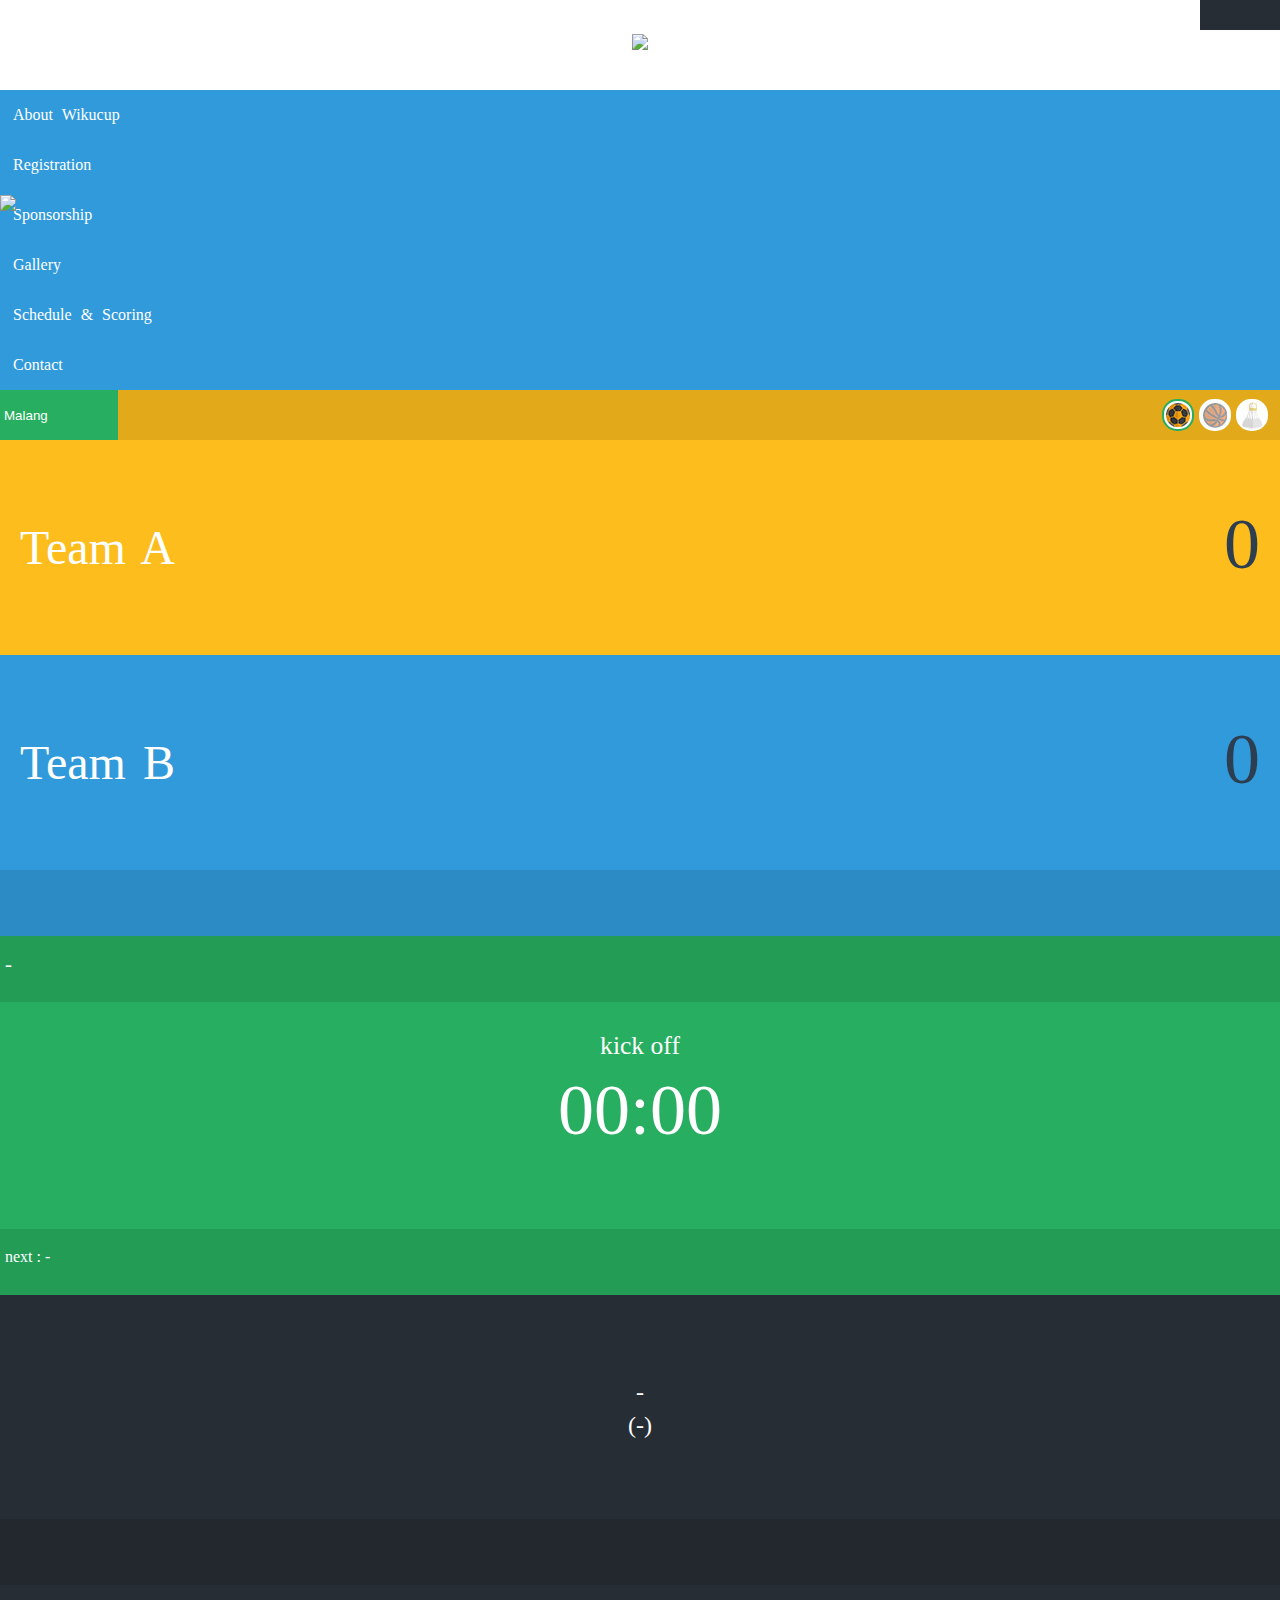
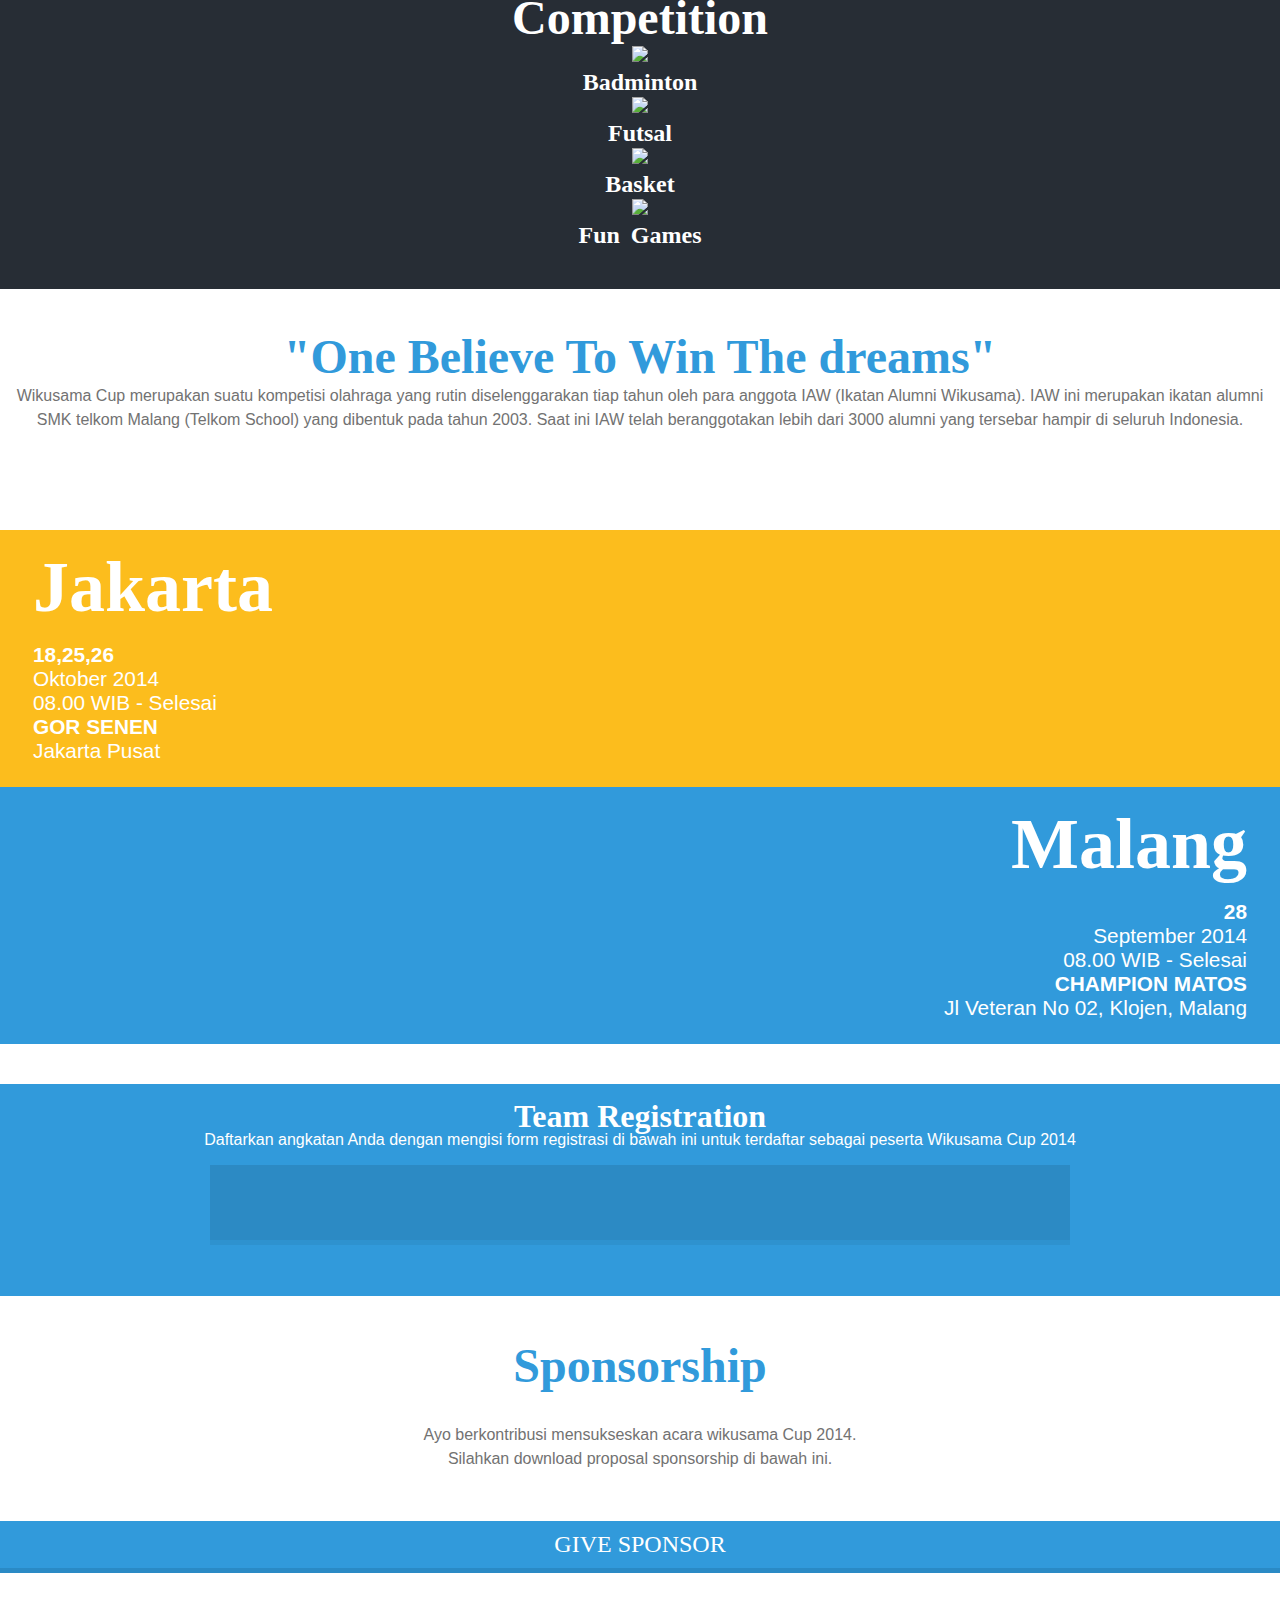
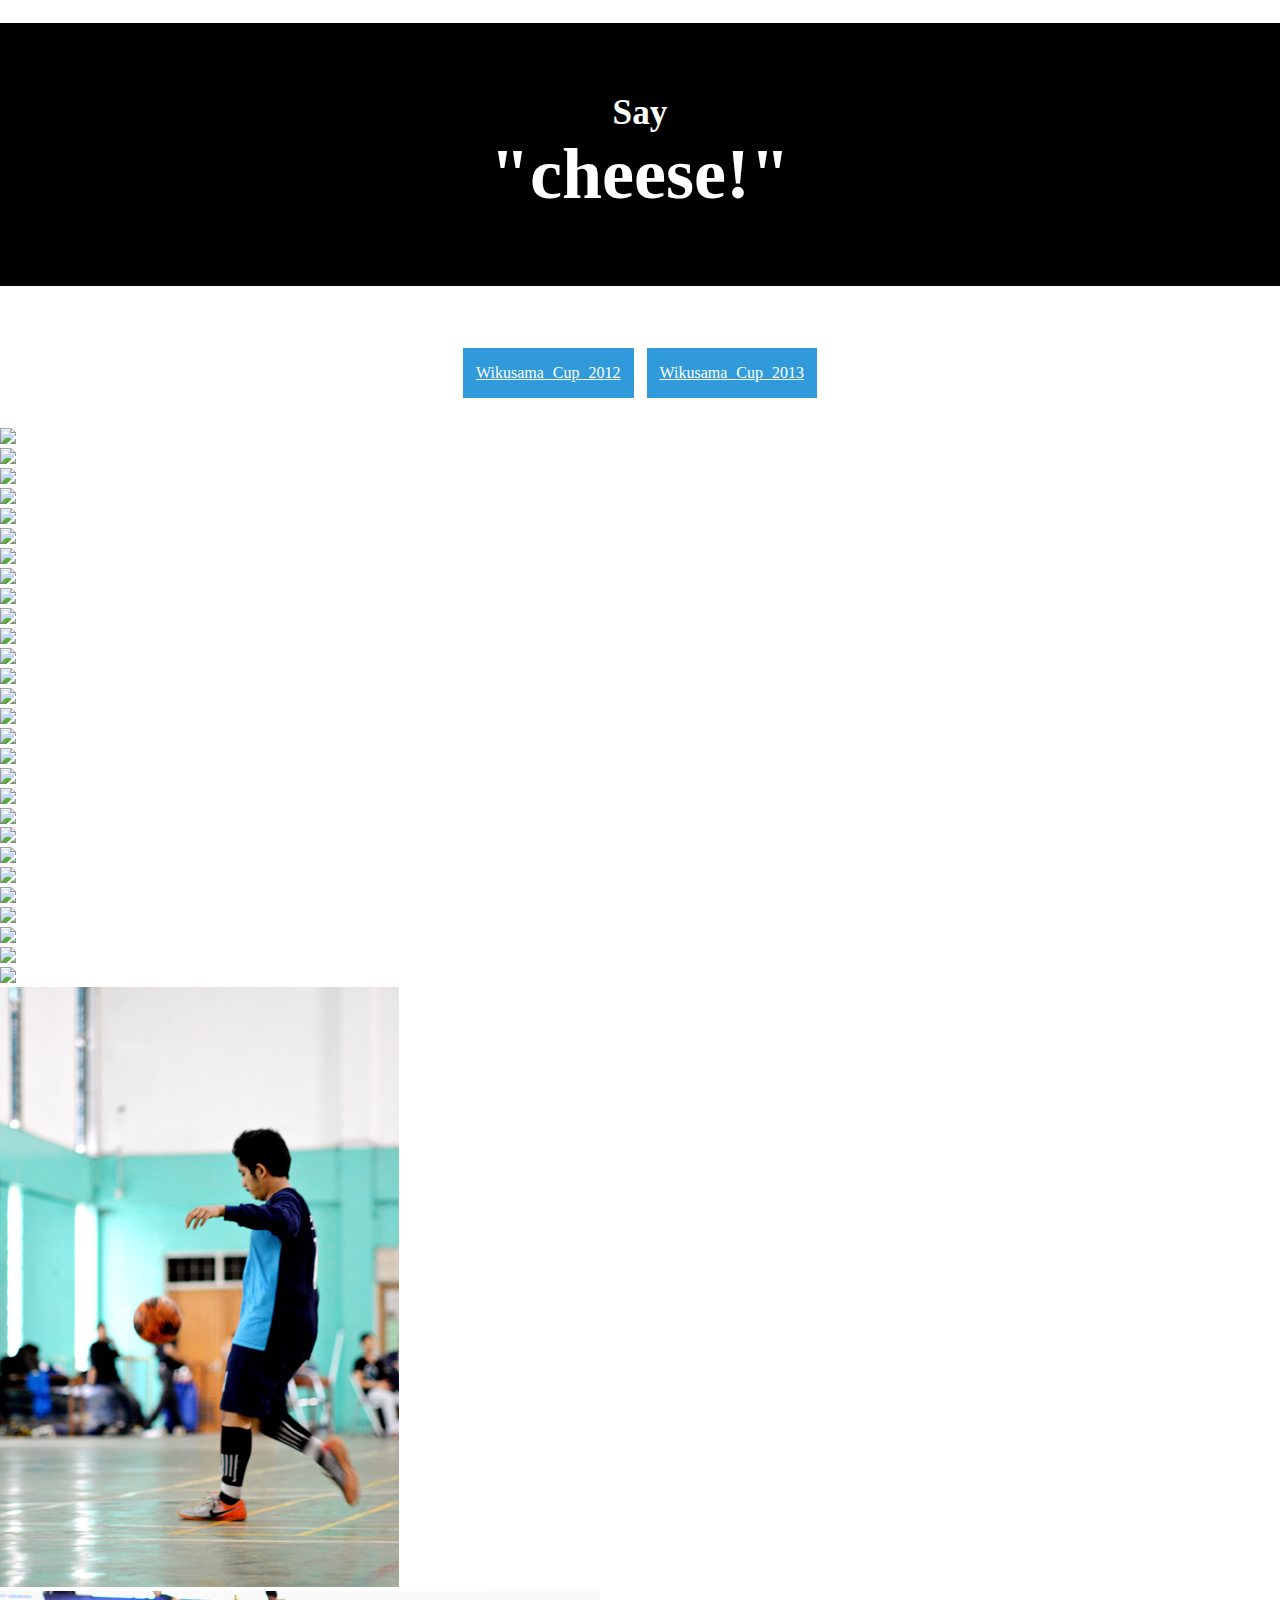
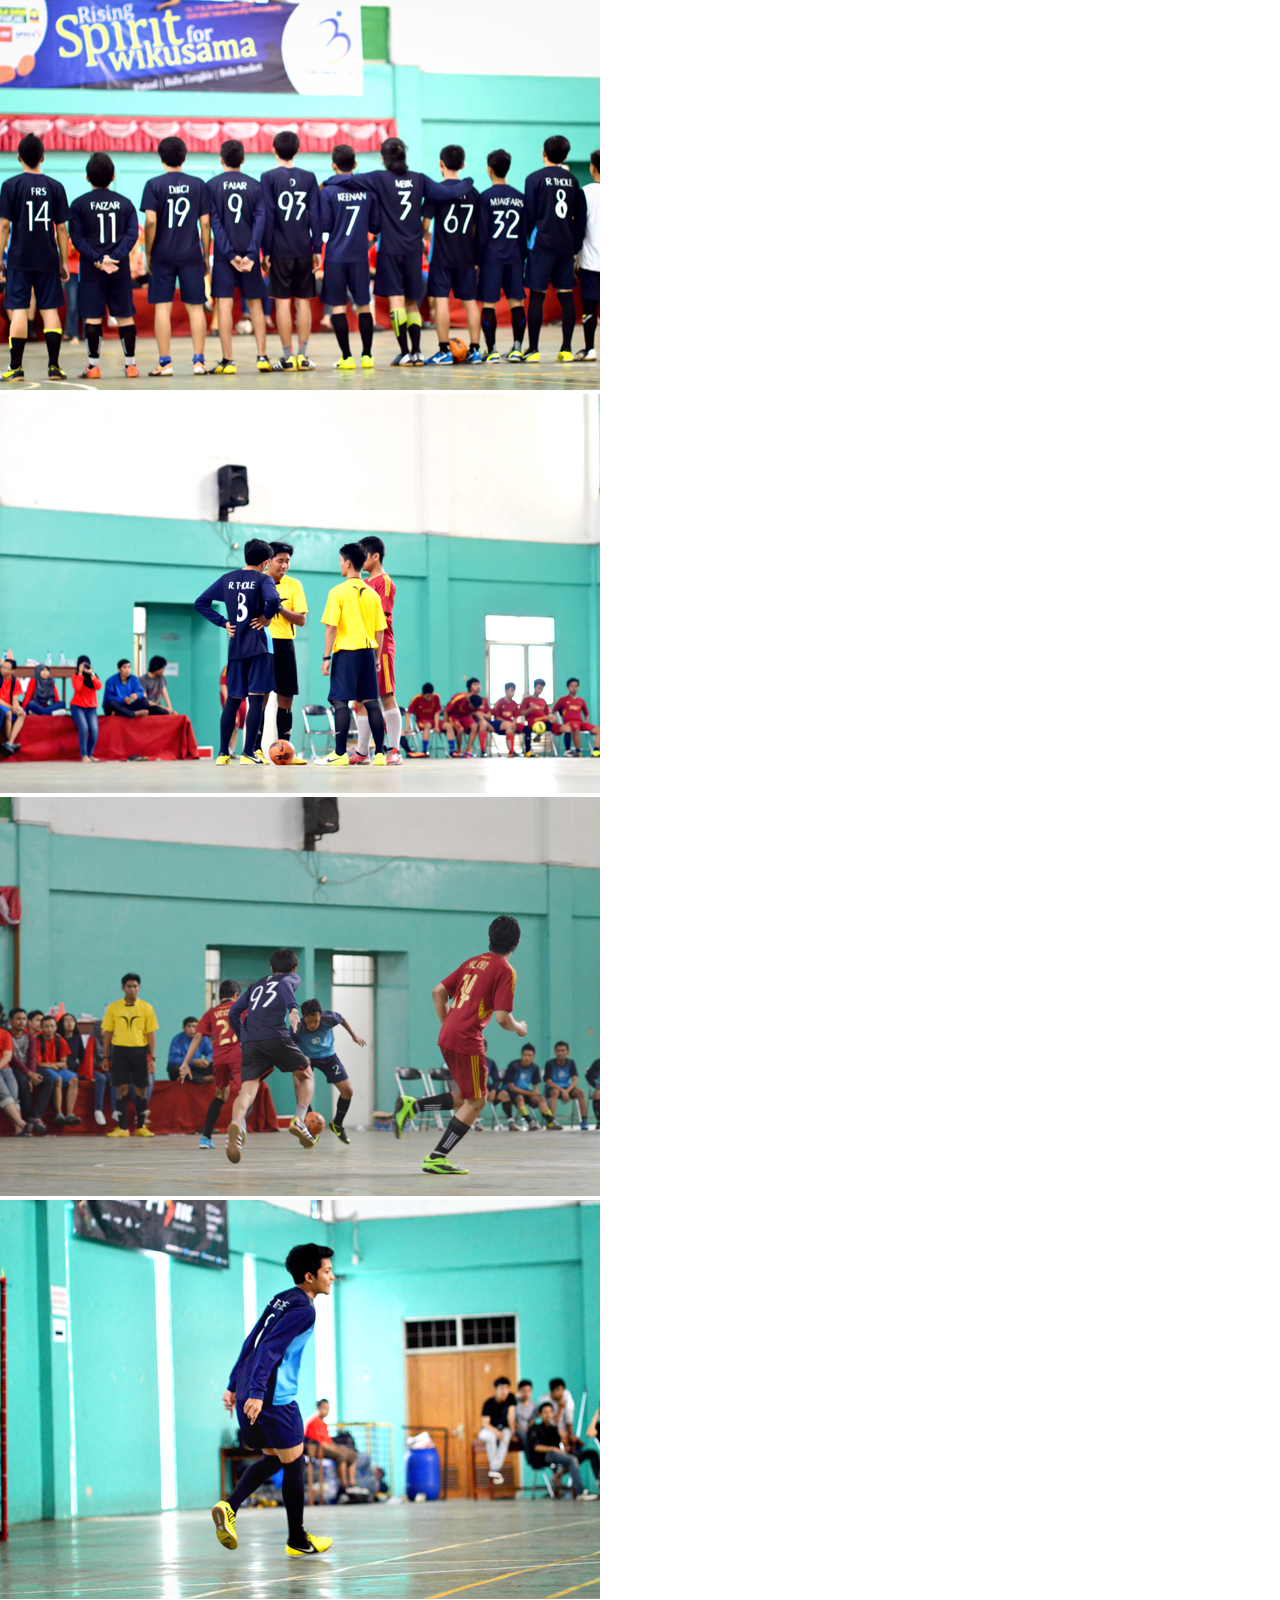
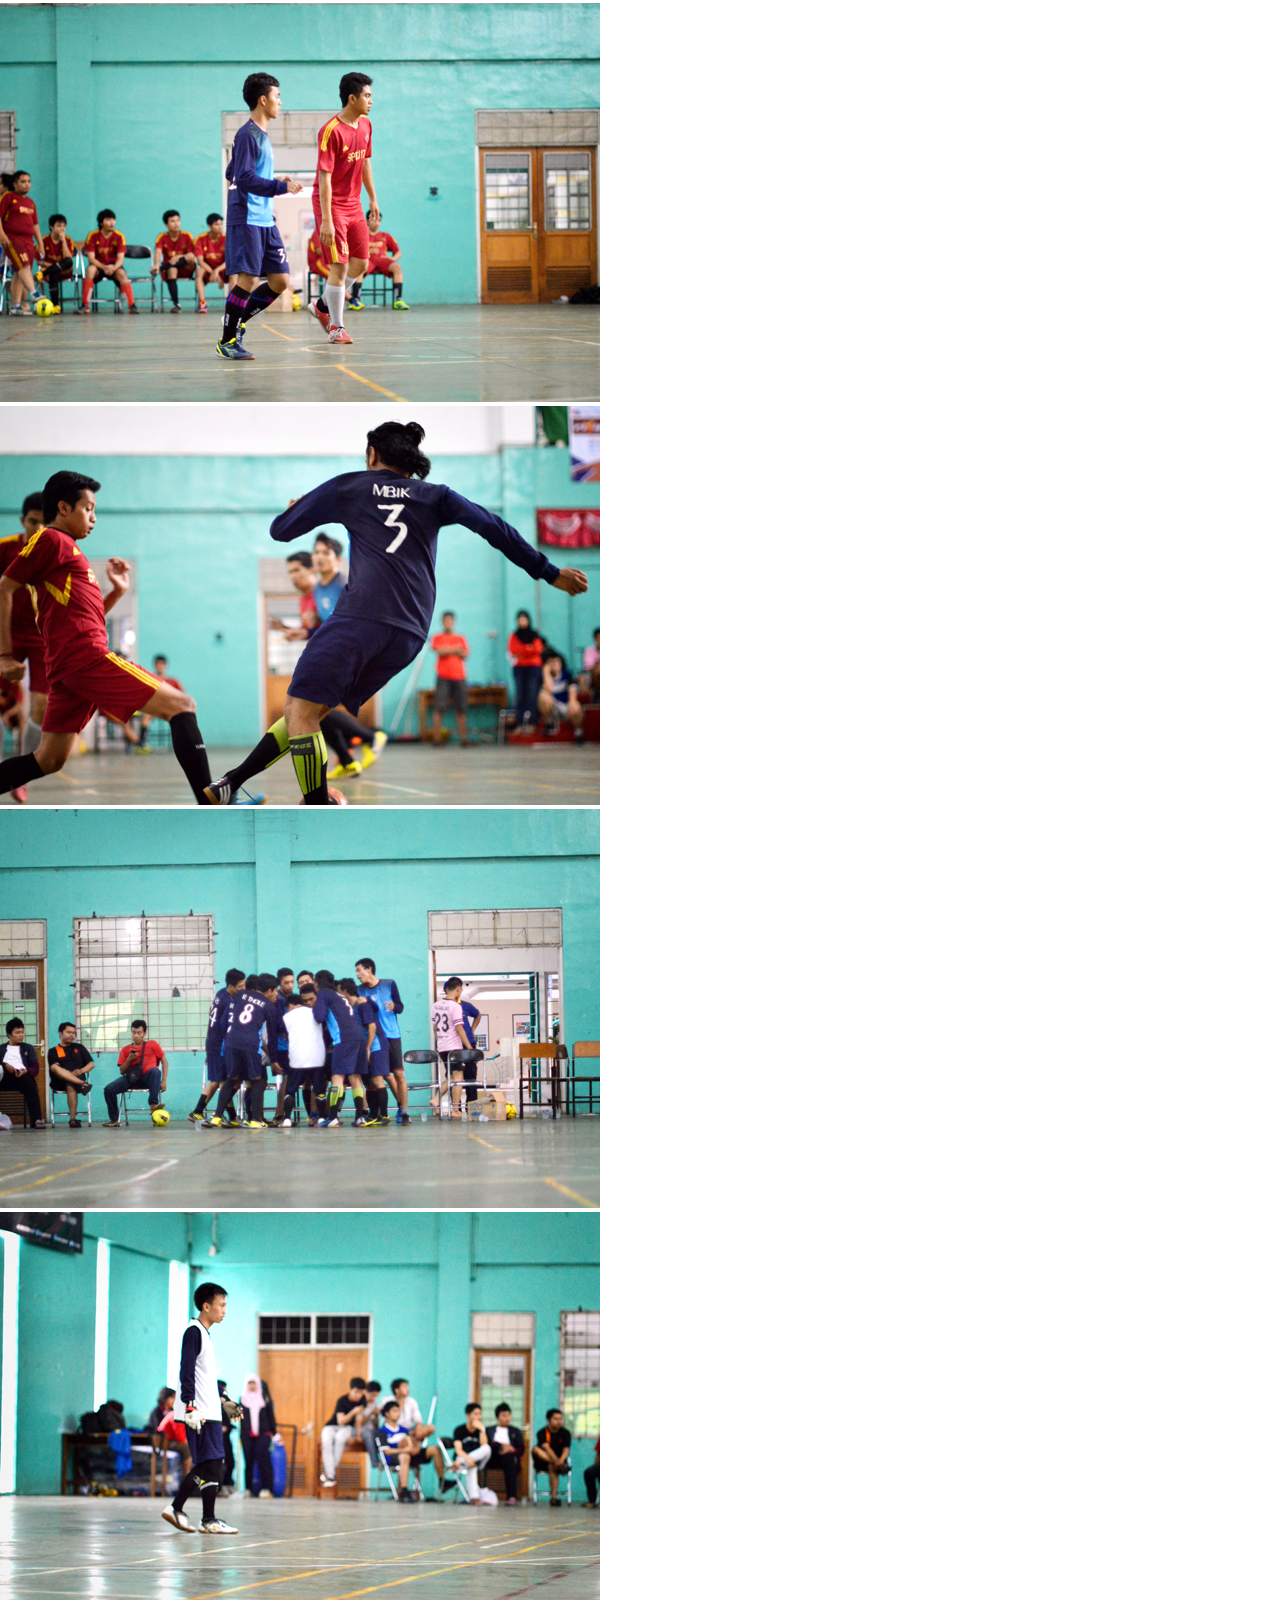
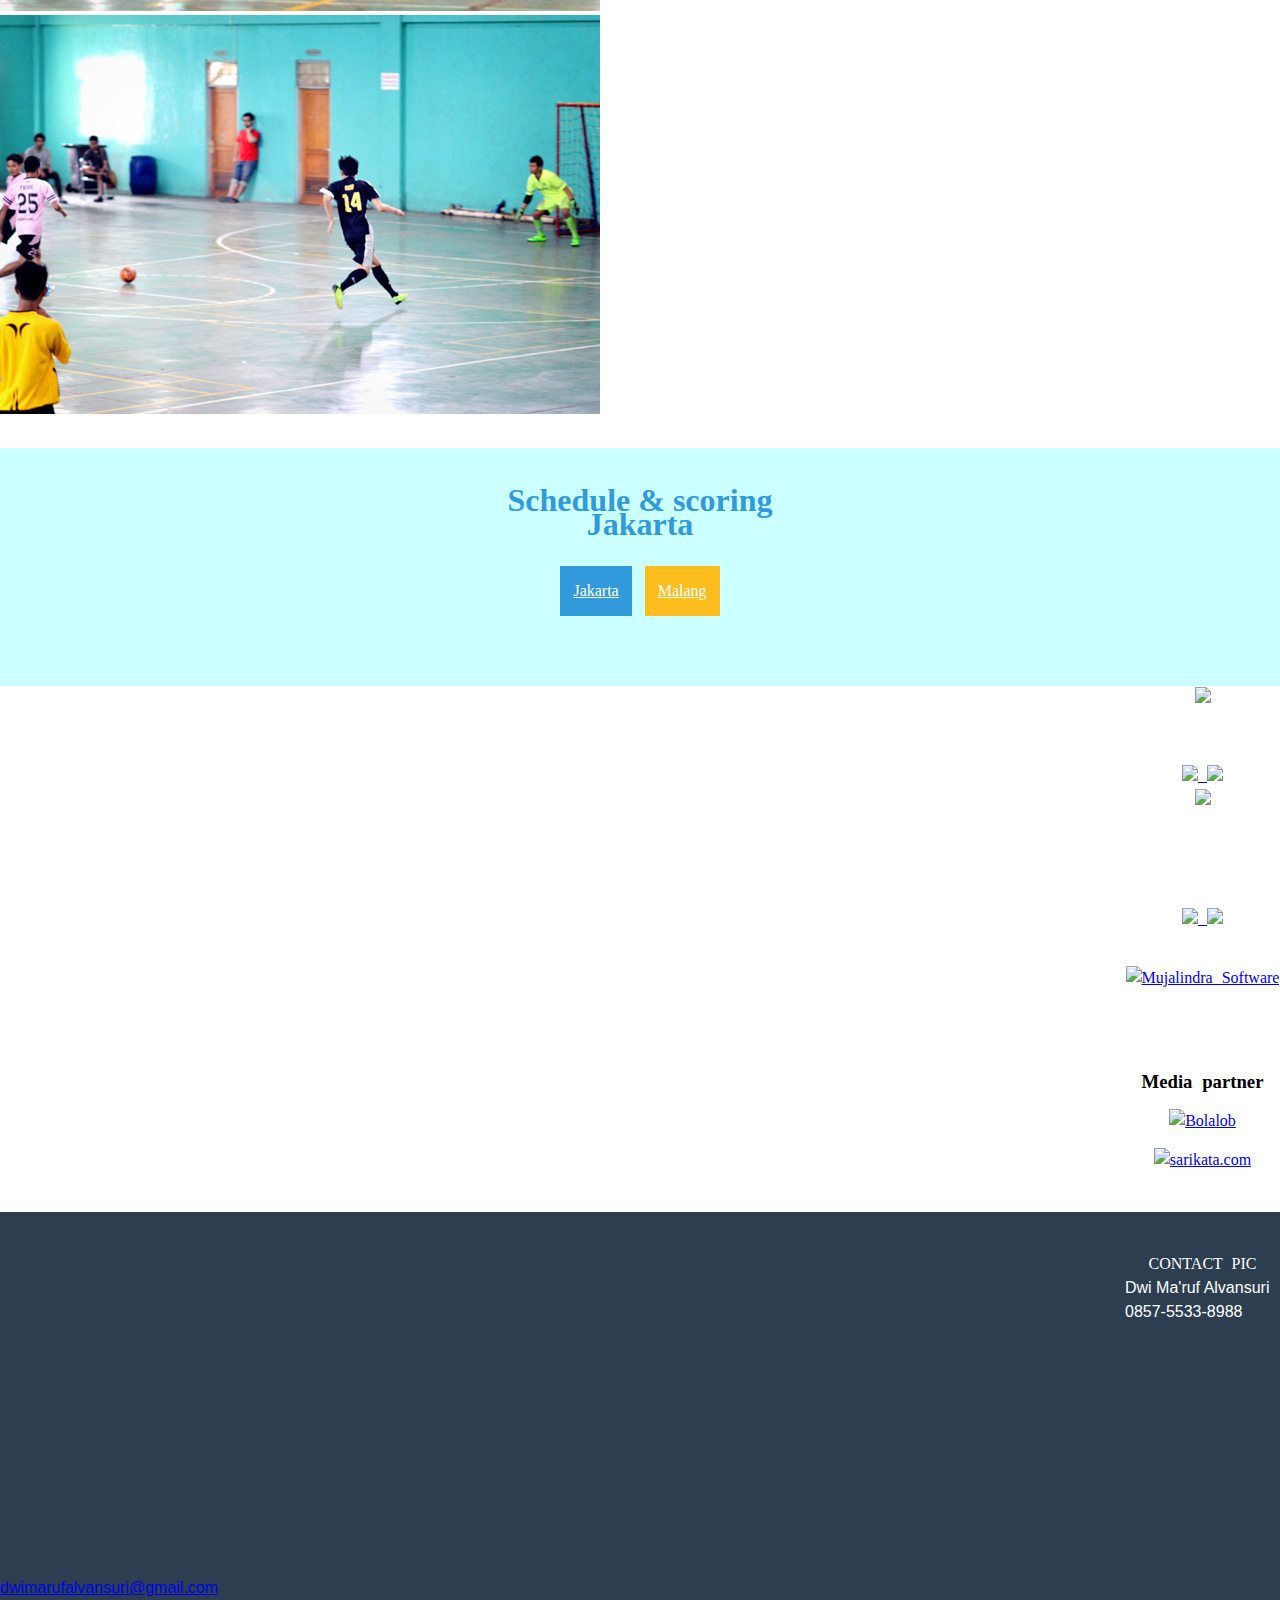
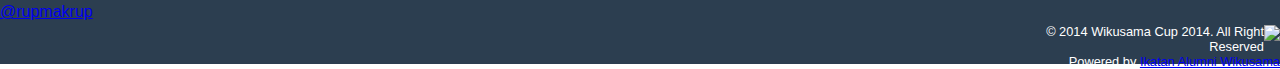
==== index.html @ 54e51600 "fix zise" ====
<!DOCTYPE html>
<html lang="en">
	<head>
		<meta charset="utf-8">
		<meta name="viewport" content="width=device-width, initial-scale=1.0">
		<meta name="description" content="">
		<meta name="author" content="">

		<title>Wikusama Cup 2014</title>

		<link rel="shortcut icon" href="../../assets/ico/favicon.png">

		<!-- Bootstrap core CSS -->
		<link href="plugins/bootstrap/css/bootstrap.css" rel="stylesheet">

		<!-- FullscreenOverlay -->
		<link rel="stylesheet" type="text/css" href="plugins/FullscreenOverlayStyles/css/style3.css" />

		<!-- Minimal Form -->
		<link rel="stylesheet" type="text/css" href="plugins/MinimalForm/MinimalForm/css/normalize.css"/>
		<link rel="stylesheet" type="text/css" href="plugins/MinimalForm/MinimalForm/css/component.css"/>
		<script src="plugins/MinimalForm/MinimalForm/js/modernizr.custom.js"></script>

		<!-- College photo -->
		<link rel="stylesheet" type="text/css" href="plugins/collage/support/examples.css" media="all"/>
		<link rel="stylesheet" type="text/css" href="plugins/collage/css/transitions.css" media="all"/>

		<!-- FancyBox -->
		<link rel="stylesheet" href="plugins/fancybox/jquery.fancybox.css?v=2.1.5" type="text/css" media="screen" />

		<!-- LiveScore -->
		<link rel="stylesheet" type="text/css" href="plugins/live-score/liveScore.css" media="all"/>

		<!-- Fontawesome -->
		<link href="//maxcdn.bootstrapcdn.com/font-awesome/4.2.0/css/font-awesome.min.css" rel="stylesheet">

		<!-- Custom styles for this template -->
		<link href="assets/css/font.css" rel="stylesheet" type="text/css">
		<link href="assets/css/style.css" rel="stylesheet" type="text/css">

		<!-- HTML5 shim and Respond.js IE8 support of HTML5 elements and media queries -->
		<!--[if lt IE 9]>
			<script src="plugins/bootstrap/js/html5shiv.js"></script>
			<script src="plugins/bootstrap/js/respond.min.js"></script>
		<![endif]-->
	</head>
	<body>
		<!-- wrapper full -->
		<div class="wrapper">
			<div class="btn-menu-box">
				<a id="trigger-overlay" href="#"><span class="glyphicon glyphicon-align-justify"></span></a>
			</div>
			<div class="bg-home">
				<div class="container" id="home">
					<!-- sidemenu -->
					<div id="sidemenu" class="col-md-3 hidden-xs hidden-sm">
						<div class="logo">
							<img src="assets/img/logo.png">
						</div>
						<ul class="menu">
							<a class="link" href="#about">
							<li><span class="glyphicon glyphicon-question-sign"></span> About Wikucup </li>
							</a><a class="link" href="#register">
							<li><span class="icon-register"></span> Registration </li>
							</a><a class="link" href="#sponsor">
							<li><span class="icon-sponsor"></span> Sponsorship </li>
							</a><a class="link" href="#gallery">
							<li><span class="icon-gallery"></span> Gallery </li>
							</a><a class="link" href="#schedule">
							<li><span class="icon-score"></span> Schedule & Scoring </li>
							</a><a class="link" href="#contact">
							<li><span class="icon-contact"></span> Contact </li>
							</a>
						</ul>
					</div>
					<!-- / side menu -->
					<!-- livescore -->
					<div id="livescore">
						<div class="col-md-6 col-sm-8 col-xs-12 left-box">
							<div class="col-md-12 bg-yellow">
								<div class="bg-trans-black text-xsmall pad-trbl0">
									<select class="pickcity">
										<option value="-1">Pick city</option>
										<option value="jakarta">Jakarta</option>
										<option value="malang" selected>Malang</option>
									</select>
									 <!-- &nbsp;Now playing : - -->
									<div class="category">
										<input type="button" data-category="futsal" class="futsal active"/>
										<input type="button" data-category="basket" class="basket"/>
										<input type="button" data-category="badminton" class="batminton"/>
									</div>
								</div>
								<div class="text-xlarge pad-tb80 pad-lr20" id="team-a">
									Team A<span class="text-xxlarge">0</span>
								</div>
							</div>
							<div class="col-md-12 bg-blue">
								<div class="text-xlarge pad-tb80 pad-lr20" id="team-b">
									Team B<span class="text-xxlarge">0</span>
								</div>
								<div class="bg-trans-black text-xsmall hidden-xs">
									<!-- next : - -->
								</div>
							</div>
						</div>
						<div class="col-md-3 col-sm-4 col-xs-12 right-box">
							<div class="col-md-12 col-sm-12 col-xs-6 bg-green">
								<div class="bg-trans-black text-xsmall hidden-xs" id="live-date">
									-
								</div>
								<div class="pad-tb29 pad-lr20">
									<div class="title text-medium" align="center">
										kick off
									</div>
									<div class="text-xxlarge" align="center" id="live-time">
										00:00
									</div>
									<div class="title text-medium" align="center">
										<!-- today --> &nbsp;
									</div>
								</div>
								<div class="bg-trans-black visible-xs">
									next : -
								</div>
							</div>
							<div class="col-md-12 col-sm-12 col-xs-6 bg-navy">
								<div class="pad-tb80 pad-lr20" style="padding:80px 0px !important">
									<div class="text-small" align="center" style="padding: 4px 0px 6px;" id="live-place">
										-
									</div>
									<div class="title text-small" align="center" id="live-city" >
										(-)
									</div>
								</div>
								<div class="bg-trans-black text-xsmall">
									 <!-- - -->
								</div>
							</div>
						</div>
					</div>
					<!-- / livescore -->
				</div>
			</div>
			<!-- competition -->
			<div class="bg-navy pad-tb40" style="padding-top: 5px;">
				<div class="container">
					<div class="col-md-12" align="center">
						<h1 class="title text-xlarge">Competition</h1>
						<div class="col-md-push-2 col-md-2 col-sm-6 col-xs-12">
							<img src="assets/img/badminton.png">
							<h4 class="text-small">Badminton</h4>
						</div>
						<div class="col-md-push-2 col-md-2 col-sm-6 col-xs-12">
							<img src="assets/img/futsal.png">
							<h4 class="text-small">Futsal</h4>
						</div>
						<div class="col-md-push-2 col-md-2 col-sm-6 col-xs-12">
							<img src="assets/img/basket.png">
							<h4 class="text-small">Basket</h4>
						</div>
						<div class="col-md-push-2 col-md-2 col-sm-6 col-xs-12">
							<img src="assets/img/games.png">
							<h4 class="text-small">Fun Games</h4>
						</div>
					</div>
				</div>
			</div>
			<!-- / competition -->
			<!-- about -->
			<div class="container pad-tb40" id="about">
				<div class="col-md-push-1 col-md-10 mar-bot50" align="center">
					<h1 class="title blue text-xlarge">"One Believe To Win The dreams"</h1>
					<p>
						Wikusama Cup merupakan suatu kompetisi olahraga yang rutin diselenggarakan tiap tahun oleh para anggota IAW (Ikatan Alumni Wikusama). IAW ini merupakan ikatan alumni SMK telkom Malang (Telkom School) yang dibentuk pada tahun 2003. Saat ini IAW telah beranggotakan lebih dari 3000 alumni yang tersebar hampir di seluruh Indonesia.
					</p>
				</div>
				<br/>
				<div class="col-md-12">
					<div class="battle col-md-push-3 col-md-6 col-sm-push-3 col-sm-6 col-xs-12 ">
						<img src="assets/img/battle.png">
					</div>
					<br/>
					<div class="col-md-6 col-sm-6 col-xs-12 bg-yellow box-center">
						<h1 class="text-xxlarge">Jakarta</h1>
						<p class="text-xsmall text-white">
							<strong>18,25,26</strong><br/>
							Oktober 2014
						</p>
						<p class="text-xsmall text-white">
							 08.00 WIB - Selesai
						</p>
						<p class="text-xsmall text-white">
							<strong>GOR SENEN</strong><br/>
							Jakarta Pusat
						</p>
					</div>
					<div class="col-md-6 col-sm-6 col-xs-12 bg-blue box-center" align="right">
						<h1 class="text-xxlarge">Malang</h1>
						<p class="text-xsmall text-white">
							<strong>28</strong><br/>
							September 2014
						</p>
						<p class="text-xsmall text-white">
							 08.00 WIB - Selesai
						</p>
						<p class="text-xsmall text-white">
							<strong>CHAMPION MATOS</strong><br/>
							Jl Veteran No 02, Klojen, Malang
						</p>
					</div>
				</div>
			</div>
			<!-- / about -->
			<!-- regitration -->
			<div class="bg-blue pad-tb40" id="register">
				<div class="container">
					<div class="col-md-12" align="center">
						<h1 class="title">Team Registration</h1>
						<p class="col-md-6 col-md-push-3 col-sm-12 col-xs-12 text-white">
							Daftarkan angkatan Anda dengan mengisi form registrasi di bawah ini untuk terdaftar sebagai peserta Wikusama Cup 2014
						</p>
					</div>
					<br class="clear"/>
					<div class="col-md-12">
						<section>
						<form id="theForm" class="simform" autocomplete="off">
							<div class="simform-inner">
								<ol class="questions">
									<li>
										<span>
											<label for="team_name">What's Your Team Name?</label>
										</span>
										<input id="What's " name="team_name" type="text"/>
									</li>
									<li>
										<span>
											<label for="region">Where is your region?</label>
										</span>
										<select name="region">
											<option value=""></option>
											<option value="malang">Malang</option>
											<option value="jakarta">Jakarta</option>
										</select>
									</li>
									<li>
										<span>
											<label for="generation">What's Generation?</label>
										</span>
										<input id="generation" name="generation" type="text"/>
									</li>
									<li>
										<span>
											<label for="pic">Who is the PIC?</label>
										</span>
										<input id="pic" name="pic" type="text"/>
									</li>
									<li>
										<span>
											<label for="phone">Your phone number please..</label>
										</span>
										<input id="phone" name="phone" type="text"/>
									</li>
									<li>
										<span>
											<label for="email">How 'bout e-mail?</label>
										</span>
										<input id="email" name="email" type="email"/>
									</li>
									<li>
										<span>
											<label for="sosmed">Is there any official account? <small>Twitter/Google/Facebook</small></label>
										</span>
										<input id="sosmed" name="sosmed" type="text"/>
									</li>
								</ol>
								<!-- /questions -->
								<button class="submit" type="submit">Send answers</button>
								<div class="controls">
									<button class="next"></button>
									<div class="progress">
									</div>
									<span class="number"><span class="number-current"></span><span class="number-total"></span></span><span class="error-message"></span>
								</div>
								<!-- / controls -->
							</div>
							<!-- /simform-inner -->
							<span class="final-message"></span>
						</form>
						<!-- /simform -->
						</section>
					</div>
				</div>
			</div>
			<!-- /registration -->
			<!-- sponshorship -->
			<div class="container pad-tb40" id="sponsor">
				<div class="col-md-12 " align="center">
					<h1 class="title blue text-xlarge">Sponsorship</h1>
					<p class="col-md-6 col-md-push-3 col-sm-12 col-xs-12 mar-bot50">
						Ayo berkontribusi mensukseskan acara wikusama Cup 2014.<br/>
						Silahkan download proposal sponsorship di bawah ini.
					</p>
				</div>
				<div class="clear">
				</div>
				<div class="col-md-4 col-md-push-4">
					<button class="btn-sponsor text-small">Give Sponsor</button>
				</div>
			</div>
			<!-- /sponshorship -->
			<!-- gallery -->
			<div class="bg-gallery" align="center">
				<h1 class="title text-white pad-tb70 margin-none"><span class="text-large">Say</span><br/>
				<span class="text-xxlarge">"cheese!"</span></h1>
			</div>
			<div class="grey" id="gallery">
				<div class="container">

					<!-- Nav tabs -->
					<ul class="filter nav nav-tabs" role="tablist">
						<li><a href="#2012" role="tab" data-toggle="tab">Wikusama Cup 2012</a></li>
						<li><a href="#2013" role="tab" data-toggle="tab">Wikusama Cup 2013</a></li>
					</ul>

					<!-- Tab panes -->
					 <div class="tab-content">
						<div class="tab-pane active" id="2012">
							<section class="Collage effect-parent">
								<div class="Image_Wrapper">
									<a href="https://lh5.googleusercontent.com/-g3lQsx3w5xM/UjajXCNeR4I/AAAAAAAAExI/brnW_rtibTQ/w1774-h1180-no/_DSC6707-SMILE.jpg" class="fancybox" rel="gallery2012">
										<img src="assets/img/2012/DSC6707-SMILE.jpg">
									</a>
								</div>
								<div class="Image_Wrapper">
									<a href="https://lh5.googleusercontent.com/-gQGZb7vCxtY/Ujajg7yXYnI/AAAAAAAAHHU/Lr-jW28Q4S8/w1774-h1180-no/_DSC6817-SMILE.jpg" class="fancybox" rel="gallery2012">
										<img src="assets/img/2012/DSC6817-SMILE.jpg">
									</a>
								</div>
								<div class="Image_Wrapper">
									<a href="https://lh4.googleusercontent.com/-VrvLbYip7tY/UjajjNFN-XI/AAAAAAAAHHQ/E8YUzj_AHNY/w1774-h1180-no/_DSC6821-SMILE.jpg" class="fancybox" rel="gallery2012"><img src="assets/img/2012/DSC6821-SMILE.jpg"></a>
								</div>
								<div class="Image_Wrapper">
									<a href="https://lh6.googleusercontent.com/-JO4vF0rg_SE/UjaLjoSlGkI/AAAAAAAAEIc/HQ_v0nmWD0I/w1774-h1180-no/_DSC6492.JPG" class="fancybox" rel="gallery2012">
										<img src="assets/img/2012/DSC6492.jpg">
									</a>
								</div>
								<div class="Image_Wrapper">
									<a href="https://lh4.googleusercontent.com/-730kZYXmsJw/UjaN8OdZsoI/AAAAAAAAEM8/rRPKAwjezlQ/w1774-h1180-no/_DSC6528.JPG" class="fancybox" rel="gallery2012">
										<img src="assets/img/2012/DSC6528.jpg">
									</a>
								</div>
								<div class="Image_Wrapper">
									<a href="https://lh6.googleusercontent.com/-dHlJ3p9uZ48/UjaQe2AE3OI/AAAAAAAAERE/Cs-JTJSkL3Q/w1774-h1180-no/_DSC6575.JPG" class="fancybox" rel="gallery2012">
										<img src="assets/img/2012/DSC6575.jpg">
									</a>
								</div>
								<div class="Image_Wrapper">
									<a href="https://lh3.googleusercontent.com/-fDpt7ytxlTg/UjaRHQlb4rI/AAAAAAAAESE/_CkYvQSfTUk/w1774-h1180-no/_DSC6585.JPG" class="fancybox" rel="gallery2012">
										<img src="assets/img/2012/DSC6585.jpg">
									</a>
								</div>
								<div class="Image_Wrapper">
									<a href="https://lh5.googleusercontent.com/-GYsQNr1-J_8/UjaRe01PBOI/AAAAAAAAHIs/LYCGlM8j34k/w1774-h1180-no/_DSC6591.JPG" class="fancybox" rel="gallery2012">
										<img src="assets/img/2012/DSC6591.jpg">
									</a>
								</div>
								<div class="Image_Wrapper">
									<a href="https://lh3.googleusercontent.com/-Ht7CWiYPH7Q/UjaR96kVYXI/AAAAAAAAETk/shM8j3oKF5U/w1774-h1180-no/_DSC6598.JPG" class="fancybox" rel="gallery2012">
										<img src="assets/img/2012/DSC6598.jpg">
									</a>
								</div>
								<div class="Image_Wrapper">
									<a href="https://lh5.googleusercontent.com/-72M6OdHghws/UjaSVf-h7gI/AAAAAAAAEUM/v4HKEskxmAg/w1774-h1180-no/_DSC6603.JPG" class="fancybox" rel="gallery2012">
										<img src="assets/img/2012/DSC6603.jpg">
									</a>
								</div>
								<div class="Image_Wrapper">
									<a href="https://lh6.googleusercontent.com/-FRJu5aXFZIQ/UjaTGDzP88I/AAAAAAAAEVc/BT6Q4Ra5iFY/w1774-h1180-no/_DSC6613.JPG" class="fancybox" rel="gallery2012">
										<img src="assets/img/2012/DSC6613.jpg">
									</a>
								</div>
								<div class="Image_Wrapper">
									<a href="https://lh4.googleusercontent.com/-Ena_zg_dkag/UjaVOaBojFI/AAAAAAAAEZE/AQY_S-qXbk0/w1774-h1180-no/_DSC6643.JPG" class="fancybox" rel="gallery2012">
										<img src="assets/img/2012/DSC6643.jpg">
									</a>
								</div>
								<div class="Image_Wrapper">
									<a href="https://lh5.googleusercontent.com/-COLESgcTbzc/UjaWyd2x6JI/AAAAAAAAEb8/s555FZezEqo/w1774-h1180-no/_DSC6670.JPG" class="fancybox" rel="gallery2012">
										<img src="assets/img/2012/DSC6670.jpg">
									</a>
								</div>
								<div class="Image_Wrapper">
									<a href="https://lh3.googleusercontent.com/-o4jKM8rPTvs/UjaW-3YZ2LI/AAAAAAAAEcU/E6c8Xighwo4/w1774-h1180-no/_DSC6673.JPG" class="fancybox" rel="gallery2012">
										<img src="assets/img/2012/DSC6673.jpg">
									</a>
								</div>
								<div class="Image_Wrapper">
									<a href="https://lh6.googleusercontent.com/-2qpfxrutu0c/UjaXR_FIYiI/AAAAAAAAEc0/HKbl_wX2EV4/w1774-h1180-no/_DSC6677.JPG" class="fancybox" rel="gallery2012">
										<img src="assets/img/2012/DSC6677.jpg">
									</a>
								</div>
								<div class="Image_Wrapper">
									<a href="https://lh6.googleusercontent.com/-kkl9pntQbCU/UjaYGSOChGI/AAAAAAAAEeU/dRVKZ_xAb7Y/w1774-h1180-no/_DSC6689.JPG" class="fancybox" rel="gallery2012">
										<img src="assets/img/2012/DSC6689.jpg">
									</a>
								</div>
								<div class="Image_Wrapper">
									<a href="https://lh5.googleusercontent.com/-24SSqpO99vM/UjaYvjcI9OI/AAAAAAAAEfc/aA67xBYIwEo/w1774-h1180-no/_DSC6698.JPG" class="fancybox" rel="gallery2012">
										<img src="assets/img/2012/DSC6698.jpg">
									</a>
								</div>
								<div class="Image_Wrapper">
									<a href="https://lh5.googleusercontent.com/-uSNkQne8gUA/UjaY7seAdNI/AAAAAAAAEf0/fUPkj0LQWj8/w1774-h1180-no/_DSC6701.JPG" class="fancybox" rel="gallery2012">
										<img src="assets/img/2012/DSC6701.jpg">
									</a>
								</div>
								<div class="Image_Wrapper">
									<a href="https://lh6.googleusercontent.com/-nQLAYnQTPsY/UjaajZLmuTI/AAAAAAAAEis/kJt1CJkI1KE/w1774-h1180-no/_DSC6724.JPG" class="fancybox" rel="gallery2012">
										<img src="assets/img/2012/DSC6724.jpg">
									</a>
								</div>
								<div class="Image_Wrapper">
									<a href="https://lh4.googleusercontent.com/-UWeq3d-W6Ko/UjaasrI3ZfI/AAAAAAAAHL0/S-b78cgtWGI/w1774-h1180-no/_DSC6726.JPG" class="fancybox" rel="gallery2012">
										<img src="assets/img/2012/DSC6726.jpg">
									</a>
								</div>
								<div class="Image_Wrapper">
									<a href="https://lh3.googleusercontent.com/-MC3-B0aQROk/UjabxUMj1UI/AAAAAAAAHMQ/apNnobWJj3A/w1774-h1180-no/_DSC6740.JPG" class="fancybox" rel="gallery2012">
										<img src="assets/img/2012/DSC6740.jpg">
									</a>
								</div>
								<div class="Image_Wrapper">
									<a href="https://lh5.googleusercontent.com/-rFHcgfMLuv8/UjadPoH8wxI/AAAAAAAAEm8/kuQzp_iOKZI/w1774-h1180-no/_DSC6758.JPG" class="fancybox" rel="gallery2012">
										<img src="assets/img/2012/DSC6758.jpg">
									</a>
								</div>
								<div class="Image_Wrapper">
									<a href="https://lh6.googleusercontent.com/-1GWsOuZUWG8/Ujad_g7t0kI/AAAAAAAAEoU/FcXq_HwUK5c/w1774-h1180-no/_DSC6769.JPG" class="fancybox" rel="gallery2012">
										<img src="assets/img/2012/DSC6769.jpg">
									</a>
								</div>
								<div class="Image_Wrapper">
									<a href="https://lh5.googleusercontent.com/-b6Noh1z09tI/UjafXcABxqI/AAAAAAAAEqs/pJZ13BXc7h0/w1774-h1180-no/_DSC6788.JPG" class="fancybox" rel="gallery2012">
										<img src="assets/img/2012/DSC6788.jpg">
									</a>
								</div>
								<div class="Image_Wrapper">
									<a href="https://lh3.googleusercontent.com/-kRDhF1QO2qU/Ujaf5hSio6I/AAAAAAAAErs/3spVO6EAVEg/w1774-h1180-no/_DSC6797.JPG" class="fancybox" rel="gallery2012">
										<img src="assets/img/2012/DSC6797.jpg">
									</a>
								</div>
								<div class="Image_Wrapper">
									<a href="https://lh6.googleusercontent.com/-1-2CKs-wkp8/UjagDwUcJkI/AAAAAAAAHNk/ShTFiYNNK_o/w1774-h1180-no/_DSC6799.JPG" class="fancybox" rel="gallery2012">
										<img src="assets/img/2012/DSC6799.jpg">
									</a>
								</div>
								<div class="Image_Wrapper">
									<a href="https://lh6.googleusercontent.com/-Fa3H6FmLUUI/UjagSWaa2cI/AAAAAAAAEsU/GHMTYuFB75Q/w1774-h1180-no/_DSC6802.JPG" class="fancybox" rel="gallery2012">
										<img src="assets/img/2012/DSC6802.jpg">
									</a>
								</div>
								<div class="Image_Wrapper">
									<a href="https://lh6.googleusercontent.com/-sgtbn4mMmCA/UjahIiRtCTI/AAAAAAAAEt0/to9HeZAgvaI/w1774-h1180-no/_DSC6814.JPG" class="fancybox" rel="gallery2012">
										<img src="assets/img/2012/DSC6814.jpg">
									</a>
								</div>
							</section>
						</div>
						<div class="tab-pane active" id="2013">
							<section class="Collage effect-parent">
								<div class="Image_Wrapper">
									<a class="fancybox" rel="gallery2013" href="https://farm4.staticflickr.com/3800/10958446204_864f98e676_o_d.jpg">
										<img src="assets/img/2013/10958446204_864f98e676_o_d.jpg">
									</a>
								</div>
								<div class="Image_Wrapper">
									<a class="fancybox" rel="gallery2013" href="https://farm6.staticflickr.com/5495/10958501363_fac07bbc78_o_d.jpg">
										<img src="assets/img/2013/10958501363_fac07bbc78_o_d.jpg">
									</a>
								</div>
								<div class="Image_Wrapper">
									<a class="fancybox" rel="gallery2013" href="https://farm4.staticflickr.com/3812/10958269235_d874a2a5e2_o_d.jpg">
										<img src="assets/img/2013/10958269235_d874a2a5e2_o_d.jpg">
									</a>
								</div>
								<div class="Image_Wrapper">
									<a class="fancybox" rel="gallery2013" href="https://farm4.staticflickr.com/3787/10958500523_b67bdece00_o_d.jpg">
										<img src="assets/img/2013/10958500523_b67bdece00_o_d.jpg"></a>
								</div>
								<div class="Image_Wrapper">
									<a class="fancybox" rel="gallery2013" href="https://farm6.staticflickr.com/5482/10958499403_9451017618_o_d.jpg">
										<img src="assets/img/2013/10958499403_9451017618_o_d.jpg"></a>
								</div>
								<div class="Image_Wrapper">
									<a class="fancybox" rel="gallery2013" href="https://farm4.staticflickr.com/3676/10958352876_94f6982f3a_o_d.jpg">
										<img src="assets/img/2013/10958352876_94f6982f3a_o_d.jpg"></a>
								</div>
								<div class="Image_Wrapper">
									<a class="fancybox" rel="gallery2013" href="https://farm4.staticflickr.com/3691/10958439474_f12c9b6871_o_d.jpg">
										<img src="assets/img/2013/10958439474_f12c9b6871_o_d.jpg"></a>
								</div>
								<div class="Image_Wrapper">
									<a class="fancybox" rel="gallery2013" href="https://farm8.staticflickr.com/7397/10958432514_125050410b_o_d.jpg">
										<img src="assets/img/2013/10958432514_125050410b_o_d.jpg"></a>
								</div>
								<div class="Image_Wrapper">
									<a class="fancybox" rel="gallery2013" href="https://farm8.staticflickr.com/7433/10958429384_d6a10711b6_o_d.jpg">
										<img src="assets/img/2013/10958429384_d6a10711b6_o_d.jpg"></a>
								</div>
								<div class="Image_Wrapper">
									<a class="fancybox" rel="gallery2013" href="https://farm4.staticflickr.com/3677/10958242305_7cd224b28d_o_d.jpg">
										<img src="assets/img/2013/10958242305_7cd224b28d_o_d.jpg"></a>
								</div>

							</section>
						</div>
					</div>
				</div>
			</div>
			<!-- /gallery -->
			<!-- schedule -->
			<div class="bg-bluesky" id="schedule">
				<div class="container pad-tb40" align="center">
					<h1 class="title blue margin-none">Schedule & scoring</h1>
					<h1 class="title blue margin-none">Jakarta</h1>

					<!-- Nav tabs -->
					<ul class="filter nav nav-tabs" role="tablist">
						<li><a href="#jakarta" role="tab" data-toggle="tab">Jakarta</a></li>
						<li class="active"><a href="#malang" role="tab" data-toggle="tab">Malang</a></li>
					</ul>

					<!-- Tab panes -->
					<div class="tab-content">
						<div class="tab-pane fade" id="jakarta">
							<div class="schedule" data-color='#e1735e' data-city="futsal"></div>
							<div class="schedule" data-color='#45db9b' data-city="basket"></div>
							<div class="schedule" data-color='#8d39ad' data-city="badminton"></div>
						</div>
						<div class="tab-pane fade in active" id="malang">
							<div class="schedule" data-color='#e1735e' data-city="futsal"></div>
							<div class="schedule" data-color='#45db9b' data-city="basket"></div>
							<div class="schedule" data-color='#8d39ad' data-city="badminton"></div>
						</div>
					</div>
				</div>
			</div>
			<!-- /schedule -->
			<!-- logo bottom-->
			<div class="container" align="center">
				<div class="col-md-12 col-sm-12 col-xs-12">
					<a href="http://www.edi-indonesia.co.id/index.php?act=about" target="_blank" class="col-md-3 pad-tb40">
						<img src="assets/img/supported/edii.png" height="100">
					</a>
					<div class="col-md-3 pad-tb40">
						<div class="row">
							<div class="col-md-6">
								<a href="http://www.adilaku.com" target="_blank">
									<img src="assets/img/supported/adila.png" width="105" style="margin-top: 15px;">
								</a>
								<a href="http://rajadurianmedan.com" target="_blank">
									<img src="assets/img/supported/rajadurian.png" width="105" style="margin-top: 10px;">
								</a>
							</div>
							<a href="http://www.apiquelaundry.com/" target="_blank" class="col-md-6" style="margin-top: 35px;">
								<img src="assets/img/supported/apique.png" width="105">
							</a>
						</div>
					</div>
					<div class="col-md-4 pad-tb40">
						<div class="row">
							<div class="col-md-6">
								<a href="http://www.beckzstore.com/" target="_blank">
									<img src="assets/img/supported/beckzstore.png" width="105" style="margin-top:16px">
								</a>
								<a href="https://www.facebook.com/ameerakhimar" target="_blank">
									<img src="assets/img/supported/ameera.png" width="105" style="margin-top:10px">
								</a>
							</div>
							<a href="http://software.munjalindra.com/" class="col-md-6" target="_blank">
								<img src="assets/img/supported/logo-munjalindra-software-3.gif" width="150" style="margin-top: 35px;" alt="Mujalindra Software" />
							</a>
						</div>
					</div>
					<div class="col-md-2 box-mediapartner pad-tb40" style="">
						<h3>Media partner</h3>
						<a href="http://www.bolalob.com/" target="_blank">
							<img src="assets/img/supported/bolalob.jpg" width="130" style="margin-top:15px;" alt="Bolalob" />
						</a>
						<a href="http://sarikata.com/" target="_blank">
							<img src="assets/img/supported/sarikata.png" width="130" style="margin-top:15px;" alt="sarikata.com" />
						</a>
					</div>
					<div class="clearfix"></div>
				</div>
			</div>
			<!-- /logo bottom-->
			<!-- footer -->
			<footer class="pad-tb40">
			<div class="container" id="contact">
				<div class="col-md-1 text-white" align="center">
					 CONTACT PIC
				</div>
				<div class="col-md-3">
					<p class="text-white">
						 Dwi Ma'ruf Alvansuri<br/>
						0857-5533-8988<br/>
						<a href="mailto:dwimarufalvansuri@gmail.com">dwimarufalvansuri@gmail.com</a><br/>
						<a href="https://twitter.com/rupmakrup" target="_blank">@rupmakrup</a>
					</p>
				</div>
				<div class="col-md-4 pull-right">
						<a href="http://wikusama.org/" target="_blank" class="pull-right">
							<img src="assets/img/wikusama.png">
						</a>
						<div class="clearfix"></div>
					<p class=" text-white text-micro" align="right">
						&copy; 2014 Wikusama Cup 2014. All Right Reserved<br/>
						Powered by <a href="http://wikusama.org/" target="_blank">Ikatan Alumni Wikusama</a>
					</p>
				</div>
			</div>
			</footer>
			<!-- /footer -->
		</div>
		<!-- / wrapper full -->

		<!-- Start : div FullscreenOverlay -->
		<div class="overlay overlay-slidedown">
			<button type="button" class="overlay-close">Close</button>
			<nav>
				<ul>
					<a class="overlay-about" href="#about">
						<li><span class="glyphicon glyphicon-question-sign"></span> About Wikucup </li>
					</a>
					<a class="overlay-register" href="#register">
						<li><span class="icon-register"></span> Registration </li>
					</a>
					<a class="overlay-sponsor" href="#sponsor">
						<li><span class="icon-sponsor"></span> Sponsorship </li>
					</a>
					<a class="overlay-gallery" href="#gallery">
						<li><span class="icon-gallery"></span> Gallery </li>
					</a>
					<a class="overlay-schedule" href="#schedule">
						<li><span class="icon-score"></span> Schedule & Scoring </li>
					</a>
					<a class="overlay-contact" href="#contact">
						<li><span class="icon-contact"></span> Contact </li>
					</a>
				</ul>
			</nav>
		</div>
		<!--  End : div FullscreenOverlay-->

		<script type="text/javascript" src="assets/js/jquery.js"></script>

		<!-- Bootstrap -->
		<script src="plugins/bootstrap/js/bootstrap.min.js"></script>

		<!-- Minimal Form -->
		<script src="plugins/MinimalForm/MinimalForm/js/classie.js"></script>
		<script src="plugins/MinimalForm/MinimalForm/js/stepsForm.js"></script>

		<!-- FullscreenOverlayStyles -->
		<script src="plugins/FullscreenOverlayStyles/js/demo1.js"></script>

		<!-- COLLAGE PHOTO -->
		<script src="plugins/collage/jquery.collagePlus.js"></script>
		<script src="plugins/collage/extras/jquery.removeWhitespace.js"></script>
		<script src="plugins/collage/extras/jquery.collageCaption.js"></script>

		<!-- FancyBox -->
		<script type="text/javascript" src="plugins/fancybox/jquery.fancybox.pack.js?v=2.1.5"></script>

		<!-- LiveScore -->
		<script src="plugins/live-score/liveScore.js"></script>

		<!-- app -->
		<script type="text/javascript" src="assets/js/app.js"></script>
	</body>
</html>
---- plugins/FullscreenOverlayStyles/css/style3.css ----
/* Overlay style */
.overlay {
	position: fixed;
	width: 100%;
	height: 100%;
	top: 0;
	left: 0;
	background: rgba(49, 154, 219,0.9);
	z-index: 1;
}

/* Overlay closing cross */
.overlay .overlay-close {
	width: 80px;
	height: 80px;
	position: absolute;
	right: 20px;
	top: 20px;
	overflow: hidden;
	border: none;
	background: url(../img/cross.png) no-repeat center center;
	text-indent: 200%;
	color: transparent;
	outline: none;
	z-index: 100;
}

/* Menu style */
.overlay nav {
	text-align: center;
	position: relative;
	top: 50%;
	height: 60%;
	-webkit-transform: translateY(-50%);
	transform: translateY(-50%);
}

.overlay ul {
	list-style: none;
	padding: 0;
	margin: 0 auto;
	display: inline-block;
	height: 100%;
	position: relative;
}

.overlay ul li {
	display: block;
	height: 20%;
	height: calc(100% / 5);
	min-height: 54px;
	color: #fff;
	-webkit-backface-visibility: hidden;
	backface-visibility: hidden;
}

.overlay ul li a {
	font-size: 54px;
	font-weight: 300;
	display: block;
	-webkit-transition: color 0.2s;
	transition: color 0.2s;
}
.overlay ul a:hover{
	text-decoration: none !important;
}
.overlay ul li a:hover,
.overlay ul li a:focus {
	color: #e3fcb1;
}

/* Effects */
.overlay-slidedown {
	visibility: hidden;
	-webkit-transform: translateY(-100%);
	transform: translateY(-100%);
	-webkit-transition: -webkit-transform 0.4s ease-in-out, visibility 0s 0.4s;
	transition: transform 0.4s ease-in-out, visibility 0s 0.4s;

}

.overlay-slidedown.open {
	visibility: visible;
	-webkit-transform: translateY(0%);
	transform: translateY(0%);
	-webkit-transition: -webkit-transform 0.4s ease-in-out;
	transition: transform 0.4s ease-in-out;
}

@media screen and (max-height: 30.5em) {
	.overlay nav {
		height: 70%;
		font-size: 34px;
	}
	.overlay ul li {
		min-height: 34px;
	}
}
---- plugins/MinimalForm/MinimalForm/css/component.css ----
@font-face {
	font-weight: normal;
	font-style: normal;
	font-family: 'icomoon';
	src:url('../fonts/icomoon/icomoon.eot?-9heso');
	src:url('../fonts/icomoon/icomoon.eot?#iefix-9heso') format('embedded-opentype'),
		url('../fonts/icomoon/icomoon.woff?-9heso') format('woff'),
		url('../fonts/icomoon/icomoon.ttf?-9heso') format('truetype'),
		url('../fonts/icomoon/icomoon.svg?-9heso#icomoon') format('svg');
}

.simform {
	position: relative;
	margin: 0 auto;
	padding: 2em 0;
	max-width: 860px;
	width: 100%;
	text-align: left;
	font-size: 2.5em;
}

.simform .submit {
	display: none;
}

/* Question list style */
.simform ol {
	margin: 0;
	padding: 0;
	list-style: none;
	position: relative;
	-webkit-transition: height 0.4s;
	transition: height 0.4s;
}

.simform ol:before {
	content: '';
	background-color: rgba(0,0,0,0.1);
	position: absolute;
	left: 0;
	bottom: 0;
	width: 100%;
	height: 2.35em;
}

.questions li {
	z-index: 100;
	position: relative;
	visibility: hidden;
	height: 0;
	-webkit-transition: visibility 0s 0.4s, height 0s 0.4s;
	transition: visibility 0s 0.4s, height 0s 0.4s;
}

.questions li.current,
.no-js .questions li {
	visibility: visible;
	height: auto;
	-webkit-transition: none;
	transition: none;
}

/* Labels */
.questions li > span {
	display: block;
	overflow: hidden;
}

.questions li > span label {
	display: block;
	-webkit-transition: -webkit-transform 0.4s;
	transition: transform 0.4s;
	-webkit-transform: translateY(-100%);
	transform: translateY(-100%);
}

.questions li.current > span label,
.no-js .questions li > span label {
	-webkit-transition: none;
	transition: none;
	-webkit-transform: translateY(0);
	transform: translateY(0);
}

.show-next .questions li.current > span label {
	-webkit-animation: moveUpFromDown 0.4s both;
	animation: moveUpFromDown 0.4s both;
}

@-webkit-keyframes moveUpFromDown {
	from { -webkit-transform: translateY(100%); }
	to { -webkit-transform: translateY(0); }
}

@keyframes moveUpFromDown {
	from { -webkit-transform: translateY(100%); transform: translateY(100%); }
	to { -webkit-transform: translateY(0); transform: translateY(0); }
}

/* Input field */
.questions input,
.questions select {
	display: block;
	margin: 0.3em 0 0 0;
	padding: 0.5em 1em 0.5em 0.7em;
	width: calc(100% - 2em);
	border: none;
	background: transparent;
	color: #FFF;
	font-size: 1em;
	line-height: 1;
	opacity: 0;
	-webkit-transition: opacity 0.3s;
	transition: opacity 0.3s;
}

.questions select{
	width: calc( 100% - 1em );
}
.questions select option{
	color: #000;
}

.questions .current input,
.questions .current select,
.no-js .questions input {
	opacity: 1;
}

.questions input:focus,
.questions select:focus,
.simform button:focus {
	outline: none;
}

/* Next question button */
.next {
	top: 50px;
	position: absolute;
	right: 0;
	bottom: 2.15em; /* padding-bottom of form plus progress bar height */
	display: block;
	padding: 0;
	width: 2em;
	height: 2em;
	border: none;
	background: none;
	color: rgba(0,0,0,0.4);
	text-align: center;
	opacity: 0;
	z-index: 100;
	cursor: pointer;
	-webkit-transition: -webkit-transform 0.3s, opacity 0.3s;
	transition: transform 0.3s, opacity 0.3s;
	-webkit-transform: translateX(-20%);
	transform: translateX(-20%);
	pointer-events: none;
	-webkit-tap-highlight-color: rgba(0, 0, 0, 0);
}

.next:hover {
	color: rgba(0,0,0,0.5);
}

.next::after {
	position: absolute;
	top: 0;
	left: 0;
	width: 100%;
	height: 100%;
	content: "\00BB";
	text-transform: none;
	font-weight: normal;
	font-style: normal;
	font-variant: normal;
	line-height: 2;
	speak: none;
	-webkit-font-smoothing: antialiased;
	-moz-osx-font-smoothing: grayscale;
}

.next.show {
	opacity: 1;
	-webkit-transform: translateX(0);
	transform: translateX(0);
	pointer-events: auto;
}

/* Progress bar */
.simform .progress {
	width: 0%;
	height: 0.15em;
	background: rgba(0,0,0,0.3);
	-webkit-transition: width 0.4s ease-in-out;
	transition: width 0.4s ease-in-out;
}

.simform .progress::before {
	position: absolute;
	top: auto;
	width: 100%;
	height: inherit;
	background: rgba(0,0,0,0.05);
	content: '';
}

/* Number indicator */
.simform .number {
	position: absolute;
	right: 0;
	overflow: hidden;
	margin: 0.4em 0;
	width: 3em;
	font-weight: 700;
	font-size: 0.4em;
}

.simform .number:after {
	position: absolute;
	left: 50%;
	content: '/';
	opacity: 0.4;
	-webkit-transform: translateX(-50%);
	transform: translateX(-50%);
}

.simform .number span {
	float: right;
	width: 40%;
	text-align: center;
}

.simform .number .number-current {
	float: left;
}

.simform .number-next {
	position: absolute;
	left: 0;
}

.simform.show-next .number-current {
	-webkit-transition: -webkit-transform 0.4s;
	transition: transform 0.4s;
	-webkit-transform: translateY(-100%);
	transform: translateY(-100%);
}

.simform.show-next .number-next {
	-webkit-animation: moveUpFromDown 0.4s both;
	animation: moveUpFromDown 0.4s both;
}

/* Error and final message */
.simform .error-message,
.simform .final-message {
	position: absolute;
	visibility: hidden;
	opacity: 0;
	-webkit-transition: opacity 0.4s;
	transition: opacity 0.4s;
}

.simform .error-message {
	padding: 0.4em 3.5em 0 0;
	width: 100%;
	color: rgba(0,0,0,0.7);
	font-style: italic;
	font-size: 0.4em;
}

.final-message {
	top: 50%;
	left: 0;
	padding: 0.5em;
	width: 100%;
	text-align: center;
	-webkit-transform: translateY(-50%);
	transform: translateY(-50%);
}

.error-message.show,
.final-message.show {
	visibility: visible;
	opacity: 1;
}

.final-message.show {
	-webkit-transition-delay: 0.5s;
	transition-delay: 0.5s;
}

/* Final hiding of form / showing message */
.simform-inner.hide {
	visibility: hidden;
	opacity: 0;
	-webkit-transition: opacity 0.3s, visibility 0s 0.3s;
	transition: opacity 0.3s, visibility 0s 0.3s;
}

/* No JS Fallback */
.no-js .simform {
	font-size: 1.75em;
}

.no-js .questions li {
	padding: 0 0 2em;
}

.no-js .simform .submit {
	display: block;
	float: right;
	padding: 10px 20px;
	border: none;
	background: rgba(0,0,0,0.3);
	color: rgba(0,0,0,0.4);
}

.no-js .simform .controls {
	display: none;
}

/* Remove IE clear cross */
input[type=text]::-ms-clear {
    display: none;
}

/* Adjust form for smaller screens */
@media screen and (max-width: 44.75em) {
	.simform {
		font-size: 1.8em;
	}
}

@media screen and (max-width: 33.5625em) {
	.simform {
		font-size: 1.2em;
	}
}
---- plugins/live-score/liveScore.css ----
.ls-container {
  background-color: #f1f1f1; }
  .ls-container, .ls-container:before, .ls-container:after, .ls-container *, .ls-container *:before, .ls-container *:after {
    box-sizing: border-box;
    font-family: "Bebas"; }
  .ls-container .clear {
    clear: both; }
  .ls-container .ls-header {
    background-color: #45db9b;
    height: 45px;
    padding-top: 8px;
    text-align: center; }
    .ls-container .ls-header h3 {
      margin: 0px;
      padding: 0px;
      color: white; }
  .ls-container .ls-content {
    padding-top: 25px; }
    .ls-container .ls-content .ls-row {
      position: relative;
      height: 90px; }
      .ls-container .ls-content .ls-row .ls-row-date {
        color: #95a6b0;
        font-size: 9px;
        position: absolute;
        left: 12px;
        top: 4px;
        width: 44px;
        text-align: center; }
      .ls-container .ls-content .ls-row .ls-row-time {
        text-align: center;
        position: absolute;
        color: #4aa3da;
        left: 12px;
        width: 44px;
        top: 15px; }
      .ls-container .ls-content .ls-row .ls-row-queue {
        height: 26px;
        width: 26px;
        position: absolute;
        left: 62px;
        background-color: #4aa3da;
        border-radius: 50%;
        color: white;
        padding: 3px 2px 1px 2px;
        border: 5px solid #b0dcf8;
        box-sizing: content-box;
        text-align: center; }
        .ls-container .ls-content .ls-row .ls-row-queue:after {
          content: " ";
          width: 8px;
          position: absolute;
          top: 31px;
          left: 11px;
          background-color: #b0dcf8;
          height: 55px; }
      .ls-container .ls-content .ls-row .ls-row-match {
        height: 69px;
        position: absolute;
        left: 120px;
        right: 44px;
        background-color: #3698db;
        border-radius: 5px;
        font-size: 17px;
        color: white;
        padding: 6px 16px; }
        .ls-container .ls-content .ls-row .ls-row-match:before {
          right: 100%;
          border: solid transparent;
          content: " ";
          height: 0;
          width: 0;
          position: absolute;
          pointer-events: none;
          border-right-color: #3698db;
          border-width: 10px;
          top: 10px; }
        .ls-container .ls-content .ls-row .ls-row-match:after {
          content: " ";
          position: absolute;
          background-color: inherit;
          right: 0px;
          top: 0px;
          bottom: 0px;
          width: 4px; }
        .ls-container .ls-content .ls-row .ls-row-match .ls-row-player {
          float: left;
          margin: 0px;
          padding: 0px;
          display: block; }
          .ls-container .ls-content .ls-row .ls-row-match .ls-row-player:after {
            content: " ";
            background-color: #fbbe20;
            width: 26px;
            height: 26px;
            position: absolute;
            border-radius: 50%;
            right: 23px;
            margin-top: -1px;
            z-index: 1; }
        .ls-container .ls-content .ls-row .ls-row-match .ls-row-score {
          float: right;
          margin: 0px;
          margin-right: 3px;
          text-align: center;
          width: 35px;
          padding: 0px;
          display: block;
          font-weight: lighter;
          position: relative;
          z-index: 2; }
        .ls-container .ls-content .ls-row .ls-row-match .ls-row-separator {
          padding: 4px 0px;
          position: relative; }
          .ls-container .ls-content .ls-row .ls-row-match .ls-row-separator:before {
            left: 0;
            right: 0;
            background-color: #b0dcf8;
            height: 1px;
            content: " ";
            position: absolute; }
      .ls-container .ls-content .ls-row .ls-row-twitter {
        height: 69px;
        position: absolute;
        width: 29px;
        right: 15px;
        background-color: #6fbeee;
        border: none;
        border-radius: 5px;
        font-size: 17px;
        color: white; }
        .ls-container .ls-content .ls-row .ls-row-twitter:before {
          content: " ";
          position: absolute;
          background-color: inherit;
          left: 0px;
          top: 0px;
          bottom: 0px;
          width: 4px; }
        .ls-container .ls-content .ls-row .ls-row-twitter:hover {
          background-color: #69b8e7; }
    .ls-container .ls-content .ls-row-last {
      height: 69px;
      overflow: hidden; }
    .ls-container .ls-content .ls-row-empty {
      top: 155px;
      font-size: 29px;
      opacity: 0.1; }
---- assets/css/style.css ----
html {
	font-size: 100%;
	-webkit-text-size-adjust: 100%;
	-ms-text-size-adjust: 100%;
}
html, body {
	width: 100%;
	height: 100%;
}
* {
	margin: 0;
	padding: 0;
}
body {
	font: 16px/24px "Bebas";
	word-spacing: 5px;
}
h1, h2, h3, h4, h5, h6 {
	font-family: "Bebas";
	word-spacing: 5px;
}
p {
	font-family: "Open Sans", "Helvetica", Arial;
	color: #727272;
	word-spacing: 0;
}
.clear {
	clear: both;
}
.left-box {
	padding-right: 0;
}
.right-box {
	padding-left: 0;
}
.pad-tb80 {
	padding-top: 80px;
	padding-bottom: 80px;
}
.pad-tb50 {
	padding-top: 50px;
	padding-bottom: 50px;
}
.pad-tb40 {
	padding-top: 40px;
	padding-bottom: 40px;
}
.pad-tb70 {
	padding-top: 70px;
	padding-bottom: 70px;
}
.pad-tb29 {
	padding-top: 29px;
	padding-bottom: 29px;
}
.pad-lr20 {
	padding-left: 20px !important;
	padding-right: 20px  !important;
}
.pad-trbl0 {
	padding-left: 0 !important;
	padding-top: 0 !important;
}
.mar-bot50 {
	margin-bottom: 50px;
}
.margin-none{
	margin:0;
}
.text-large, .text-medium, .text-micro, .text-small, .text-xlarge, .text-xsmall, .text-xxlarge {
	line-height: normal;
}
.title {
	font-family: 'Catatan Perjalanan';
	word-spacing: normal;
}
.title.blue {
	color: #319adb
}
.text-micro {
	font-size: 0.8rem;
}
.text-xsmall {
	font-size: 1.3rem;
}
.text-small {
	font-size: 1.5rem;
}
.text-medium {
	font-size: 1.6rem;
}
.text-large {
	font-size: 2.2rem;
}
.text-xlarge {
	font-size: 3.0rem;
}
.text-xxlarge {
	font-size: 4.5rem;
}
.text-white {
	color: #fff;
}
/*--- custom style ---*/
.wrapper {
	width: 100%;
	height: 100%;
	position: relative;
	margin: 0 auto;
	z-index: 1;
	overflow: visible;
}
.page {
	height: 100%;
	background: #fff;
	position: relative;
	overflow: hidden;
}
.bg-home {
	background: #414d5b url(../img/bg-home.jpg) fixed top center no-repeat;
	background-size: cover;
}
.bg-gallery{
	background:#000 url(../img/bg-gallery.jpg)  top center repeat-y;
	background-size: 100%;
}
.bg-yellow, .bg-green, .bg-blue, .bg-navy, .bg-trans-black {
	color: #fff;
}
.bg-yellow {
	background: #fcbd1d;
}
.bg-green {
	background: #27ae60;
}
.bg-blue {
	background: #319adb;
}
.bg-navy {
	background: #272d35;
}
.bg-bluesky{
	background: #CCFFFF;
}
.bg-trans-black {
	background-color: rgba(0,0,0,.1);
	margin: 0 -15px;
	font-family: "Catatan Perjalanan";
	word-spacing: 0;
	height: 50px;
	padding: 16px 0px 0px 20px;
}
.bg-navy img {
	width: 150px;
}
.logo {
	display: block;
	padding: 33px;
	background: #fff;
	text-align: center;
}
.logo img {
	height: 180px;
}
ul.menu {
	background: #319adb;
	margin: 0px;
}
ul.menu li, ul.filter li {
	background: #319adb;
	padding: 13px;
	color: #fff;
	list-style: none;
	text-decoration: none;
	cursor:pointer;
	-webkit-transition: .5s;
	-moz-transition: .5s;
	-ms-transition: .5s;
	transition: .5s;
}
ul.menu li {
	text-decoration: none;
}
ul.menu a {
	color: #fff;
	text-decoration: none;
}
ul.menu a li:hover {
	background: #FBBC25;
}

/*Filter tab*/
ul.filter.nav-tabs{
	border-bottom: none;
}

ul.filter.nav-tabs li{
	float: none;
	margin: 0 2px;
	display: inline-block;
}
ul.filter.nav-tabs li a,
ul.filter.nav-tabs li a:hover{
	color: #FFF;
	border:none;
	padding: 0px;
	background: none;
}

.tab-content .schedule {
	float: left;
	width: 365px;
	min-height: 435px;
	padding-bottom: 15px;
	display: inline-block;
	margin: 0px 5px 15px;
}

#livescore span {
	float: right;
	color: #2c3e50;
	margin-top: -17px;
}
select.pickcity {
	float: left;
	background: #27ae60;
	color: #fff;
	border: none;
	height: inherit;
	width: 133px;
	padding-left: 19px;
	-webkit-appearance: none;
	-webkit-border-radius: 0px;
}
select.pickcity option {
	padding: 10px;
}
.battle {
	z-index: 2;
	position: absolute;
	text-align: center;
	top: 194px;
}
.battle img {
	height: 339px;
}
#about .col-md-12 .box-center {
	padding: 14px 0px 24px;
}
#about .col-md-12 .box-center.bg-yellow {
	padding-left: 33px;
}
#about .col-md-12 .box-center.bg-blue {
	padding-right: 33px;
}
#about .col-md-12 .box-center h1 {
	margin: 2px 0px 14px;
}
#sponsor {
	padding-bottom: 50px;
}
#sponsor div h1 {
	margin-top: 2px;
	margin-bottom: 30px;
}
#register {
	padding-top: 20px;
}
#gallery {
	padding-top: 32px;
	padding-bottom: 30px;
}
.simform {
	padding-bottom: 11px !important;
}
section {
	color: rgba(0,0,0,0.45);
	font-size: 80%;
	line-height: 1.25;
	font-family: 'Lato', Arial, sans-serif;
}
.pad-tb29.pad-lr20 .text-xxlarge {
	padding: 8px 0px 18px;
}
@-moz-document url-prefix() {
	.battle {
	    top: 208px;
	}
	.battle img {
	    height: 347px;
	}
    .pad-tb29.pad-lr20 .title {
		height: 22px;
	}
	.pad-tb80.pad-lr20 .title.text-small {
		height: 23px;
	}
	.pad-tb29.pad-lr20 .text-xxlarge {
		padding: 13px 0px 13px;
	}
	.col-md-12.col-sm-12.col-xs-6.bg-navy .pad-tb80.pad-lr20 {
		padding-bottom: 79px;
	}
	.bg-trans-black {
		padding: 14px 0px 0px 20px;
	}
	.pickcity {
	    padding-top: 2px;
	}
	.logo {
		padding: 34px;
	}
	.bg-navy .container .col-md-12 .title.text-xlarge {
		height: 42px;
	}
}
.progress {
	margin-bottom: 0
}
.btn-sponsor {
	width: 100%;
	background: #319adb;
	padding: 10px;
	color: #fff;
	border: none;
	border-bottom: 5px #2a8ac5 solid;
	-webkit-transition: .5s;
	-moz-transition: .5s;
	-ms-transition: .5s;
	transition: .5s;
	font-family: "Open sans";
	text-transform: uppercase;
}
.btn-sponsor:hover {
	background: #fcbd1d;
	border-bottom: solid 5px #e6ac17;
}
ul.filter{margin:30px 0; text-align:center}
ul.filter li{
	display:inline;
}
ul.filter li:hover, ul.filter li.active{
	background:#fcbd1d;
}
footer{
	background:#2c3e50 url(../img/top-border.png) top left repeat-x;
}
footer .col-md-3 p {
	margin-bottom: 0px;
}

.btn-menu-box{
	position:fixed;
	width:50px;
	top:0;
	right:0;
	background:#272D35;
	padding:15px;
	z-index: 1;
}
.btn-menu-box span{
	font-size: 22px;
	color: #FFF;
}

.category{
	float: right;
	height: inherit;
	width: 133px;
	padding:9px 0 0 19px;
}
.category input{
	border:none;
	border-radius:15px;
	display: inline-block;
	width: 32px;
	height: 32px;
	border: 2px solid #FFF;
}
.category input.active{
	border: 2px solid #27ae60;
}
.category .futsal{
	background: url('../img/ico-foot.jpg') -1px 0px no-repeat;
}
.category .basket{
	background: url('../img/ico-basket.jpg') -1px -1px no-repeat;
}
.category .batminton{
	background: url('../img/ico-batminton.jpg') no-repeat;
}

/** jQuery liveScore hack */
.ls-container .ls-content .ls-row .ls-row-date {
	top: -2px !important;
}

.ls-container .ls-content .ls-row .ls-row-queue {
	padding: 2px !important;
}


/* ------------- RESPONSIVE  ----------- */
@media (max-width: 767px) {
.container {
	width: 100%;
	padding-left: 0;
	padding-right: 0;
}
.left-box, .right-box {
	padding: 0
}
html {
	font-size: 80%
}
.bg-home {
	background: none;
	height: auto !important;
}
#home {
	padding: 0 !important;
	height: auto !important;
}
#about .col-md-push-1.col-md-10.mar-bot50 {
	margin-bottom: 0px;
}
.battle {
	position: relative;
	top: 0;
	margin-bottom: 13px;
}
.battle img {
	width: 381px;
	height: auto;
}
#about .col-md-12 .box-center.bg-yellow {
	padding-left: 0px;
}
#about .col-md-12 .box-center.bg-blue {
	padding-right: 0px;
}
.box-center {
	text-align: center;
	padding-top: 10px;
	padding-bottom: 10px;
}
section {
	font-size: 100%;
}
.pad-tb29.pad-lr20 {
	padding-top: 37px;
	padding-bottom: 38px;
}
.bg-trans-black {
	padding: 19px 0px 0px 20px;
}
.bg-trans-black.visible-xs {
	padding: 14px 0px 0px 20px;
}
.simform {
	padding-top: 0px !important;
}
@-moz-document url-prefix() {
	.col-md-12.col-sm-12.col-xs-6.bg-navy .pad-tb80.pad-lr20 {
		padding-bottom: 83px;
	}
	.bg-trans-black {
		padding: 17px 0px 0px 20px;
	}
}
}
@media (min-width: 768px) and (max-width: 991px) {
.container {
	width: 100%;
	padding-left: 0;
	padding-right: 0;
}
.bg-home {
	background: none;
	height: auto !important;
}
.left-box, .right-box {
	padding: 0
}
#home {
	padding: 0 !important;
	height: auto !important;
}
#about .col-md-push-1.col-md-10.mar-bot50 {
	margin-bottom: 0px;
}
.battle {
	top: 85px;
}
.battle img {
	height: 220px;
}
@-moz-document url-prefix() {
	.battle {
	    top: 90px;
	}
}
#about .col-md-12 .box-center h1 {
	font-size: 3.3rem;
	margin: 0px 0px 14px;
}
#about .col-md-12 .box-center {
	padding: 14px 0px 13px;
}
.simform {
	padding-top: 0px !important;
}
}
@media (min-width: 992px) and (max-width: 1199px) {
.battle {
	top: 218px;
}
.battle img {
	height: 302px;
}
.bg-navy img {
	width: 100%;
}
@-moz-document url-prefix() {
	.battle {
	    top: 239px;
	}
}
#about .col-md-12 .box-center h1 {
	font-size: 3.3rem;
	margin: 0px 0px 14px;
}
#about .col-md-12 .box-center.bg-yellow {
	padding-left: 30px;
}
#about .col-md-12 .box-center.bg-blue {
	padding-right: 30px;
}
#about .col-md-12 .box-center {
	padding: 14px 0px 14px;
}
@media (min-width: 1200px) {
}
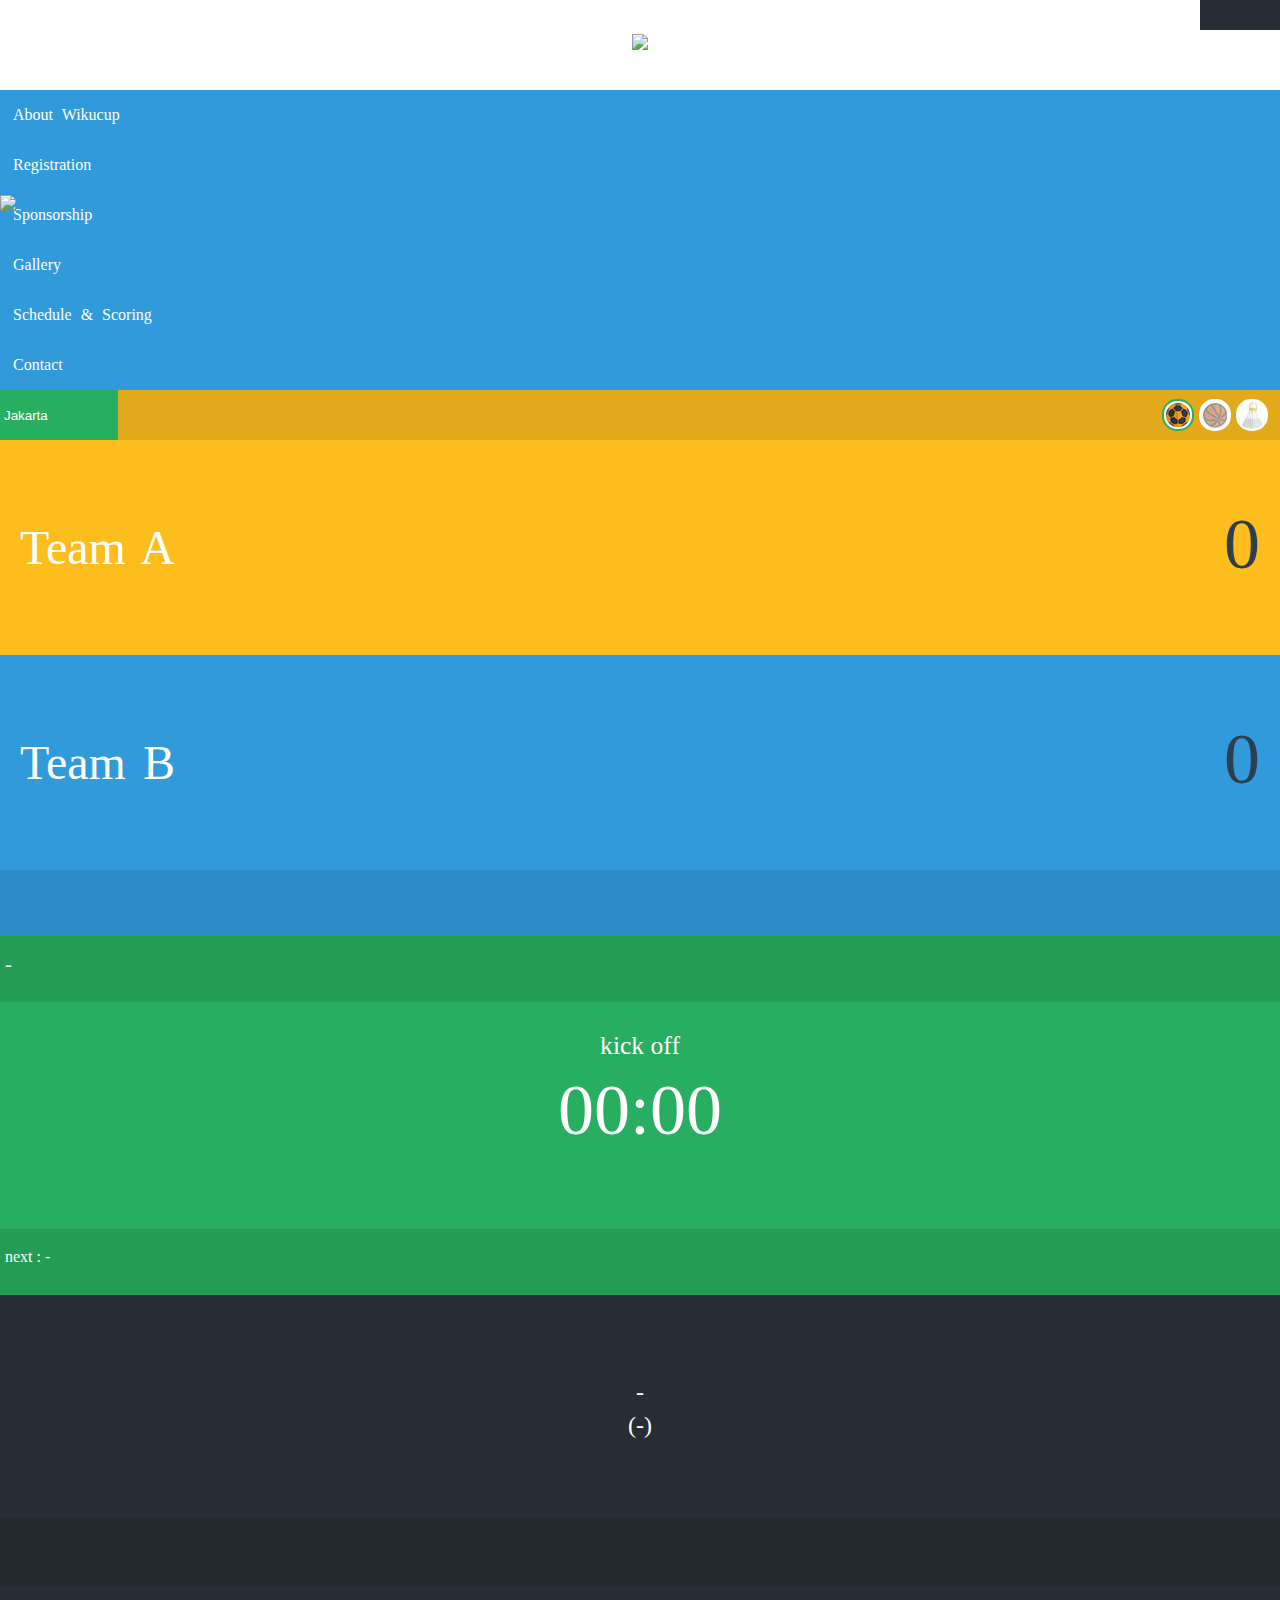
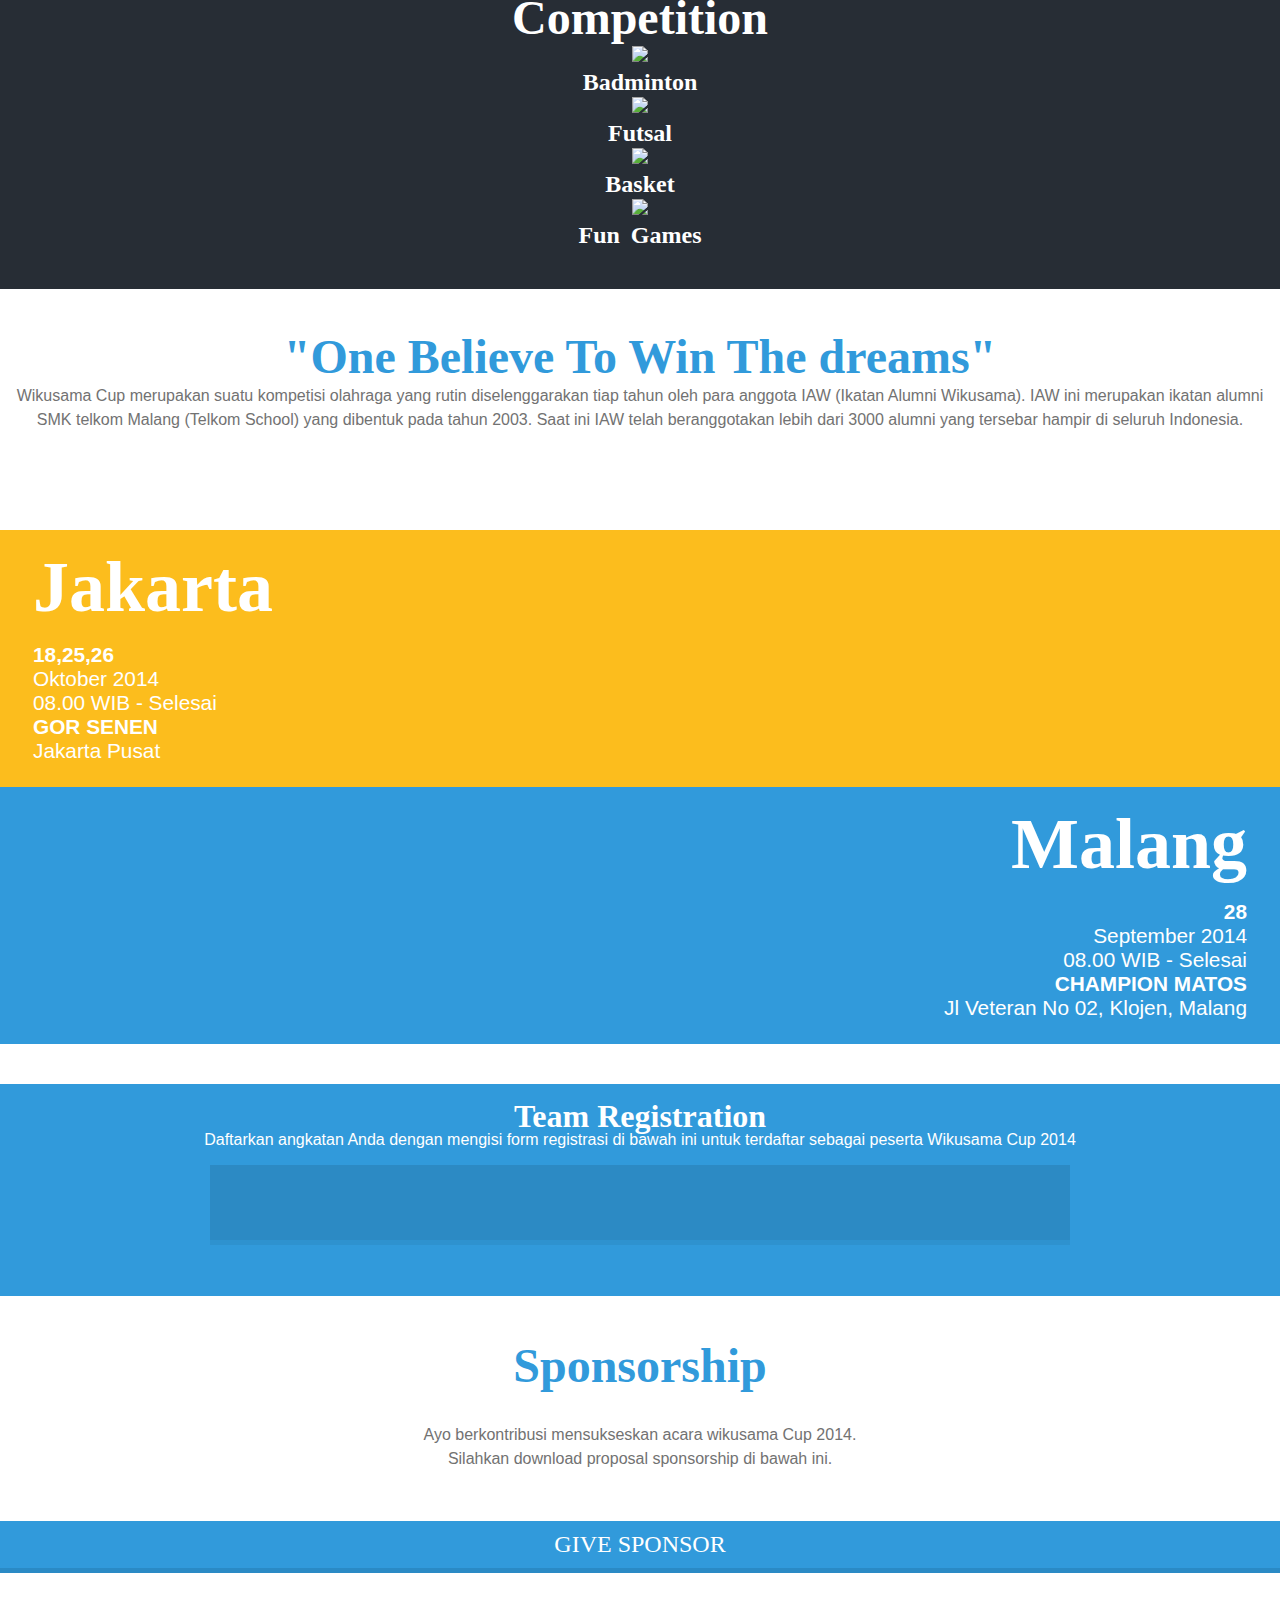
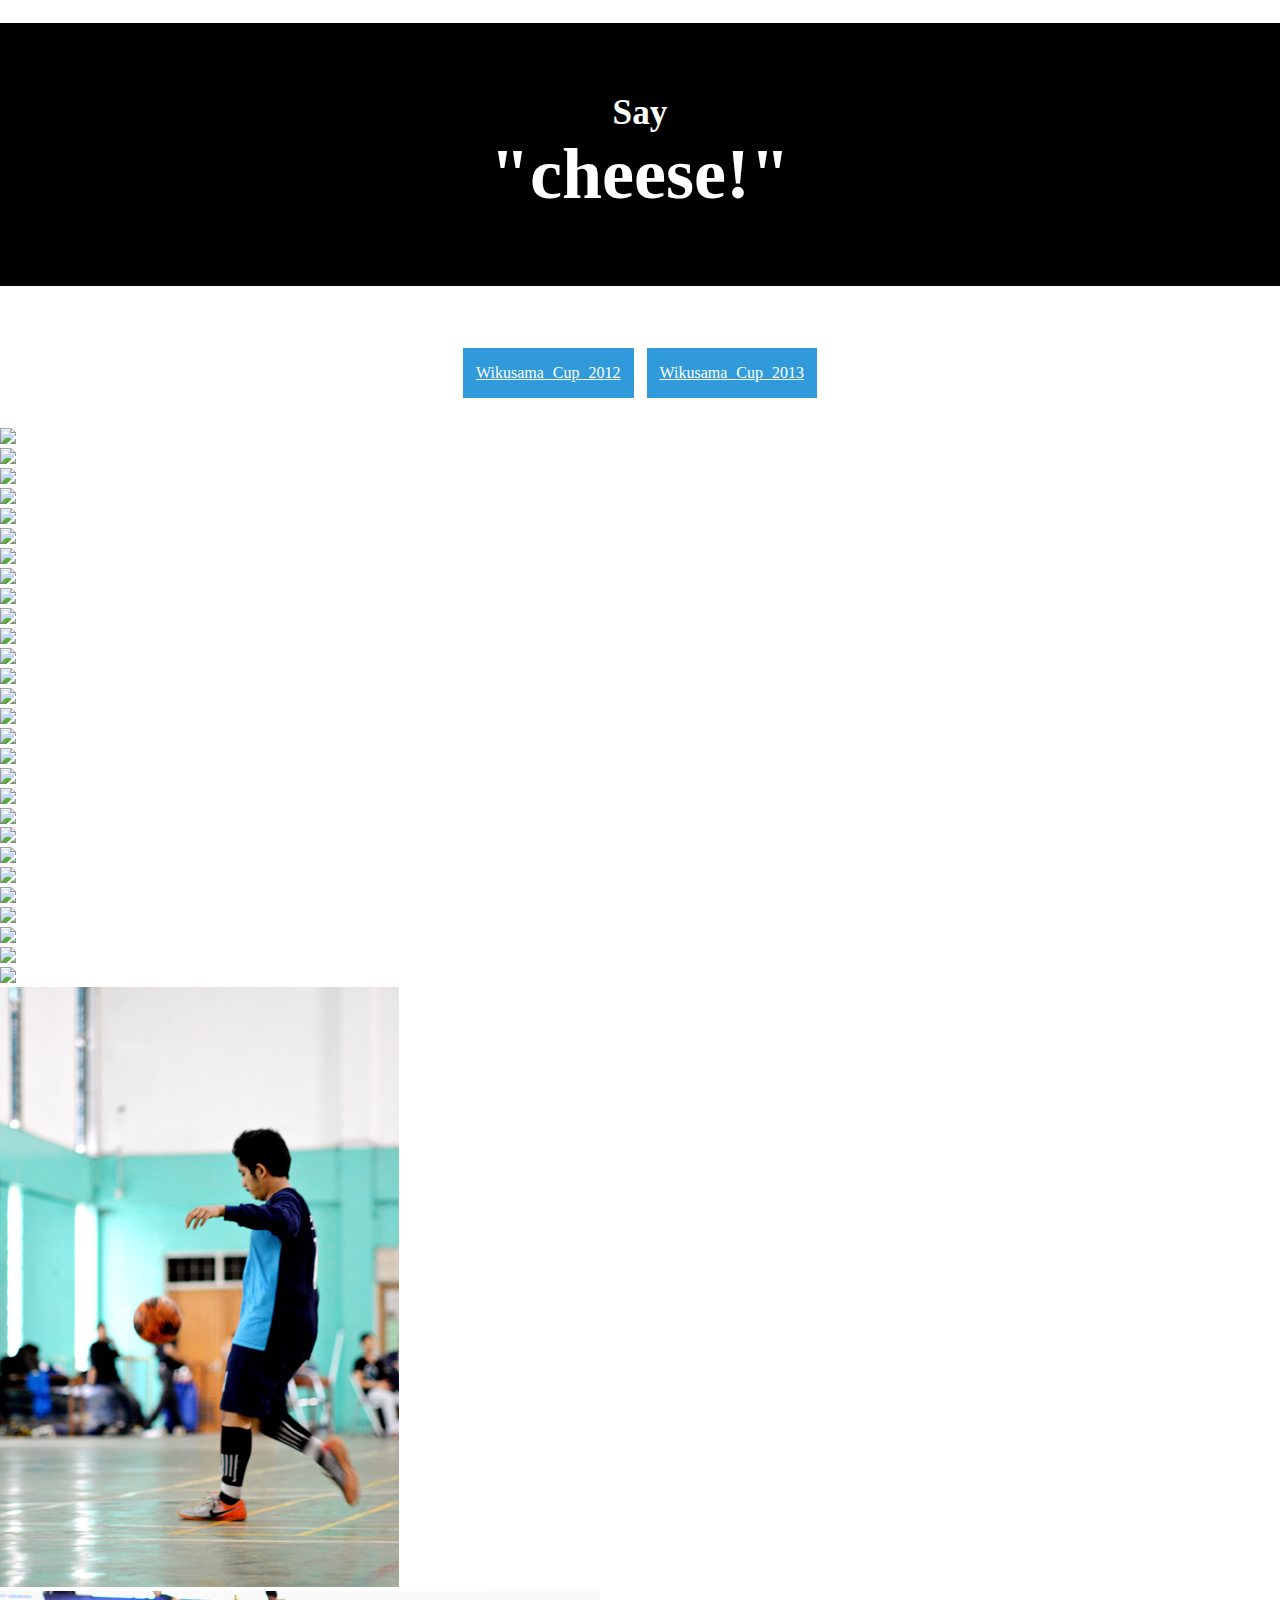
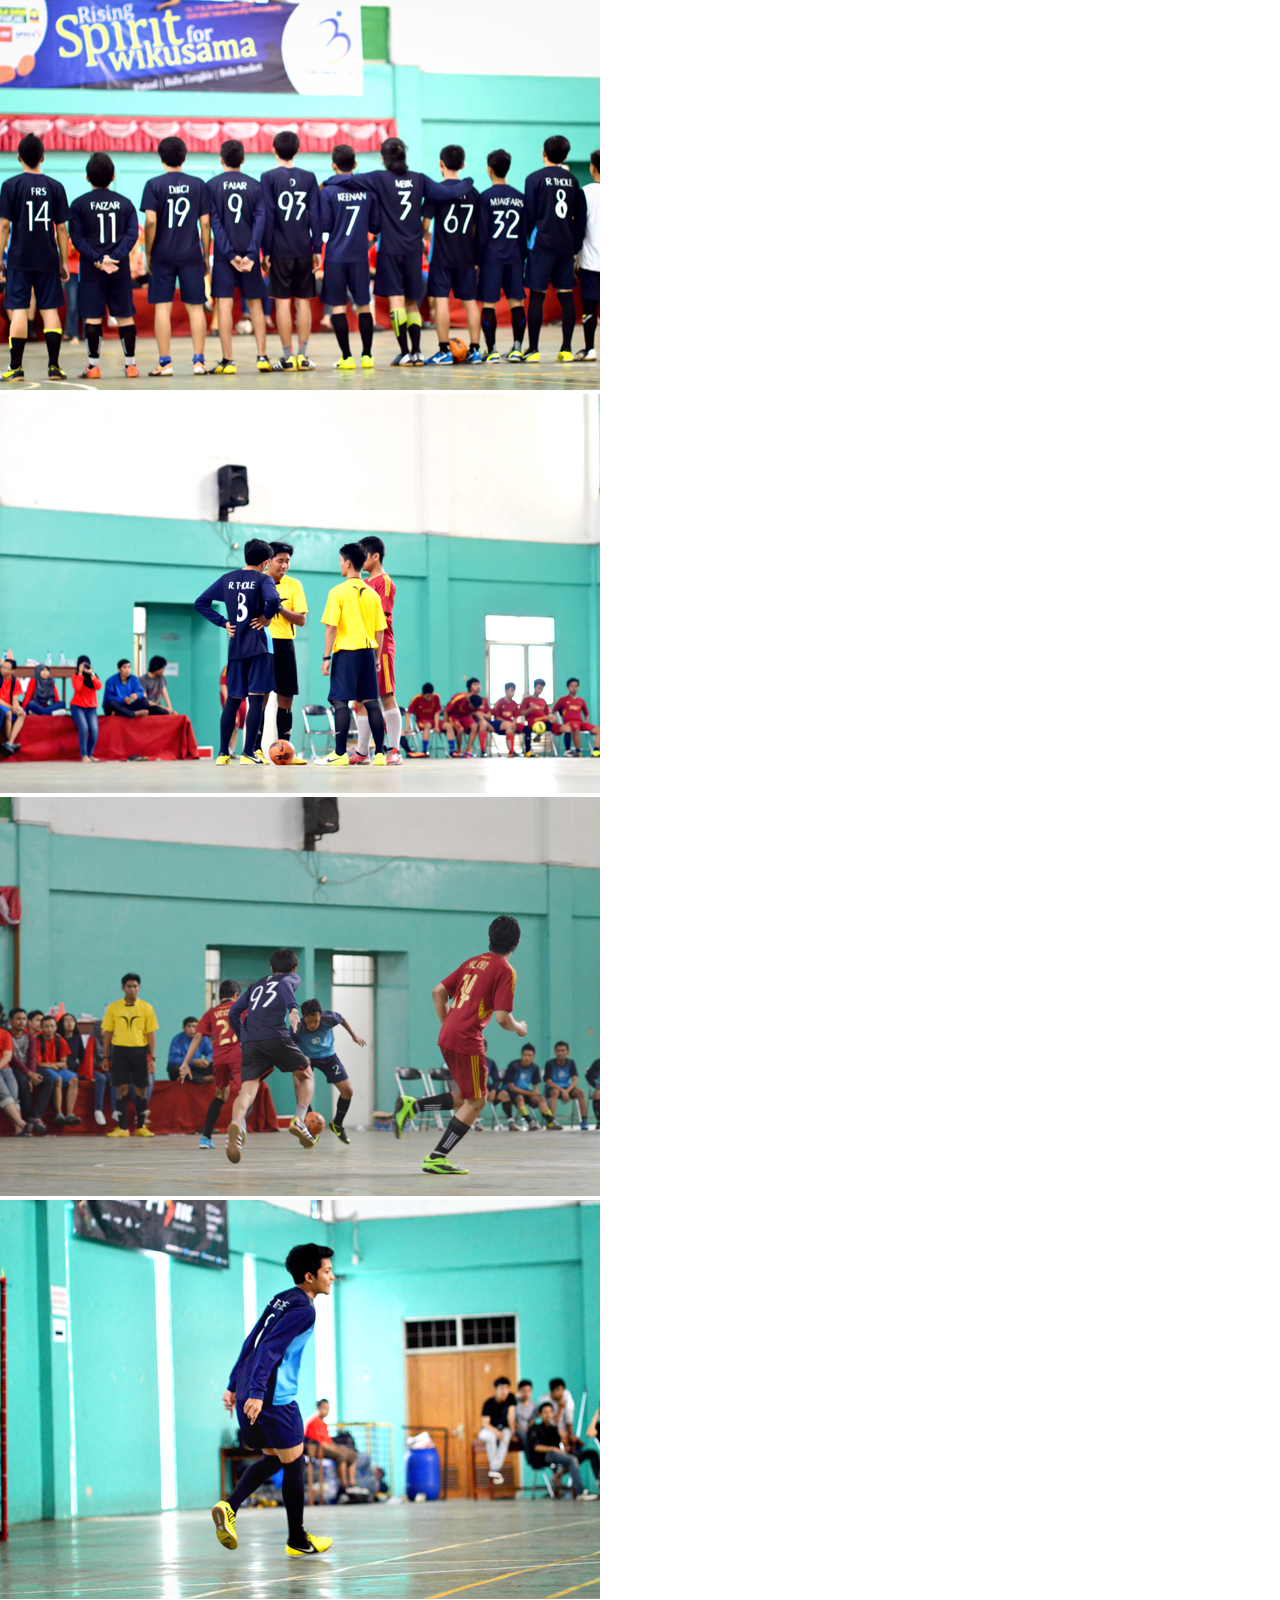
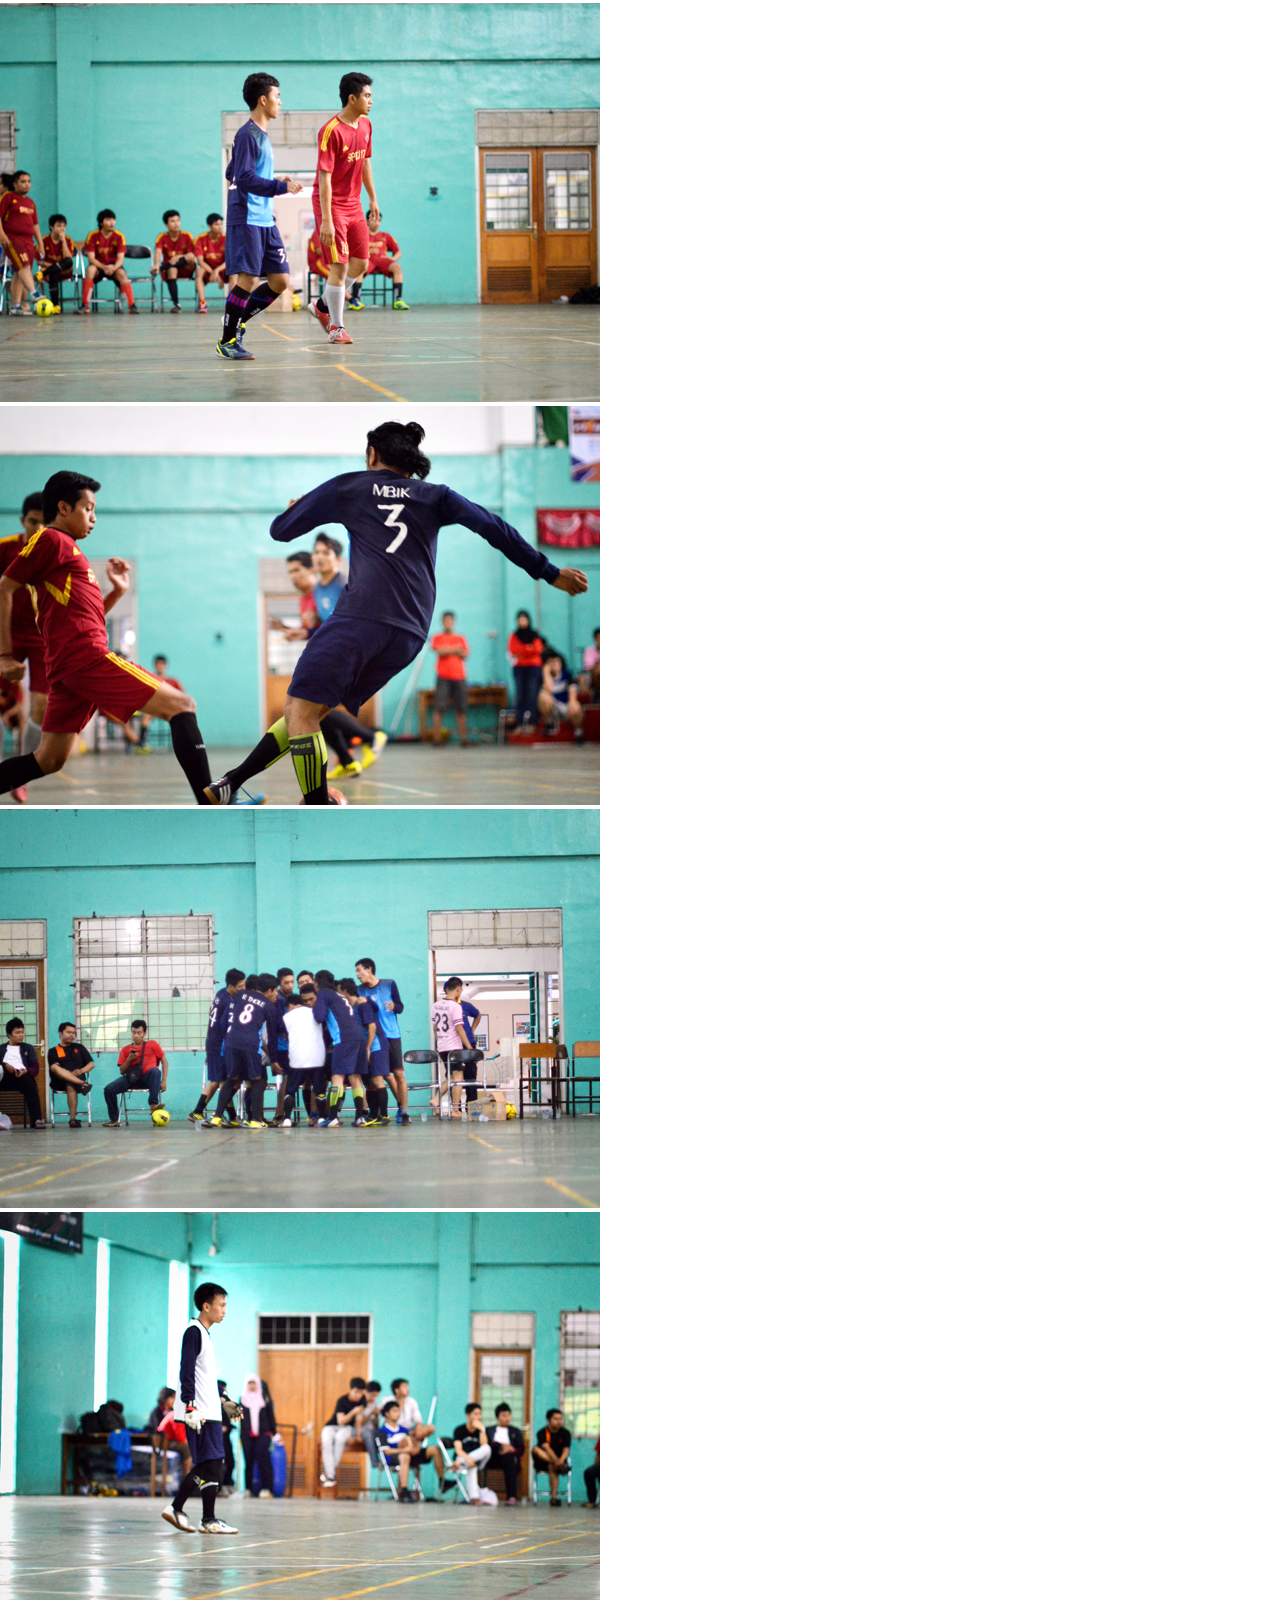
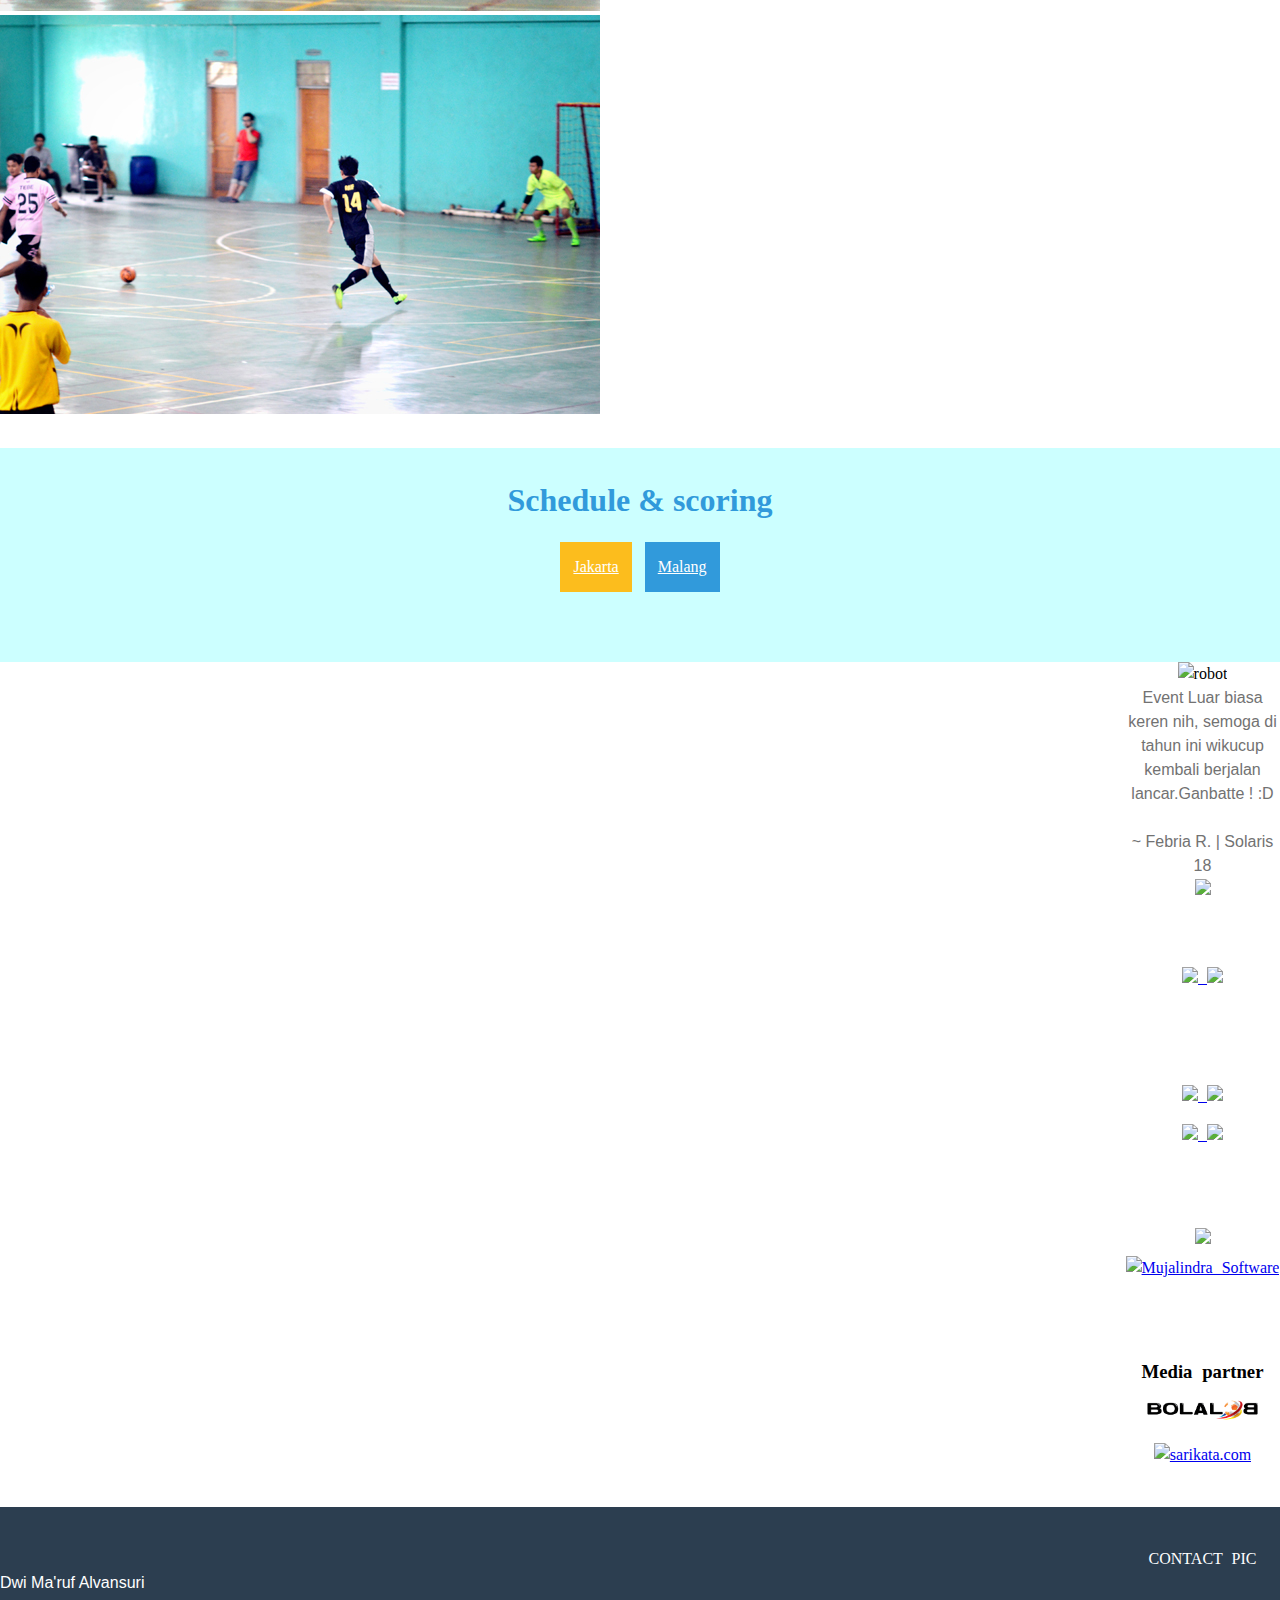
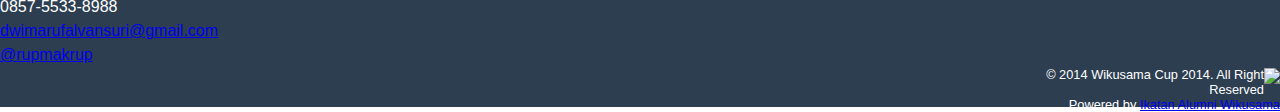
==== commit b0de23df: "fix bolalob logo" ====
--- a/index.html
+++ b/index.html
@@ -8,7 +8,24 @@
 
 		<title>Wikusama Cup 2014</title>
 
-		<link rel="shortcut icon" href="../../assets/ico/favicon.png">
+		<link rel="shortcut icon" href="assets/img/favicon/favicon.ico">
+		<link rel="apple-touch-icon" sizes="57x57" href="assets/img/favicon/apple-touch-icon-57x57.png">
+		<link rel="apple-touch-icon" sizes="114x114" href="assets/img/favicon/apple-touch-icon-114x114.png">
+		<link rel="apple-touch-icon" sizes="72x72" href="assets/img/favicon/apple-touch-icon-72x72.png">
+		<link rel="apple-touch-icon" sizes="144x144" href="assets/img/favicon/apple-touch-icon-144x144.png">
+		<link rel="apple-touch-icon" sizes="60x60" href="assets/img/favicon/apple-touch-icon-60x60.png">
+		<link rel="apple-touch-icon" sizes="120x120" href="assets/img/favicon/apple-touch-icon-120x120.png">
+		<link rel="apple-touch-icon" sizes="76x76" href="assets/img/favicon/apple-touch-icon-76x76.png">
+		<link rel="apple-touch-icon" sizes="152x152" href="assets/img/favicon/apple-touch-icon-152x152.png">
+		<link rel="apple-touch-icon" sizes="180x180" href="assets/img/favicon/apple-touch-icon-180x180.png">
+		<link rel="icon" type="image/png" href="assets/img/favicon/favicon-192x192.png" sizes="192x192">
+		<link rel="icon" type="image/png" href="assets/img/favicon/favicon-160x160.png" sizes="160x160">
+		<link rel="icon" type="image/png" href="assets/img/favicon/favicon-96x96.png" sizes="96x96">
+		<link rel="icon" type="image/png" href="assets/img/favicon/favicon-16x16.png" sizes="16x16">
+		<link rel="icon" type="image/png" href="assets/img/favicon/favicon-32x32.png" sizes="32x32">
+		<meta name="msapplication-TileColor" content="#ffffff">
+		<meta name="msapplication-TileImage" content="assets/img/favicon/mstile-144x144.png">
+		<meta name="msapplication-config" content="assets/img/favicon/browserconfig.xml">
 
 		<!-- Bootstrap core CSS -->
 		<link href="plugins/bootstrap/css/bootstrap.css" rel="stylesheet">
@@ -81,8 +98,8 @@
 								<div class="bg-trans-black text-xsmall pad-trbl0">
 									<select class="pickcity">
 										<option value="-1">Pick city</option>
-										<option value="jakarta">Jakarta</option>
-										<option value="malang" selected>Malang</option>
+										<option value="jakarta" selected>Jakarta</option>
+										<option value="malang" >Malang</option>
 									</select>
 									 <!-- &nbsp;Now playing : - -->
 									<div class="category">
@@ -523,26 +540,43 @@
 			<div class="bg-bluesky" id="schedule">
 				<div class="container pad-tb40" align="center">
 					<h1 class="title blue margin-none">Schedule & scoring</h1>
-					<h1 class="title blue margin-none">Jakarta</h1>
 
 					<!-- Nav tabs -->
 					<ul class="filter nav nav-tabs" role="tablist">
-						<li><a href="#jakarta" role="tab" data-toggle="tab">Jakarta</a></li>
-						<li class="active"><a href="#malang" role="tab" data-toggle="tab">Malang</a></li>
+						<li class="active"><a href="#jakarta" role="tab" data-toggle="tab">Jakarta</a></li>
+						<li><a href="#malang" role="tab" data-toggle="tab">Malang</a></li>
 					</ul>
 
 					<!-- Tab panes -->
 					<div class="tab-content">
-						<div class="tab-pane fade" id="jakarta">
+						<div class="tab-pane fade in active" id="jakarta">
 							<div class="schedule" data-color='#e1735e' data-city="futsal"></div>
 							<div class="schedule" data-color='#45db9b' data-city="basket"></div>
 							<div class="schedule" data-color='#8d39ad' data-city="badminton"></div>
 						</div>
-						<div class="tab-pane fade in active" id="malang">
+						<div class="tab-pane fade" id="malang">
 							<div class="schedule" data-color='#e1735e' data-city="futsal"></div>
 							<div class="schedule" data-color='#45db9b' data-city="basket"></div>
 							<div class="schedule" data-color='#8d39ad' data-city="badminton"></div>
 						</div>
+					</div>
+				</div>
+			</div>
+			<!-- /schedule -->
+			<!-- schedule -->
+			<div class="bg-biru" id="schedule">
+				<div class="container" align="center">
+					<img src="assets/img/robot.jpg" alt="robot" class="col-md-6" />
+					<div class="col-md-6 buble">
+						<blockquote class="oval-quotes">
+			        <p>
+								Event Luar biasa keren nih, semoga di tahun ini wikucup kembali berjalan lancar.Ganbatte ! :D
+								<br>
+								<br>
+								<span class="author">~ Febria R.</span>
+								<span class="grade">| Solaris 18</span>
+							</p>
+			      </blockquote>
 					</div>
 				</div>
 			</div>
@@ -550,9 +584,19 @@
 			<!-- logo bottom-->
 			<div class="container" align="center">
 				<div class="col-md-12 col-sm-12 col-xs-12">
-					<a href="http://www.edi-indonesia.co.id/index.php?act=about" target="_blank" class="col-md-3 pad-tb40">
-						<img src="assets/img/supported/edii.png" height="100">
+					<a href="http://medkommandiri.com/" target="_blank" class="col-md-2 pad-tb40">
+						<img src="assets/img/supported/mtm.png" width="155">
 					</a>
+					<div class="col-md-3 pad-tb40">
+						<div class="row">
+							<a href="http://www.finnet-indonesia.com/home/" target="_blank">
+								<img src="assets/img/supported/finnet.jpg" width="130" style="margin-top: 25px;">
+							</a>
+							<a href="http://www.edi-indonesia.co.id/index.php?act=about" target="_blank">
+								<img src="assets/img/supported/edii.png" width="130">
+							</a>
+						</div>
+					</div>
 					<div class="col-md-3 pad-tb40">
 						<div class="row">
 							<div class="col-md-6">
@@ -563,13 +607,6 @@
 									<img src="assets/img/supported/rajadurian.png" width="105" style="margin-top: 10px;">
 								</a>
 							</div>
-							<a href="http://www.apiquelaundry.com/" target="_blank" class="col-md-6" style="margin-top: 35px;">
-								<img src="assets/img/supported/apique.png" width="105">
-							</a>
-						</div>
-					</div>
-					<div class="col-md-4 pad-tb40">
-						<div class="row">
 							<div class="col-md-6">
 								<a href="http://www.beckzstore.com/" target="_blank">
 									<img src="assets/img/supported/beckzstore.png" width="105" style="margin-top:16px">
@@ -578,18 +615,23 @@
 									<img src="assets/img/supported/ameera.png" width="105" style="margin-top:10px">
 								</a>
 							</div>
-							<a href="http://software.munjalindra.com/" class="col-md-6" target="_blank">
-								<img src="assets/img/supported/logo-munjalindra-software-3.gif" width="150" style="margin-top: 35px;" alt="Mujalindra Software" />
+						</div>
+					</div>
+					<div class="col-md-2 pad-tb40">
+							<a href="http://www.apiquelaundry.com/" target="_blank">
+								<img src="assets/img/supported/apique.png" width="130">
 							</a>
-						</div>
+							<a href="http://software.munjalindra.com/" target="_blank">
+								<img src="assets/img/supported/logo-munjalindra-software-3.gif" width="130" style="margin-top: 5px;" alt="Mujalindra Software" />
+							</a>
 					</div>
 					<div class="col-md-2 box-mediapartner pad-tb40" style="">
 						<h3>Media partner</h3>
 						<a href="http://www.bolalob.com/" target="_blank">
-							<img src="assets/img/supported/bolalob.jpg" width="130" style="margin-top:15px;" alt="Bolalob" />
+							<img src="assets/img/supported/bolalob.png" width="115" style="margin-top:15px;" alt="Bolalob" />
 						</a>
 						<a href="http://sarikata.com/" target="_blank">
-							<img src="assets/img/supported/sarikata.png" width="130" style="margin-top:15px;" alt="sarikata.com" />
+							<img src="assets/img/supported/sarikata.png" width="115" style="margin-top:15px;" alt="sarikata.com" />
 						</a>
 					</div>
 					<div class="clearfix"></div>
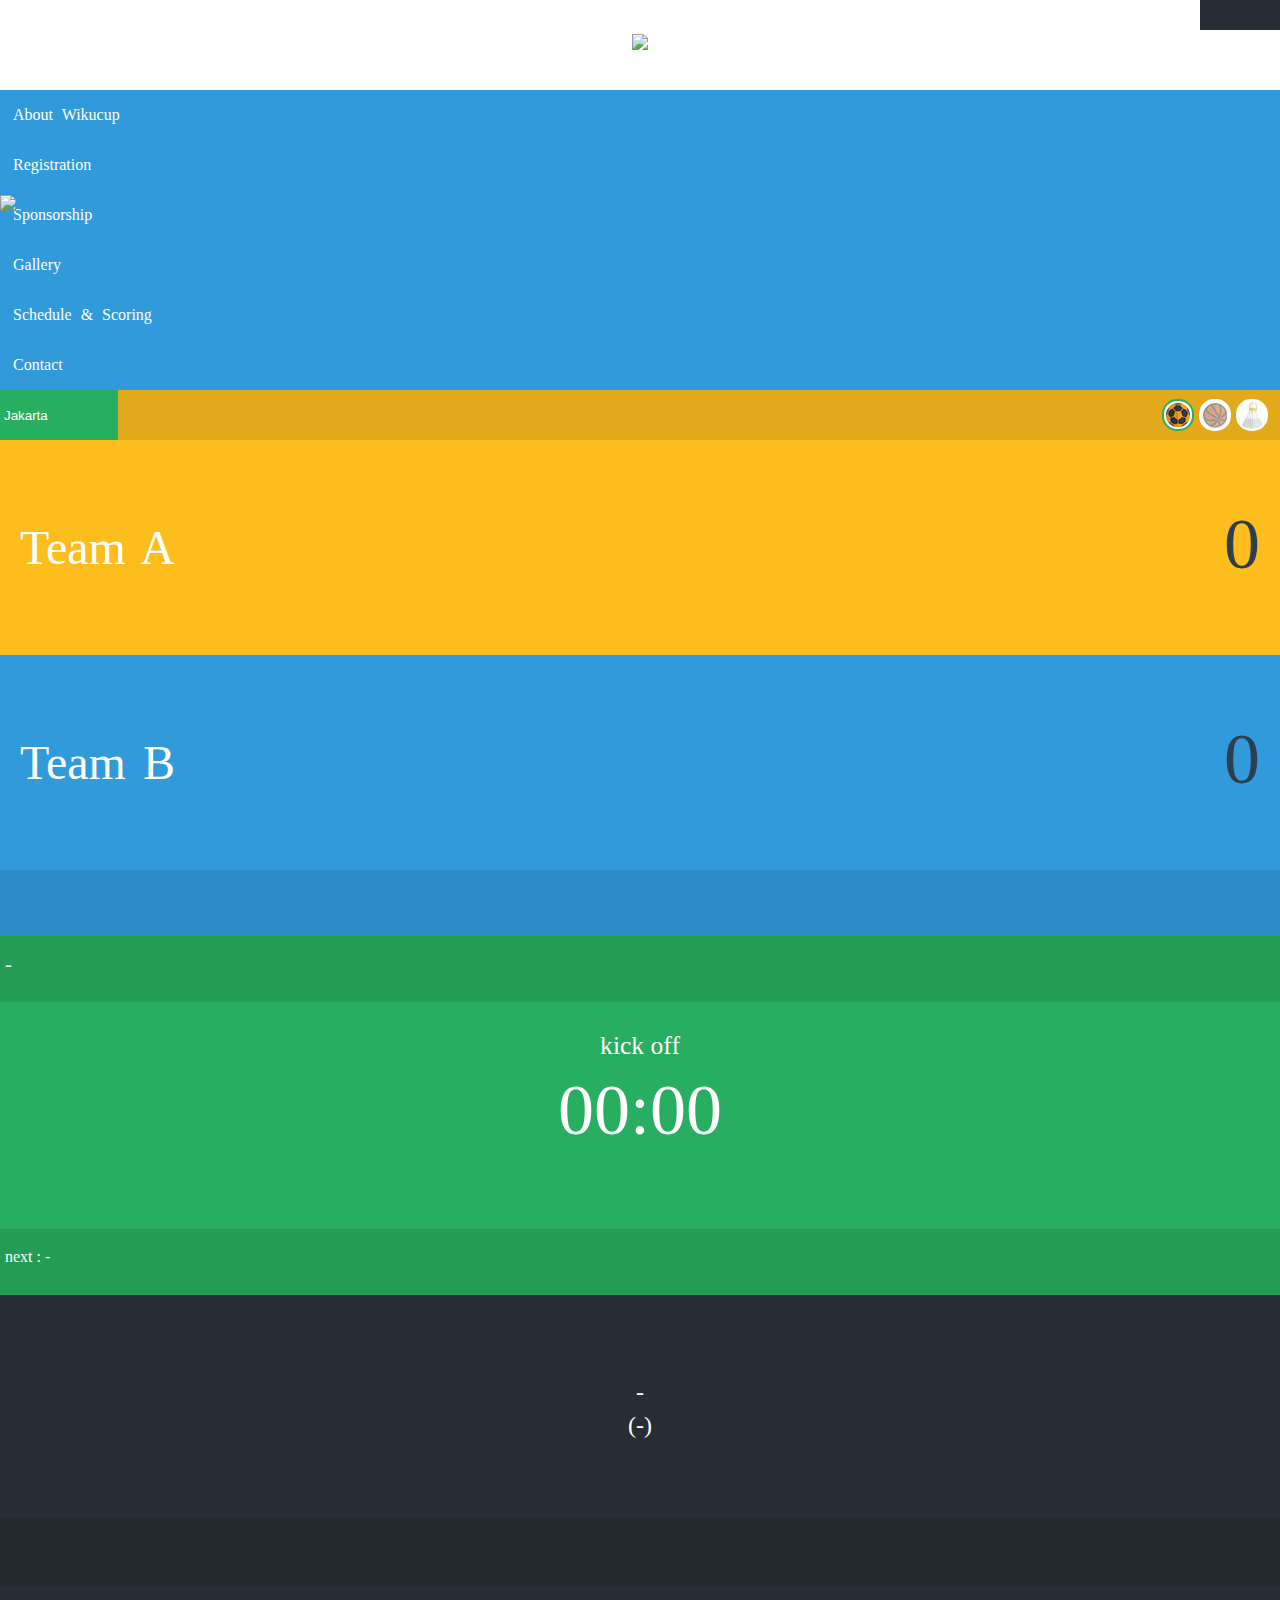
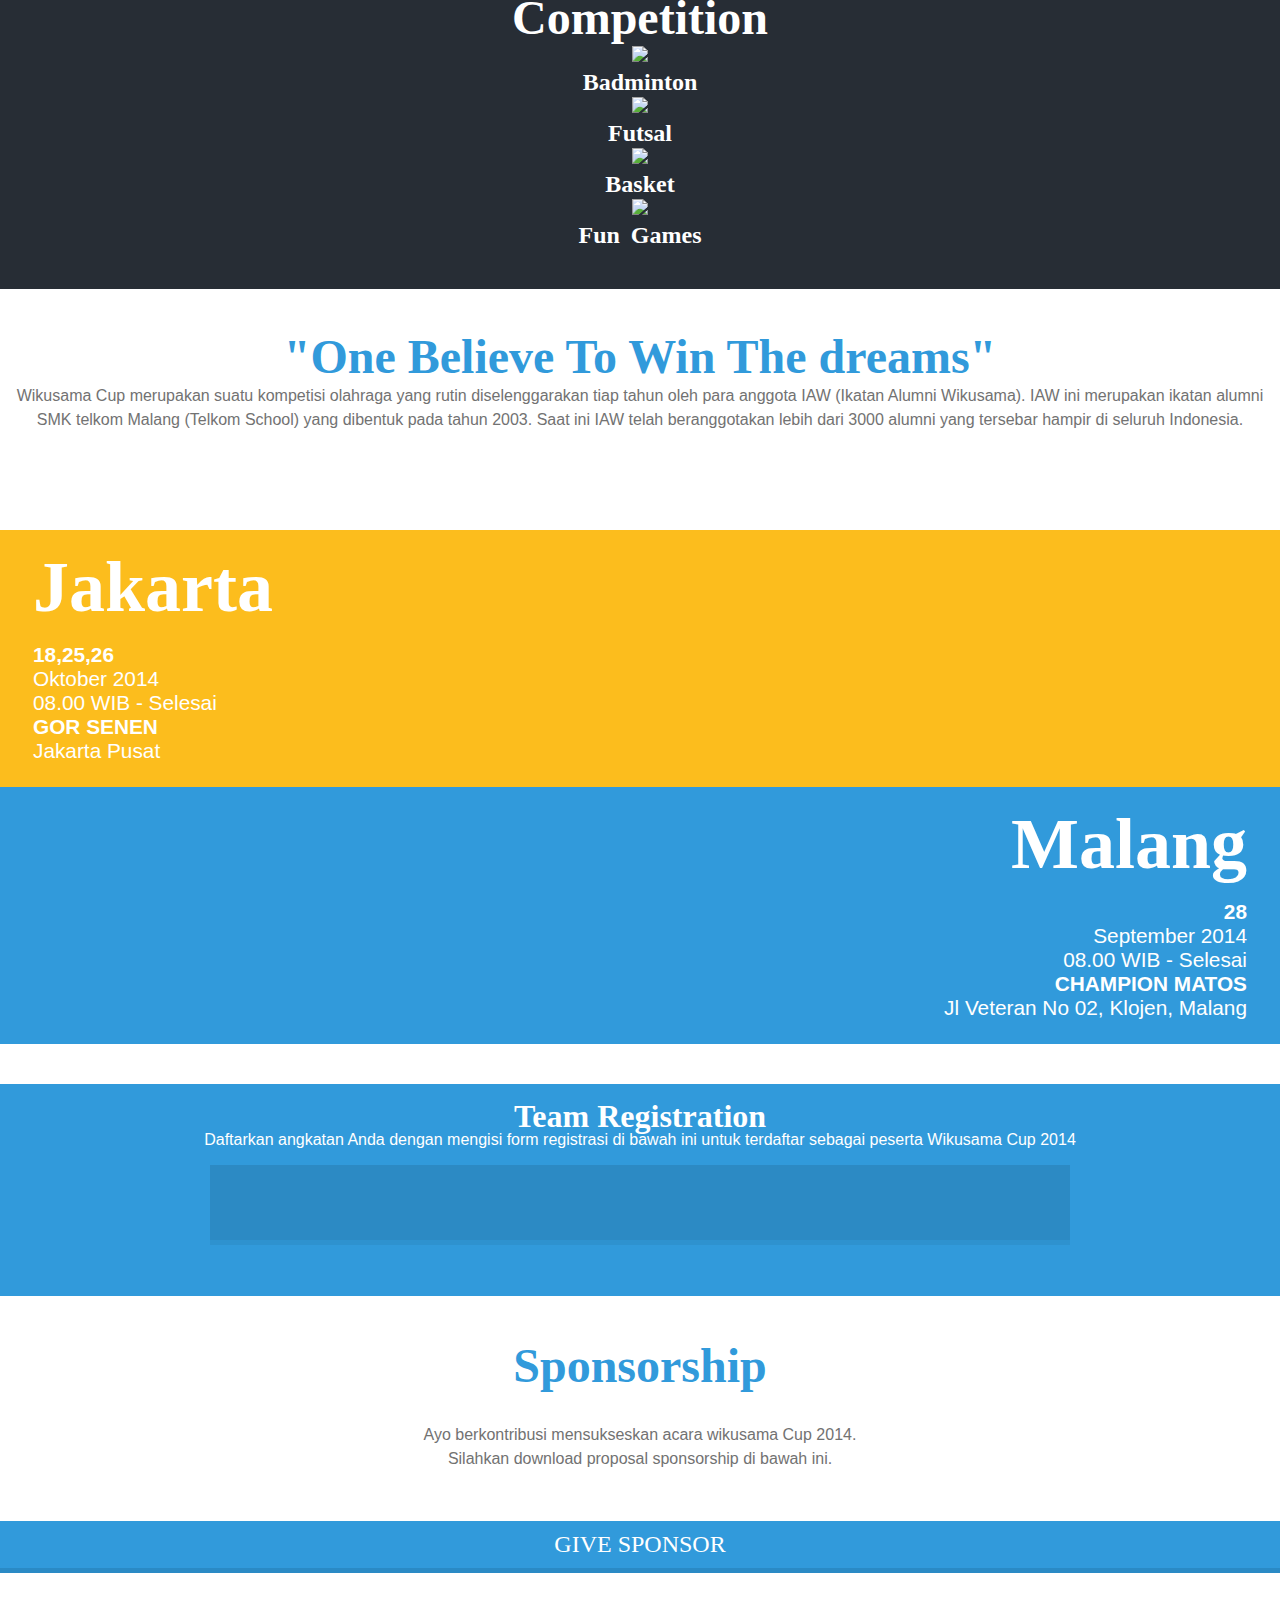
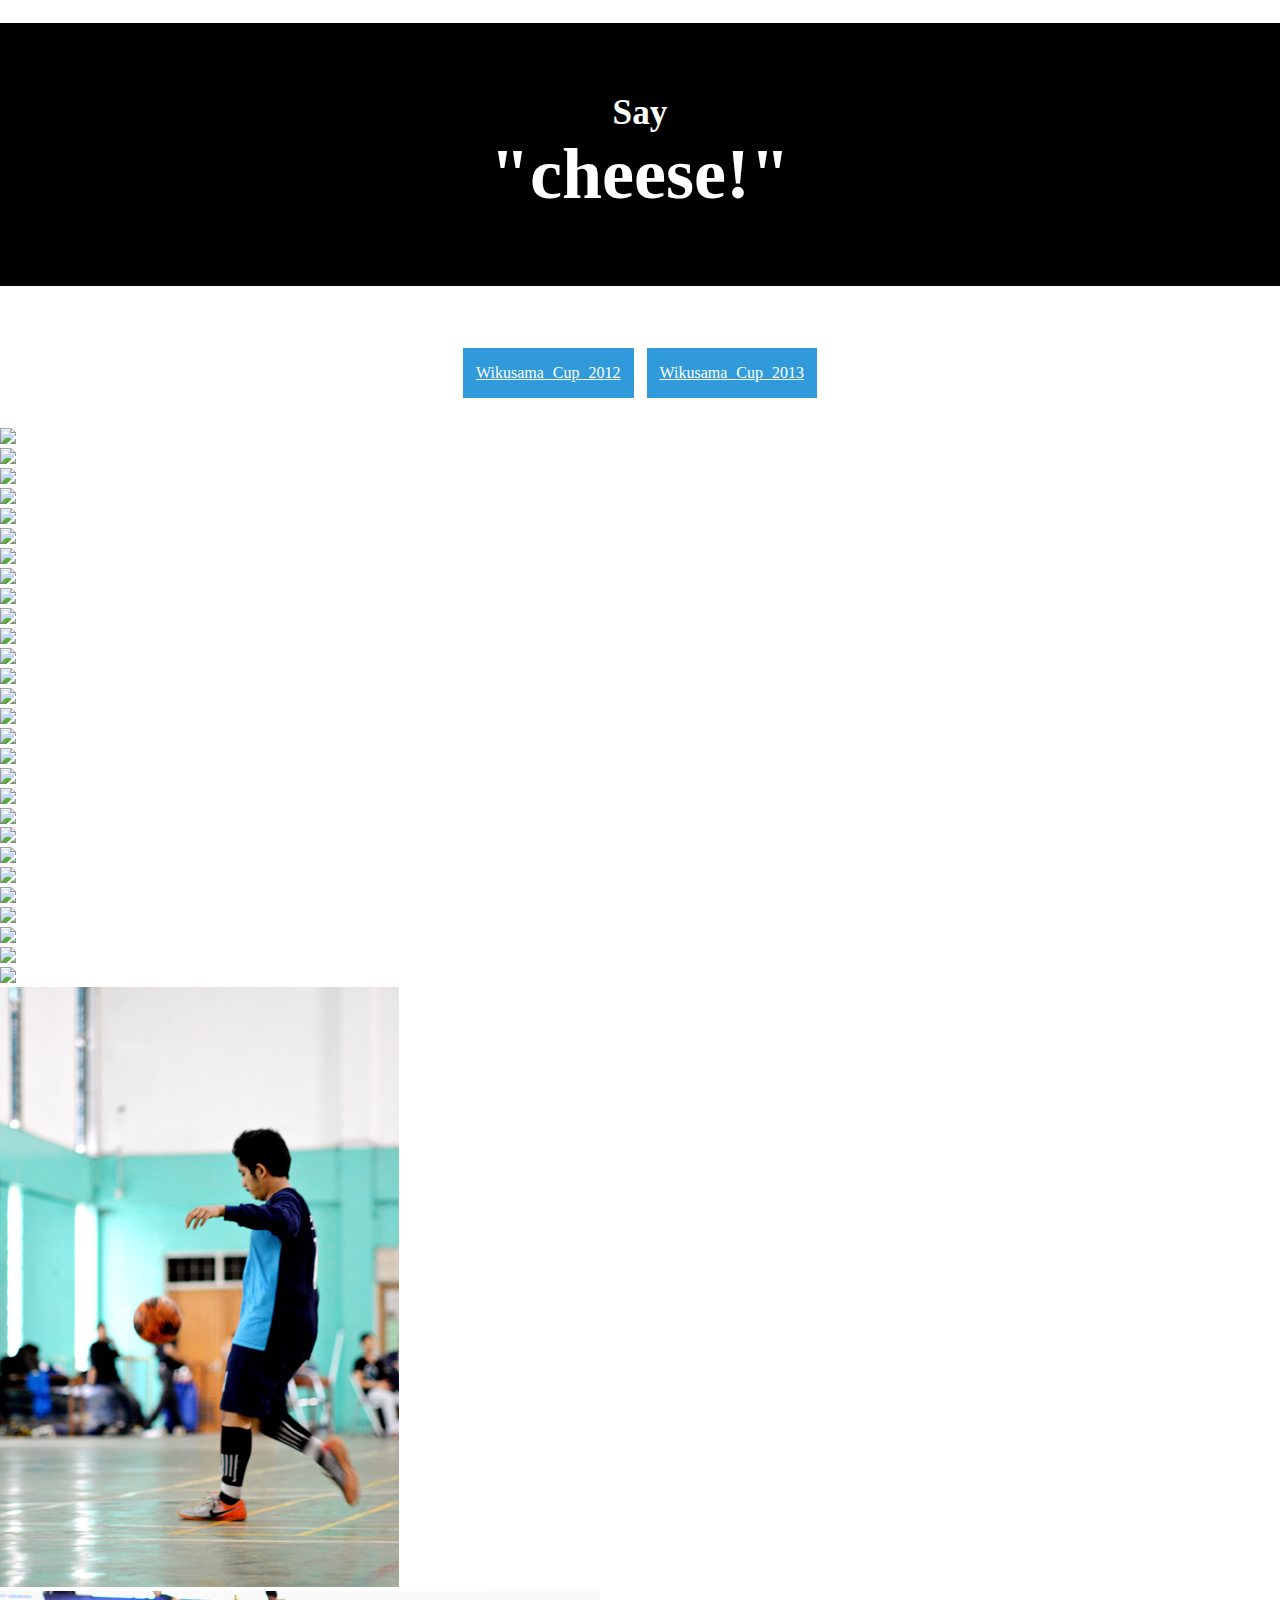
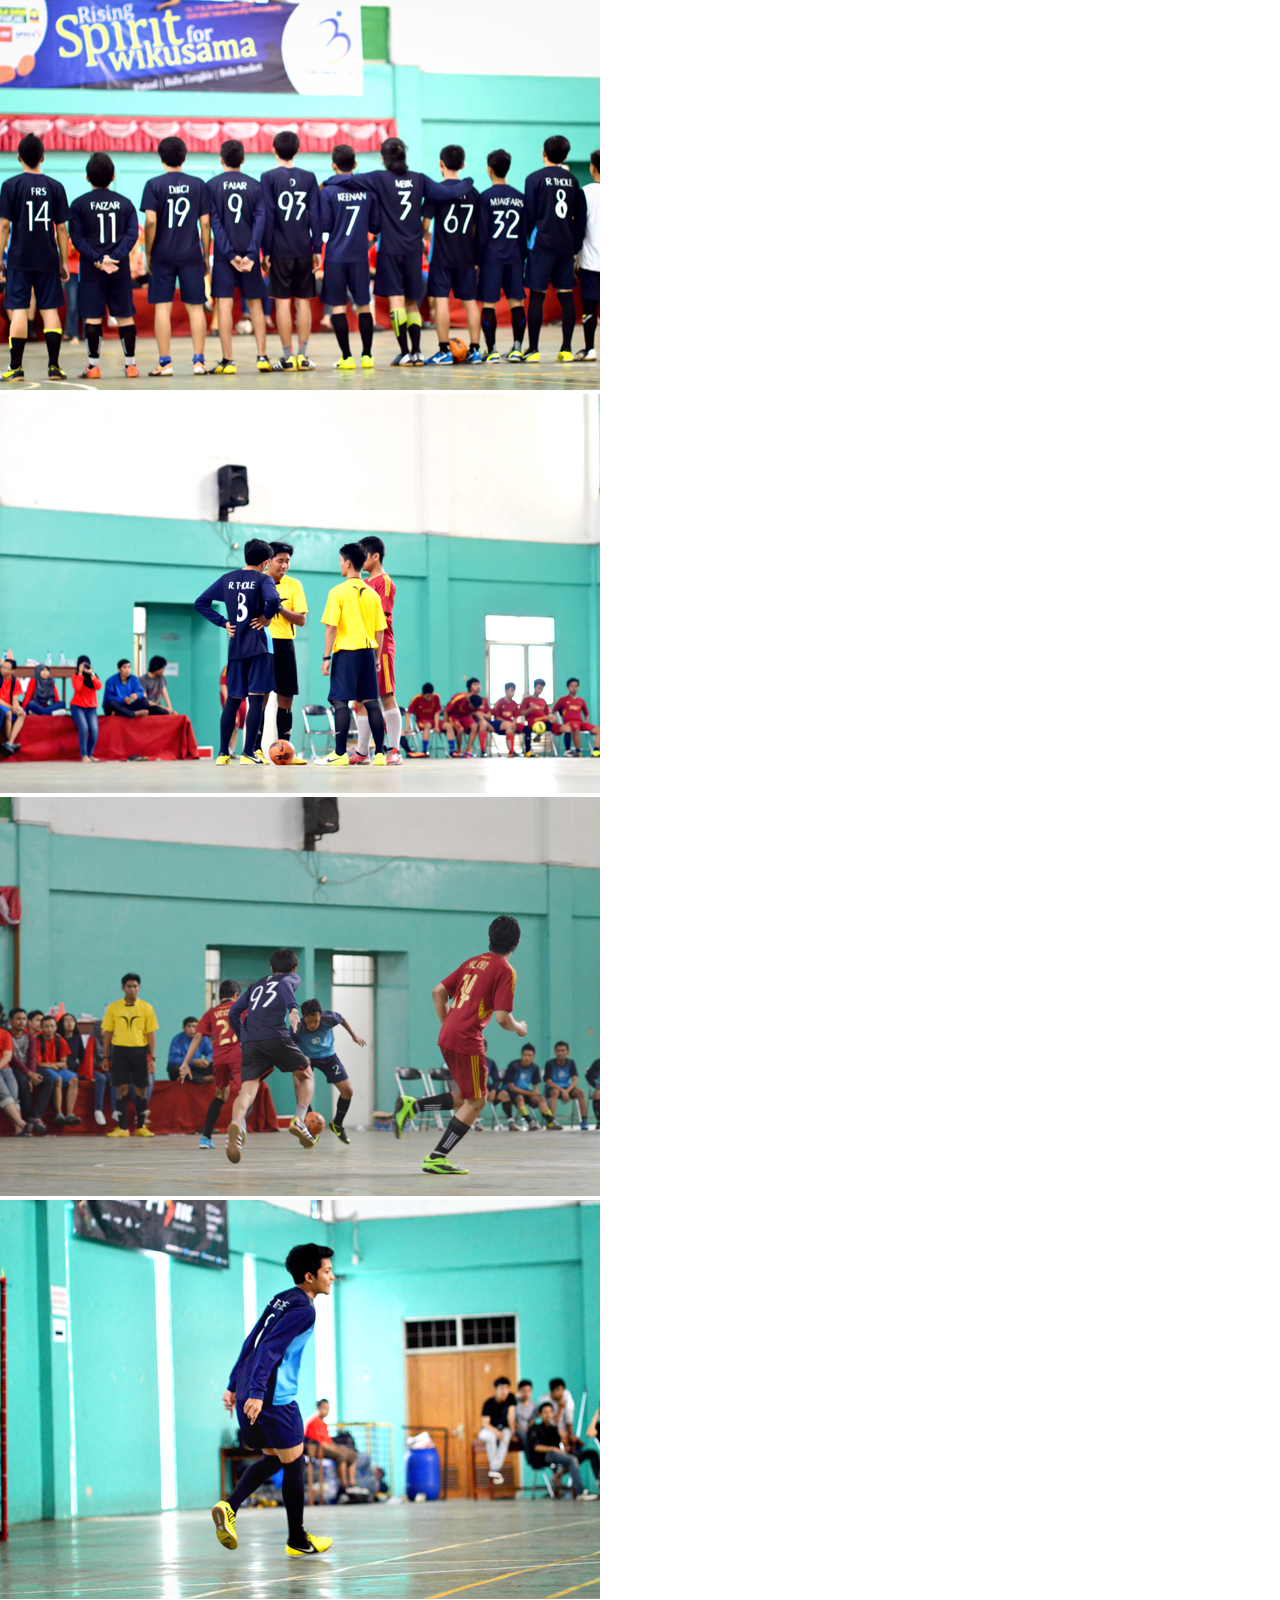
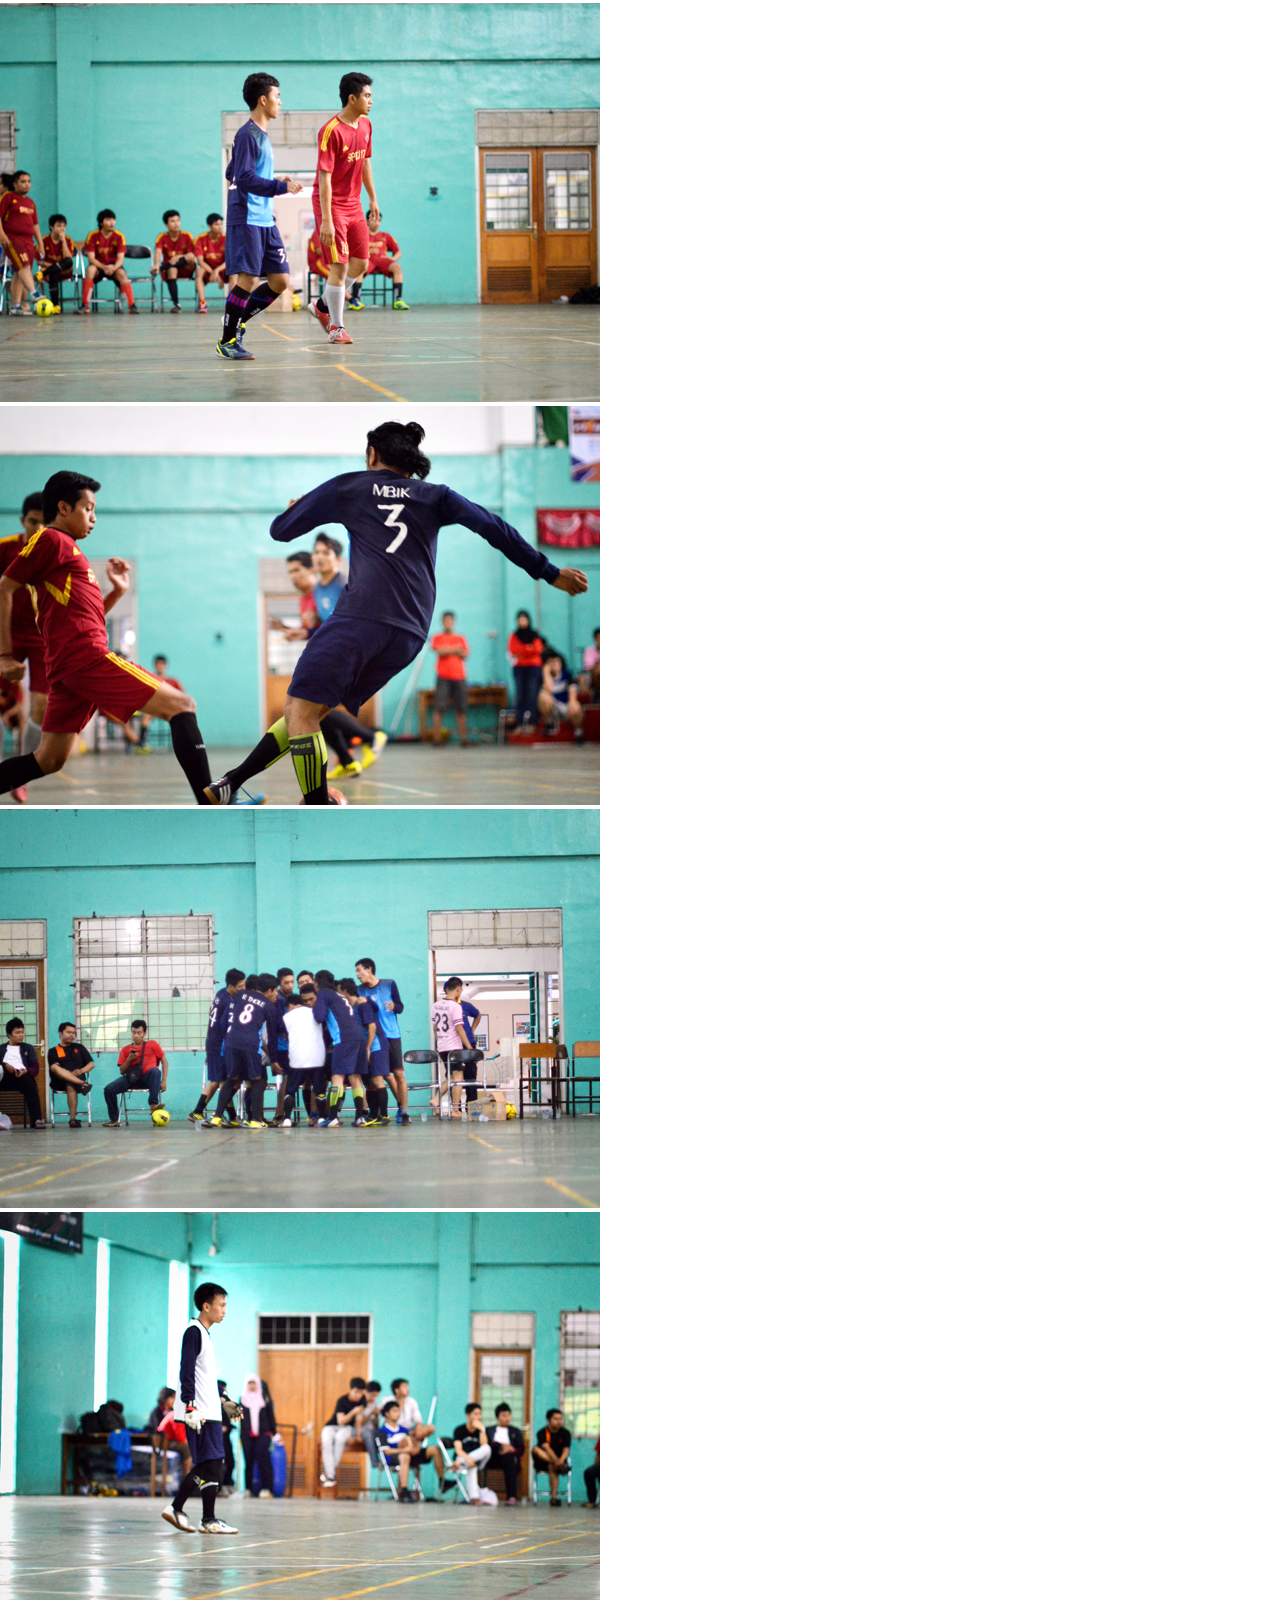
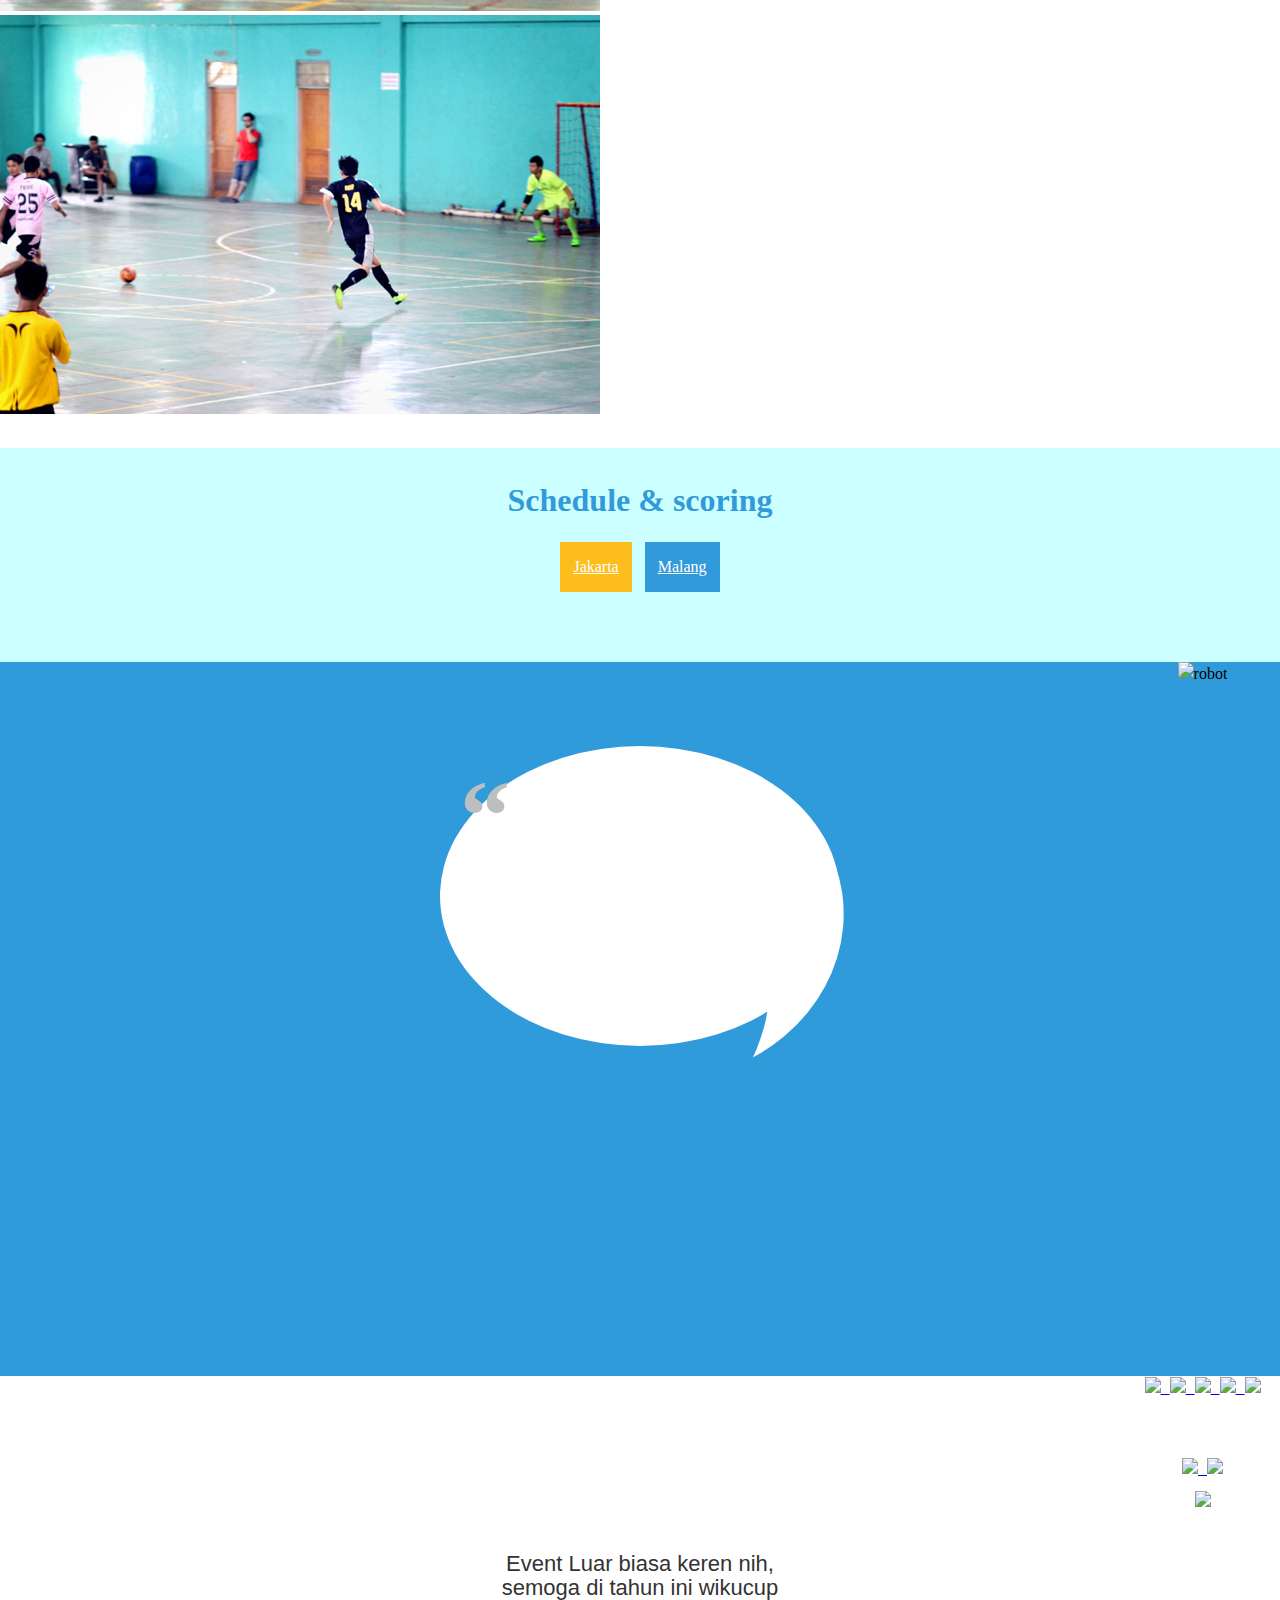
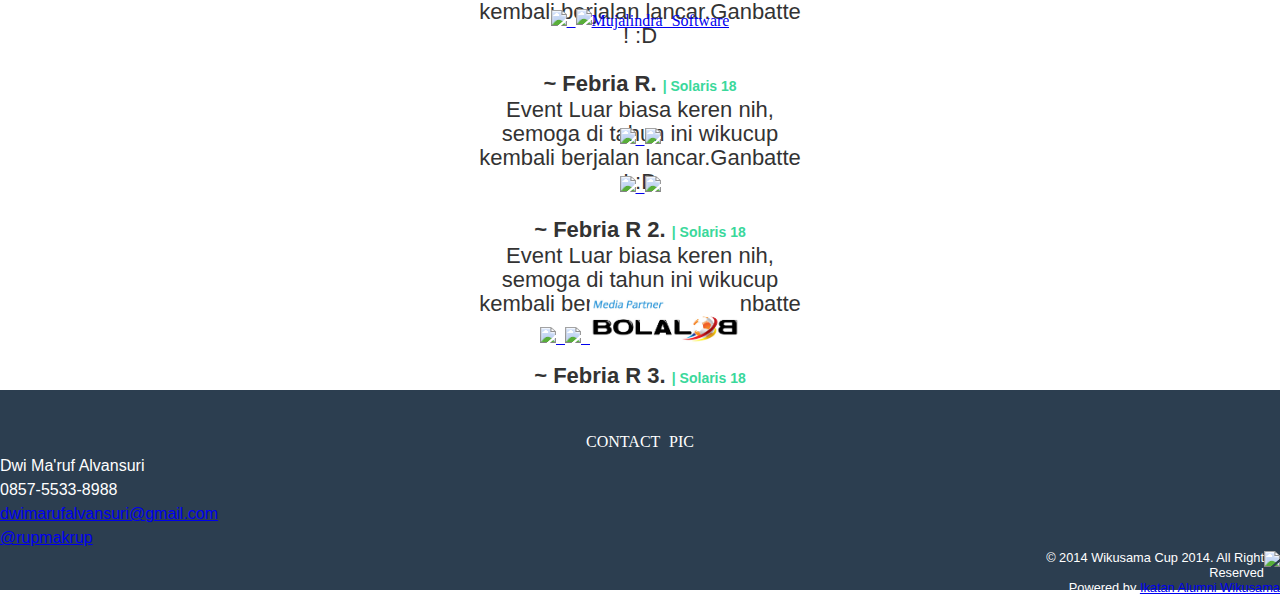
==== commit a7fe0078: "add slider" ====
--- a/index.html
+++ b/index.html
@@ -569,13 +569,40 @@
 					<img src="assets/img/robot.jpg" alt="robot" class="col-md-6" />
 					<div class="col-md-6 buble">
 						<blockquote class="oval-quotes">
-			        <p>
-								Event Luar biasa keren nih, semoga di tahun ini wikucup kembali berjalan lancar.Ganbatte ! :D
-								<br>
-								<br>
-								<span class="author">~ Febria R.</span>
-								<span class="grade">| Solaris 18</span>
-							</p>
+										<div class="wrap">
+							<div id="carousel-example-generic" class="carousel slide" data-ride="carousel">
+								<!-- Wrapper for slides -->
+								<div class="carousel-inner">
+									<div class="item active">
+											<p>
+												Event Luar biasa keren nih, semoga di tahun ini wikucup kembali berjalan lancar.Ganbatte ! :D
+												<br>
+												<br>
+												<span class="author">~ Febria R.</span>
+												<span class="grade">| Solaris 18</span>
+											</p>
+									</div>
+									<div class="item">
+											<p>
+												Event Luar biasa keren nih, semoga di tahun ini wikucup kembali berjalan lancar.Ganbatte ! :D
+												<br>
+												<br>
+												<span class="author">~ Febria R 2.</span>
+												<span class="grade">| Solaris 18</span>
+											</p>
+									</div>
+									<div class="item">
+											<p>
+												Event Luar biasa keren nih, semoga di tahun ini wikucup kembali berjalan lancar.Ganbatte ! :D
+												<br>
+												<br>
+												<span class="author">~ Febria R 3.</span>
+												<span class="grade">| Solaris 18</span>
+											</p>
+									</div>
+								</div>
+							</div>
+										</div>
 			      </blockquote>
 					</div>
 				</div>
@@ -583,59 +610,84 @@
 			<!-- /schedule -->
 			<!-- logo bottom-->
 			<div class="container" align="center">
-				<div class="col-md-12 col-sm-12 col-xs-12">
-					<a href="http://medkommandiri.com/" target="_blank" class="col-md-2 pad-tb40">
-						<img src="assets/img/supported/mtm.png" width="155">
-					</a>
-					<div class="col-md-3 pad-tb40">
-						<div class="row">
-							<a href="http://www.finnet-indonesia.com/home/" target="_blank">
-								<img src="assets/img/supported/finnet.jpg" width="130" style="margin-top: 25px;">
-							</a>
-							<a href="http://www.edi-indonesia.co.id/index.php?act=about" target="_blank">
-								<img src="assets/img/supported/edii.png" width="130">
-							</a>
-						</div>
-					</div>
+				<div class="row wrap-support">
+					<a href="http://www.finnet-indonesia.com/home/" target="_blank" class="col-md-2 pad-tb40" style="padding-top:170px;">
+						<img src="assets/img/supported/finnet.jpg" width="165">
+					</a>
+					<a href="http://www.edi-indonesia.co.id/index.php?act=about" target="_blank" class="col-md-2 pad-tb40" style="padding-top:164px">
+						<img src="assets/img/supported/edii.png" width="165">
+					</a>
+					<a href="http://medkommandiri.com/" target="_blank" class="col-md-4 pad-tb40">
+						<img src="assets/img/supported/mtm.png" width="360">
+					</a>
+					<a href="http://www.telkomsel.com/" target="_blank" class="col-md-2 pad-tb40" style="padding-top:147px;">
+						<img src="assets/img/supported/telkomsel.jpg" width="165">
+					</a>
+					<a href="http://www.anabatic.com/" target="_blank" class="col-md-2 pad-tb40" style="padding-top:168px;">
+						<img src="assets/img/supported/wikusama-anabatic.jpg" width="165">
+					</a>
+				</div>
+				<div class="row wrap-support">
 					<div class="col-md-3 pad-tb40">
 						<div class="row">
 							<div class="col-md-6">
 								<a href="http://www.adilaku.com" target="_blank">
-									<img src="assets/img/supported/adila.png" width="105" style="margin-top: 15px;">
+									<img src="assets/img/supported/adila.png" width="115" style="margin-top: 15px;">
 								</a>
-								<a href="http://rajadurianmedan.com" target="_blank">
-									<img src="assets/img/supported/rajadurian.png" width="105" style="margin-top: 10px;">
+								<a href="http://www.apiquelaundry.com/" target="_blank">
+									<img src="assets/img/supported/apique.png" width="115" style="margin-top: 18px">
 								</a>
 							</div>
+							<a href="#" target="_blank" class="col-md-6">
+								<img src="assets/img/supported/bau.jpg" width="115" style="margin-top: 10px;">
+							</a>
+						</div>
+					</div>
+					<div class="col-md-2 pad-tb40">
+						<div class="row">
+							<a href="http://www.beckzstore.com/" target="_blank">
+								<img src="assets/img/supported/beckzstore.png" width="165" style="margin-top:16px">
+							</a>
+							<a href="http://software.munjalindra.com/" target="_blank">
+								<img src="assets/img/supported/logo-munjalindra-software-3.gif" width="165" style="margin-top: 11px;" alt="Mujalindra Software" />
+							</a>
+						</div>
+					</div>
+					<div class="col-md-3 pad-tb40">
+						<div class="row">
 							<div class="col-md-6">
-								<a href="http://www.beckzstore.com/" target="_blank">
-									<img src="assets/img/supported/beckzstore.png" width="105" style="margin-top:16px">
+								<a href="http://www.appleberry.com" target="_blank">
+									<img src="assets/img/supported/appleberry.png" width="115" style="margin-top: 15px;">
+								</a>
+								<a href="http://www.rajadurian.com/" target="_blank">
+									<img src="assets/img/supported/rajadurian.png" width="115" style="margin-top: 4px;">
+								</a>
+							</div>
+							<div class="col-md-6">
+								<a href="http://www.sarikata.com" target="_blank">
+									<img src="assets/img/supported/sarikata.png" width="115" style="margin-top: 25px;">
 								</a>
 								<a href="https://www.facebook.com/ameerakhimar" target="_blank">
-									<img src="assets/img/supported/ameera.png" width="105" style="margin-top:10px">
+									<img src="assets/img/supported/ameera.png" width="115" style="margin-top: 15px;">
 								</a>
 							</div>
 						</div>
 					</div>
-					<div class="col-md-2 pad-tb40">
-							<a href="http://www.apiquelaundry.com/" target="_blank">
-								<img src="assets/img/supported/apique.png" width="130">
+					<div class="col-md-4 pad-tb40">
+						<div class="row">
+							<a href="http://printsoak.com/" target="_blank">
+								<img src="assets/img/supported/printsoak.png" width="100" style="margin-top: 10px;">
 							</a>
-							<a href="http://software.munjalindra.com/" target="_blank">
-								<img src="assets/img/supported/logo-munjalindra-software-3.gif" width="130" style="margin-top: 5px;" alt="Mujalindra Software" />
+							<a href="#" target="_blank">
+								<img src="assets/img/supported/tags.png" width="100" style="margin-top: 10px;">
 							</a>
-					</div>
-					<div class="col-md-2 box-mediapartner pad-tb40" style="">
-						<h3>Media partner</h3>
-						<a href="http://www.bolalob.com/" target="_blank">
-							<img src="assets/img/supported/bolalob.png" width="115" style="margin-top:15px;" alt="Bolalob" />
-						</a>
-						<a href="http://sarikata.com/" target="_blank">
-							<img src="assets/img/supported/sarikata.png" width="115" style="margin-top:15px;" alt="sarikata.com" />
-						</a>
-					</div>
-					<div class="clearfix"></div>
-				</div>
+							<a href="http://www.bolalob.com/" target="_blank">
+								<img src="assets/img/supported/bolalob.jpg" width="150" style="margin-top: 10px;">
+							</a>
+						</div>
+					</div>
+				</div>
+				<div class="clearfix"></div>
 			</div>
 			<!-- /logo bottom-->
 			<!-- footer -->
@@ -721,5 +773,15 @@
 
 		<!-- app -->
 		<script type="text/javascript" src="assets/js/app.js"></script>
+		<script>
+		  (function(i,s,o,g,r,a,m){i['GoogleAnalyticsObject']=r;i[r]=i[r]||function(){
+		  (i[r].q=i[r].q||[]).push(arguments)},i[r].l=1*new Date();a=s.createElement(o),
+		  m=s.getElementsByTagName(o)[0];a.async=1;a.src=g;m.parentNode.insertBefore(a,m)
+		  })(window,document,'script','//www.google-analytics.com/analytics.js','ga');
+
+		  ga('create', 'UA-55806993-1', 'auto');
+		  ga('send', 'pageview');
+
+		</script>
 	</body>
 </html>
--- a/assets/css/style.css
+++ b/assets/css/style.css
@@ -141,6 +141,11 @@
 }
 .bg-bluesky{
 	background: #CCFFFF;
+}
+.bg-biru{
+	position: relative;
+	z-index: -10;
+	background: #309bdb;
 }
 .bg-trans-black {
 	background-color: rgba(0,0,0,.1);
@@ -376,6 +381,7 @@
 	width: 32px;
 	height: 32px;
 	border: 2px solid #FFF;
+	outline:none !important;
 }
 .category input.active{
 	border: 2px solid #27ae60;
@@ -390,6 +396,12 @@
 	background: url('../img/ico-batminton.jpg') no-repeat;
 }
 
+.box-mediapartner{
+	background-color: #ededed;padding-top:0;padding-bottom:50px;
+}
+.box-mediapartner h3{
+	font-family: 'Open Sans', Helvetica, Arial;font-style:italic;text-align: left;font-size: 18px;font-weight: bold;
+}
 /** jQuery liveScore hack */
 .ls-container .ls-content .ls-row .ls-row-date {
 	top: -2px !important;
@@ -397,6 +409,126 @@
 
 .ls-container .ls-content .ls-row .ls-row-queue {
 	padding: 2px !important;
+}
+/* ============================================================================================================================
+== OVAL SPEECH BUBBLE WITH QUOTATION MARKS (more CSS3)
+** ============================================================================================================================ */
+.buble{
+	height: 630px;
+	z-index :-10;
+	background: url( '../img/bubble.jpg' ) no-repeat right bottom;
+}
+.oval-quotes {
+	border:none;
+  position:relative;
+  width:400px;
+  height:300px;
+  margin:60px auto 10px;
+  color:#000;
+  background:#FFF;
+  /* css3 */
+  /*
+  NOTES:
+  -webkit-border-radius:Apx Bpx; // produces oval in safari 4 and chrome 4
+  -webkit-border-radius:Apx / Bpx; // produces oval in chrome 4 (again!) but not supported in safari 4
+  Not correct application of the current spec, therefore, using longhand to avoid future problems with webkit corrects this
+  */
+  -webkit-border-top-left-radius:400px 300px;
+  -webkit-border-top-right-radius:400px 300px;
+  -webkit-border-bottom-right-radius:400px 300px;
+  -webkit-border-bottom-left-radius:400px 300px;
+  -moz-border-radius:400px / 300px;
+  border-radius:400px / 300px;
+}
+
+/* creates opening quotation mark */
+.oval-quotes:before {
+  content:"\201C";
+  position:absolute;
+  z-index:1;
+  top:20px;
+  left:20px;
+  font:100px/1 Georgia, serif;
+	font-weight:bolder;
+  color:#bcbfbf;
+}
+
+.oval-quotes .wrap {
+	width:325px;
+	height:250px;
+	padding:50px 0 0;
+	margin:0 auto;
+}
+.oval-quotes .wrap p{
+	text-align: center;
+	font-size: 22px;
+	color: #333333;
+}
+.oval-quotes .wrap .author {
+	font-weight:bold;
+	font-size:22px;
+	color:#333333;
+}
+
+.oval-quotes .wrap .grade {
+	font-weight: bold;
+	font-size: 14px;
+	color: #3ad89b;
+}
+
+/* creates smaller curve */
+.oval-quotes .wrap:before {
+  content:"";
+  position:absolute;
+  z-index:-1;
+  bottom:-93px;
+  right:8%;
+  width:340px; /* wider than necessary to make it look a bit better in IE8 */
+  height:171px;
+  background:#309bdb; /* need this for webkit - bug in handling of border-radius */
+  /* css3 */
+  -webkit-border-bottom-right-radius:130px 168px;
+  -moz-border-radius-bottomright:130px 168px;
+  border-bottom-right-radius:130px 168px;
+  /* using translate to avoid undesired appearance in CSS2.1-capabable but CSS3-incapable browsers */
+  -webkit-transform:translate(-30px, -2px) rotate(-5deg );
+  -moz-transform:translate(-30px, -2px) rotate(-5deg );
+  -ms-transform:translate(-30px, -2px) rotate(-5deg );
+  -o-transform:translate(-30px, -2px) rotate(-5deg );
+  transform:translate(-30px, -2px) rotate(-5deg );
+}
+
+/* creates larger curve */
+.oval-quotes .wrap:after {
+  content:"";
+  position:absolute;
+  z-index:-2;
+  bottom:-39px;
+  right:-8%;
+  height:155px;
+  /* border-right:200px solid #FFF; */
+  background:#FFF; /* need this for webkit - bug in handling of border-radius */
+  /* css3 */
+  -webkit-border-bottom-right-radius:429px 395px;
+  -moz-border-radius-bottomright:429px 395px;
+  border-bottom-right-radius:429px 395px;
+  /* using translate to avoid undesired appearance in CSS2.1-capabable but CSS3-incapable browsers */
+  -webkit-transform:translate(0, -2px) rotate( -19deg );
+  -moz-transform:translate(0, -2px) rotate( -19deg );
+  -ms-transform:translate(0, -2px) rotate( -19deg );
+  -o-transform:translate(0, -2px) rotate( -19deg );
+  transform:translate(0, -2px) rotate( -19deg );
+  /* reduce the damage in FF3.0 */
+  display:block;
+  width:400px;
+}
+
+.oval-quotes + .wrap {
+  position:relative; /* part of the IE8 width compromise */
+  width:150px;
+  margin:0 0 2em;
+  font-size:18px;
+  font-weight:bold;
 }
 
 
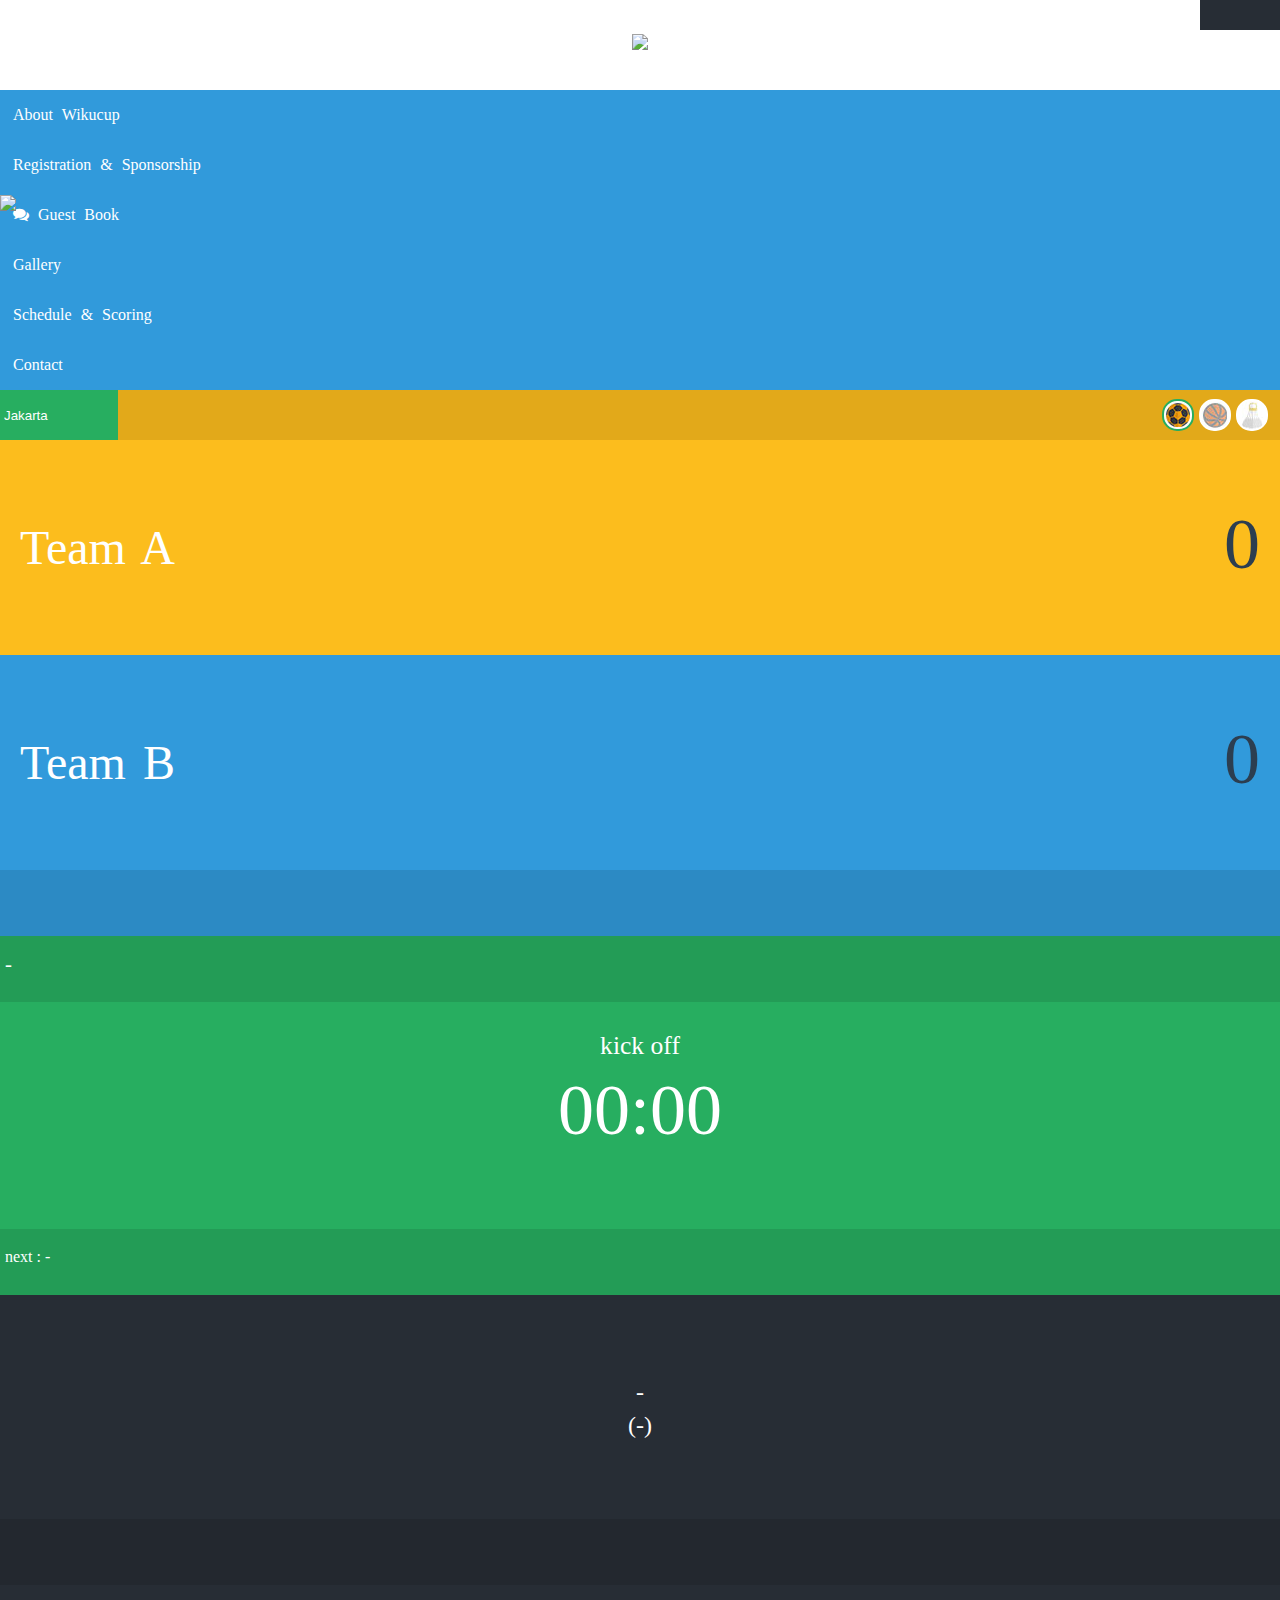
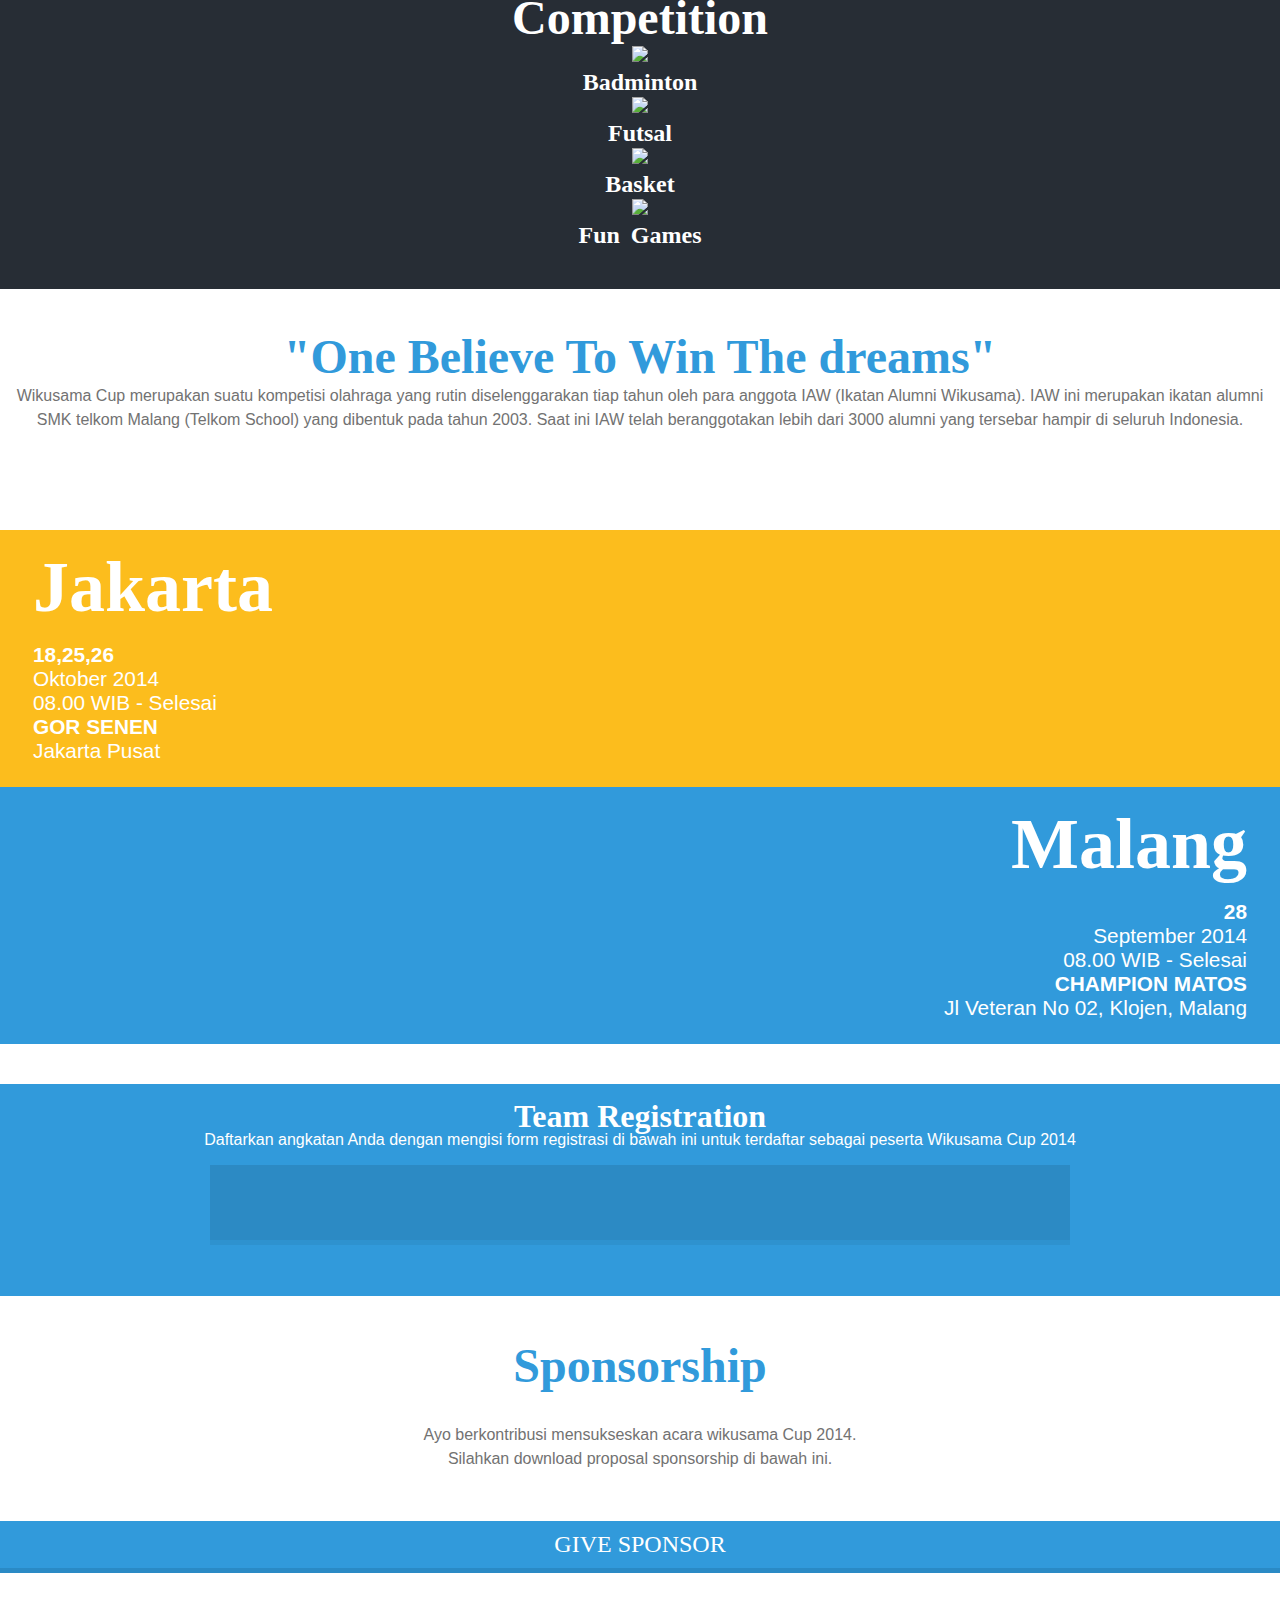
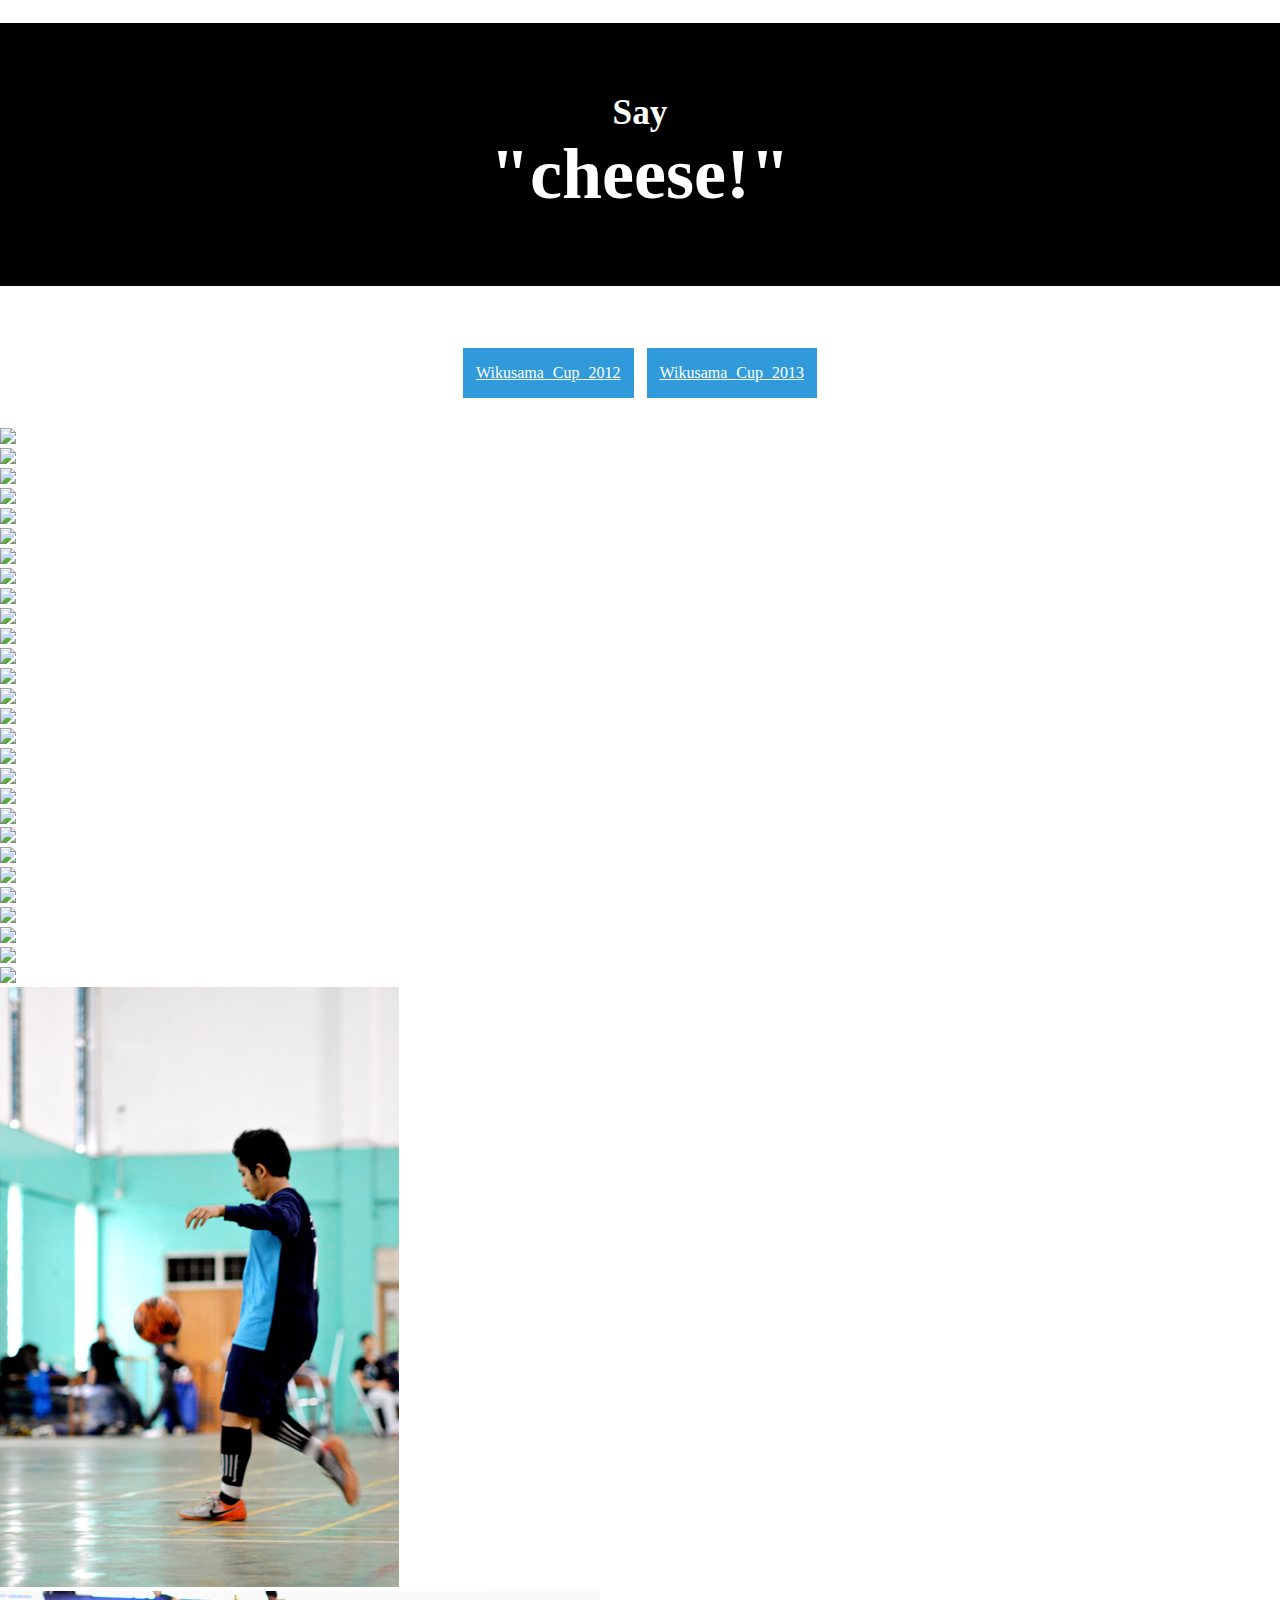
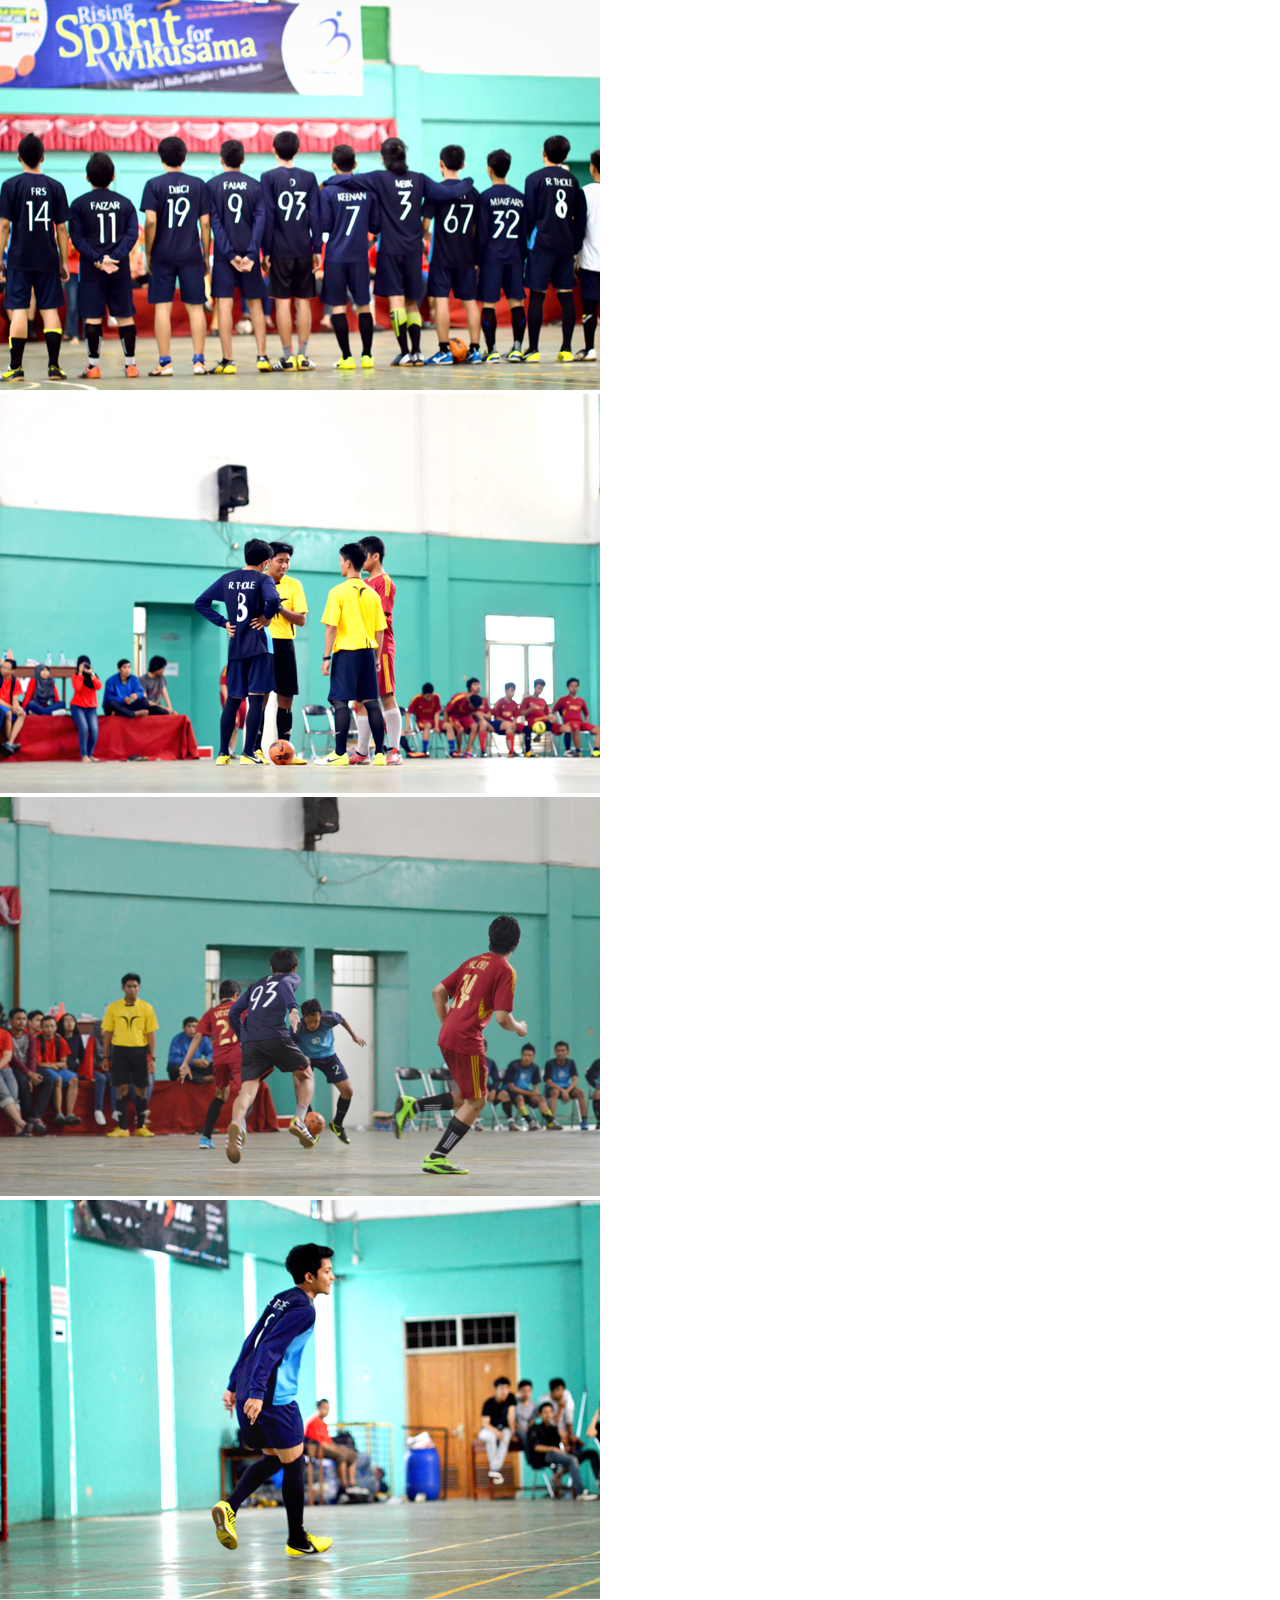
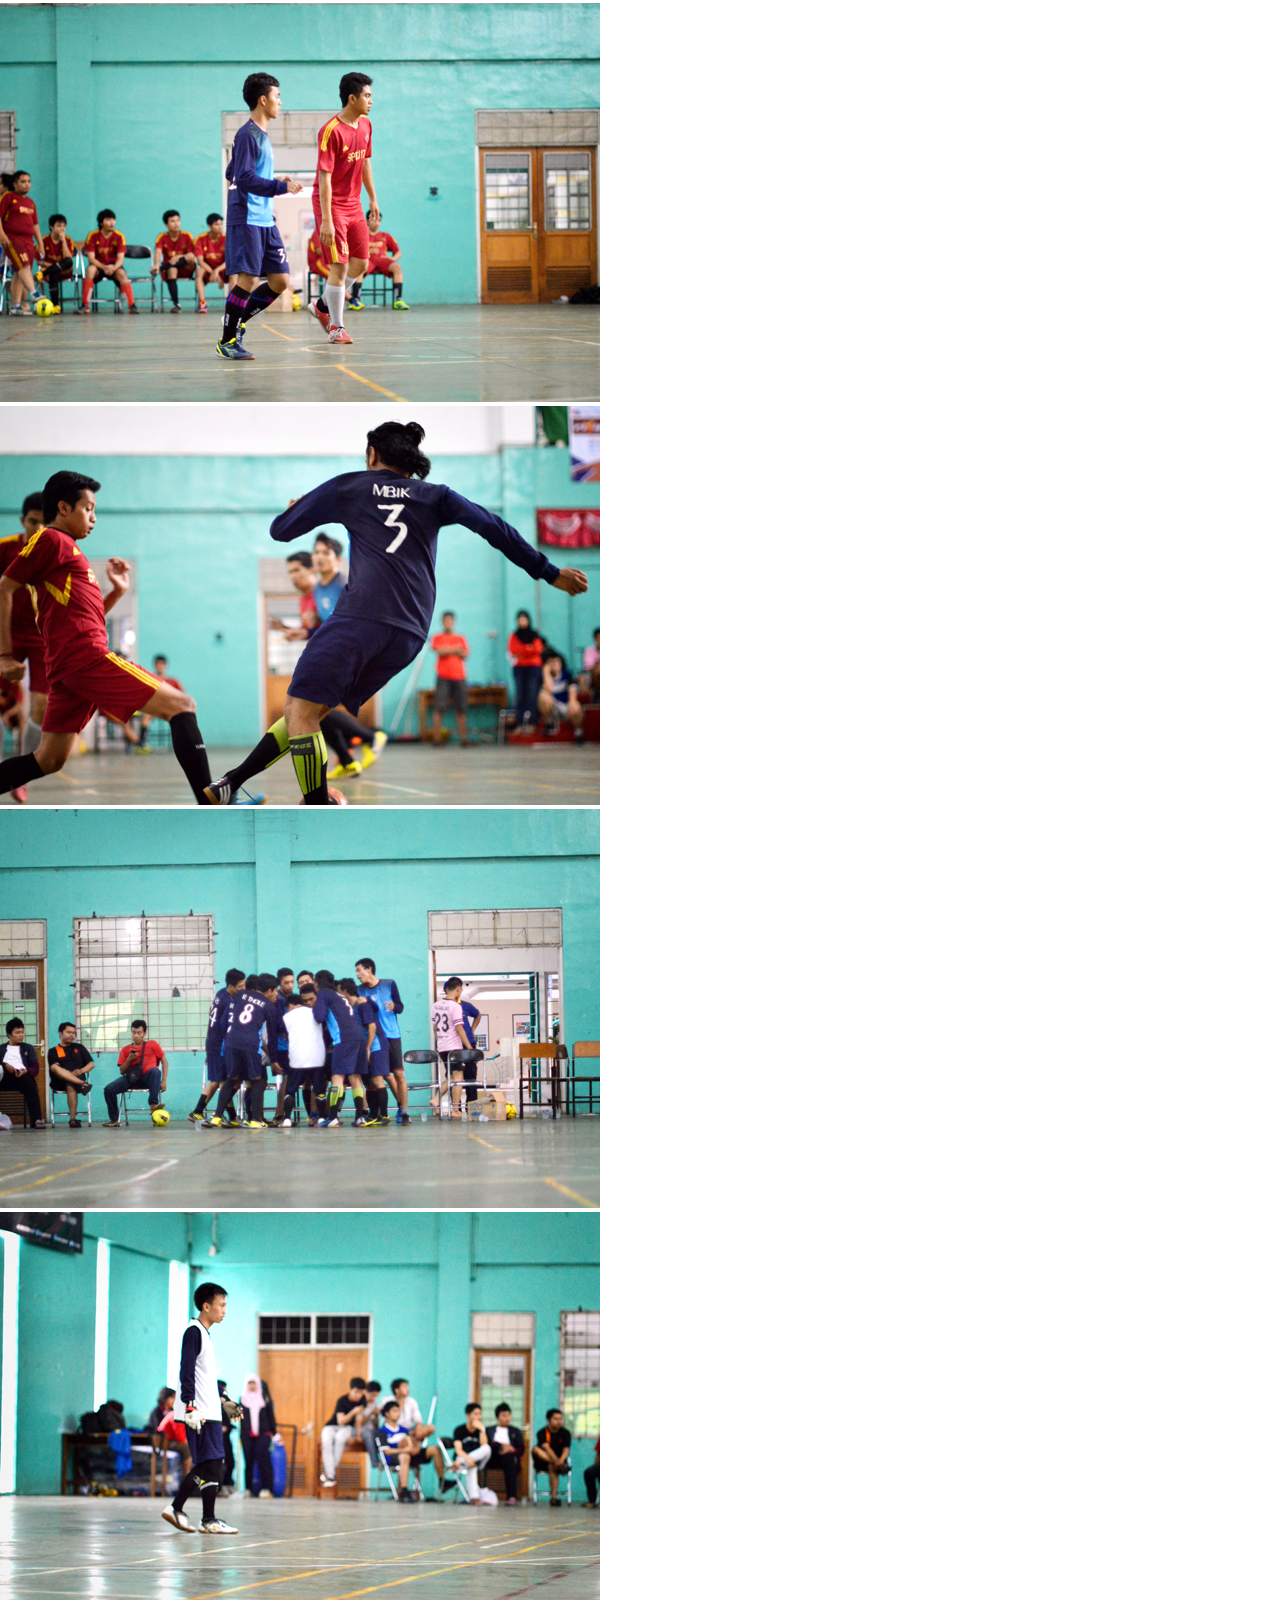
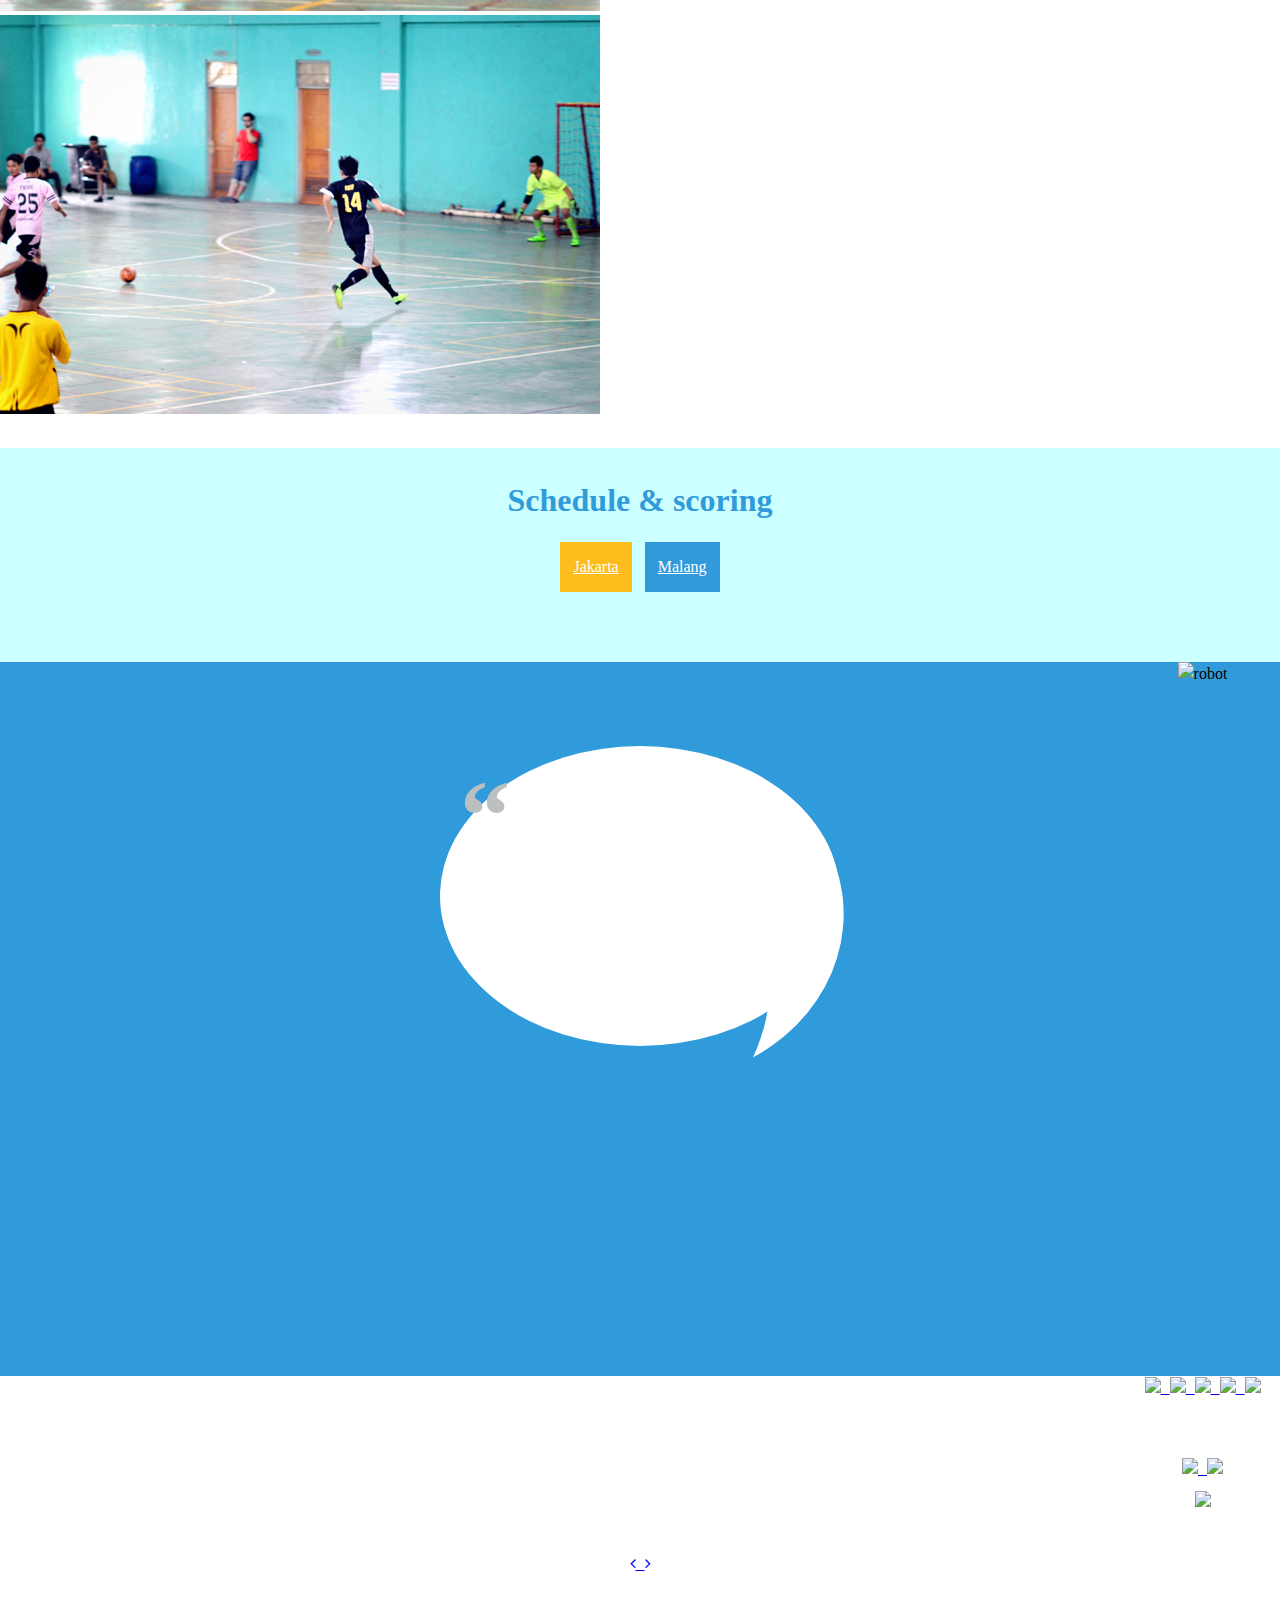
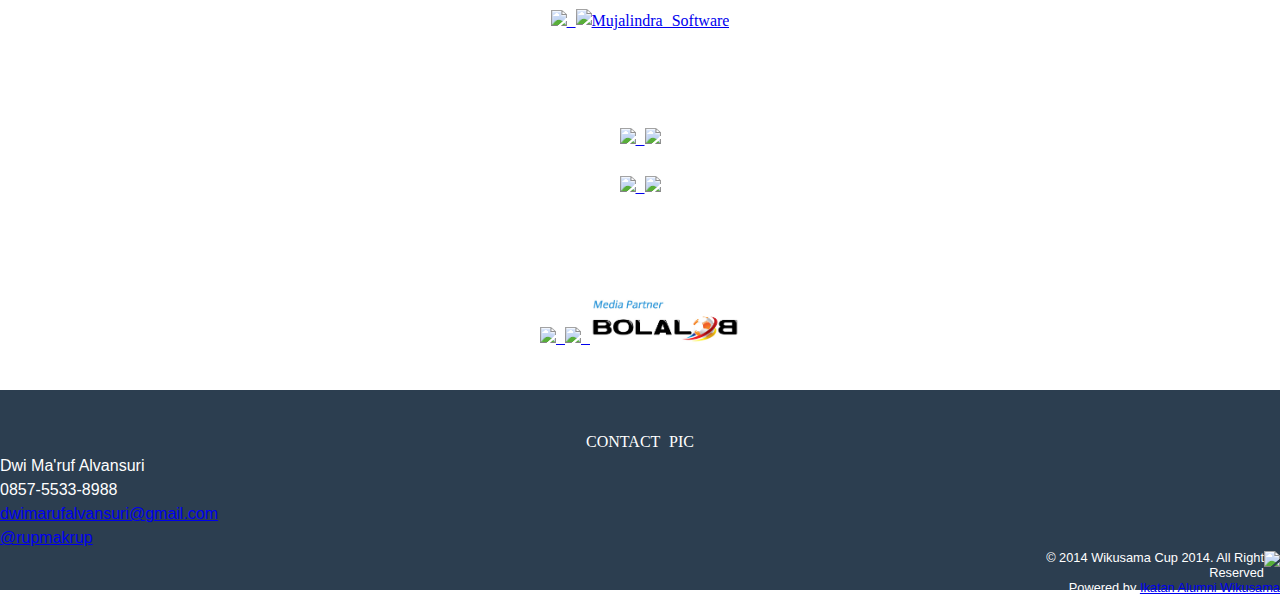
==== commit 603d34aa: "fix appleberry" ====
--- a/index.html
+++ b/index.html
@@ -78,9 +78,9 @@
 							<a class="link" href="#about">
 							<li><span class="glyphicon glyphicon-question-sign"></span> About Wikucup </li>
 							</a><a class="link" href="#register">
-							<li><span class="icon-register"></span> Registration </li>
-							</a><a class="link" href="#sponsor">
-							<li><span class="icon-sponsor"></span> Sponsorship </li>
+							<li><span class="icon-register"></span> Registration & Sponsorship</li>
+							</a><a class="link" href="#guestbook">
+							<li><span class="fa fa-comments"></span> Guest Book </li>
 							</a><a class="link" href="#gallery">
 							<li><span class="icon-gallery"></span> Gallery </li>
 							</a><a class="link" href="#schedule">
@@ -322,7 +322,9 @@
 				<div class="clear">
 				</div>
 				<div class="col-md-4 col-md-push-4">
-					<button class="btn-sponsor text-small">Give Sponsor</button>
+					<form id="form_id" action="assets/proposal-wikusamacup2014.pdf" method="get" target="_blank">
+						<button type="submit" class="btn-sponsor text-small" >Give Sponsor</button>
+					</form>
 				</div>
 			</div>
 			<!-- /sponshorship -->
@@ -564,45 +566,25 @@
 			</div>
 			<!-- /schedule -->
 			<!-- schedule -->
-			<div class="bg-biru" id="schedule">
+			<div class="bg-biru" id="guestbook">
 				<div class="container" align="center">
 					<img src="assets/img/robot.jpg" alt="robot" class="col-md-6" />
 					<div class="col-md-6 buble">
 						<blockquote class="oval-quotes">
-										<div class="wrap">
-							<div id="carousel-example-generic" class="carousel slide" data-ride="carousel">
-								<!-- Wrapper for slides -->
-								<div class="carousel-inner">
-									<div class="item active">
-											<p>
-												Event Luar biasa keren nih, semoga di tahun ini wikucup kembali berjalan lancar.Ganbatte ! :D
-												<br>
-												<br>
-												<span class="author">~ Febria R.</span>
-												<span class="grade">| Solaris 18</span>
-											</p>
+							<div class="wrap">
+								<div id="carousel-example-generic" class="carousel slide" data-ride="carousel">
+									<!-- Wrapper for slides -->
+									<div class="carousel-inner">
 									</div>
-									<div class="item">
-											<p>
-												Event Luar biasa keren nih, semoga di tahun ini wikucup kembali berjalan lancar.Ganbatte ! :D
-												<br>
-												<br>
-												<span class="author">~ Febria R 2.</span>
-												<span class="grade">| Solaris 18</span>
-											</p>
-									</div>
-									<div class="item">
-											<p>
-												Event Luar biasa keren nih, semoga di tahun ini wikucup kembali berjalan lancar.Ganbatte ! :D
-												<br>
-												<br>
-												<span class="author">~ Febria R 3.</span>
-												<span class="grade">| Solaris 18</span>
-											</p>
-									</div>
-								</div>
-							</div>
-										</div>
+								  <!-- Controls -->
+								  <a class="left carousel-control" href="#carousel-example-generic" role="button" data-slide="prev">
+								    <i class="fa fa-angle-left"></i>
+								  </a>
+								  <a class="right carousel-control" href="#carousel-example-generic" role="button" data-slide="next">
+								    <i class="fa fa-angle-right"></i>
+								  </a>
+								</div>
+							</div>
 			      </blockquote>
 					</div>
 				</div>
@@ -656,7 +638,7 @@
 					<div class="col-md-3 pad-tb40">
 						<div class="row">
 							<div class="col-md-6">
-								<a href="http://www.appleberry.com" target="_blank">
+								<a href="http://www.helloappleberry.com" target="_blank">
 									<img src="assets/img/supported/appleberry.png" width="115" style="margin-top: 15px;">
 								</a>
 								<a href="http://www.rajadurian.com/" target="_blank">
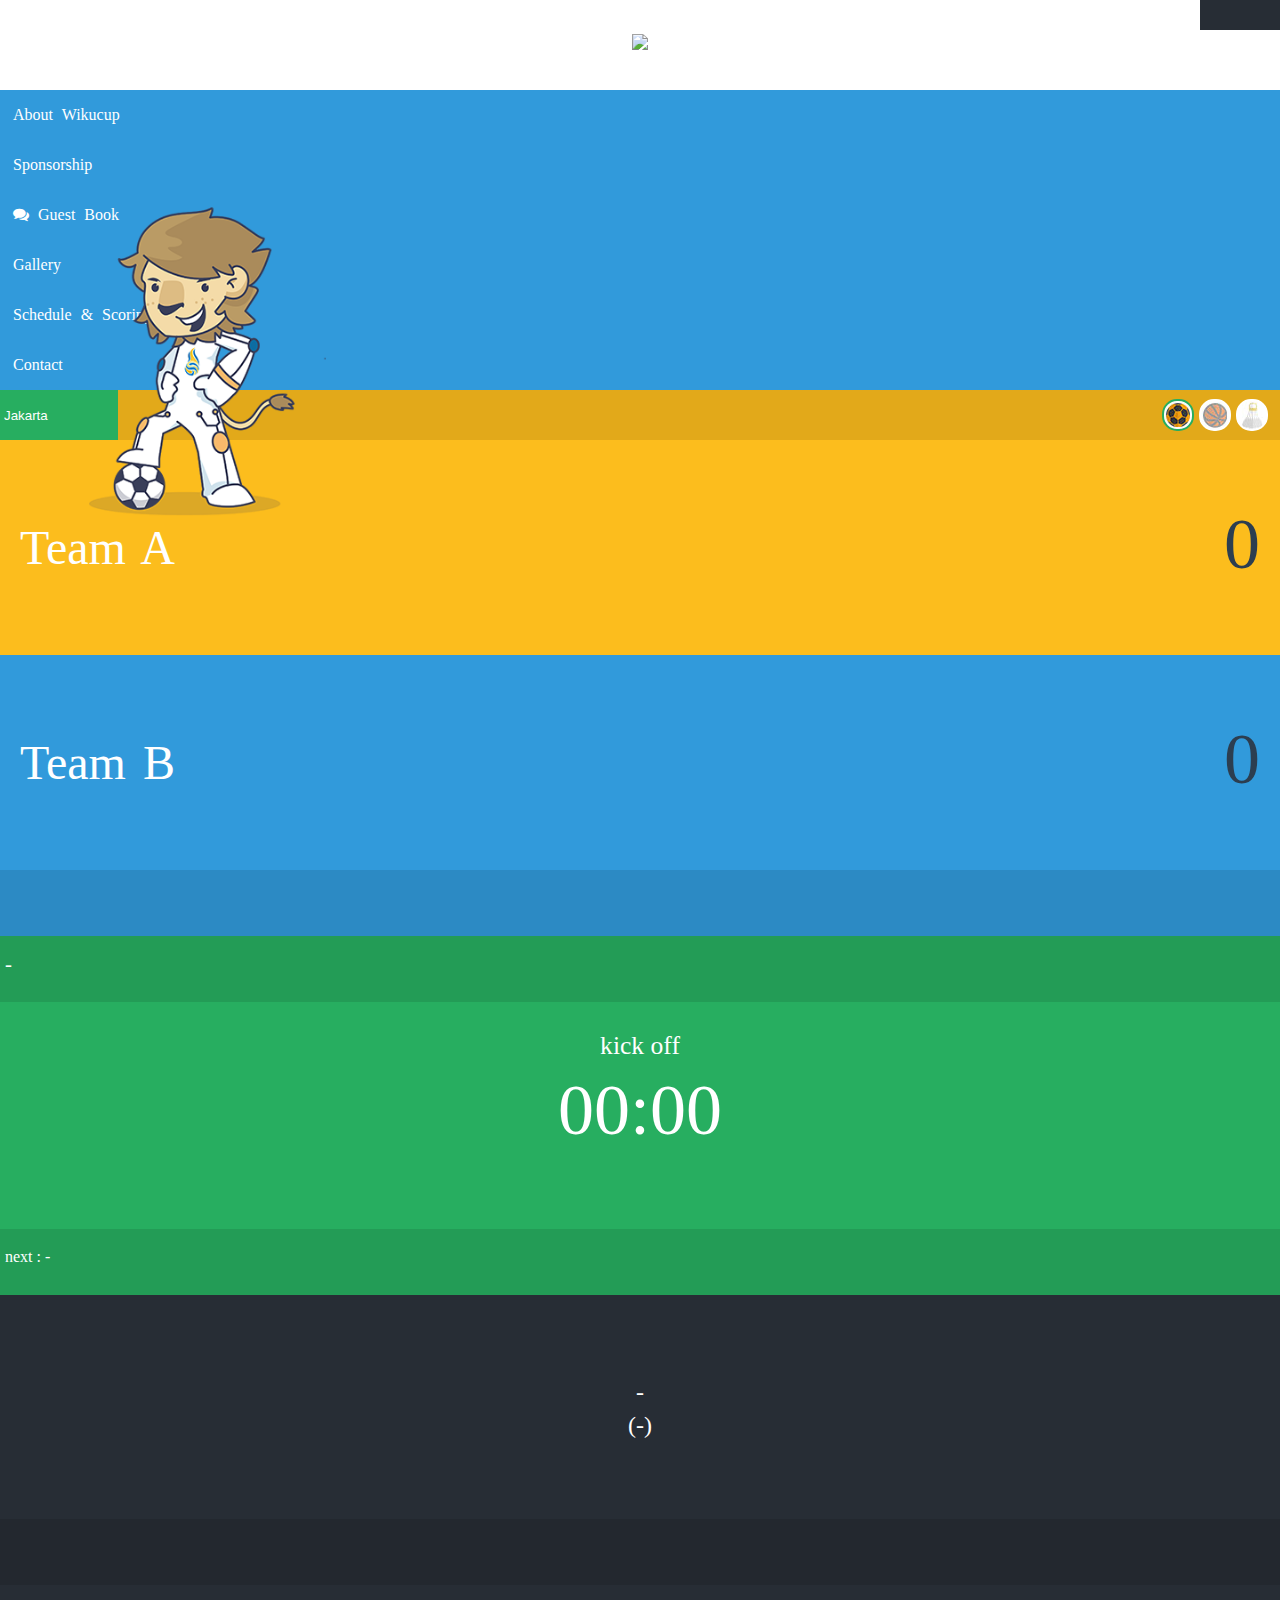
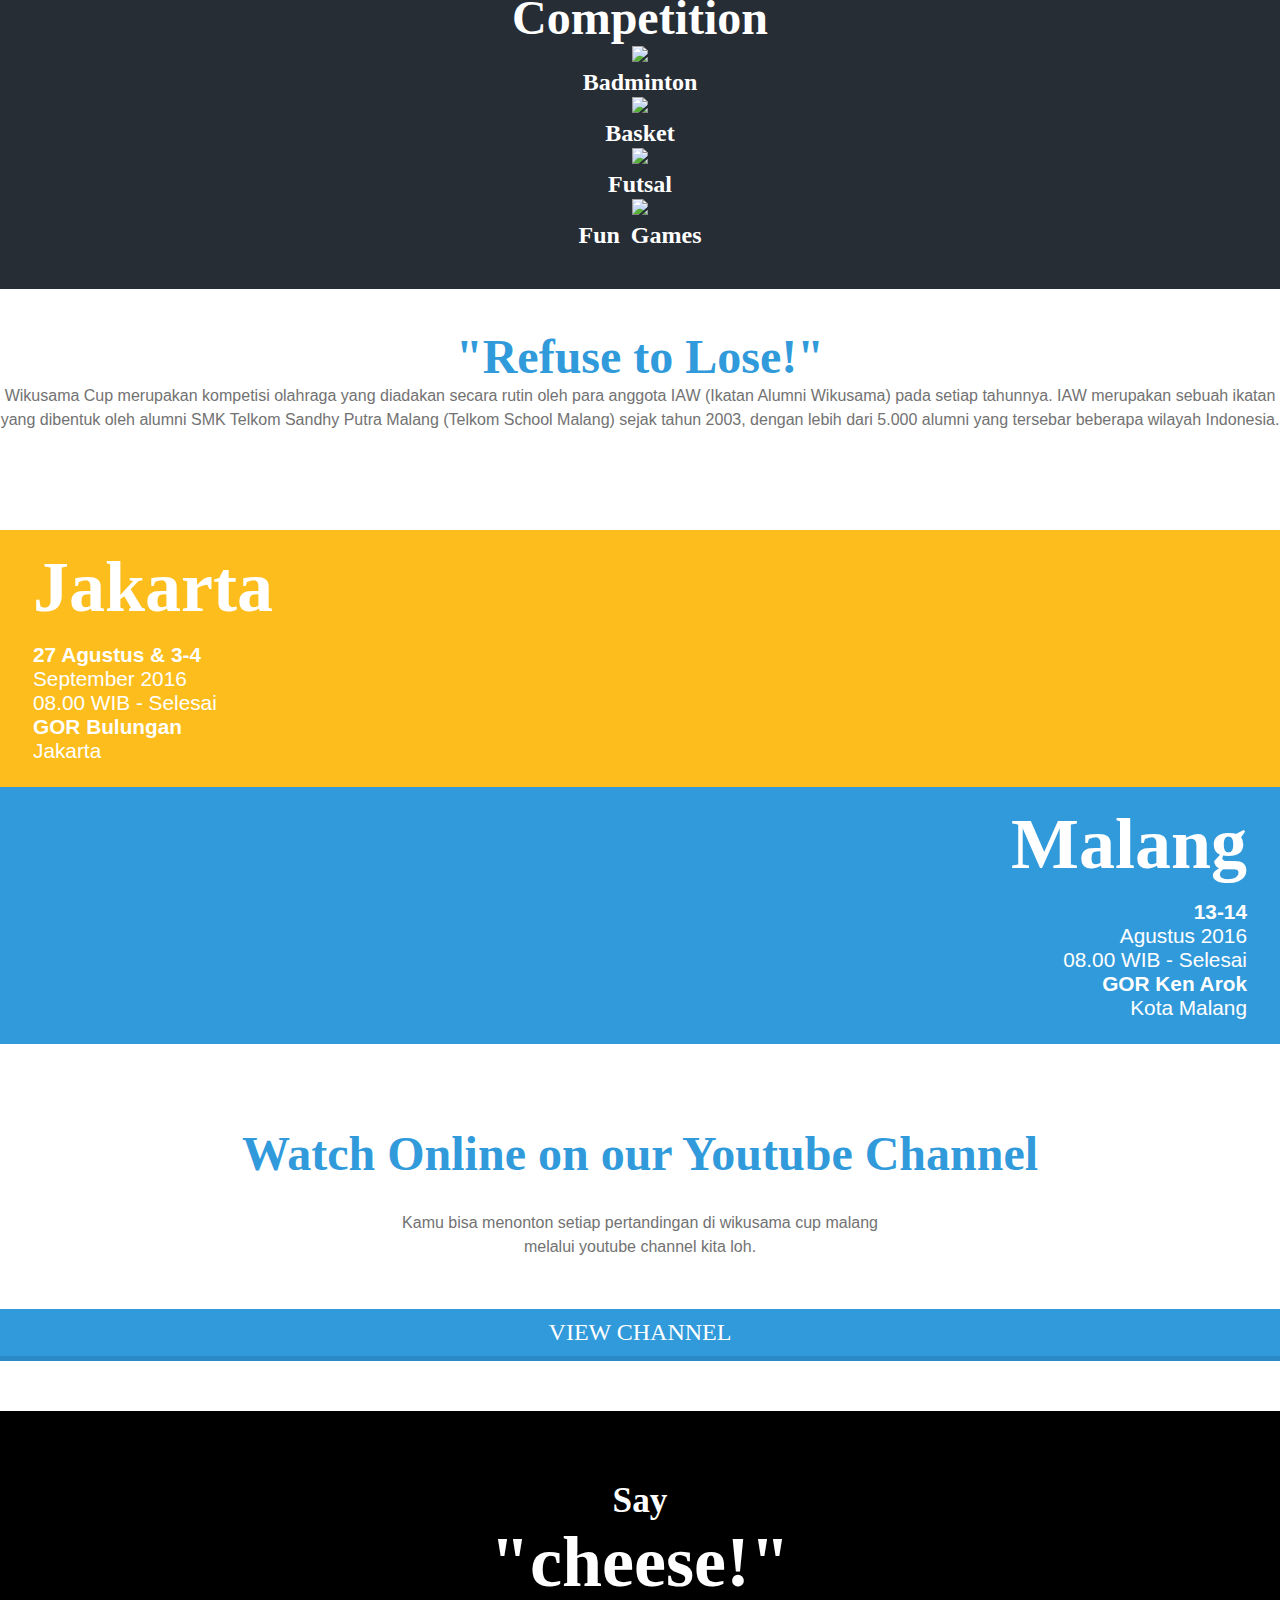
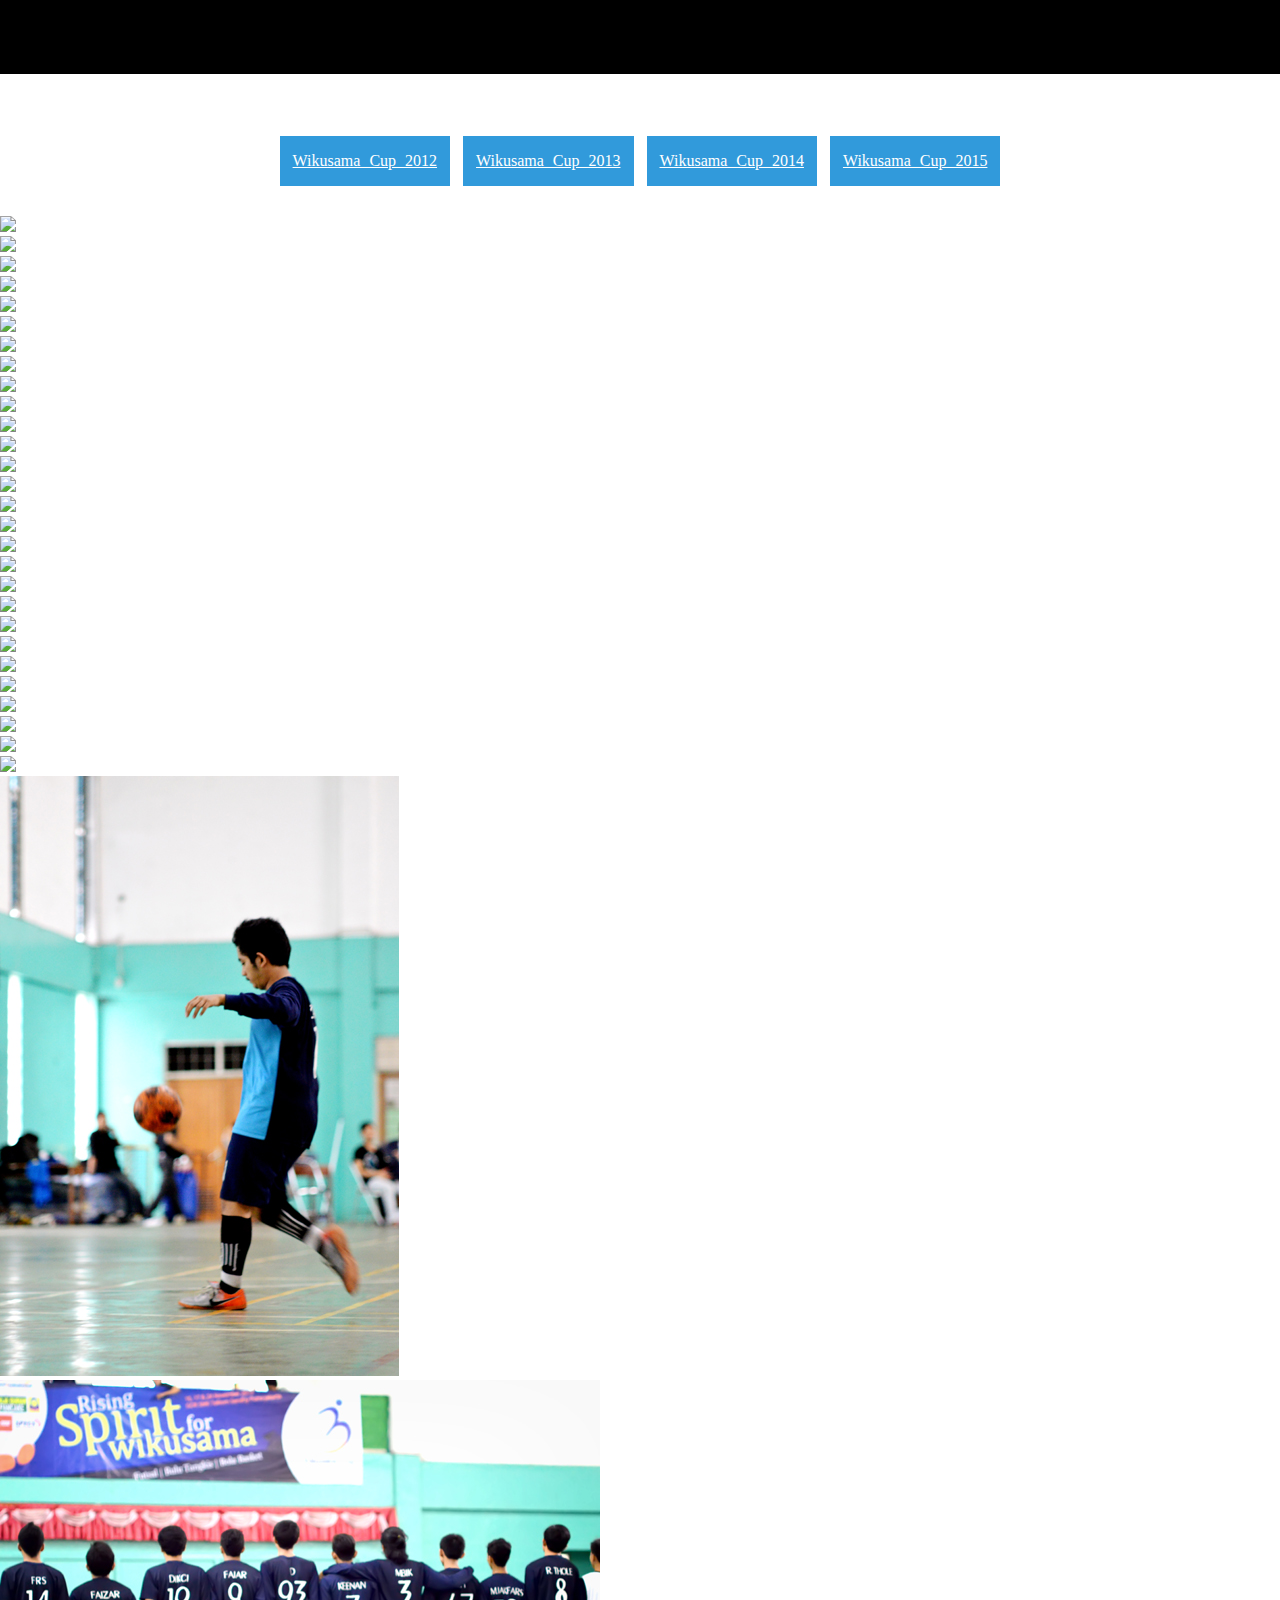
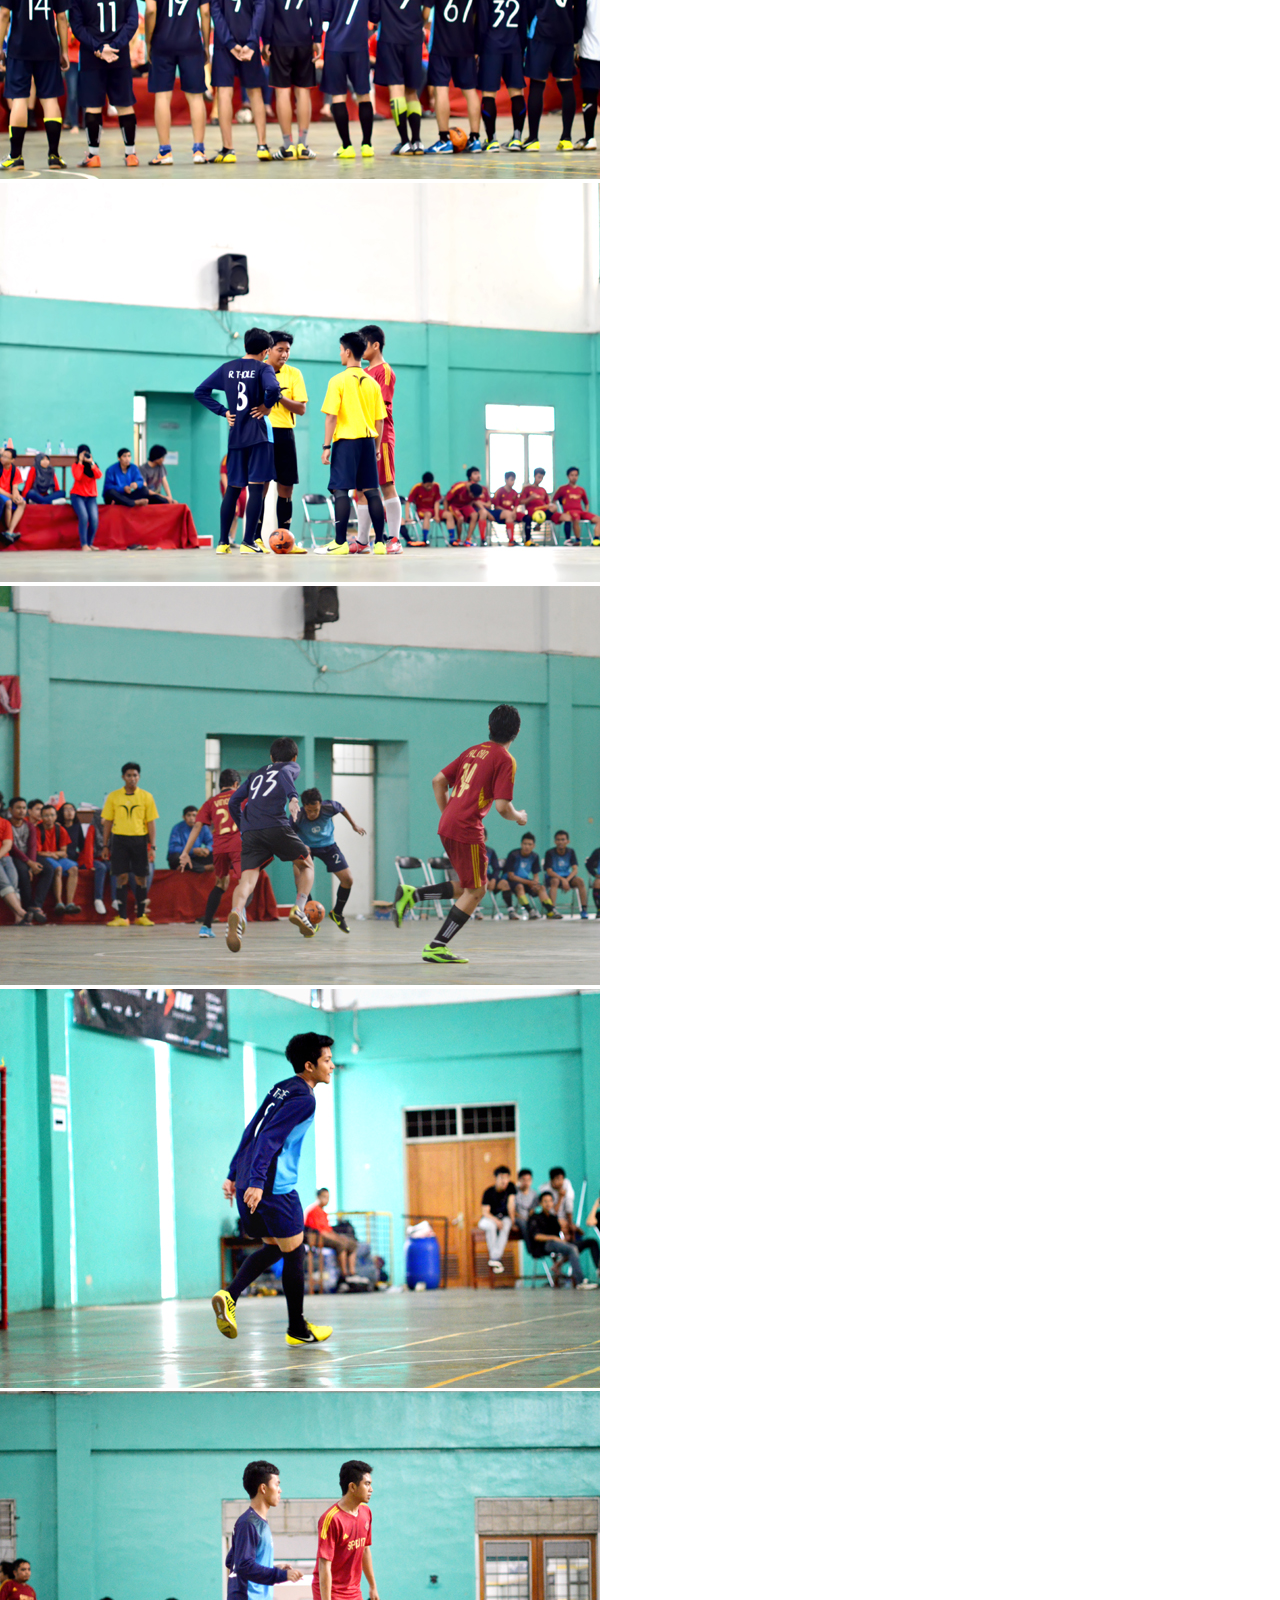
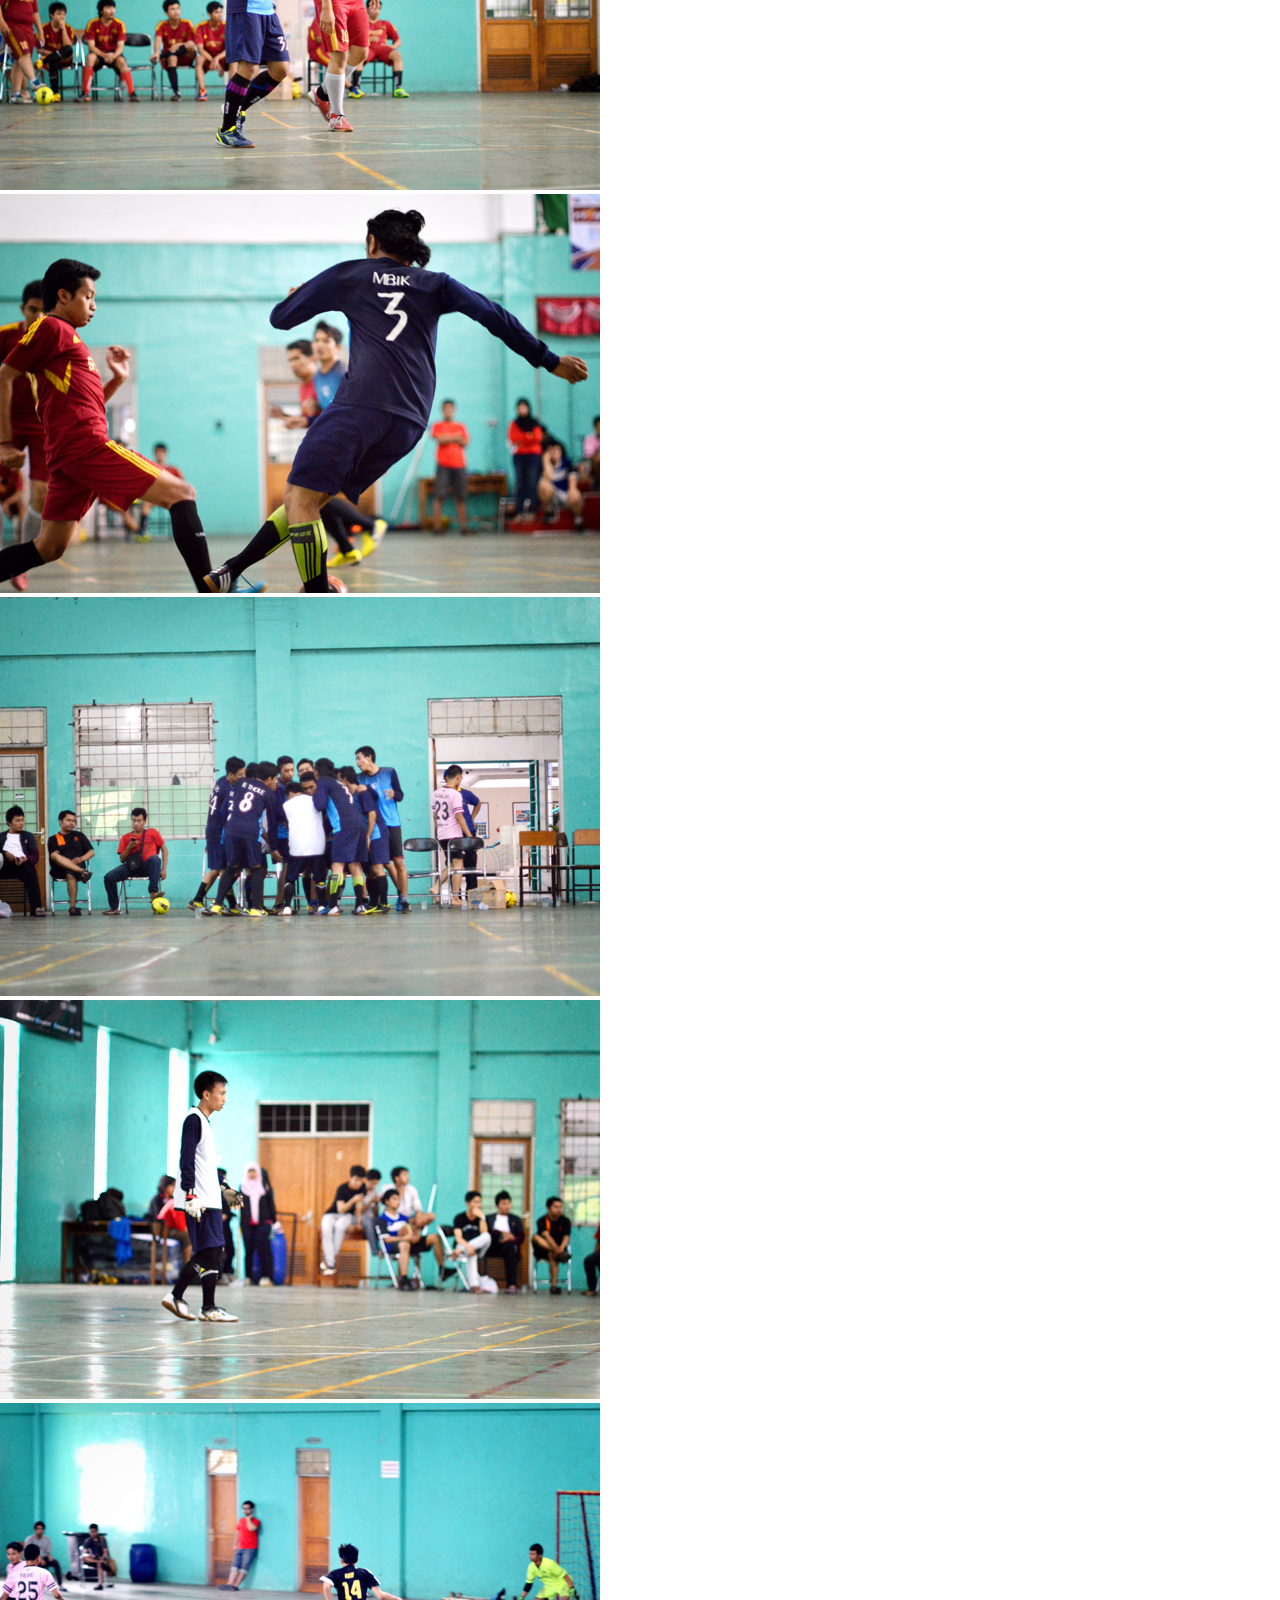
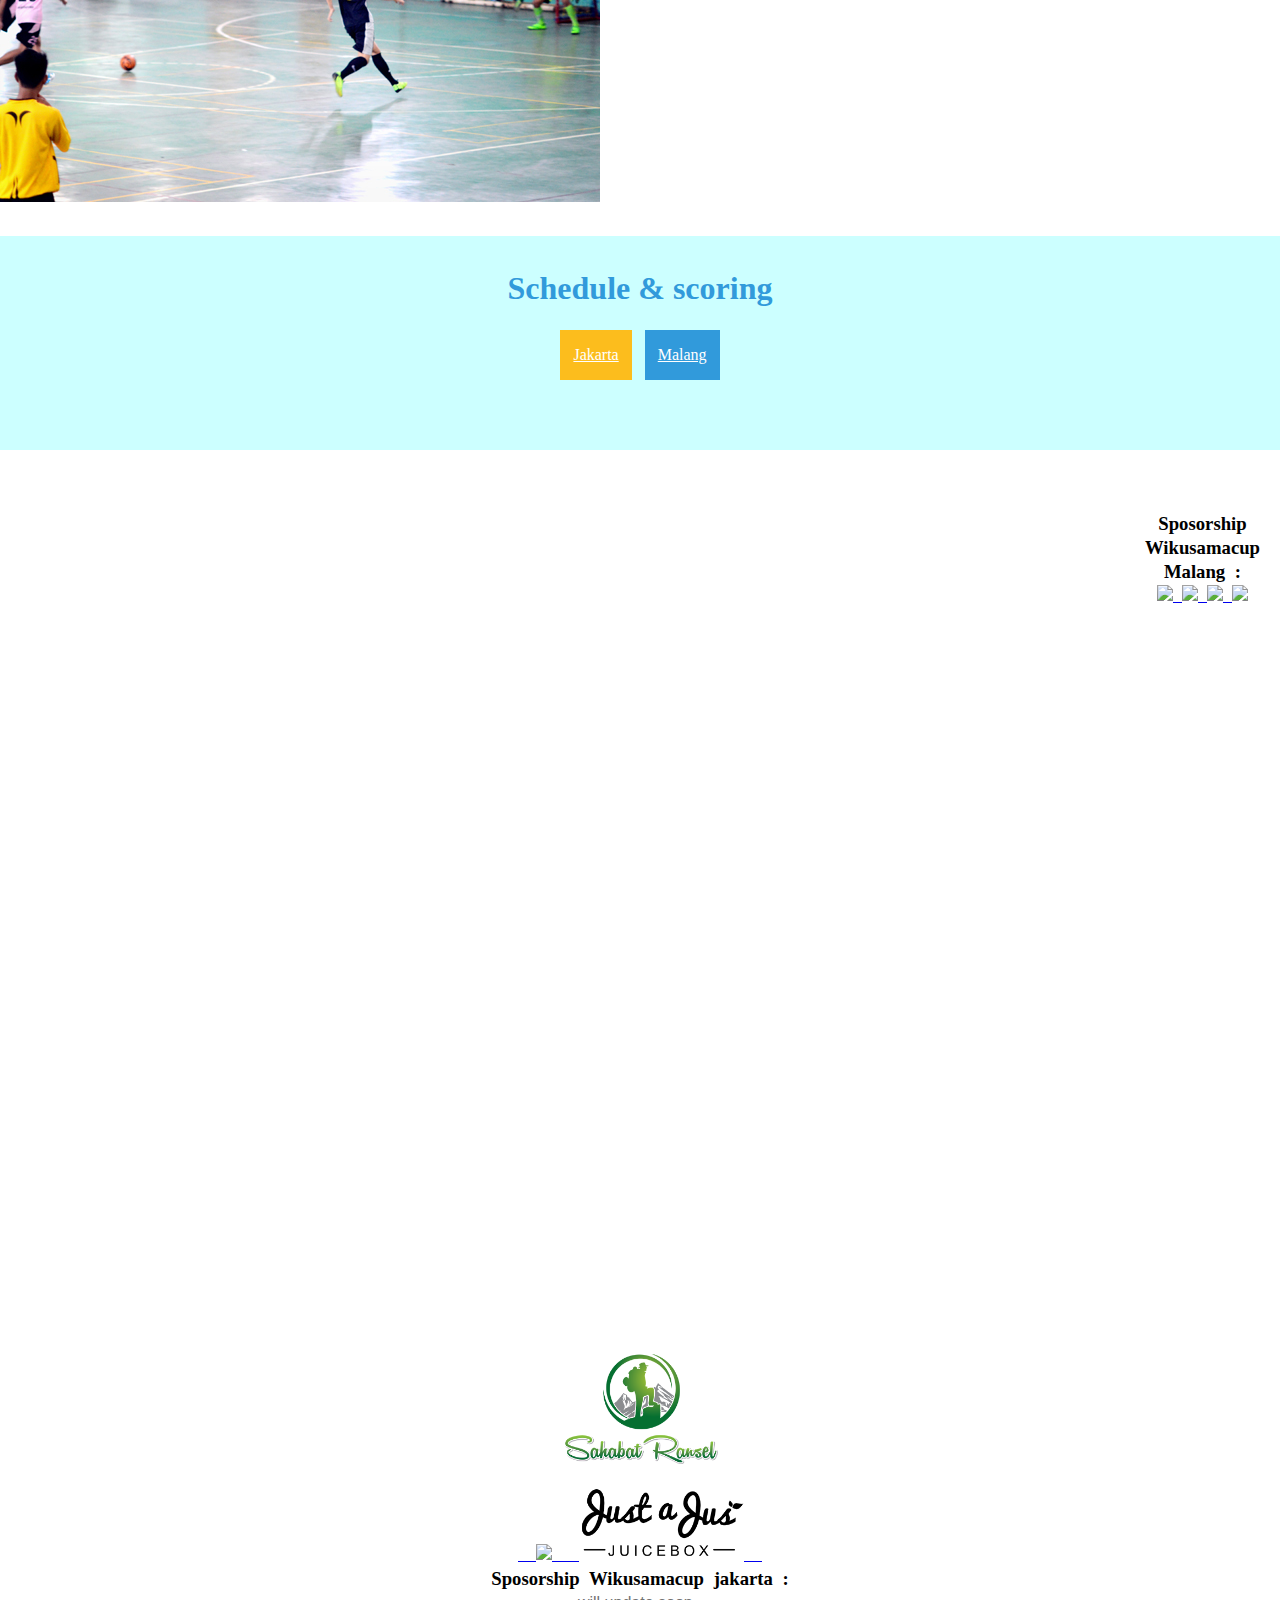
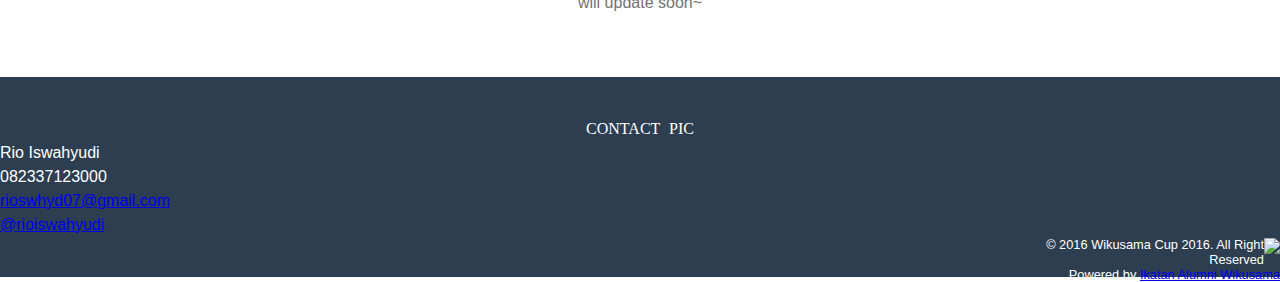
==== commit ebc72c88: "update aji" ====
--- a/index.html
+++ b/index.html
@@ -6,7 +6,7 @@
 		<meta name="description" content="">
 		<meta name="author" content="">
 
-		<title>Wikusama Cup 2014</title>
+		<title>Wikusama Cup 2016 - Refuse to lose!</title>
 
 		<link rel="shortcut icon" href="assets/img/favicon/favicon.ico">
 		<link rel="apple-touch-icon" sizes="57x57" href="assets/img/favicon/apple-touch-icon-57x57.png">
@@ -77,8 +77,8 @@
 						<ul class="menu">
 							<a class="link" href="#about">
 							<li><span class="glyphicon glyphicon-question-sign"></span> About Wikucup </li>
-							</a><a class="link" href="#register">
-							<li><span class="icon-register"></span> Registration & Sponsorship</li>
+							</a><a class="link" href="#sponsor">
+							<li><span class="icon-register"></span> Sponsorship</li>
 							</a><a class="link" href="#guestbook">
 							<li><span class="fa fa-comments"></span> Guest Book </li>
 							</a><a class="link" href="#gallery">
@@ -169,12 +169,12 @@
 							<h4 class="text-small">Badminton</h4>
 						</div>
 						<div class="col-md-push-2 col-md-2 col-sm-6 col-xs-12">
+							<img src="assets/img/basket.png">
+							<h4 class="text-small">Basket</h4>
+						</div>
+						<div class="col-md-push-2 col-md-2 col-sm-6 col-xs-12">
 							<img src="assets/img/futsal.png">
 							<h4 class="text-small">Futsal</h4>
-						</div>
-						<div class="col-md-push-2 col-md-2 col-sm-6 col-xs-12">
-							<img src="assets/img/basket.png">
-							<h4 class="text-small">Basket</h4>
 						</div>
 						<div class="col-md-push-2 col-md-2 col-sm-6 col-xs-12">
 							<img src="assets/img/games.png">
@@ -187,9 +187,9 @@
 			<!-- about -->
 			<div class="container pad-tb40" id="about">
 				<div class="col-md-push-1 col-md-10 mar-bot50" align="center">
-					<h1 class="title blue text-xlarge">"One Believe To Win The dreams"</h1>
+					<h1 class="title blue text-xlarge">"Refuse to Lose!"</h1>
 					<p>
-						Wikusama Cup merupakan suatu kompetisi olahraga yang rutin diselenggarakan tiap tahun oleh para anggota IAW (Ikatan Alumni Wikusama). IAW ini merupakan ikatan alumni SMK telkom Malang (Telkom School) yang dibentuk pada tahun 2003. Saat ini IAW telah beranggotakan lebih dari 3000 alumni yang tersebar hampir di seluruh Indonesia.
+						Wikusama Cup merupakan  kompetisi olahraga yang diadakan secara rutin oleh para anggota IAW (Ikatan Alumni Wikusama) pada setiap tahunnya. IAW merupakan sebuah ikatan yang dibentuk oleh alumni SMK Telkom Sandhy Putra Malang (Telkom School Malang) sejak tahun 2003, dengan lebih dari 5.000 alumni yang tersebar beberapa wilayah Indonesia.
 					</p>
 				</div>
 				<br/>
@@ -201,35 +201,35 @@
 					<div class="col-md-6 col-sm-6 col-xs-12 bg-yellow box-center">
 						<h1 class="text-xxlarge">Jakarta</h1>
 						<p class="text-xsmall text-white">
-							<strong>18,25,26</strong><br/>
-							Oktober 2014
+							<strong>27 Agustus & 3-4</strong><br/>
+							September 2016
 						</p>
 						<p class="text-xsmall text-white">
 							 08.00 WIB - Selesai
 						</p>
 						<p class="text-xsmall text-white">
-							<strong>GOR SENEN</strong><br/>
-							Jakarta Pusat
+							<strong>GOR Bulungan</strong><br/>
+							Jakarta 
 						</p>
 					</div>
 					<div class="col-md-6 col-sm-6 col-xs-12 bg-blue box-center" align="right">
 						<h1 class="text-xxlarge">Malang</h1>
 						<p class="text-xsmall text-white">
-							<strong>28</strong><br/>
-							September 2014
+							<strong>13-14</strong><br/>
+							Agustus 2016
 						</p>
 						<p class="text-xsmall text-white">
 							 08.00 WIB - Selesai
 						</p>
 						<p class="text-xsmall text-white">
-							<strong>CHAMPION MATOS</strong><br/>
-							Jl Veteran No 02, Klojen, Malang
+							<strong>GOR Ken Arok</strong><br/>
+							Kota Malang
 						</p>
 					</div>
 				</div>
 			</div>
 			<!-- / about -->
-			<!-- regitration -->
+			<!-- regitration 
 			<div class="bg-blue pad-tb40" id="register">
 				<div class="container">
 					<div class="col-md-12" align="center">
@@ -291,7 +291,7 @@
 										<input id="sosmed" name="sosmed" type="text"/>
 									</li>
 								</ol>
-								<!-- /questions -->
+								<!-- /questions 
 								<button class="submit" type="submit">Send answers</button>
 								<div class="controls">
 									<button class="next"></button>
@@ -299,31 +299,32 @@
 									</div>
 									<span class="number"><span class="number-current"></span><span class="number-total"></span></span><span class="error-message"></span>
 								</div>
-								<!-- / controls -->
-							</div>
-							<!-- /simform-inner -->
+								<!-- / controls 
+							</div>
+							<!-- /simform-inner 
 							<span class="final-message"></span>
 						</form>
-						<!-- /simform -->
+						<!-- /simform 
 						</section>
 					</div>
 				</div>
 			</div>
-			<!-- /registration -->
+			<!-- /registration
 			<!-- sponshorship -->
 			<div class="container pad-tb40" id="sponsor">
 				<div class="col-md-12 " align="center">
-					<h1 class="title blue text-xlarge">Sponsorship</h1>
+					<h1 class="title blue text-xlarge">Watch Online on our Youtube Channel</h1>
 					<p class="col-md-6 col-md-push-3 col-sm-12 col-xs-12 mar-bot50">
-						Ayo berkontribusi mensukseskan acara wikusama Cup 2014.<br/>
-						Silahkan download proposal sponsorship di bawah ini.
+						Kamu bisa menonton setiap pertandingan di wikusama cup malang<br>
+						melalui youtube channel kita loh. 
 					</p>
 				</div>
 				<div class="clear">
 				</div>
 				<div class="col-md-4 col-md-push-4">
-					<form id="form_id" action="assets/proposal-wikusamacup2014.pdf" method="get" target="_blank">
-						<button type="submit" class="btn-sponsor text-small" >Give Sponsor</button>
+					<!-- assets/proposal-wikusamacup2014.pdf -->
+					<form id="form_id" action="#" method="get">
+						<button type="submit" class="btn-sponsor text-small" >View Channel</button>
 					</form>
 				</div>
 			</div>
@@ -340,6 +341,8 @@
 					<ul class="filter nav nav-tabs" role="tablist">
 						<li><a href="#2012" role="tab" data-toggle="tab">Wikusama Cup 2012</a></li>
 						<li><a href="#2013" role="tab" data-toggle="tab">Wikusama Cup 2013</a></li>
+						<li><a href="#2013" role="tab" data-toggle="tab">Wikusama Cup 2014</a></li>
+						<li><a href="#2013" role="tab" data-toggle="tab">Wikusama Cup 2015</a></li>
 					</ul>
 
 					<!-- Tab panes -->
@@ -565,7 +568,7 @@
 				</div>
 			</div>
 			<!-- /schedule -->
-			<!-- schedule -->
+			<!-- schedule 
 			<div class="bg-biru" id="guestbook">
 				<div class="container" align="center">
 					<img src="assets/img/robot.jpg" alt="robot" class="col-md-6" />
@@ -573,10 +576,10 @@
 						<blockquote class="oval-quotes">
 							<div class="wrap">
 								<div id="carousel-example-generic" class="carousel slide" data-ride="carousel">
-									<!-- Wrapper for slides -->
+									<!-- Wrapper for slides 
 									<div class="carousel-inner">
 									</div>
-								  <!-- Controls -->
+								  <!-- Controls
 								  <a class="left carousel-control" href="#carousel-example-generic" role="button" data-slide="prev">
 								    <i class="fa fa-angle-left"></i>
 								  </a>
@@ -589,27 +592,49 @@
 					</div>
 				</div>
 			</div>
-			<!-- /schedule -->
+			<!-- /schedule 
 			<!-- logo bottom-->
 			<div class="container" align="center">
+				<div class="row wrap-support" style="margin-top:62px;">
+					<h3>Sposorship Wikusamacup Malang :</h3>
+					<a href="#" target="_blank" class="col-md-2 pad-tb40" style="padding-top:100px;">
+						<img src="assets/img/supported/bitingsek.png" width="165">
+					</a>
+					<a href="#" target="_blank" class="col-md-2 pad-tb40" style="padding-top:100px">
+						<img src="assets/img/supported/im3.png" width="165">
+					</a>
+					<a href="#" target="_blank" class="col-md-4 pad-tb40" >
+						<img src="assets/img/supported/eaciit.png" width="360">
+					</a>
+					<a href="#" target="_blank" class="col-md-2 pad-tb40" style="padding-top:100px;">
+						<img src="assets/img/supported/metro.png" width="165">
+					</a>
+					<a href="#" target="_blank" class="col-md-2 pad-tb40" style="padding-top:60px;">
+						<img src="assets/img/supported/sahabatransel.png" width="165">
+					</a>
+				</div>
 				<div class="row wrap-support">
-					<a href="http://www.finnet-indonesia.com/home/" target="_blank" class="col-md-2 pad-tb40" style="padding-top:170px;">
-						<img src="assets/img/supported/finnet.jpg" width="165">
-					</a>
-					<a href="http://www.edi-indonesia.co.id/index.php?act=about" target="_blank" class="col-md-2 pad-tb40" style="padding-top:164px">
-						<img src="assets/img/supported/edii.png" width="165">
-					</a>
-					<a href="http://medkommandiri.com/" target="_blank" class="col-md-4 pad-tb40">
-						<img src="assets/img/supported/mtm.png" width="360">
-					</a>
-					<a href="http://www.telkomsel.com/" target="_blank" class="col-md-2 pad-tb40" style="padding-top:147px;">
-						<img src="assets/img/supported/telkomsel.jpg" width="165">
-					</a>
-					<a href="http://www.anabatic.com/" target="_blank" class="col-md-2 pad-tb40" style="padding-top:168px;">
-						<img src="assets/img/supported/wikusama-anabatic.jpg" width="165">
-					</a>
-				</div>
-				<div class="row wrap-support">
+					<a href="#" target="_blank" class="col-md-2 pad-tb40" style="padding-top:0px;">
+						&nbsp;
+					</a>
+					<a href="#" target="_blank" class="col-md-2 pad-tb40" style="padding-top:0px">
+						<img src="assets/img/supported/solaris.png" width="165">
+					</a>
+					<a href="#" target="_blank" class="col-md-4 pad-tb40">
+						&nbsp;
+					</a>
+					<a href="#" target="_blank" class="col-md-2 pad-tb40" style="padding-top:0px;">
+						<img src="assets/img/supported/justajus.png" width="165">
+					</a>
+					<a href="#" target="_blank" class="col-md-2 pad-tb40" style="padding-top:0px;">
+						&nbsp;
+					</a>
+				</div>
+				<div class="row wrap-support" style="margin-bottom:62px;">
+					<h3>Sposorship Wikusamacup jakarta :</h3>
+					<p>will update soon~</p>
+				</div>
+				<!--<div class="row wrap-support">
 					<div class="col-md-3 pad-tb40">
 						<div class="row">
 							<div class="col-md-6">
@@ -668,8 +693,8 @@
 							</a>
 						</div>
 					</div>
-				</div>
-				<div class="clearfix"></div>
+				</div> -->
+				<div class="clearfix" class="margin-bottom:50px;"></div>
 			</div>
 			<!-- /logo bottom-->
 			<!-- footer -->
@@ -680,10 +705,10 @@
 				</div>
 				<div class="col-md-3">
 					<p class="text-white">
-						 Dwi Ma'ruf Alvansuri<br/>
-						0857-5533-8988<br/>
-						<a href="mailto:dwimarufalvansuri@gmail.com">dwimarufalvansuri@gmail.com</a><br/>
-						<a href="https://twitter.com/rupmakrup" target="_blank">@rupmakrup</a>
+						 Rio Iswahyudi<br/>
+						082337123000<br/>
+						<a href="mailto:rioswhyd07@gmail.com">rioswhyd07@gmail.com</a><br/>
+						<a href="https://instagram.com/rioiswahyudi" target="_blank">@rioiswahyudi</a>
 					</p>
 				</div>
 				<div class="col-md-4 pull-right">
@@ -692,7 +717,7 @@
 						</a>
 						<div class="clearfix"></div>
 					<p class=" text-white text-micro" align="right">
-						&copy; 2014 Wikusama Cup 2014. All Right Reserved<br/>
+						&copy; 2016 Wikusama Cup 2016. All Right Reserved<br/>
 						Powered by <a href="http://wikusama.org/" target="_blank">Ikatan Alumni Wikusama</a>
 					</p>
 				</div>
@@ -710,9 +735,9 @@
 					<a class="overlay-about" href="#about">
 						<li><span class="glyphicon glyphicon-question-sign"></span> About Wikucup </li>
 					</a>
-					<a class="overlay-register" href="#register">
+					<!--<a class="overlay-register" href="#register">
 						<li><span class="icon-register"></span> Registration </li>
-					</a>
+					</a> -->
 					<a class="overlay-sponsor" href="#sponsor">
 						<li><span class="icon-sponsor"></span> Sponsorship </li>
 					</a>
--- a/plugins/live-score/liveScore.css
+++ b/plugins/live-score/liveScore.css
@@ -1,6 +1,6 @@
 .ls-container {
   background-color: #f1f1f1; }
-  .ls-container, .ls-container:before, .ls-container:after, .ls-container *, .ls-container *:before, .ls-container *:after {
+  .ls-container, .ls-container:before, .ls-container:after, .ls-container *, .ls-container *:after {
     box-sizing: border-box;
     font-family: "Bebas"; }
   .ls-container .clear {
@@ -61,9 +61,9 @@
         right: 44px;
         background-color: #3698db;
         border-radius: 5px;
-        font-size: 17px;
+        font-size: 16px;
         color: white;
-        padding: 6px 16px; }
+        padding: 6px 15px; }
         .ls-container .ls-content .ls-row .ls-row-match:before {
           right: 100%;
           border: solid transparent;
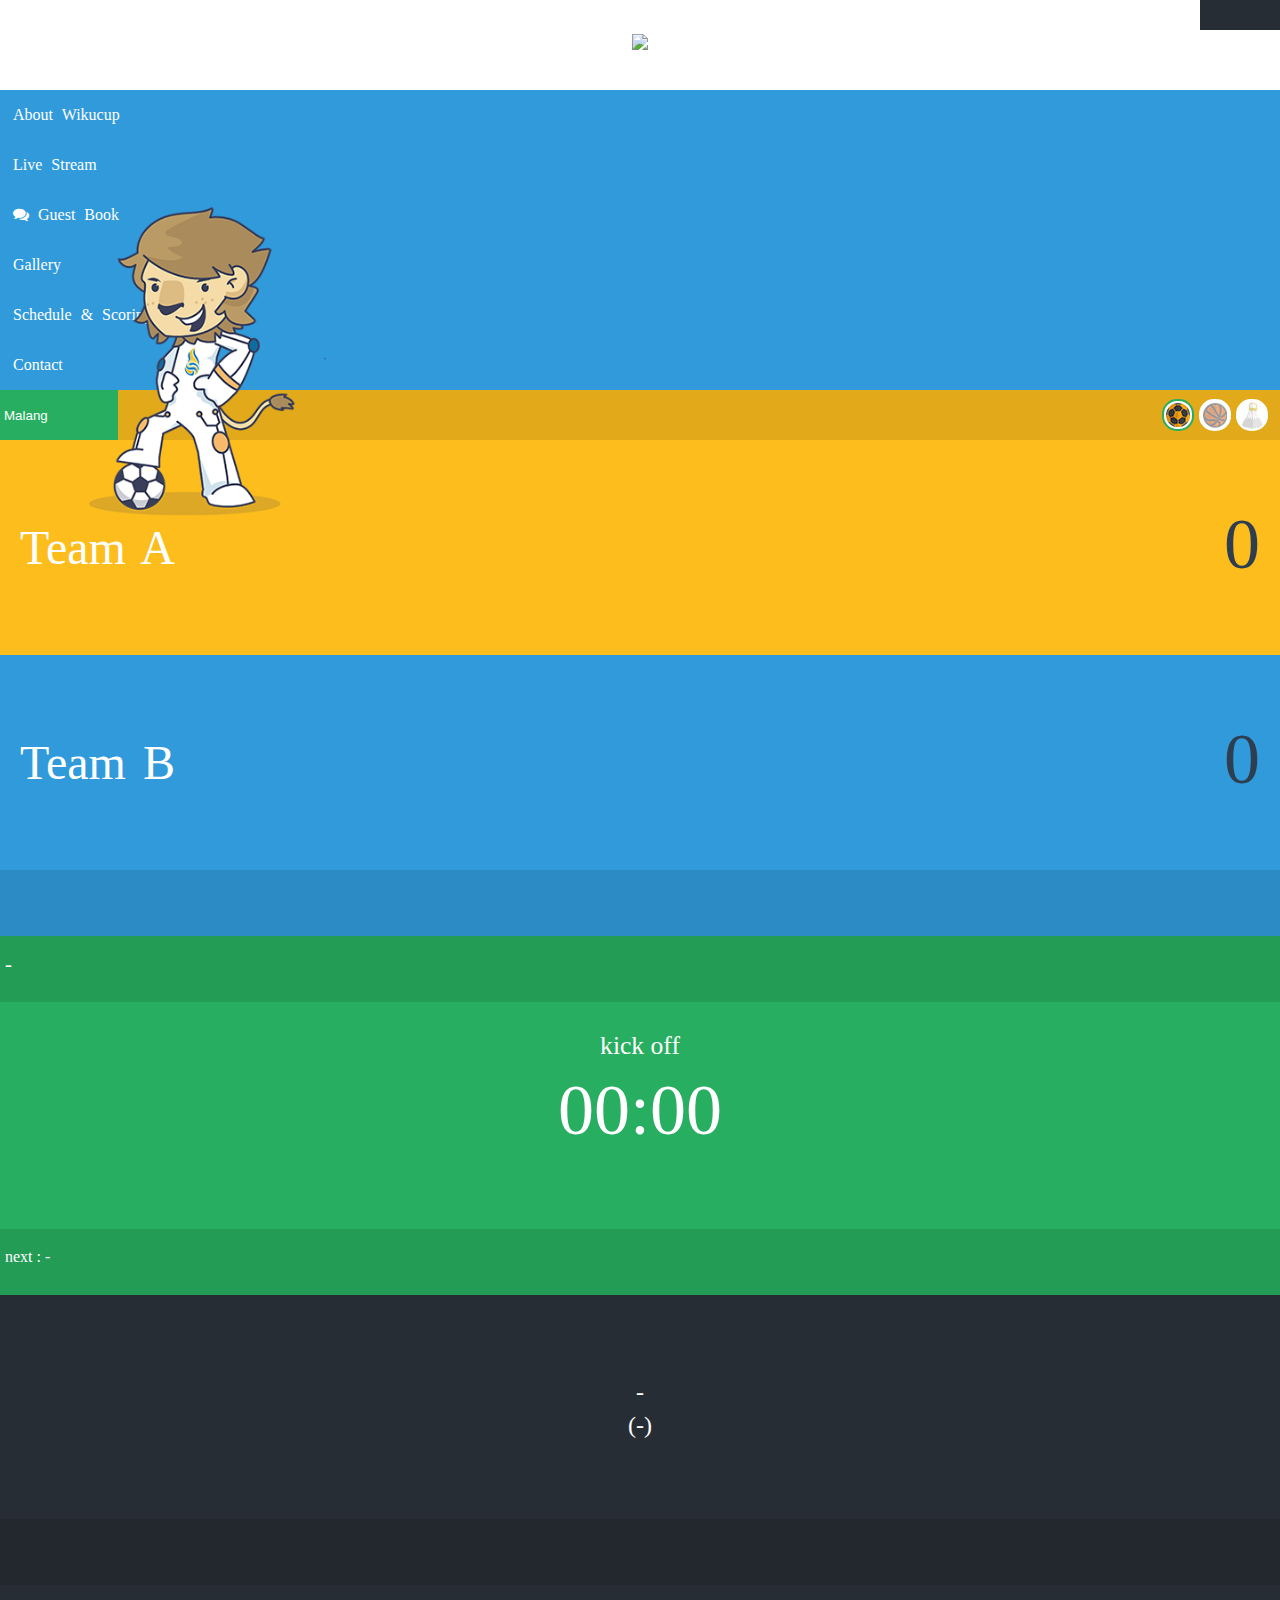
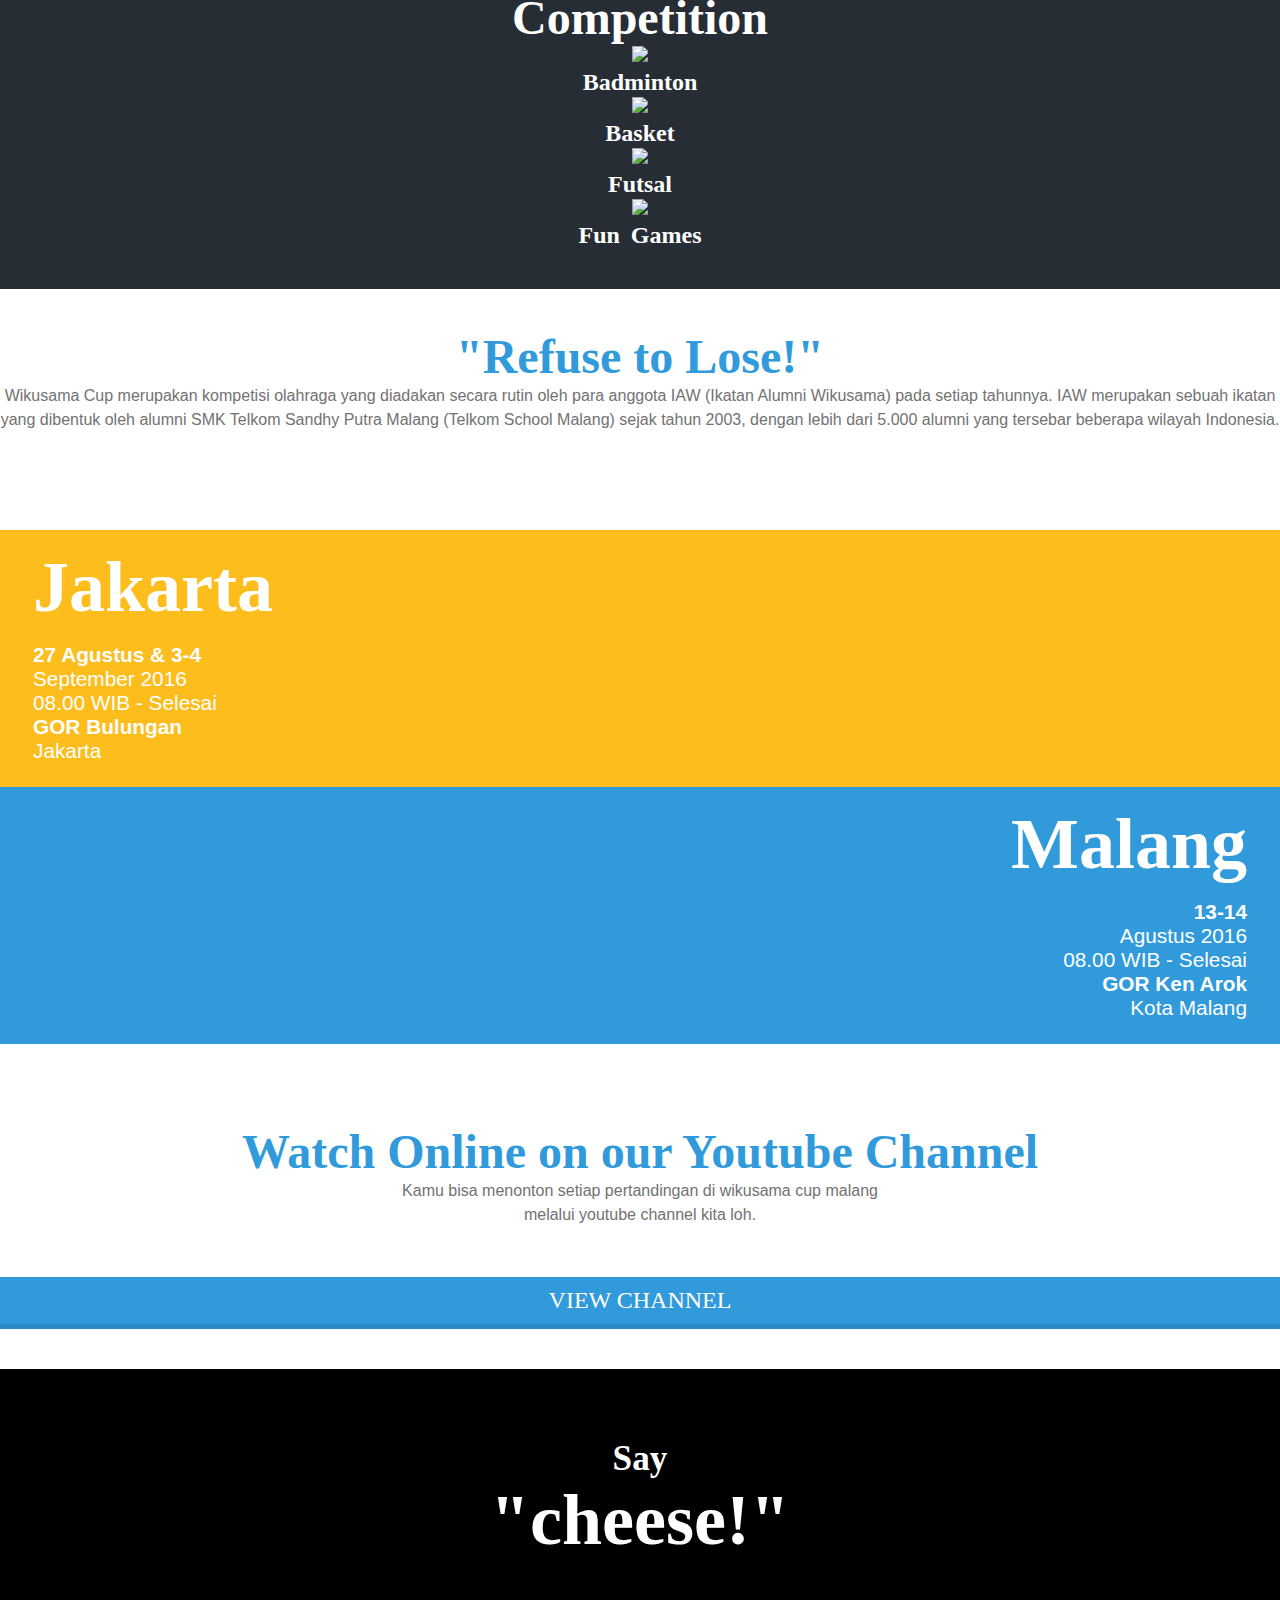
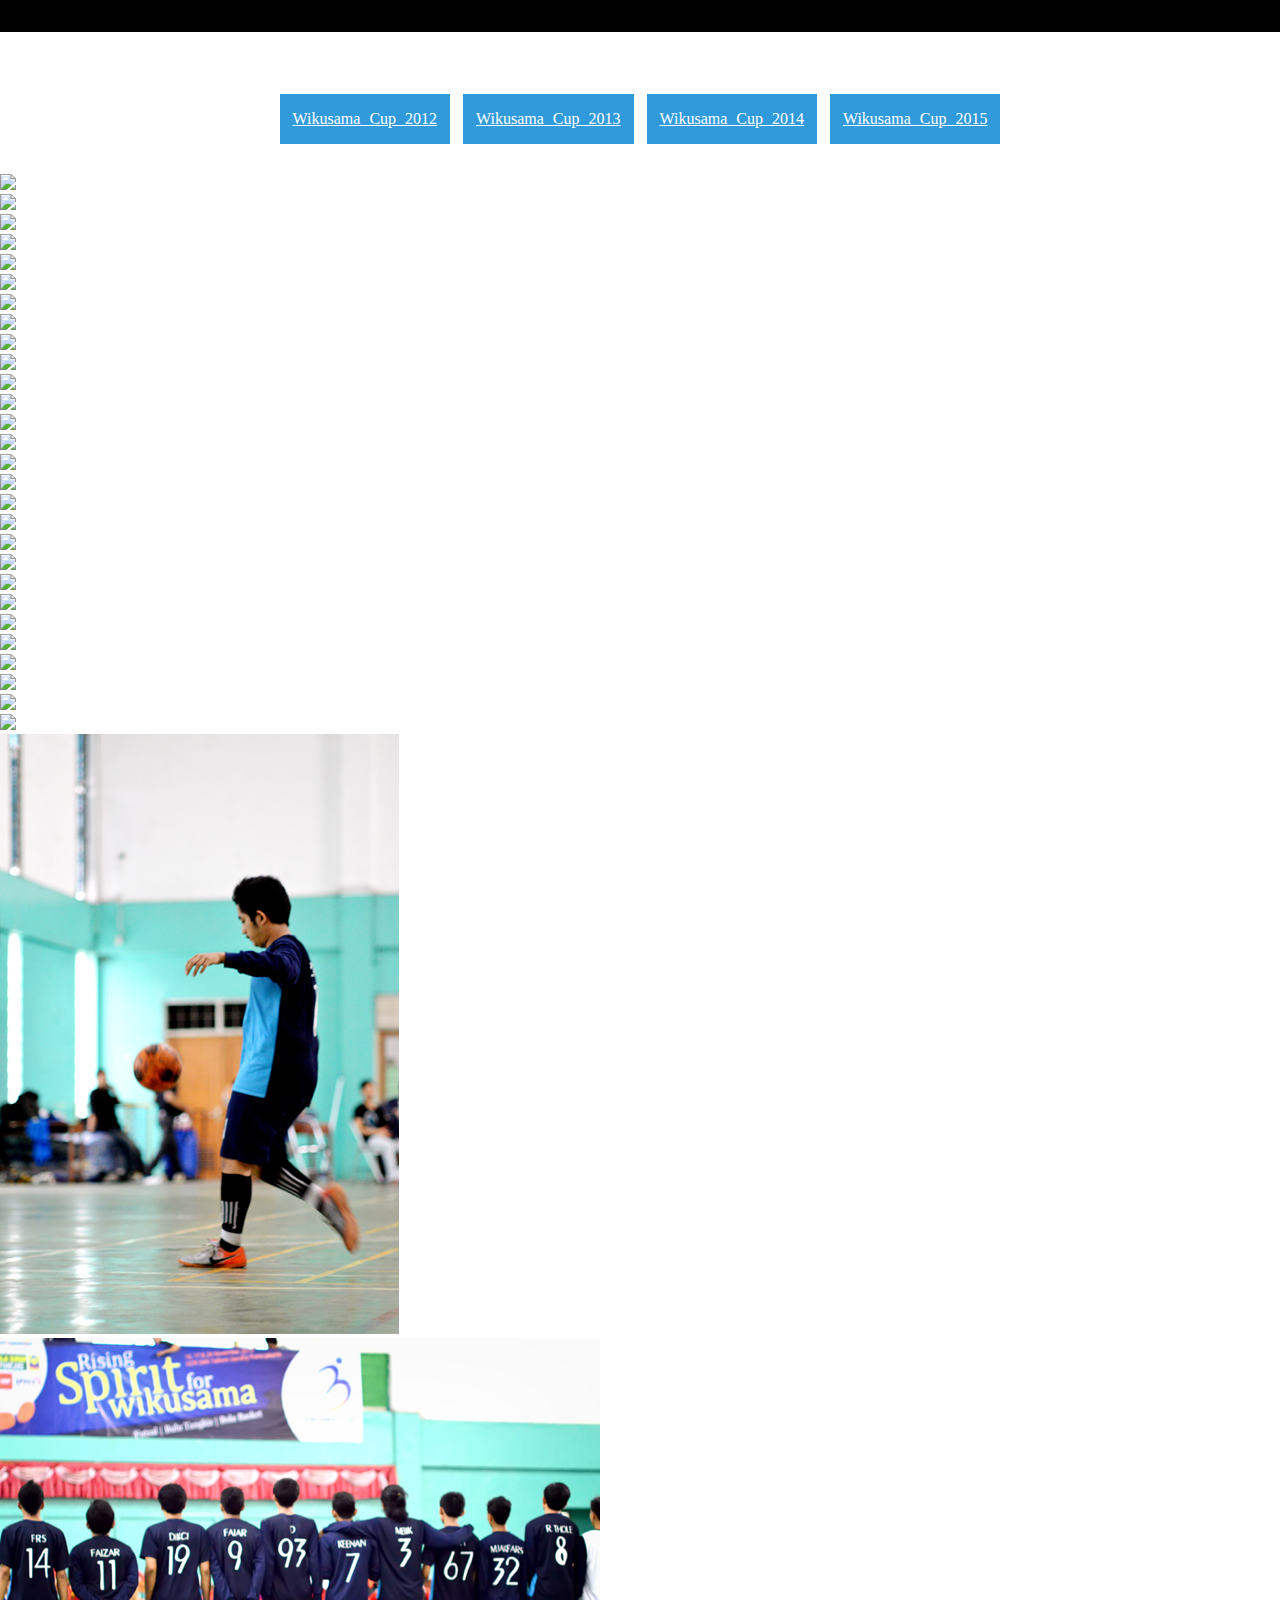
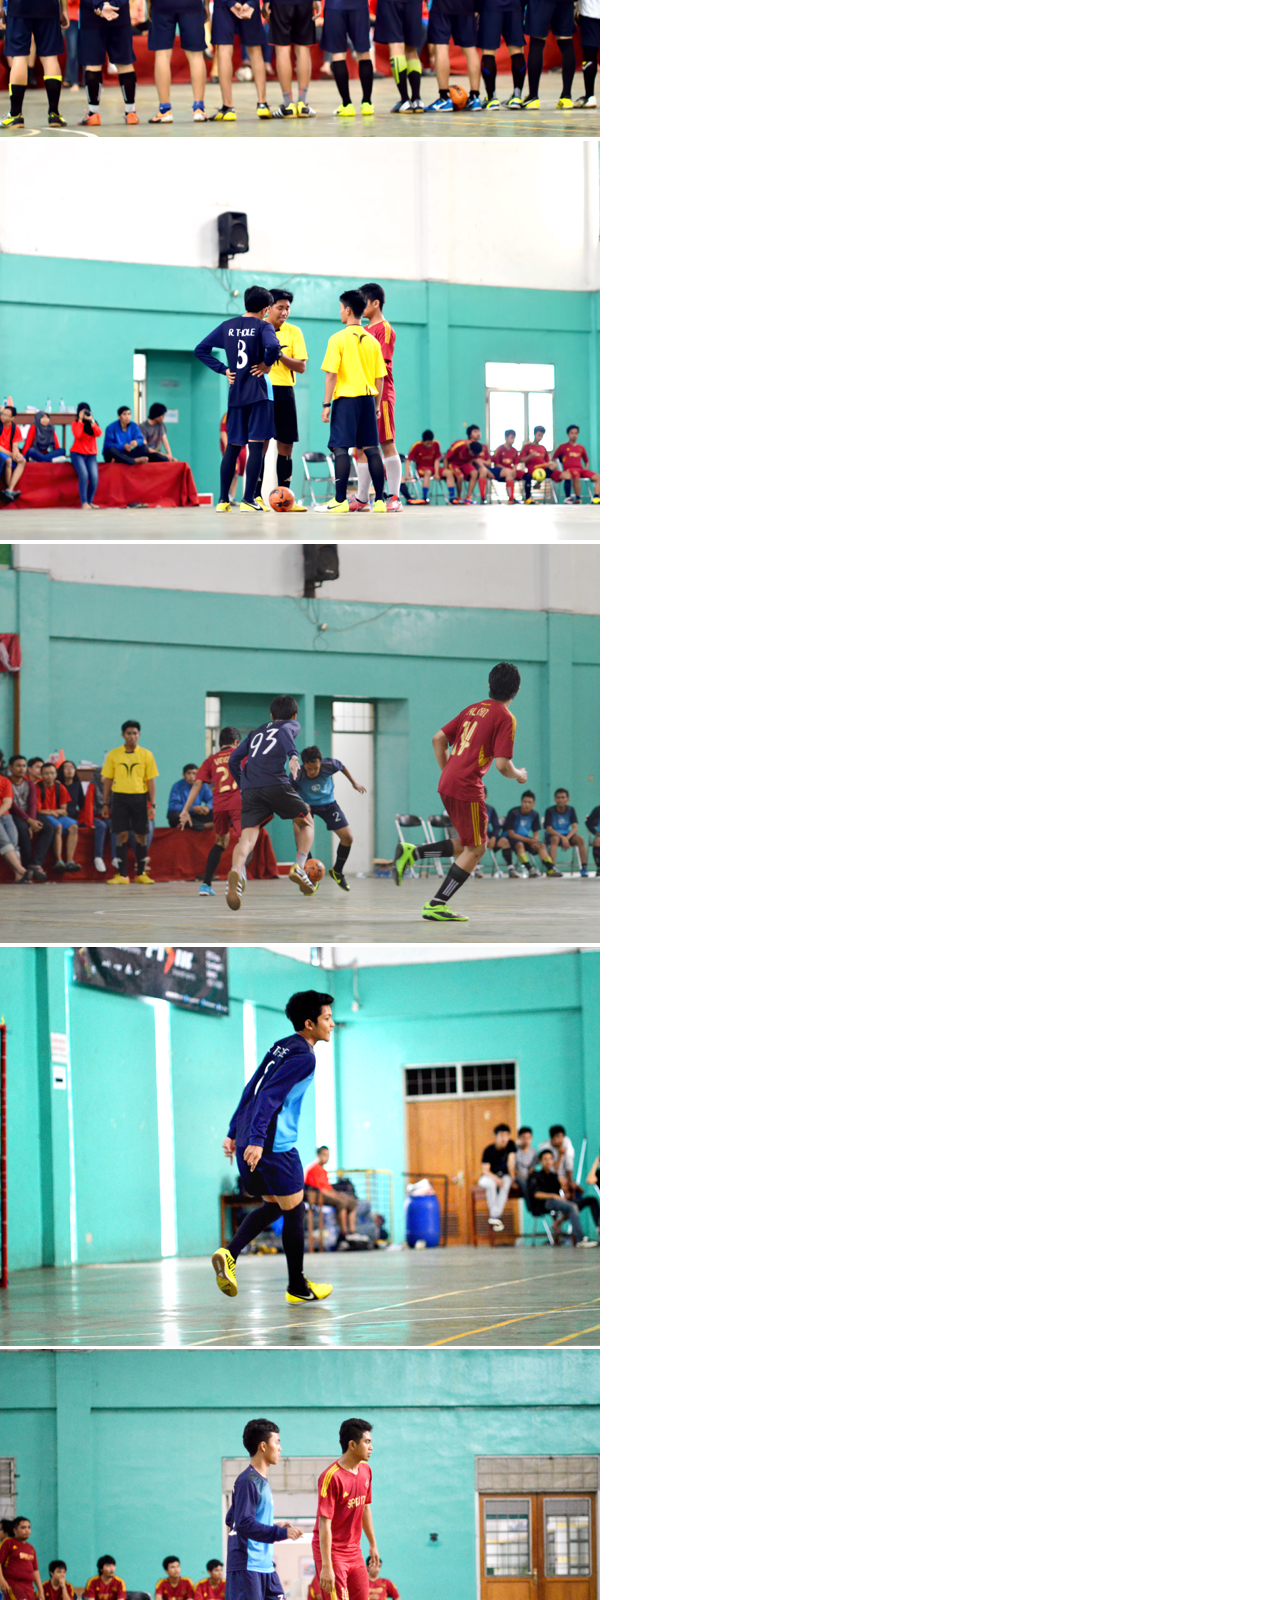
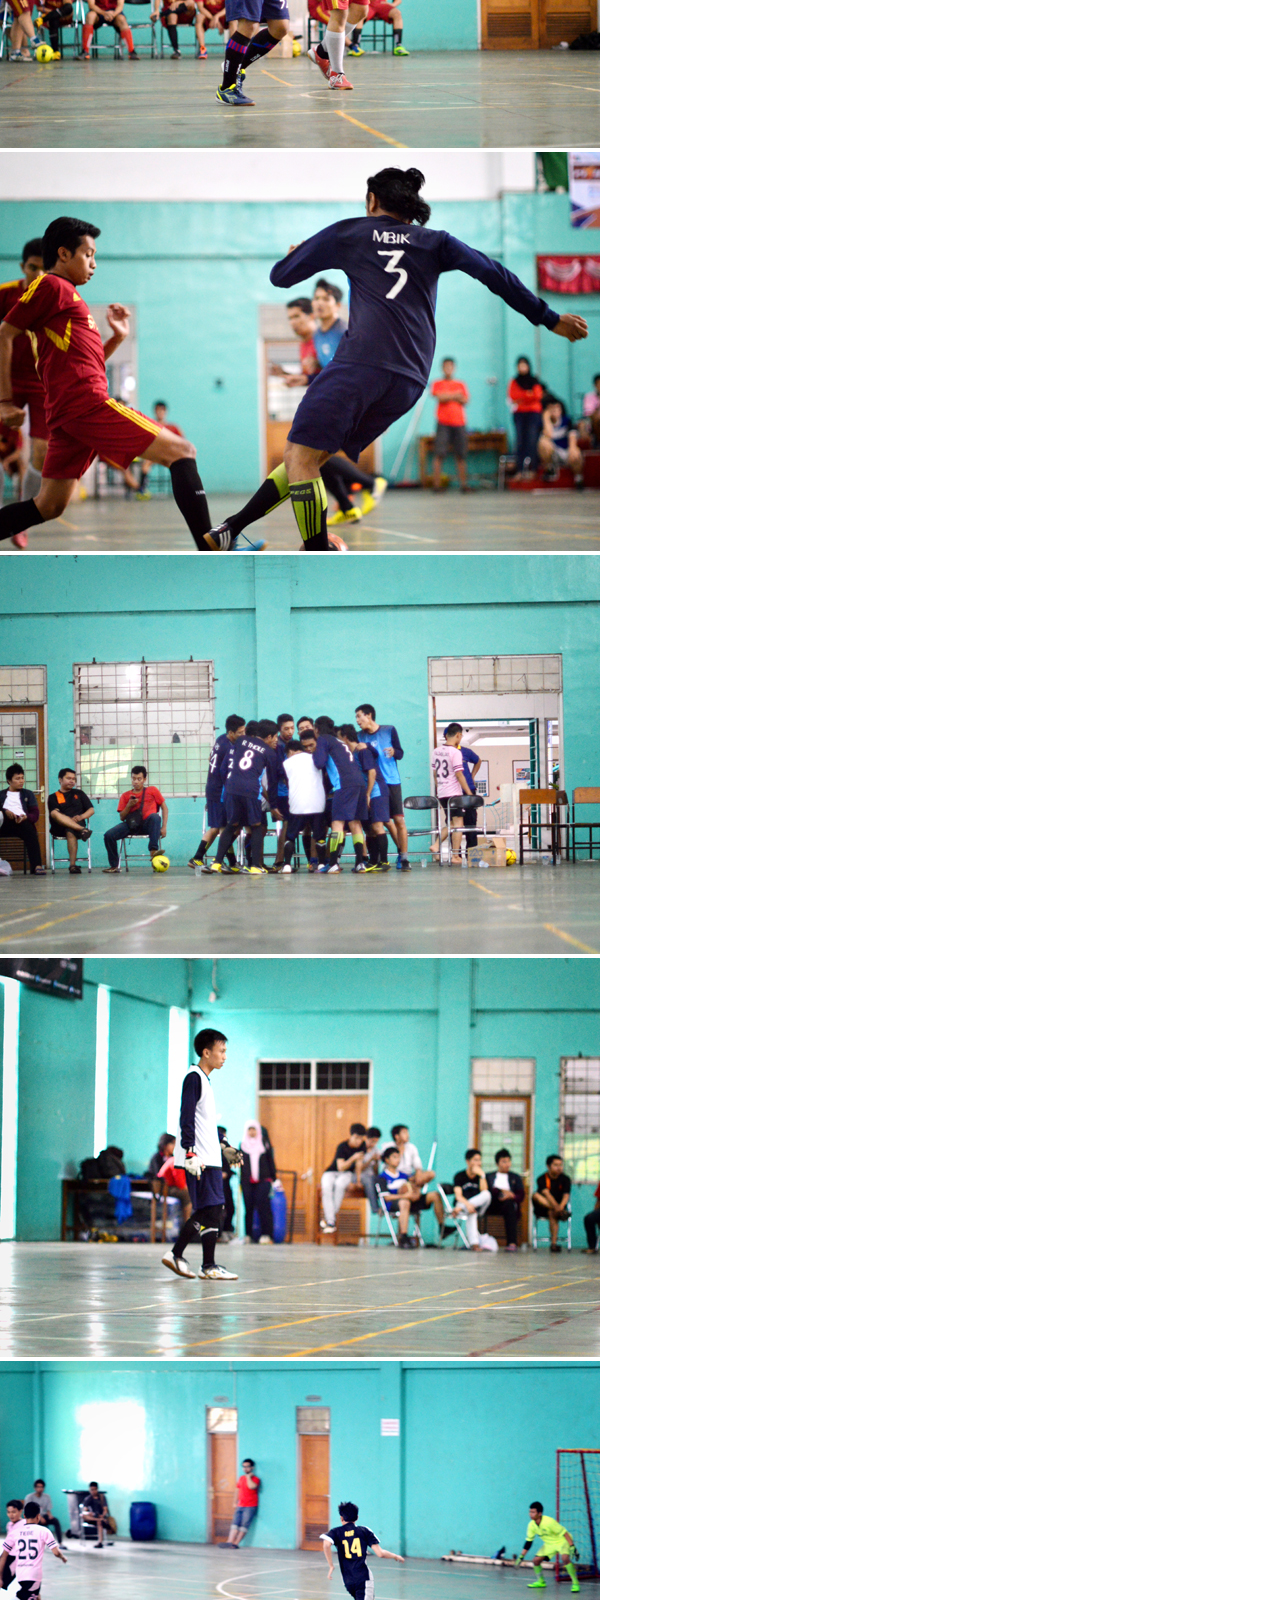
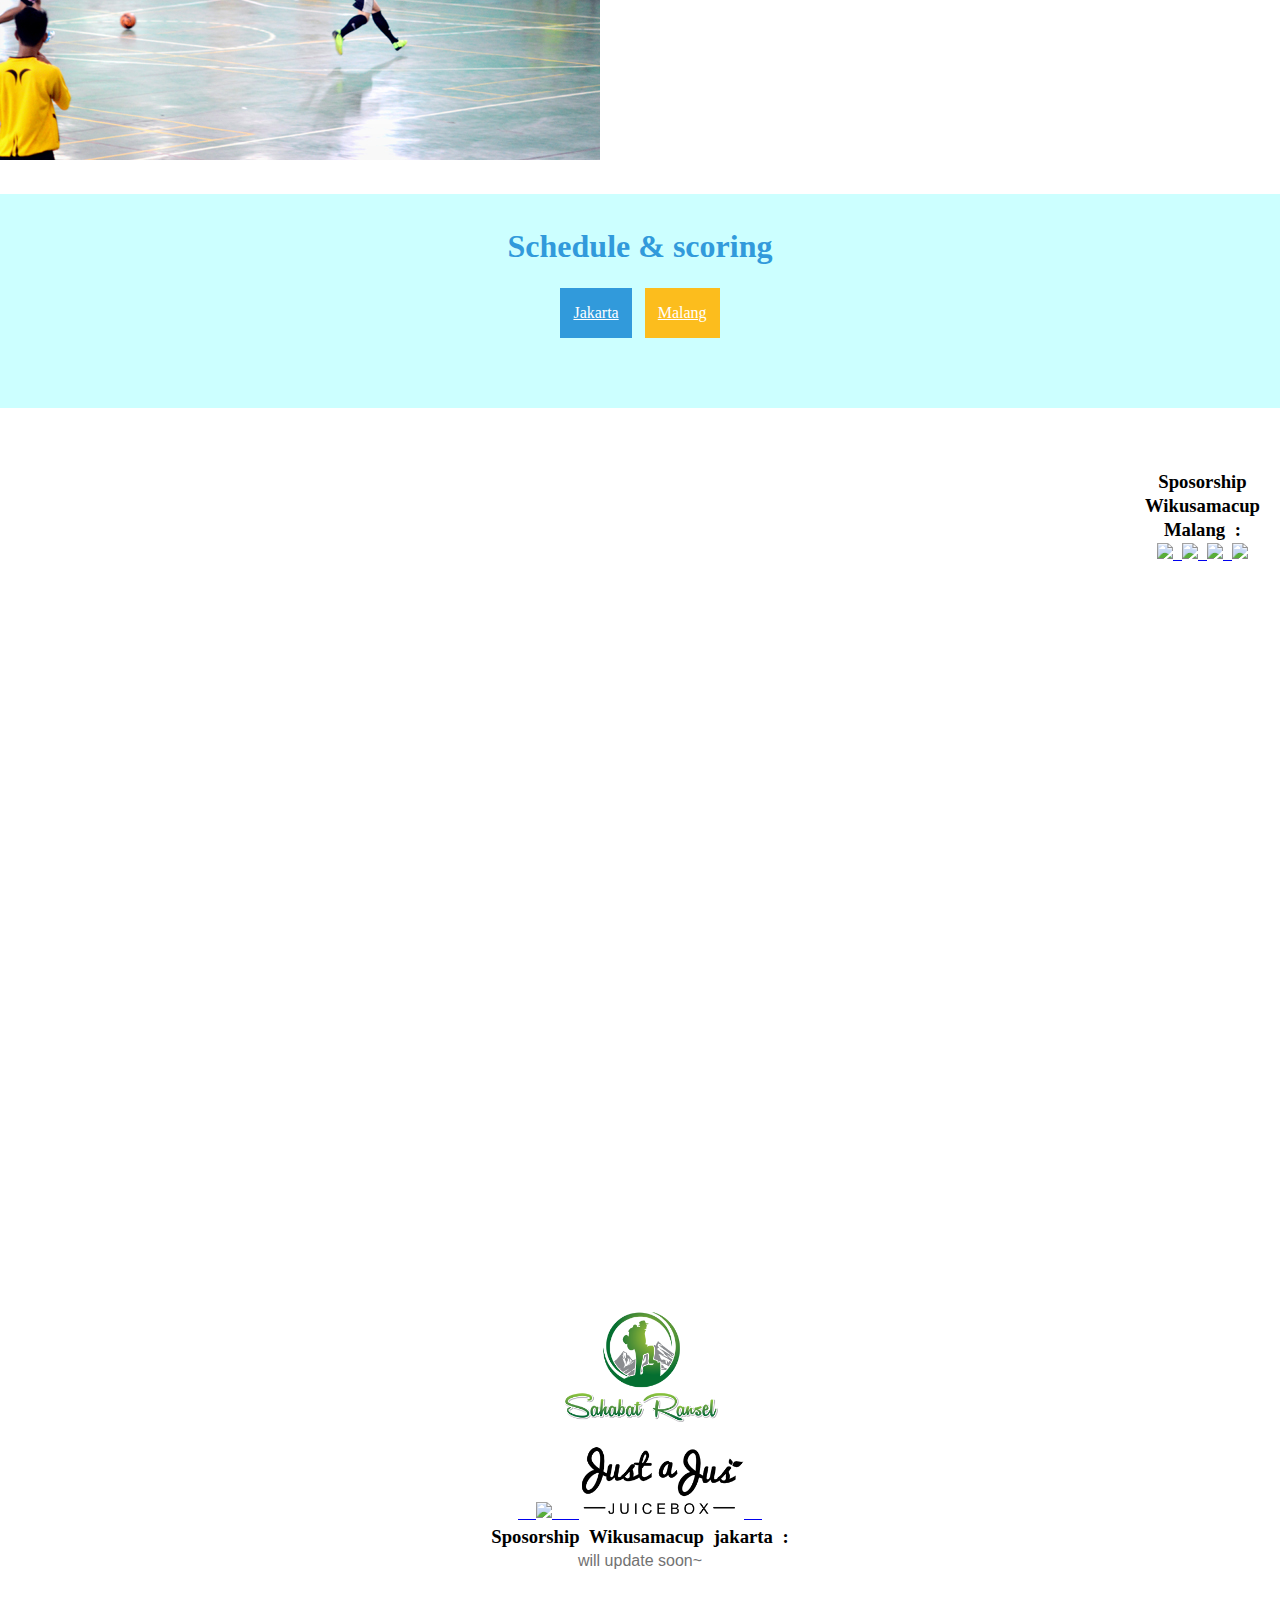
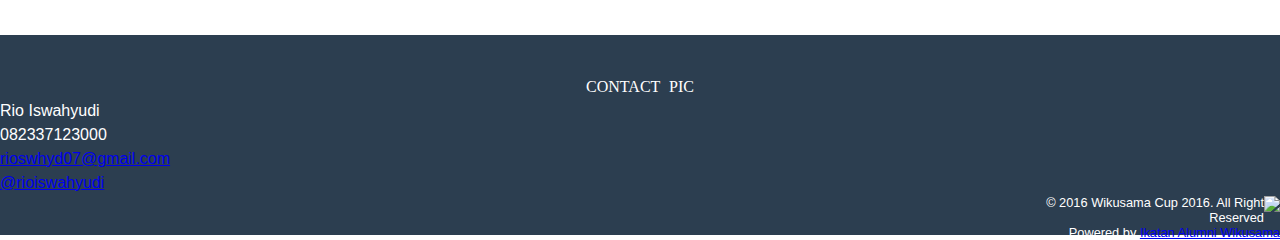
==== commit 10a40ee4: "fix scedule ans scoring to malang" ====
--- a/index.html
+++ b/index.html
@@ -77,8 +77,8 @@
 						<ul class="menu">
 							<a class="link" href="#about">
 							<li><span class="glyphicon glyphicon-question-sign"></span> About Wikucup </li>
-							</a><a class="link" href="#sponsor">
-							<li><span class="icon-register"></span> Sponsorship</li>
+						</a><a class="link" href="#live">
+							<li><span class="icon-register"></span> Live Stream</li>
 							</a><a class="link" href="#guestbook">
 							<li><span class="fa fa-comments"></span> Guest Book </li>
 							</a><a class="link" href="#gallery">
@@ -98,8 +98,8 @@
 								<div class="bg-trans-black text-xsmall pad-trbl0">
 									<select class="pickcity">
 										<option value="-1">Pick city</option>
-										<option value="jakarta" selected>Jakarta</option>
-										<option value="malang" >Malang</option>
+										<option value="jakarta" >Jakarta</option>
+										<option value="malang" selected>Malang</option>
 									</select>
 									 <!-- &nbsp;Now playing : - -->
 									<div class="category">
@@ -209,7 +209,7 @@
 						</p>
 						<p class="text-xsmall text-white">
 							<strong>GOR Bulungan</strong><br/>
-							Jakarta 
+							Jakarta
 						</p>
 					</div>
 					<div class="col-md-6 col-sm-6 col-xs-12 bg-blue box-center" align="right">
@@ -229,7 +229,7 @@
 				</div>
 			</div>
 			<!-- / about -->
-			<!-- regitration 
+			<!-- regitration
 			<div class="bg-blue pad-tb40" id="register">
 				<div class="container">
 					<div class="col-md-12" align="center">
@@ -291,7 +291,7 @@
 										<input id="sosmed" name="sosmed" type="text"/>
 									</li>
 								</ol>
-								<!-- /questions 
+								<!-- /questions
 								<button class="submit" type="submit">Send answers</button>
 								<div class="controls">
 									<button class="next"></button>
@@ -299,24 +299,24 @@
 									</div>
 									<span class="number"><span class="number-current"></span><span class="number-total"></span></span><span class="error-message"></span>
 								</div>
-								<!-- / controls 
-							</div>
-							<!-- /simform-inner 
+								<!-- / controls
+							</div>
+							<!-- /simform-inner
 							<span class="final-message"></span>
 						</form>
-						<!-- /simform 
+						<!-- /simform
 						</section>
 					</div>
 				</div>
 			</div>
 			<!-- /registration
 			<!-- sponshorship -->
-			<div class="container pad-tb40" id="sponsor">
+			<div class="container pad-tb40" id="live">
 				<div class="col-md-12 " align="center">
 					<h1 class="title blue text-xlarge">Watch Online on our Youtube Channel</h1>
 					<p class="col-md-6 col-md-push-3 col-sm-12 col-xs-12 mar-bot50">
 						Kamu bisa menonton setiap pertandingan di wikusama cup malang<br>
-						melalui youtube channel kita loh. 
+						melalui youtube channel kita loh.
 					</p>
 				</div>
 				<div class="clear">
@@ -548,18 +548,18 @@
 
 					<!-- Nav tabs -->
 					<ul class="filter nav nav-tabs" role="tablist">
-						<li class="active"><a href="#jakarta" role="tab" data-toggle="tab">Jakarta</a></li>
-						<li><a href="#malang" role="tab" data-toggle="tab">Malang</a></li>
+						<li><a href="#jakarta" role="tab" data-toggle="tab">Jakarta</a></li>
+						<li class="active"><a href="#malang" role="tab" data-toggle="tab">Malang</a></li>
 					</ul>
 
 					<!-- Tab panes -->
 					<div class="tab-content">
-						<div class="tab-pane fade in active" id="jakarta">
+						<div class="tab-pane fade" id="jakarta">
 							<div class="schedule" data-color='#e1735e' data-city="futsal"></div>
 							<div class="schedule" data-color='#45db9b' data-city="basket"></div>
 							<div class="schedule" data-color='#8d39ad' data-city="badminton"></div>
 						</div>
-						<div class="tab-pane fade" id="malang">
+						<div class="tab-pane fade in active" id="malang">
 							<div class="schedule" data-color='#e1735e' data-city="futsal"></div>
 							<div class="schedule" data-color='#45db9b' data-city="basket"></div>
 							<div class="schedule" data-color='#8d39ad' data-city="badminton"></div>
@@ -568,7 +568,7 @@
 				</div>
 			</div>
 			<!-- /schedule -->
-			<!-- schedule 
+			<!-- schedule
 			<div class="bg-biru" id="guestbook">
 				<div class="container" align="center">
 					<img src="assets/img/robot.jpg" alt="robot" class="col-md-6" />
@@ -576,7 +576,7 @@
 						<blockquote class="oval-quotes">
 							<div class="wrap">
 								<div id="carousel-example-generic" class="carousel slide" data-ride="carousel">
-									<!-- Wrapper for slides 
+									<!-- Wrapper for slides
 									<div class="carousel-inner">
 									</div>
 								  <!-- Controls
@@ -592,7 +592,7 @@
 					</div>
 				</div>
 			</div>
-			<!-- /schedule 
+			<!-- /schedule
 			<!-- logo bottom-->
 			<div class="container" align="center">
 				<div class="row wrap-support" style="margin-top:62px;">
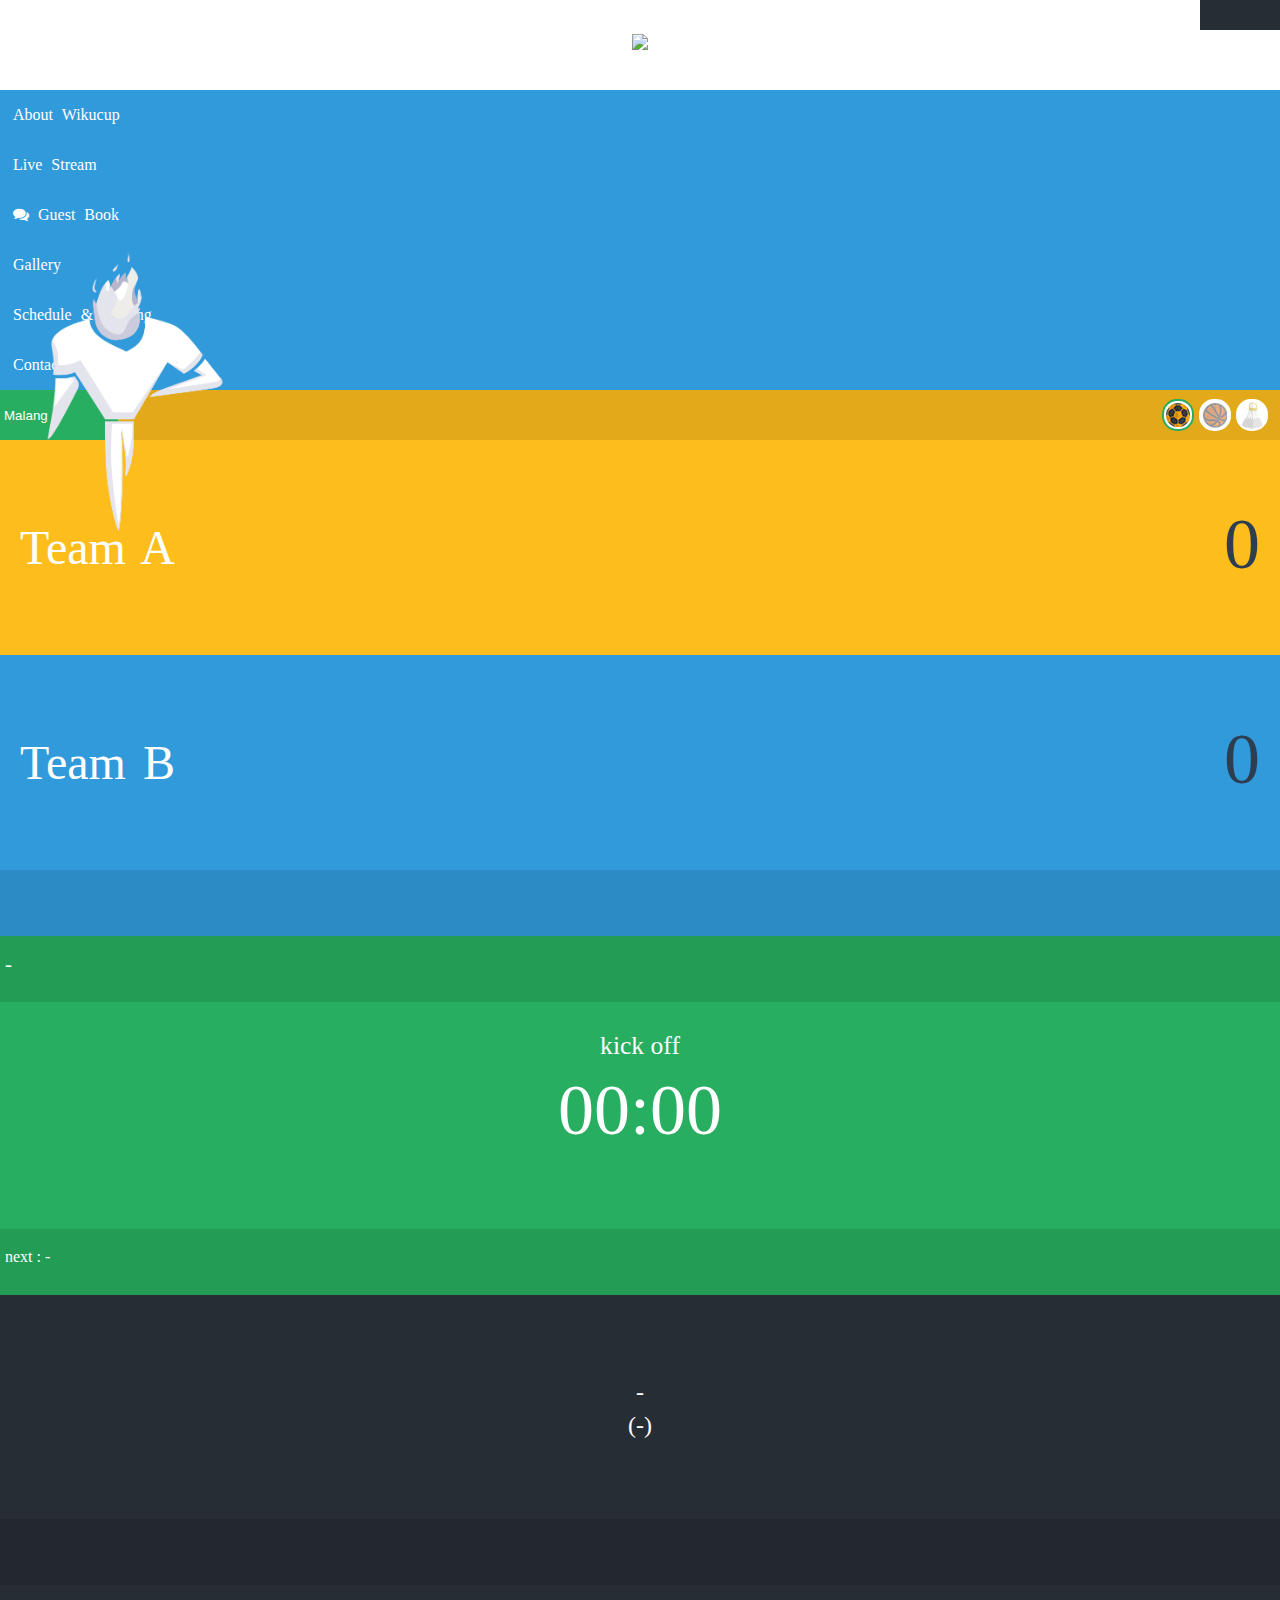
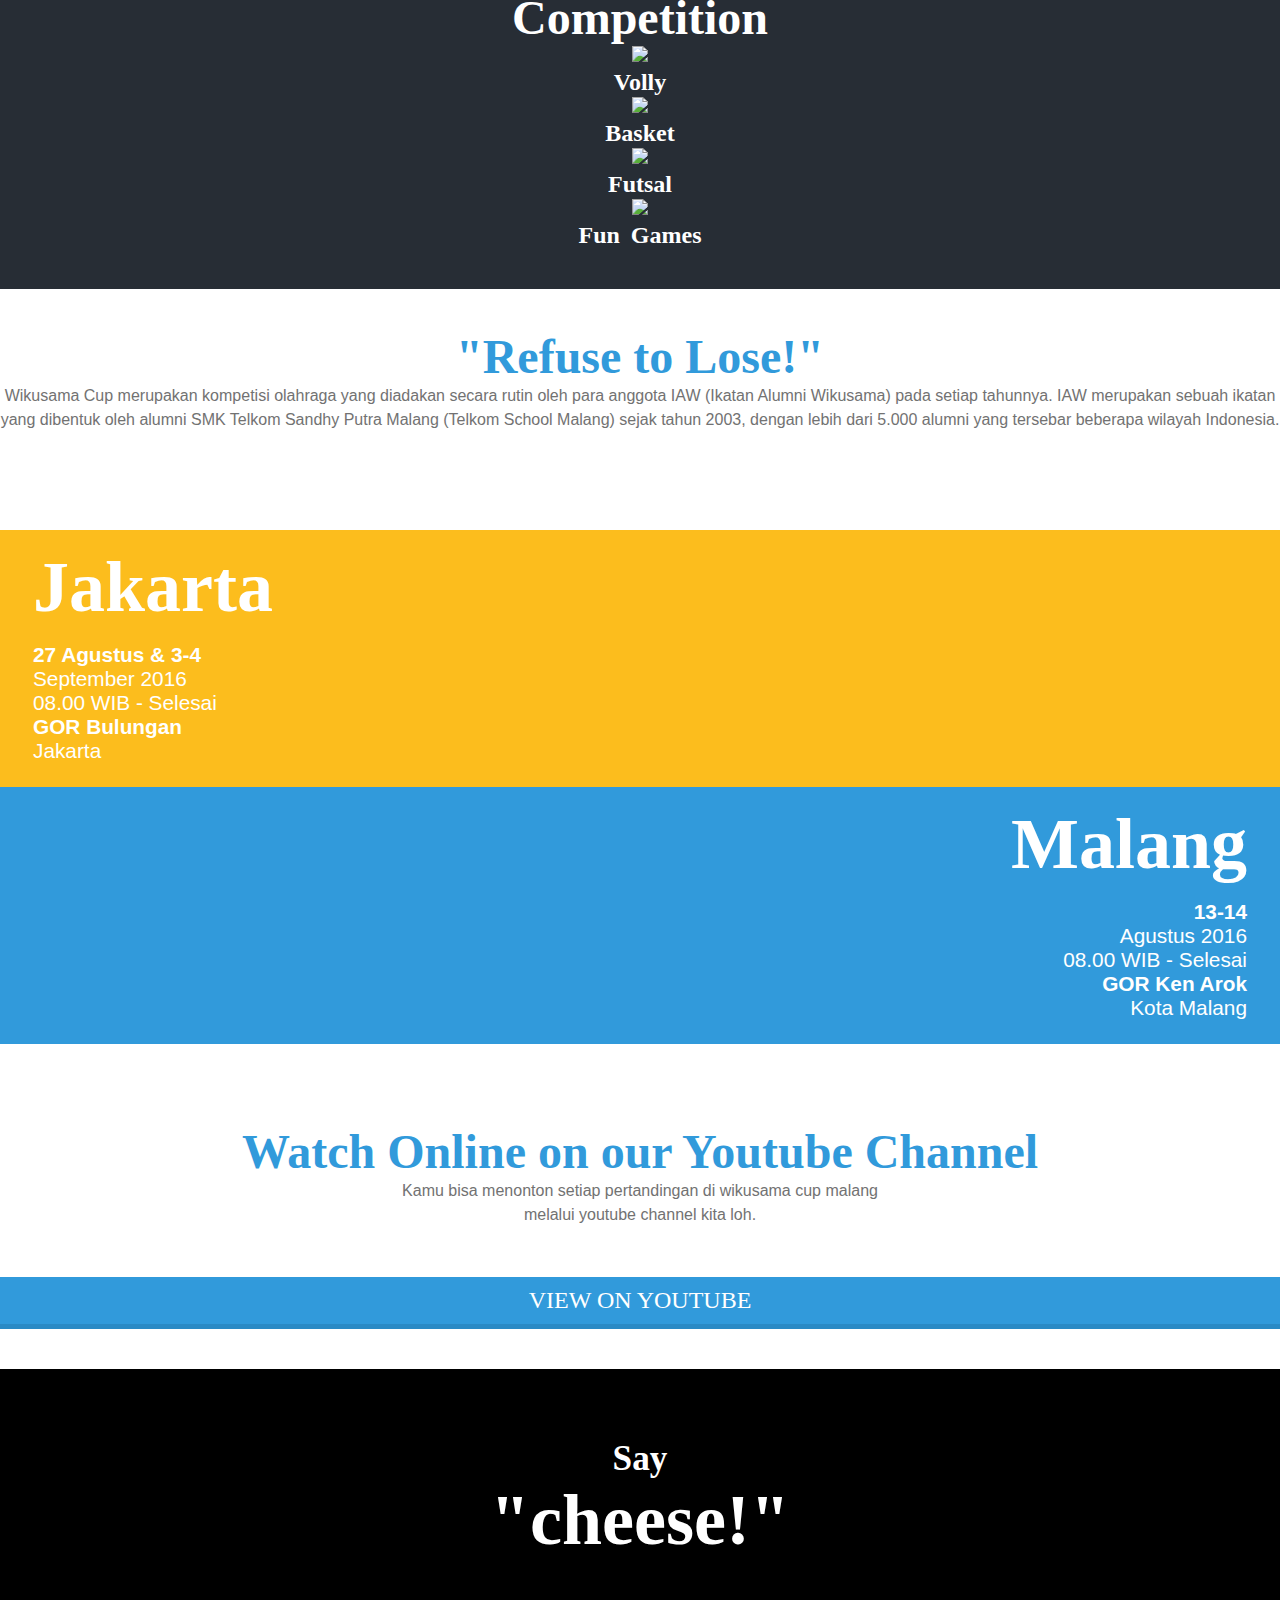
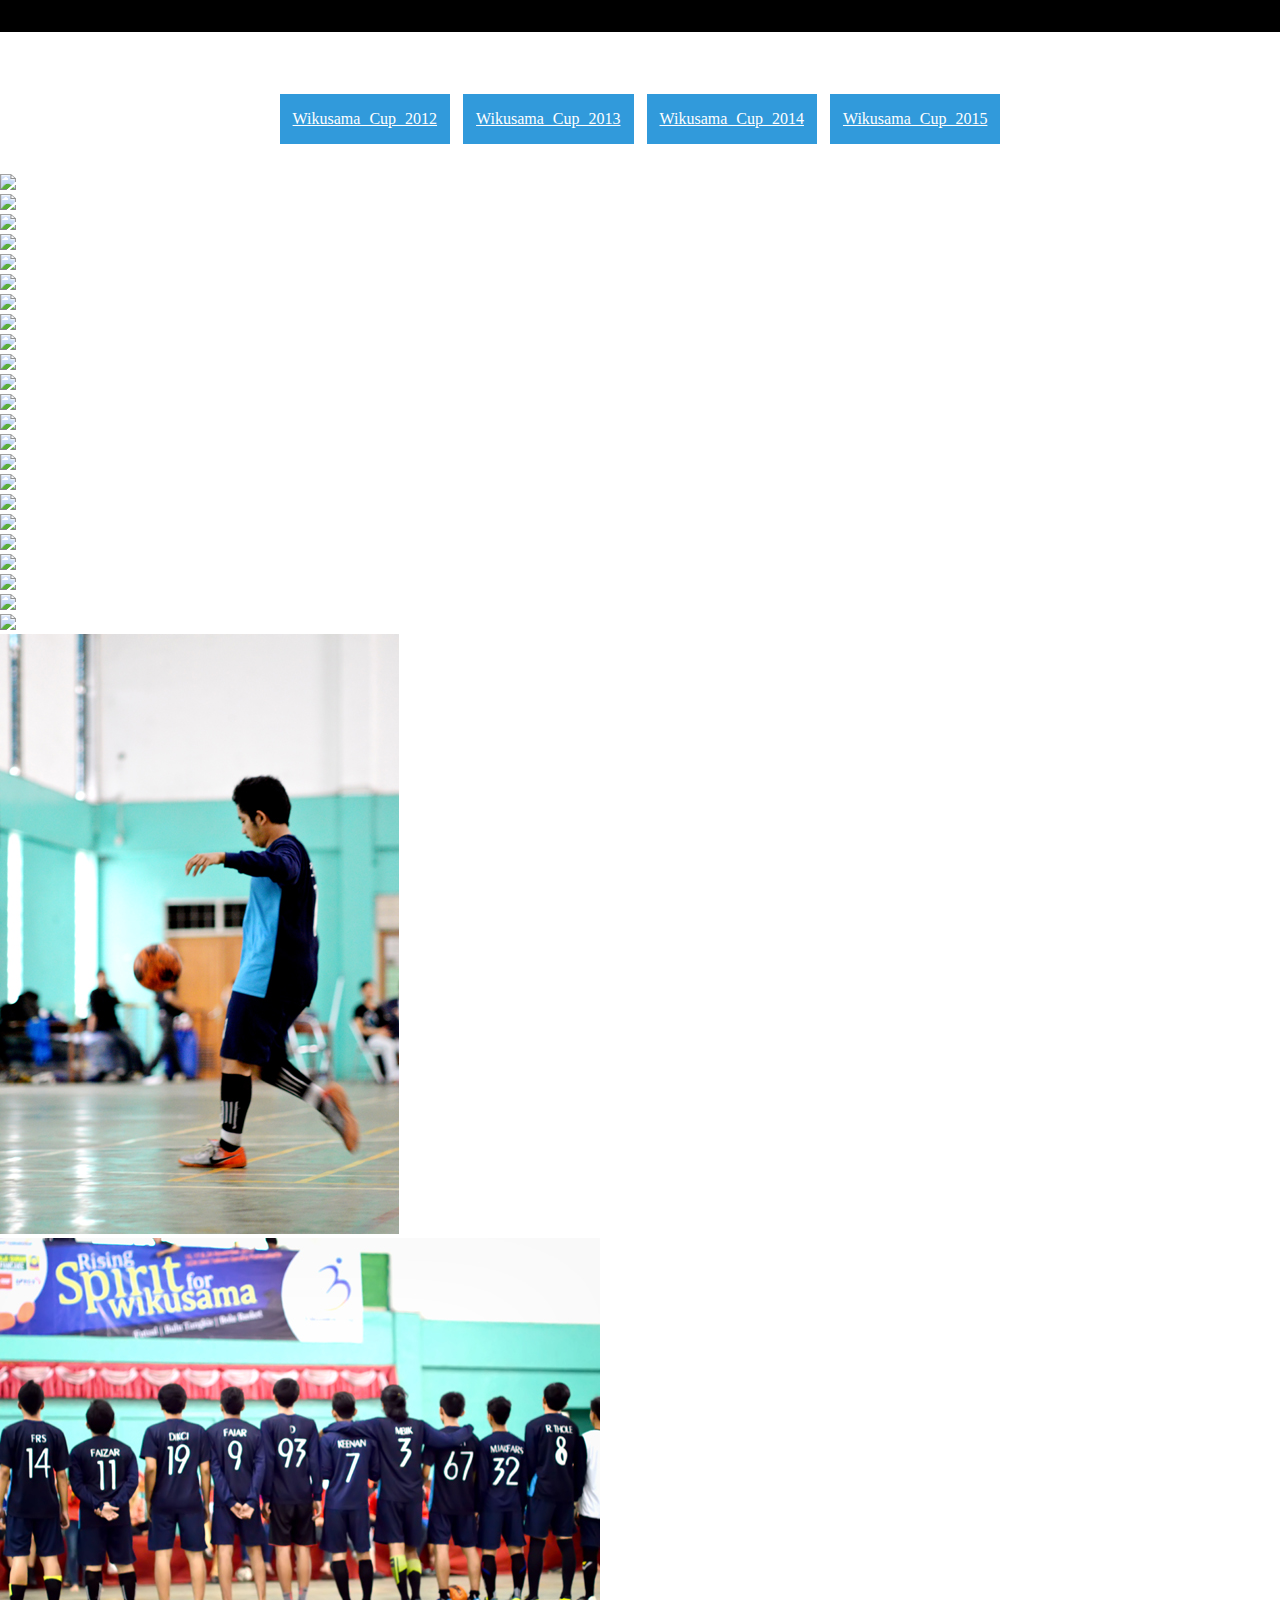
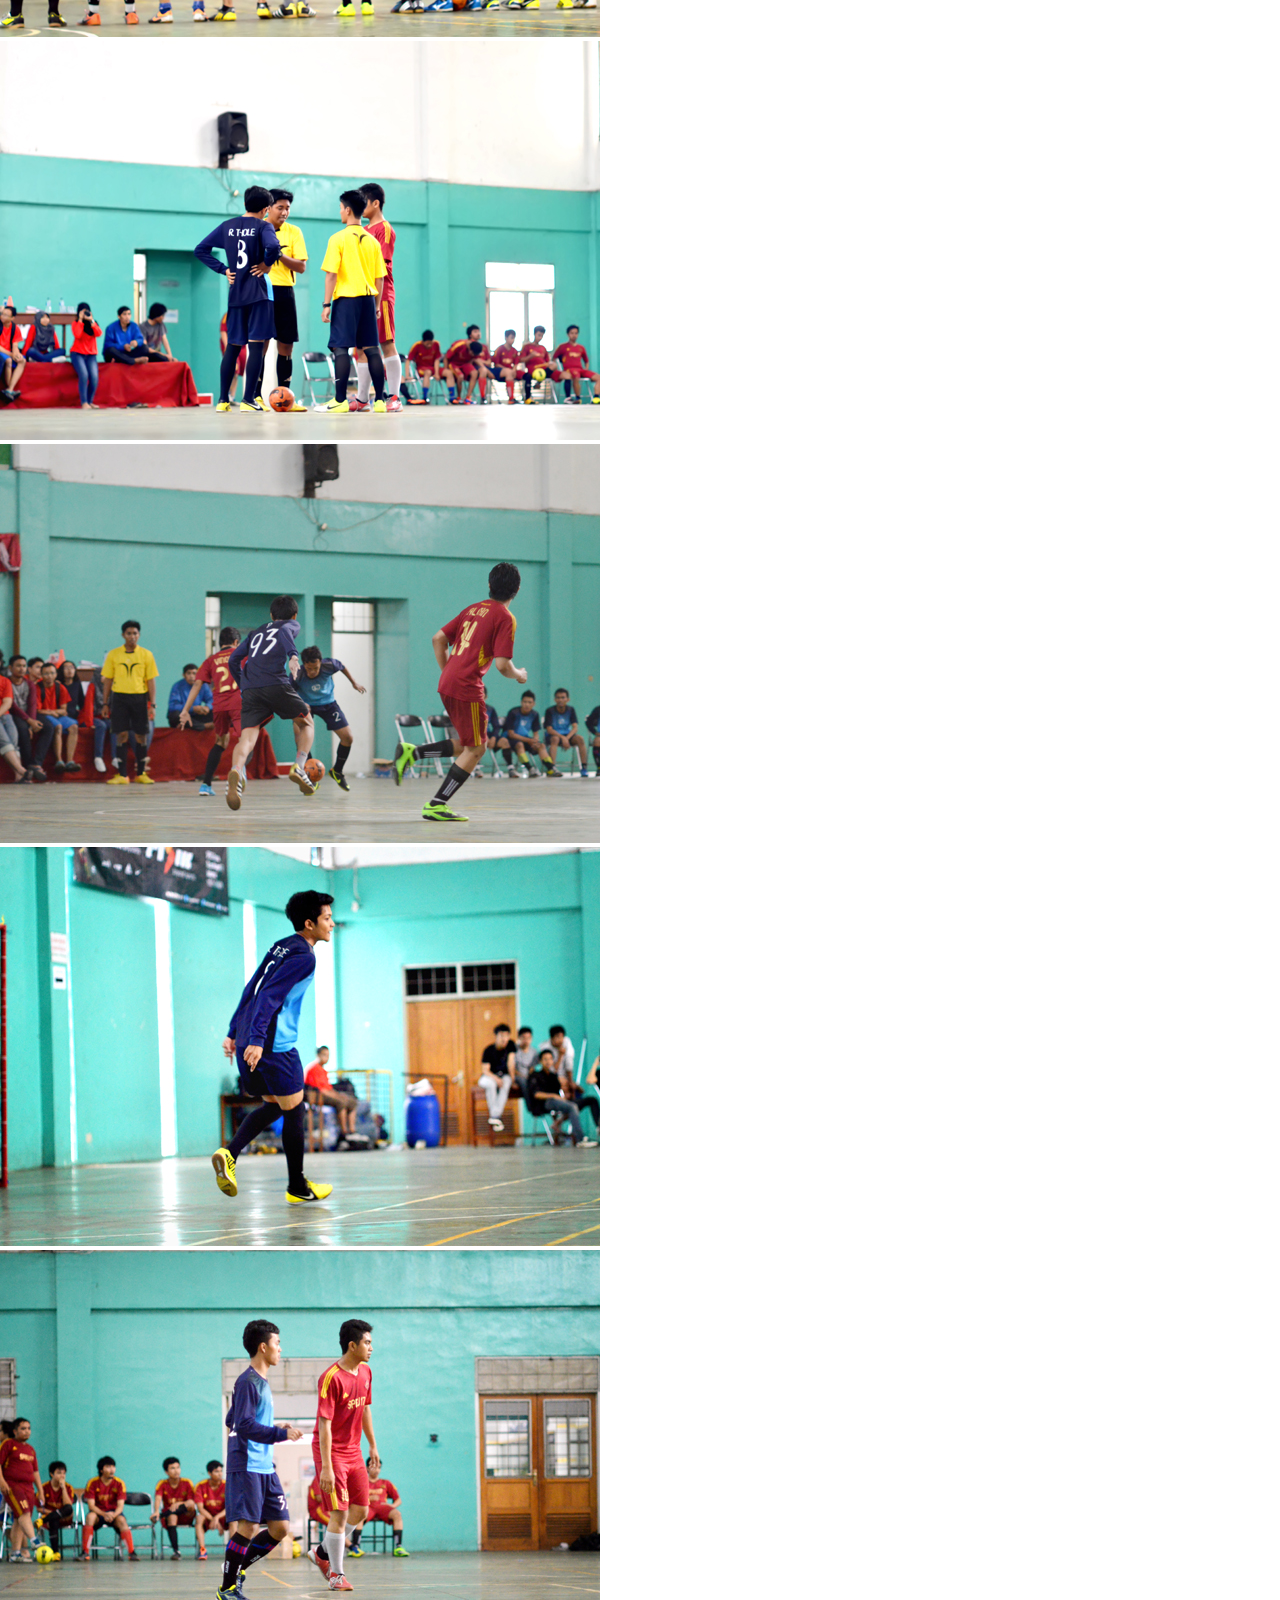
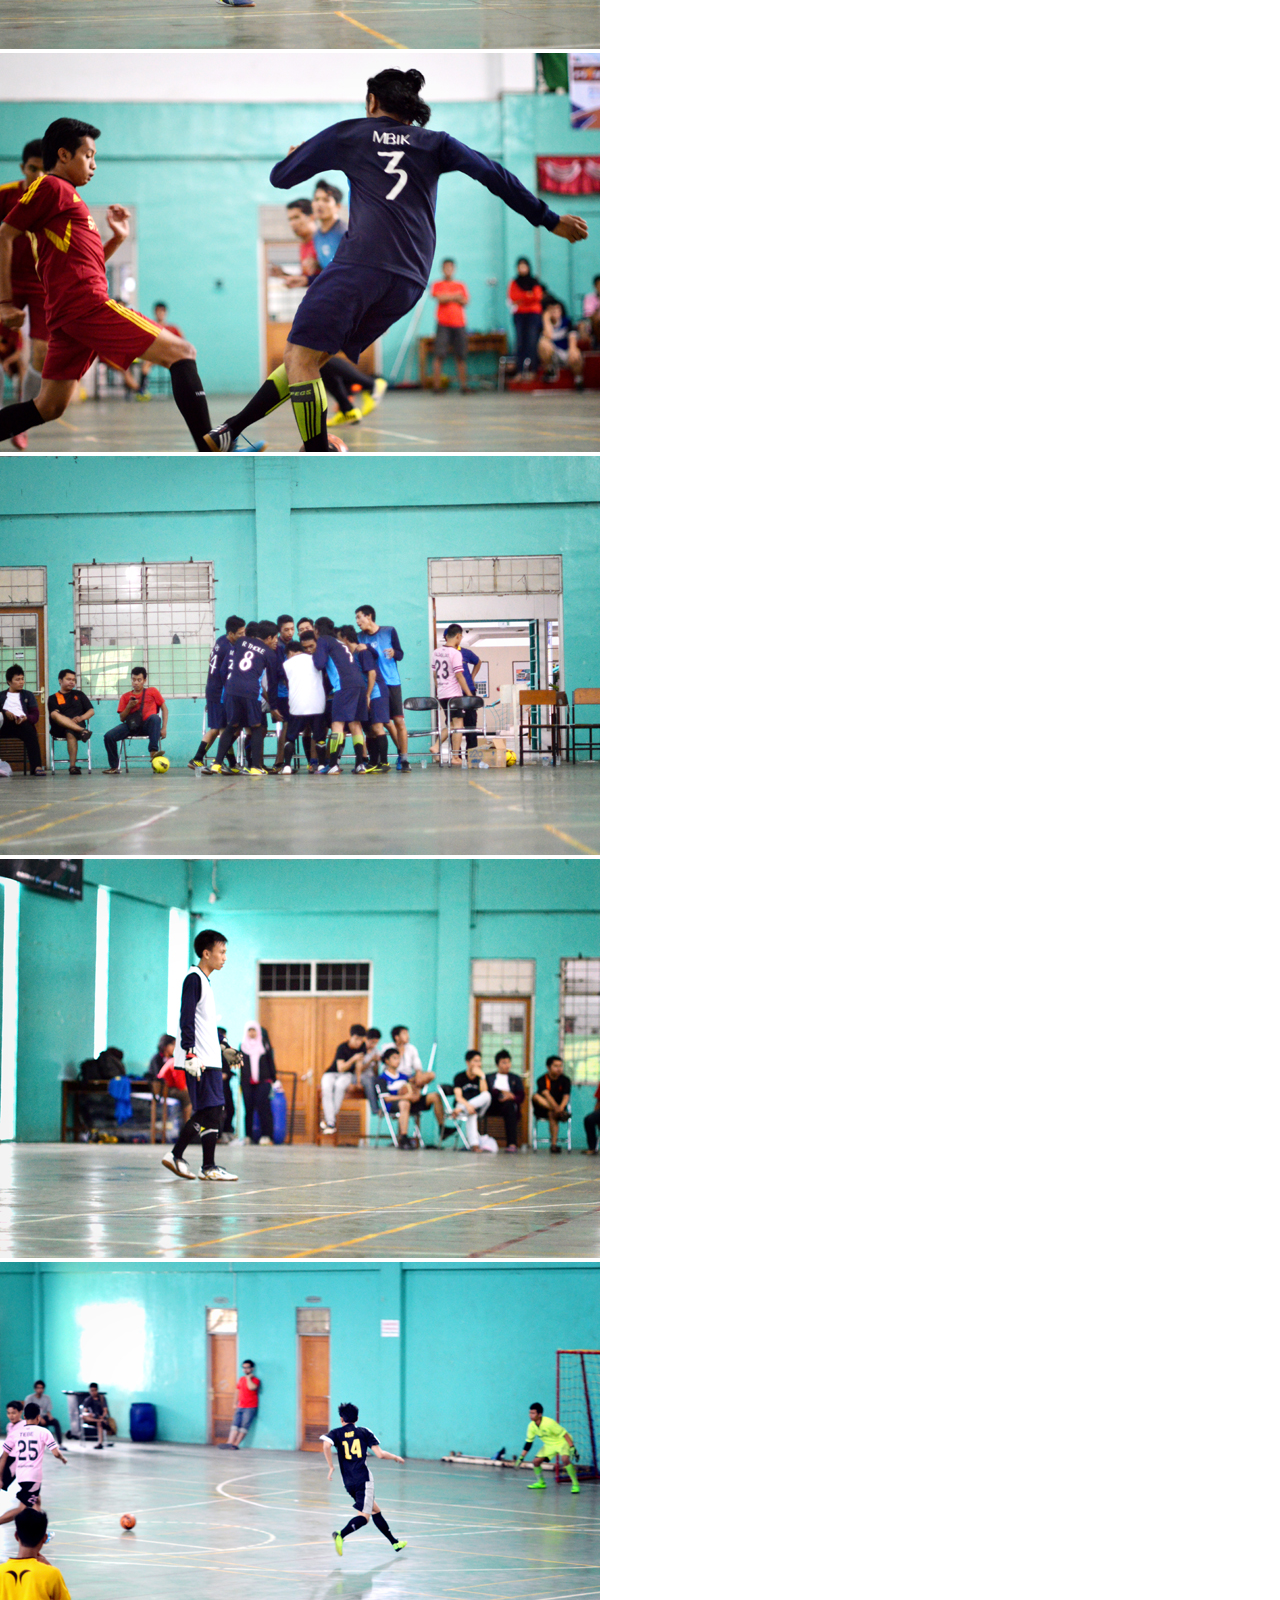
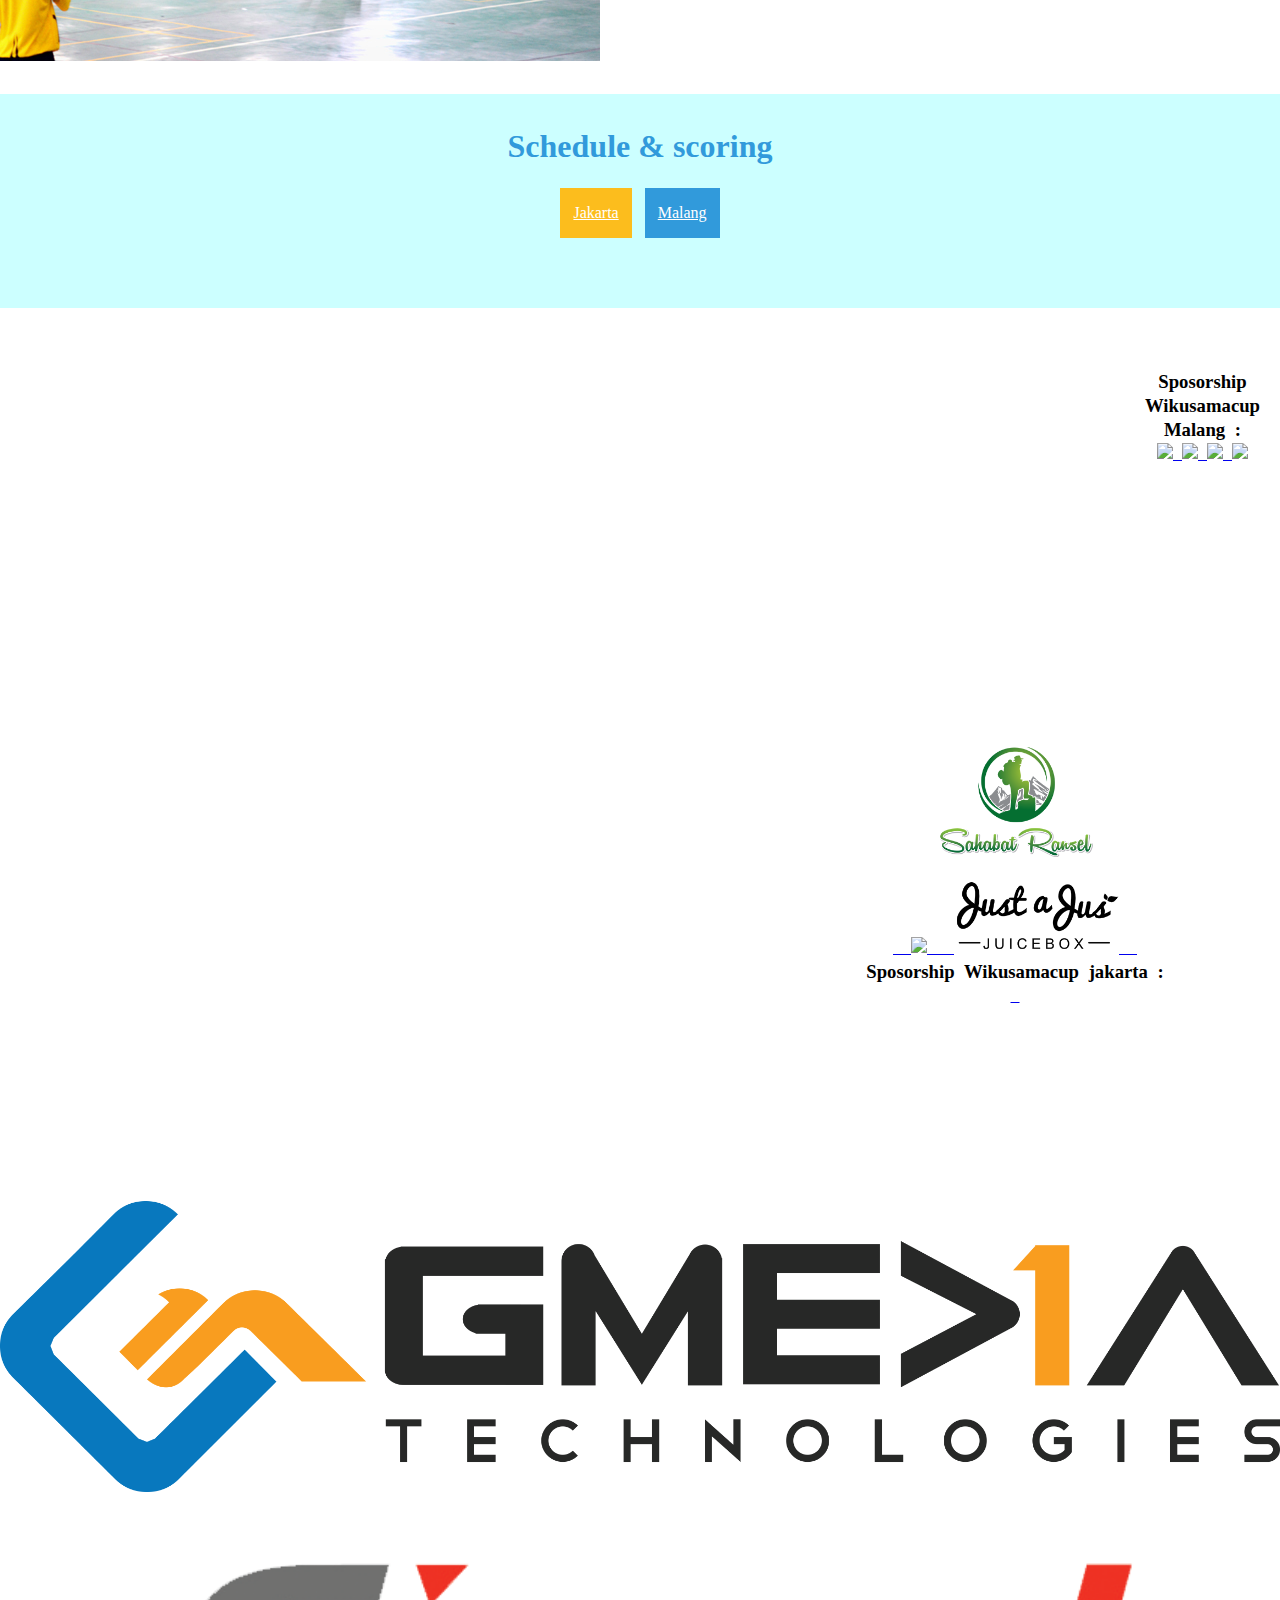
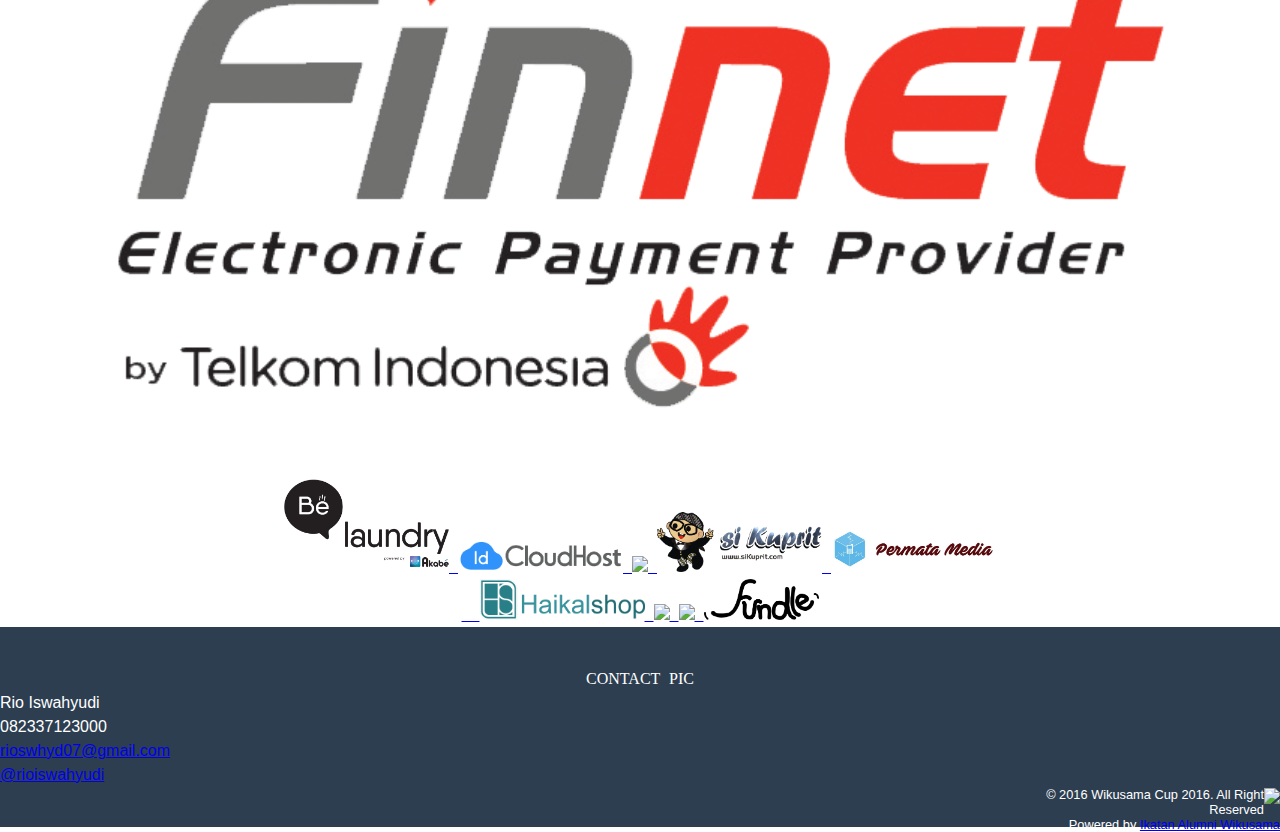
==== commit f3767355: "update sponsor jakarta" ====
--- a/index.html
+++ b/index.html
@@ -165,8 +165,8 @@
 					<div class="col-md-12" align="center">
 						<h1 class="title text-xlarge">Competition</h1>
 						<div class="col-md-push-2 col-md-2 col-sm-6 col-xs-12">
-							<img src="assets/img/badminton.png">
-							<h4 class="text-small">Badminton</h4>
+							<img src="assets/img/volley.png">
+							<h4 class="text-small">Volly</h4>
 						</div>
 						<div class="col-md-push-2 col-md-2 col-sm-6 col-xs-12">
 							<img src="assets/img/basket.png">
@@ -195,7 +195,7 @@
 				<br/>
 				<div class="col-md-12">
 					<div class="battle col-md-push-3 col-md-6 col-sm-push-3 col-sm-6 col-xs-12 ">
-						<img src="assets/img/battle.png">
+						<img src="assets/img/maskot_wikucup2016.png" style="margin-top: 20px; margin-left: 30px;">
 					</div>
 					<br/>
 					<div class="col-md-6 col-sm-6 col-xs-12 bg-yellow box-center">
@@ -318,14 +318,13 @@
 						Kamu bisa menonton setiap pertandingan di wikusama cup malang<br>
 						melalui youtube channel kita loh.
 					</p>
+					<!--<iframe width="560" height="315" src="https://www.youtube.com/embed/d4b_W28yBls" frameborder="0" allowfullscreen></iframe> -->
 				</div>
 				<div class="clear">
 				</div>
 				<div class="col-md-4 col-md-push-4">
 					<!-- assets/proposal-wikusamacup2014.pdf -->
-					<form id="form_id" action="#" method="get">
-						<button type="submit" class="btn-sponsor text-small" >View Channel</button>
-					</form>
+						<a href="https://www.youtube.com/c/wikusamacup" target="_new"><button type="submit" class="btn-sponsor text-small" >View on Youtube</button></a>
 				</div>
 			</div>
 			<!-- /sponshorship -->
@@ -341,8 +340,8 @@
 					<ul class="filter nav nav-tabs" role="tablist">
 						<li><a href="#2012" role="tab" data-toggle="tab">Wikusama Cup 2012</a></li>
 						<li><a href="#2013" role="tab" data-toggle="tab">Wikusama Cup 2013</a></li>
-						<li><a href="#2013" role="tab" data-toggle="tab">Wikusama Cup 2014</a></li>
-						<li><a href="#2013" role="tab" data-toggle="tab">Wikusama Cup 2015</a></li>
+						<li><a href="#" role="tab" data-toggle="tab">Wikusama Cup 2014</a></li>
+						<li><a href="#2015" role="tab" data-toggle="tab">Wikusama Cup 2015</a></li>
 					</ul>
 
 					<!-- Tab panes -->
@@ -462,7 +461,7 @@
 										<img src="assets/img/2012/DSC6769.jpg">
 									</a>
 								</div>
-								<div class="Image_Wrapper">
+								<!--<div class="Image_Wrapper">
 									<a href="https://lh5.googleusercontent.com/-b6Noh1z09tI/UjafXcABxqI/AAAAAAAAEqs/pJZ13BXc7h0/w1774-h1180-no/_DSC6788.JPG" class="fancybox" rel="gallery2012">
 										<img src="assets/img/2012/DSC6788.jpg">
 									</a>
@@ -486,7 +485,7 @@
 									<a href="https://lh6.googleusercontent.com/-sgtbn4mMmCA/UjahIiRtCTI/AAAAAAAAEt0/to9HeZAgvaI/w1774-h1180-no/_DSC6814.JPG" class="fancybox" rel="gallery2012">
 										<img src="assets/img/2012/DSC6814.jpg">
 									</a>
-								</div>
+								</div> -->
 							</section>
 						</div>
 						<div class="tab-pane active" id="2013">
@@ -536,6 +535,7 @@
 								</div>
 
 							</section>
+
 						</div>
 					</div>
 				</div>
@@ -548,20 +548,20 @@
 
 					<!-- Nav tabs -->
 					<ul class="filter nav nav-tabs" role="tablist">
-						<li><a href="#jakarta" role="tab" data-toggle="tab">Jakarta</a></li>
-						<li class="active"><a href="#malang" role="tab" data-toggle="tab">Malang</a></li>
+						<li class="active"><a href="#jakarta" role="tab" data-toggle="tab">Jakarta</a></li>
+						<li><a href="#malang" role="tab" data-toggle="tab">Malang</a></li>
 					</ul>
 
 					<!-- Tab panes -->
 					<div class="tab-content">
-						<div class="tab-pane fade" id="jakarta">
+						<div class="tab-pane fade in active" id="jakarta">
 							<div class="schedule" data-color='#e1735e' data-city="futsal"></div>
 							<div class="schedule" data-color='#45db9b' data-city="basket"></div>
 							<div class="schedule" data-color='#8d39ad' data-city="badminton"></div>
 						</div>
-						<div class="tab-pane fade in active" id="malang">
+						<div class="tab-pane fade" id="malang">
 							<div class="schedule" data-color='#e1735e' data-city="futsal"></div>
-							<div class="schedule" data-color='#45db9b' data-city="basket"></div>
+							<!--<div class="schedule" data-color='#45db9b' data-city="basket"></div> -->
 							<div class="schedule" data-color='#8d39ad' data-city="badminton"></div>
 						</div>
 					</div>
@@ -597,19 +597,19 @@
 			<div class="container" align="center">
 				<div class="row wrap-support" style="margin-top:62px;">
 					<h3>Sposorship Wikusamacup Malang :</h3>
-					<a href="#" target="_blank" class="col-md-2 pad-tb40" style="padding-top:100px;">
+					<a href="http://bitingsek.id" target="_blank" class="col-md-2 pad-tb40" style="padding-top:100px;">
 						<img src="assets/img/supported/bitingsek.png" width="165">
 					</a>
-					<a href="#" target="_blank" class="col-md-2 pad-tb40" style="padding-top:100px">
+					<a href="http://indosatooredoo.com/" target="_blank" class="col-md-2 pad-tb40" style="padding-top:100px">
 						<img src="assets/img/supported/im3.png" width="165">
 					</a>
-					<a href="#" target="_blank" class="col-md-4 pad-tb40" >
+					<a href="http://eaciit.com/" target="_blank" class="col-md-4 pad-tb40" >
 						<img src="assets/img/supported/eaciit.png" width="360">
 					</a>
 					<a href="#" target="_blank" class="col-md-2 pad-tb40" style="padding-top:100px;">
 						<img src="assets/img/supported/metro.png" width="165">
 					</a>
-					<a href="#" target="_blank" class="col-md-2 pad-tb40" style="padding-top:60px;">
+					<a href="http://sahabatransel.com/" target="_blank" class="col-md-2 pad-tb40" style="padding-top:60px;">
 						<img src="assets/img/supported/sahabatransel.png" width="165">
 					</a>
 				</div>
@@ -617,83 +617,65 @@
 					<a href="#" target="_blank" class="col-md-2 pad-tb40" style="padding-top:0px;">
 						&nbsp;
 					</a>
-					<a href="#" target="_blank" class="col-md-2 pad-tb40" style="padding-top:0px">
+					<a href="http://instagram.com/18solaris" target="_blank" class="col-md-2 pad-tb40" style="padding-top:0px">
 						<img src="assets/img/supported/solaris.png" width="165">
 					</a>
 					<a href="#" target="_blank" class="col-md-4 pad-tb40">
 						&nbsp;
 					</a>
-					<a href="#" target="_blank" class="col-md-2 pad-tb40" style="padding-top:0px;">
+					<a href="http://instagram.com/justajus" target="_blank" class="col-md-2 pad-tb40" style="padding-top:0px;">
 						<img src="assets/img/supported/justajus.png" width="165">
 					</a>
 					<a href="#" target="_blank" class="col-md-2 pad-tb40" style="padding-top:0px;">
 						&nbsp;
 					</a>
 				</div>
-				<div class="row wrap-support" style="margin-bottom:62px;">
+				<div class="row wrap-support">
 					<h3>Sposorship Wikusamacup jakarta :</h3>
-					<p>will update soon~</p>
-				</div>
-				<!--<div class="row wrap-support">
-					<div class="col-md-3 pad-tb40">
-						<div class="row">
-							<div class="col-md-6">
-								<a href="http://www.adilaku.com" target="_blank">
-									<img src="assets/img/supported/adila.png" width="115" style="margin-top: 15px;">
-								</a>
-								<a href="http://www.apiquelaundry.com/" target="_blank">
-									<img src="assets/img/supported/apique.png" width="115" style="margin-top: 18px">
-								</a>
-							</div>
-							<a href="#" target="_blank" class="col-md-6">
-								<img src="assets/img/supported/bau.jpg" width="115" style="margin-top: 10px;">
-							</a>
-						</div>
-					</div>
-					<div class="col-md-2 pad-tb40">
-						<div class="row">
-							<a href="http://www.beckzstore.com/" target="_blank">
-								<img src="assets/img/supported/beckzstore.png" width="165" style="margin-top:16px">
-							</a>
-							<a href="http://software.munjalindra.com/" target="_blank">
-								<img src="assets/img/supported/logo-munjalindra-software-3.gif" width="165" style="margin-top: 11px;" alt="Mujalindra Software" />
-							</a>
-						</div>
-					</div>
-					<div class="col-md-3 pad-tb40">
-						<div class="row">
-							<div class="col-md-6">
-								<a href="http://www.helloappleberry.com" target="_blank">
-									<img src="assets/img/supported/appleberry.png" width="115" style="margin-top: 15px;">
-								</a>
-								<a href="http://www.rajadurian.com/" target="_blank">
-									<img src="assets/img/supported/rajadurian.png" width="115" style="margin-top: 4px;">
-								</a>
-							</div>
-							<div class="col-md-6">
-								<a href="http://www.sarikata.com" target="_blank">
-									<img src="assets/img/supported/sarikata.png" width="115" style="margin-top: 25px;">
-								</a>
-								<a href="https://www.facebook.com/ameerakhimar" target="_blank">
-									<img src="assets/img/supported/ameera.png" width="115" style="margin-top: 15px;">
-								</a>
-							</div>
-						</div>
-					</div>
-					<div class="col-md-4 pad-tb40">
-						<div class="row">
-							<a href="http://printsoak.com/" target="_blank">
-								<img src="assets/img/supported/printsoak.png" width="100" style="margin-top: 10px;">
-							</a>
-							<a href="#" target="_blank">
-								<img src="assets/img/supported/tags.png" width="100" style="margin-top: 10px;">
-							</a>
-							<a href="http://www.bolalob.com/" target="_blank">
-								<img src="assets/img/supported/bolalob.jpg" width="150" style="margin-top: 10px;">
-							</a>
-						</div>
-					</div>
-				</div> -->
+					<a href="#" target="_blank" class="col-md-2 pad-tb40" style="padding-top:0px;">
+						&nbsp;
+					</a>
+					<a href="http://eaciit.com/" target="_blank" class="col-md-4 pad-tb40" style="padding-top:70px;">
+						<img src="assets/img/supported/jakarta/gmedia.png" width="100%">
+					</a>
+					<a href="http://eaciit.com/" target="_blank" class="col-md-4 pad-tb40" >
+						<img src="assets/img/supported/jakarta/finnet.png" width="100%">
+					</a>
+				</div>
+				<div class="row wrap-support">
+					<a href="#" target="_blank" class="col-md-2 pad-tb40" style="padding-top:0px;">
+						<img src="assets/img/supported/jakarta/be_laundry.png" width="165">
+					</a>
+					<a href="http://instagram.com/18solaris" target="_blank" class="col-md-2 pad-tb40" style="padding-top:0px">
+						<img src="assets/img/supported/jakarta/idcloudhost.png" width="165" style="padding-top:30px;">
+					</a>
+					<a href="#" target="_blank" class="col-md-4 pad-tb40" style="padding-top:0px;">
+						<img src="assets/img/supported/bitingsek.png" width="200" >
+					</a>
+					<a href="http://instagram.com/justajus" target="_blank" class="col-md-2 pad-tb40" style="padding-top:0px;">
+						<img src="assets/img/supported/jakarta/si_kuprit.png" width="165" style="padding-top:20px;">
+					</a>
+					<a href="#" target="_blank" class="col-md-2 pad-tb40" style="padding-top:0px;">
+						<img src="assets/img/supported/jakarta/permata_media.jpg" width="165" style="padding-top:30px;">
+					</a>
+				</div>
+				<div class="row wrap-support">
+					<a href="#" target="_blank" class="col-md-2 pad-tb40" style="padding-top:0px;">
+						&nbsp;
+					</a>
+					<a href="#" target="_blank" class="col-md-2 pad-tb40" style="padding-top:0px;">
+						<img src="assets/img/supported/jakarta/haikal_shop.png" width="165">
+					</a>
+					<a href="http://instagram.com/18solaris" target="_blank" class="col-md-2 pad-tb40" style="padding-top:0px">
+						<img src="assets/img/supported/jakarta/kaospolos.png" width="80">
+					</a>
+					<a href="http://instagram.com/justajus" target="_blank" class="col-md-2 pad-tb40" style="padding-top:0px;">
+						<img src="assets/img/supported/jakarta/pictalogi.png" width="60">
+					</a>
+					<a href="#" target="_blank" class="col-md-2 pad-tb40" style="padding-top:0px;">
+						<img src="assets/img/supported/jakarta/fundle.png" width="115">
+					</a>
+				</div>
 				<div class="clearfix" class="margin-bottom:50px;"></div>
 			</div>
 			<!-- /logo bottom-->
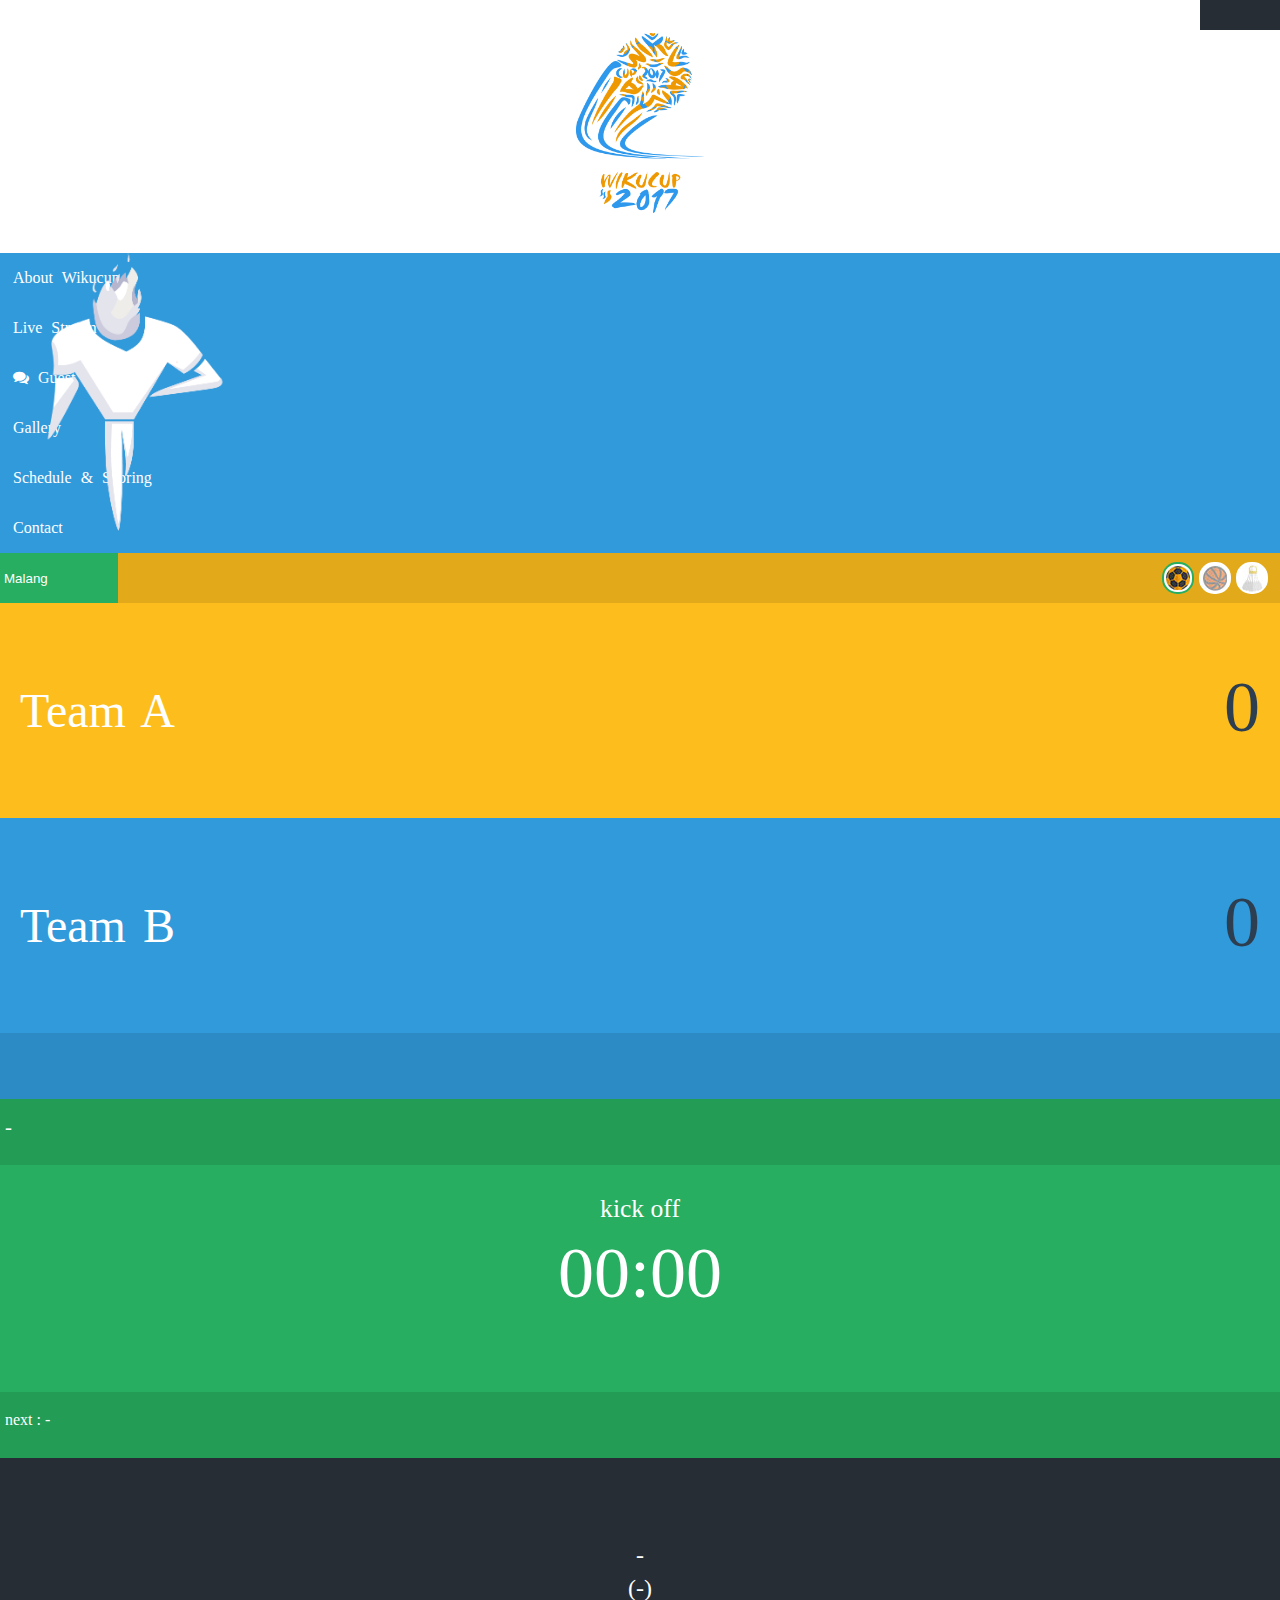
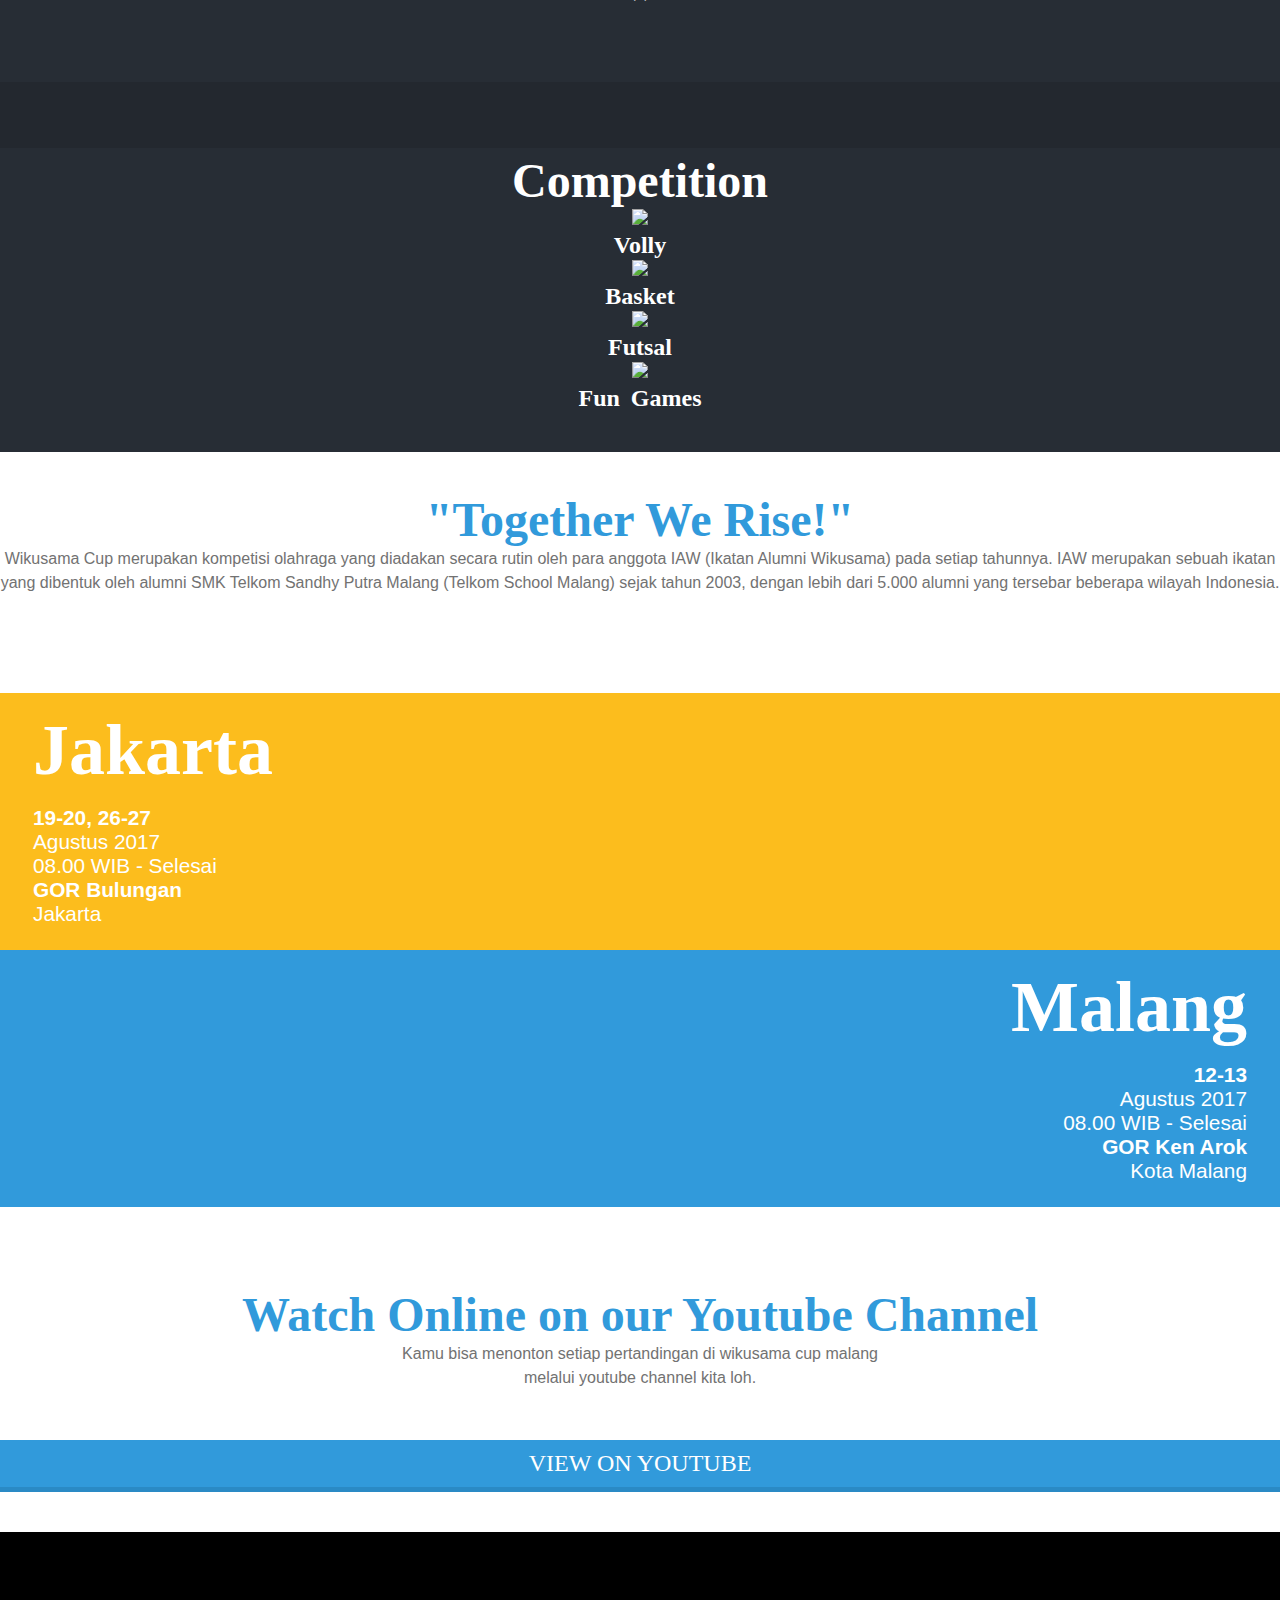
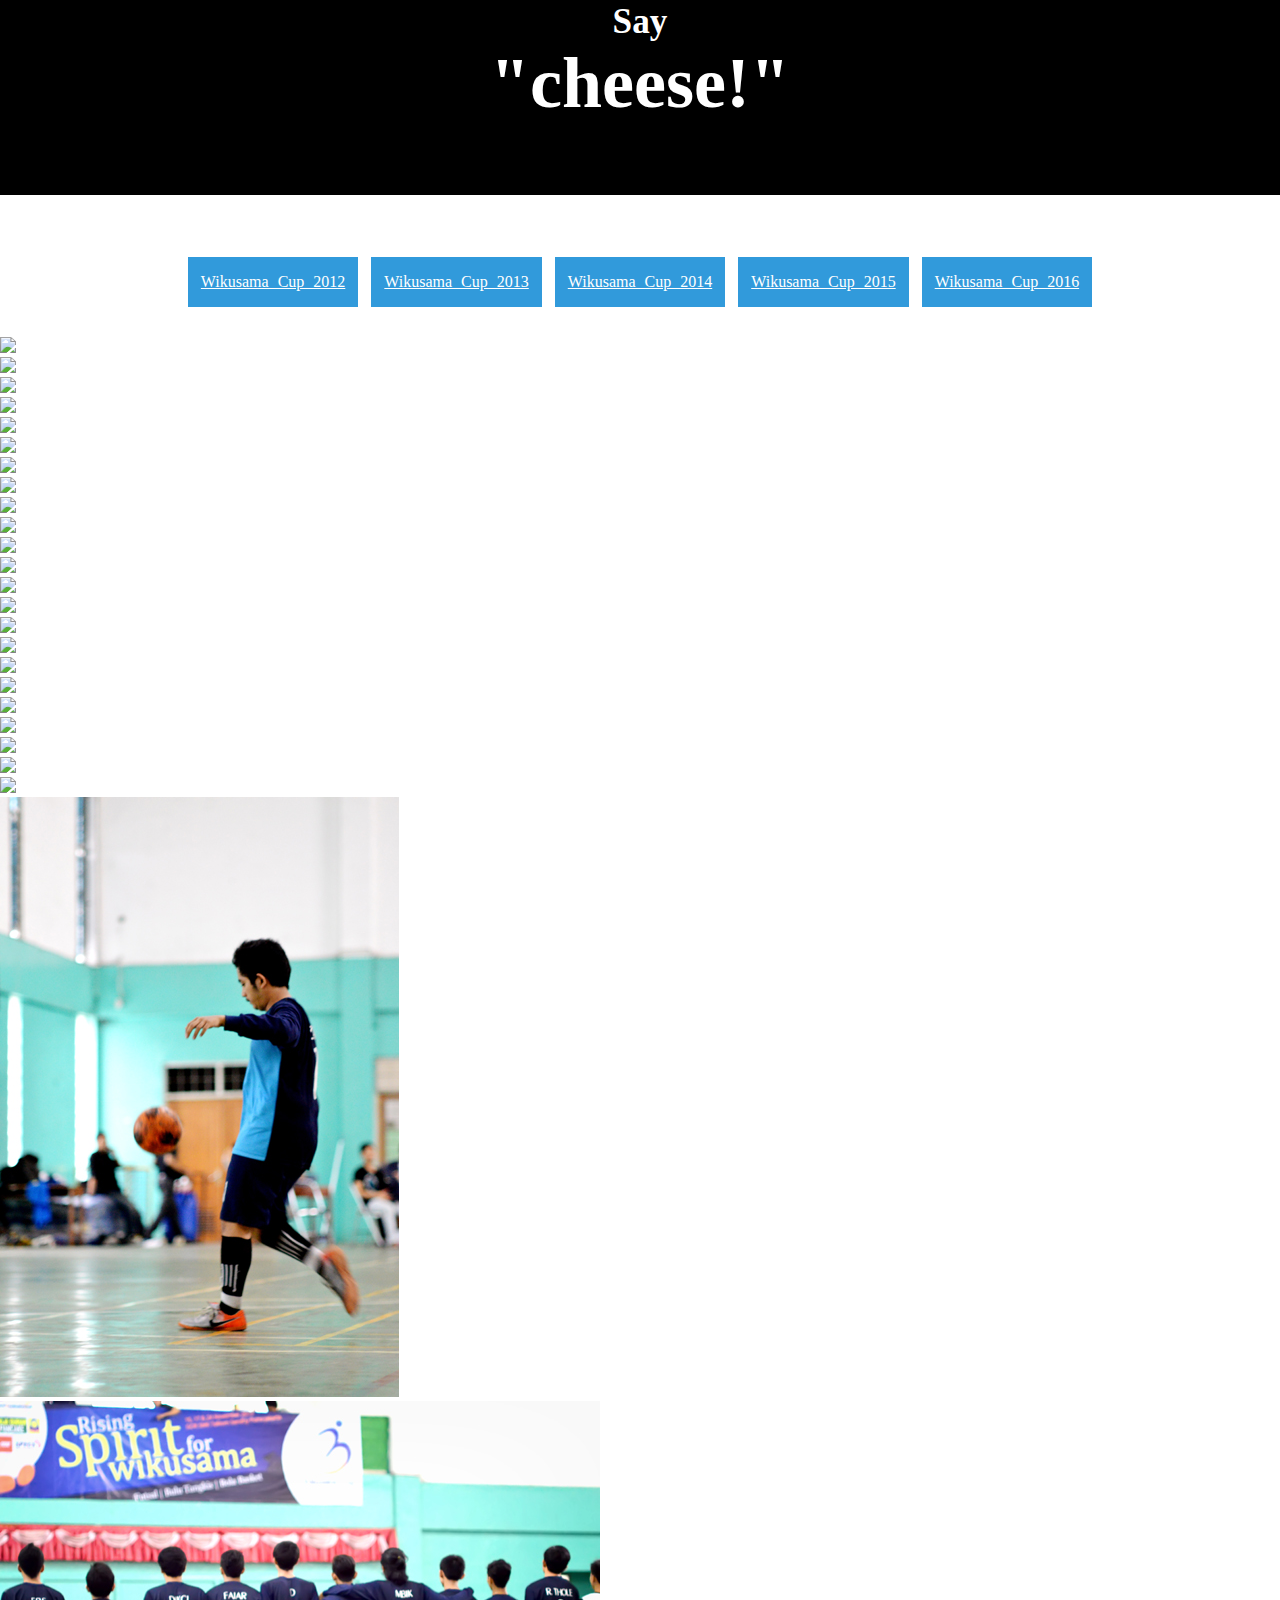
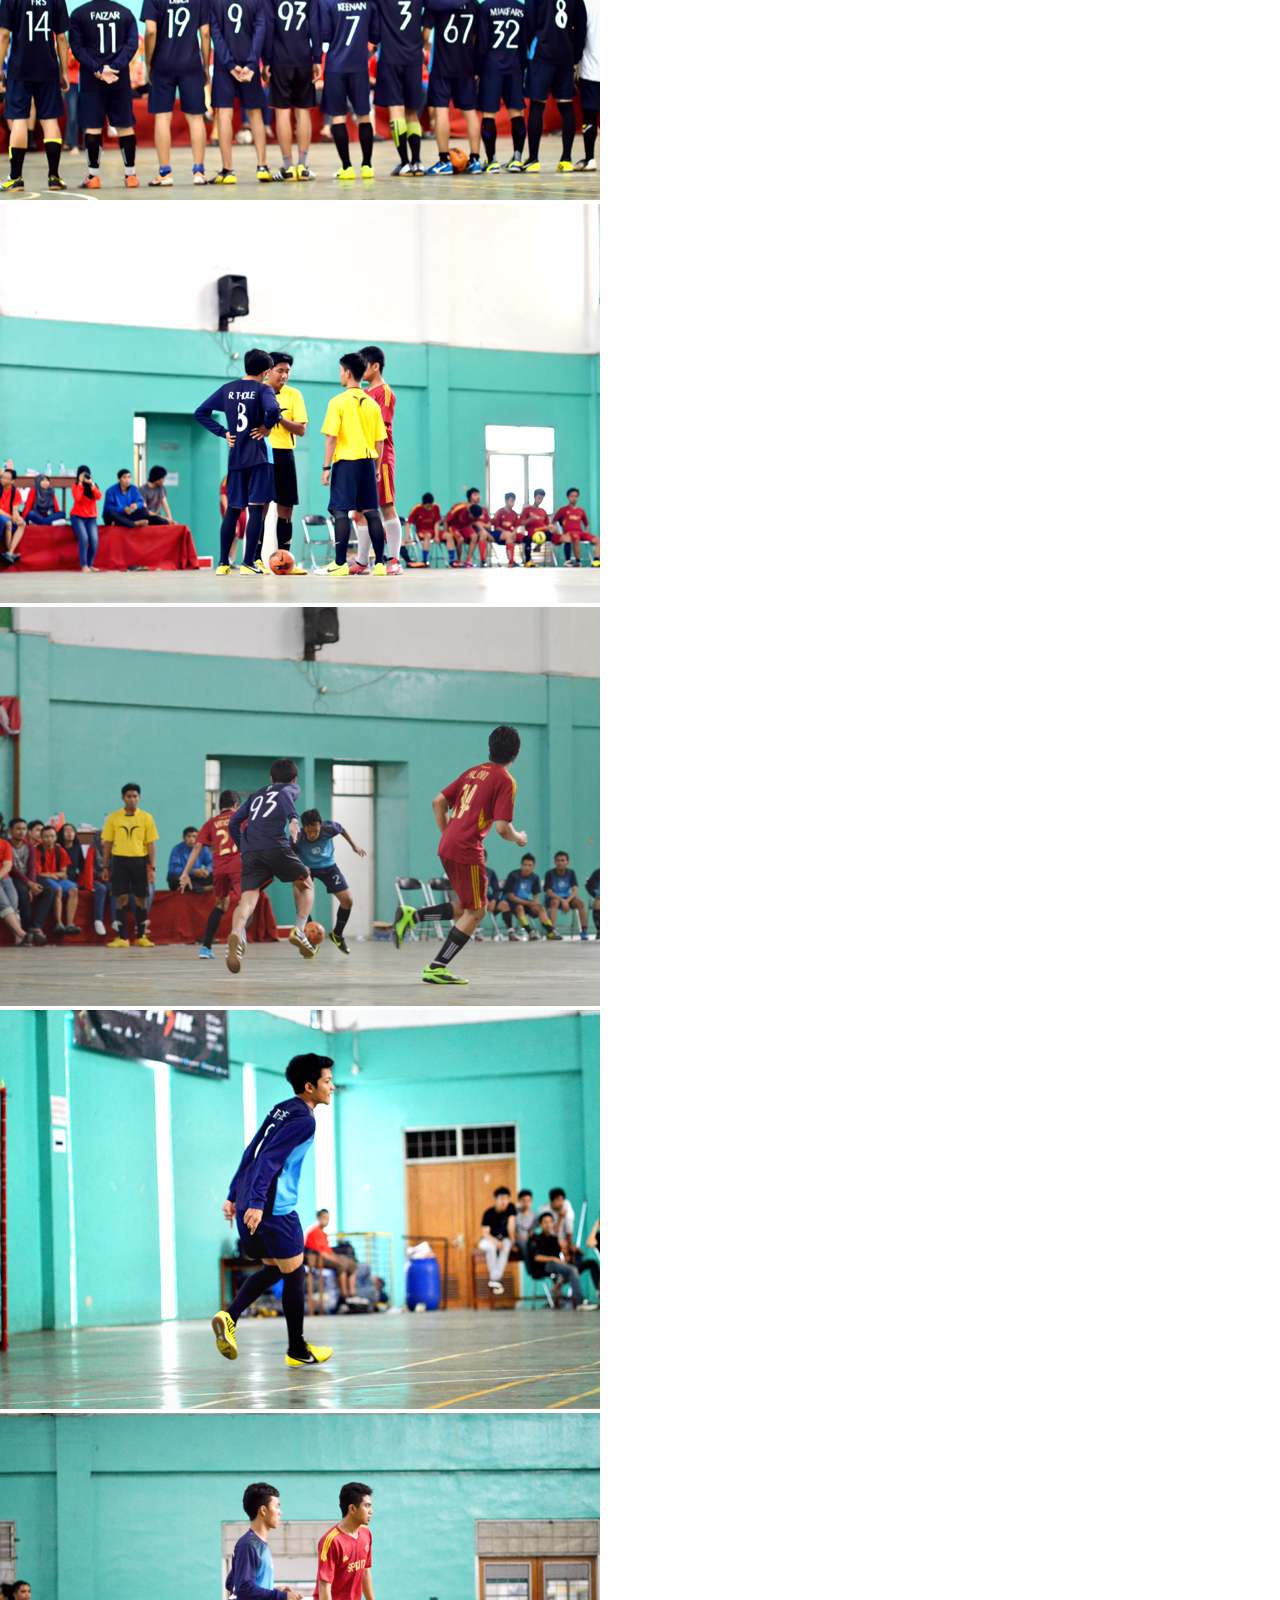
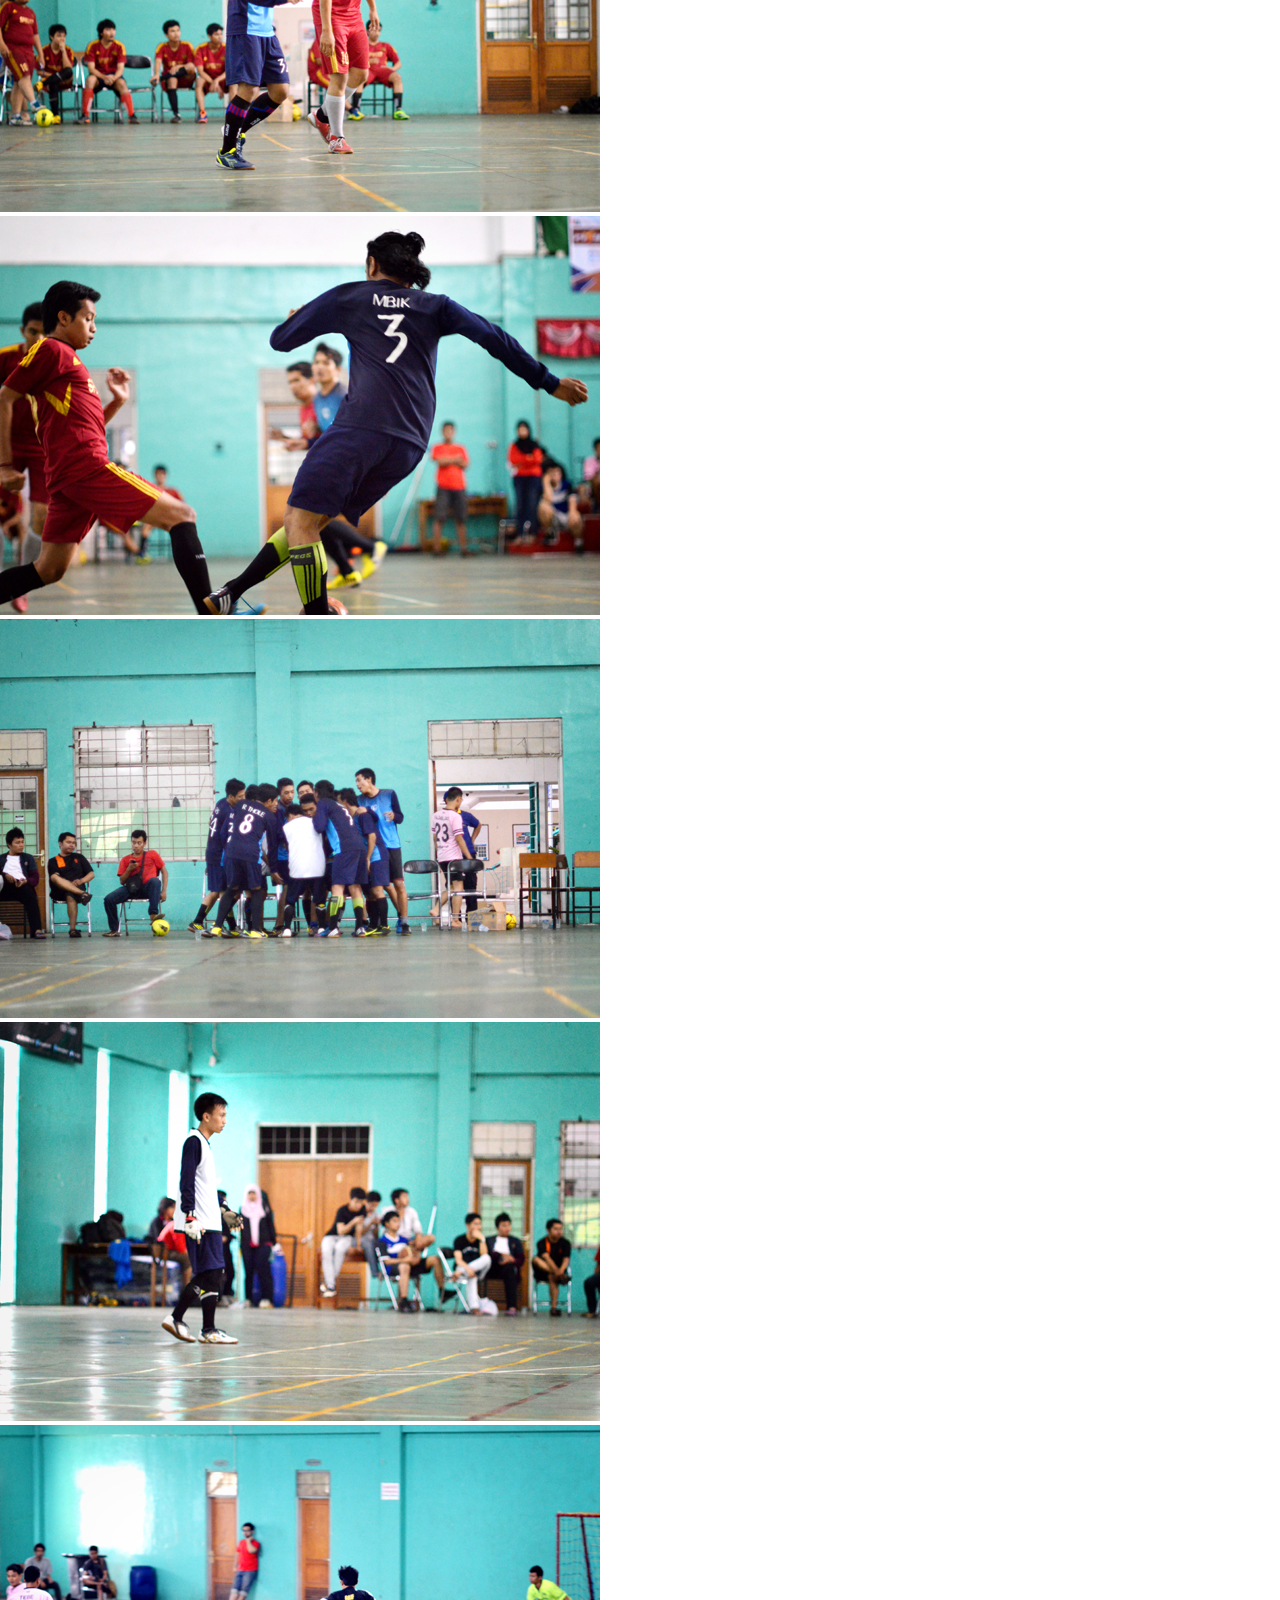
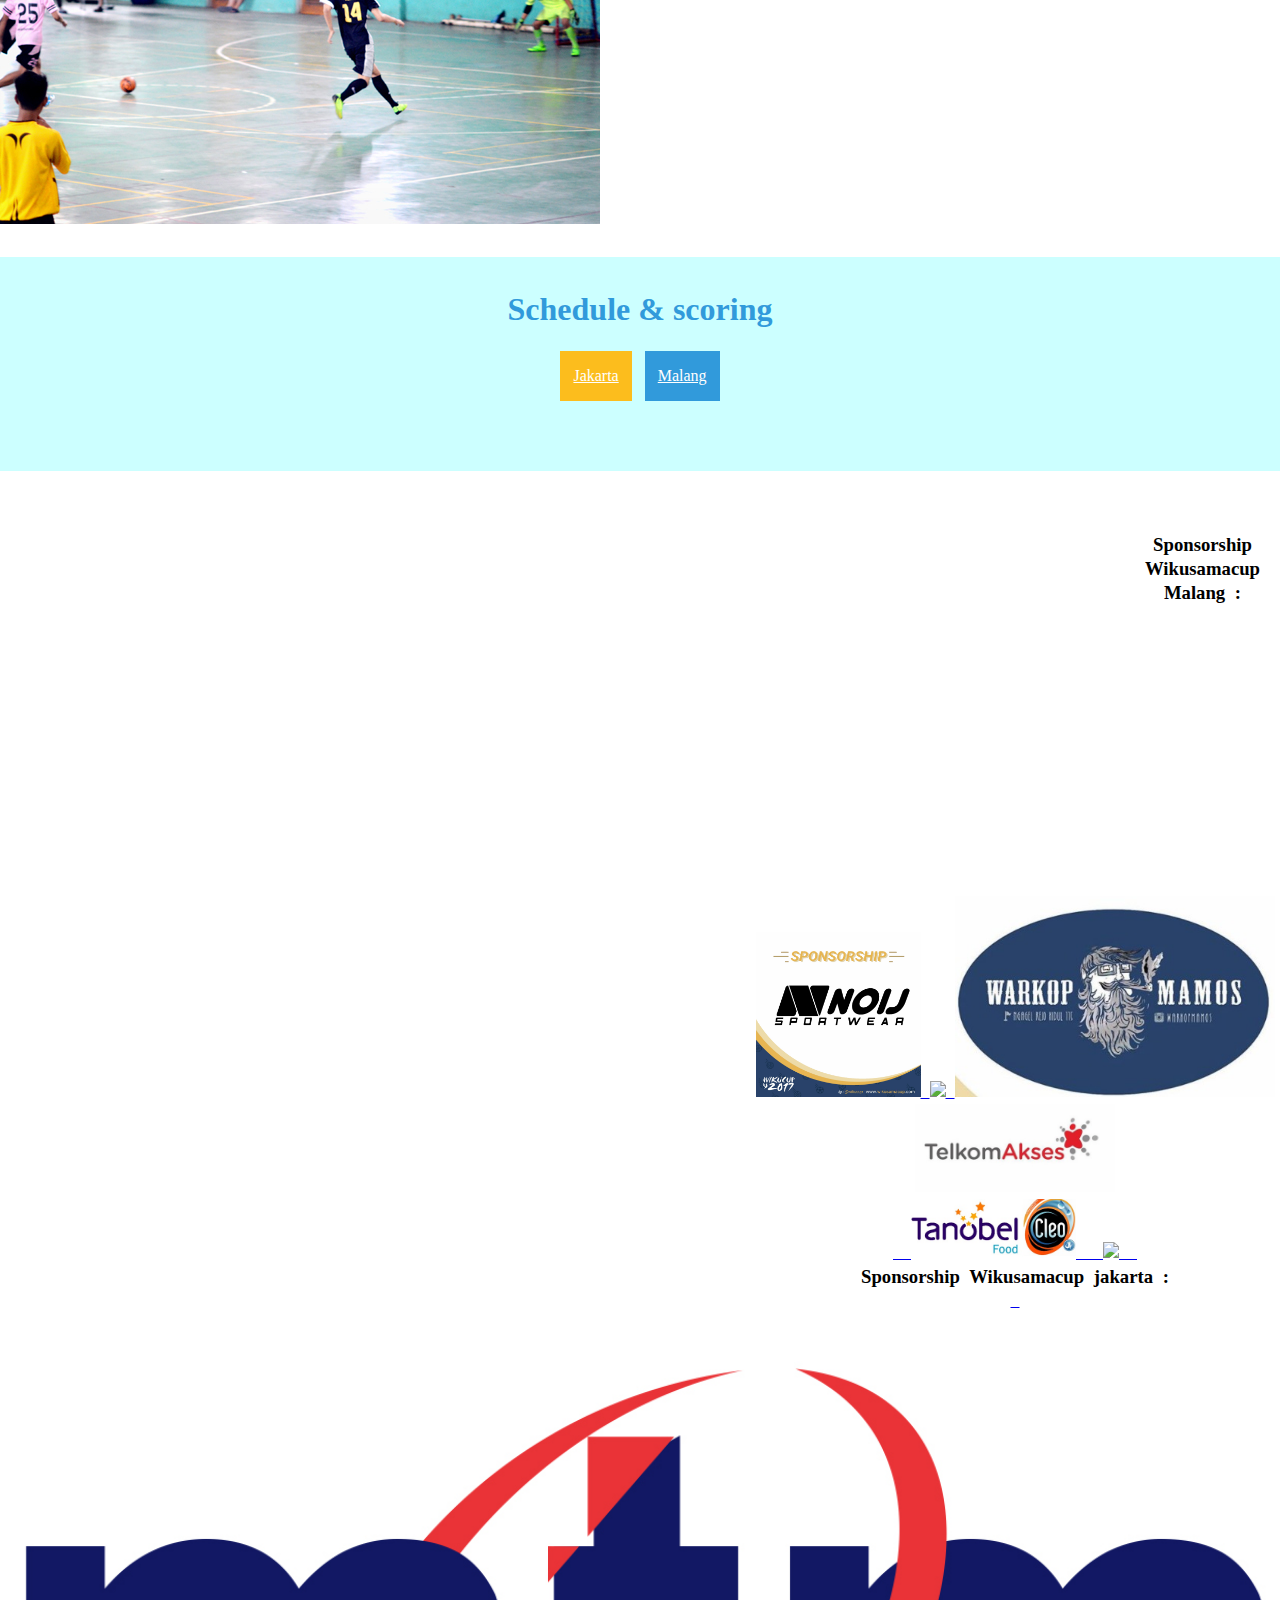
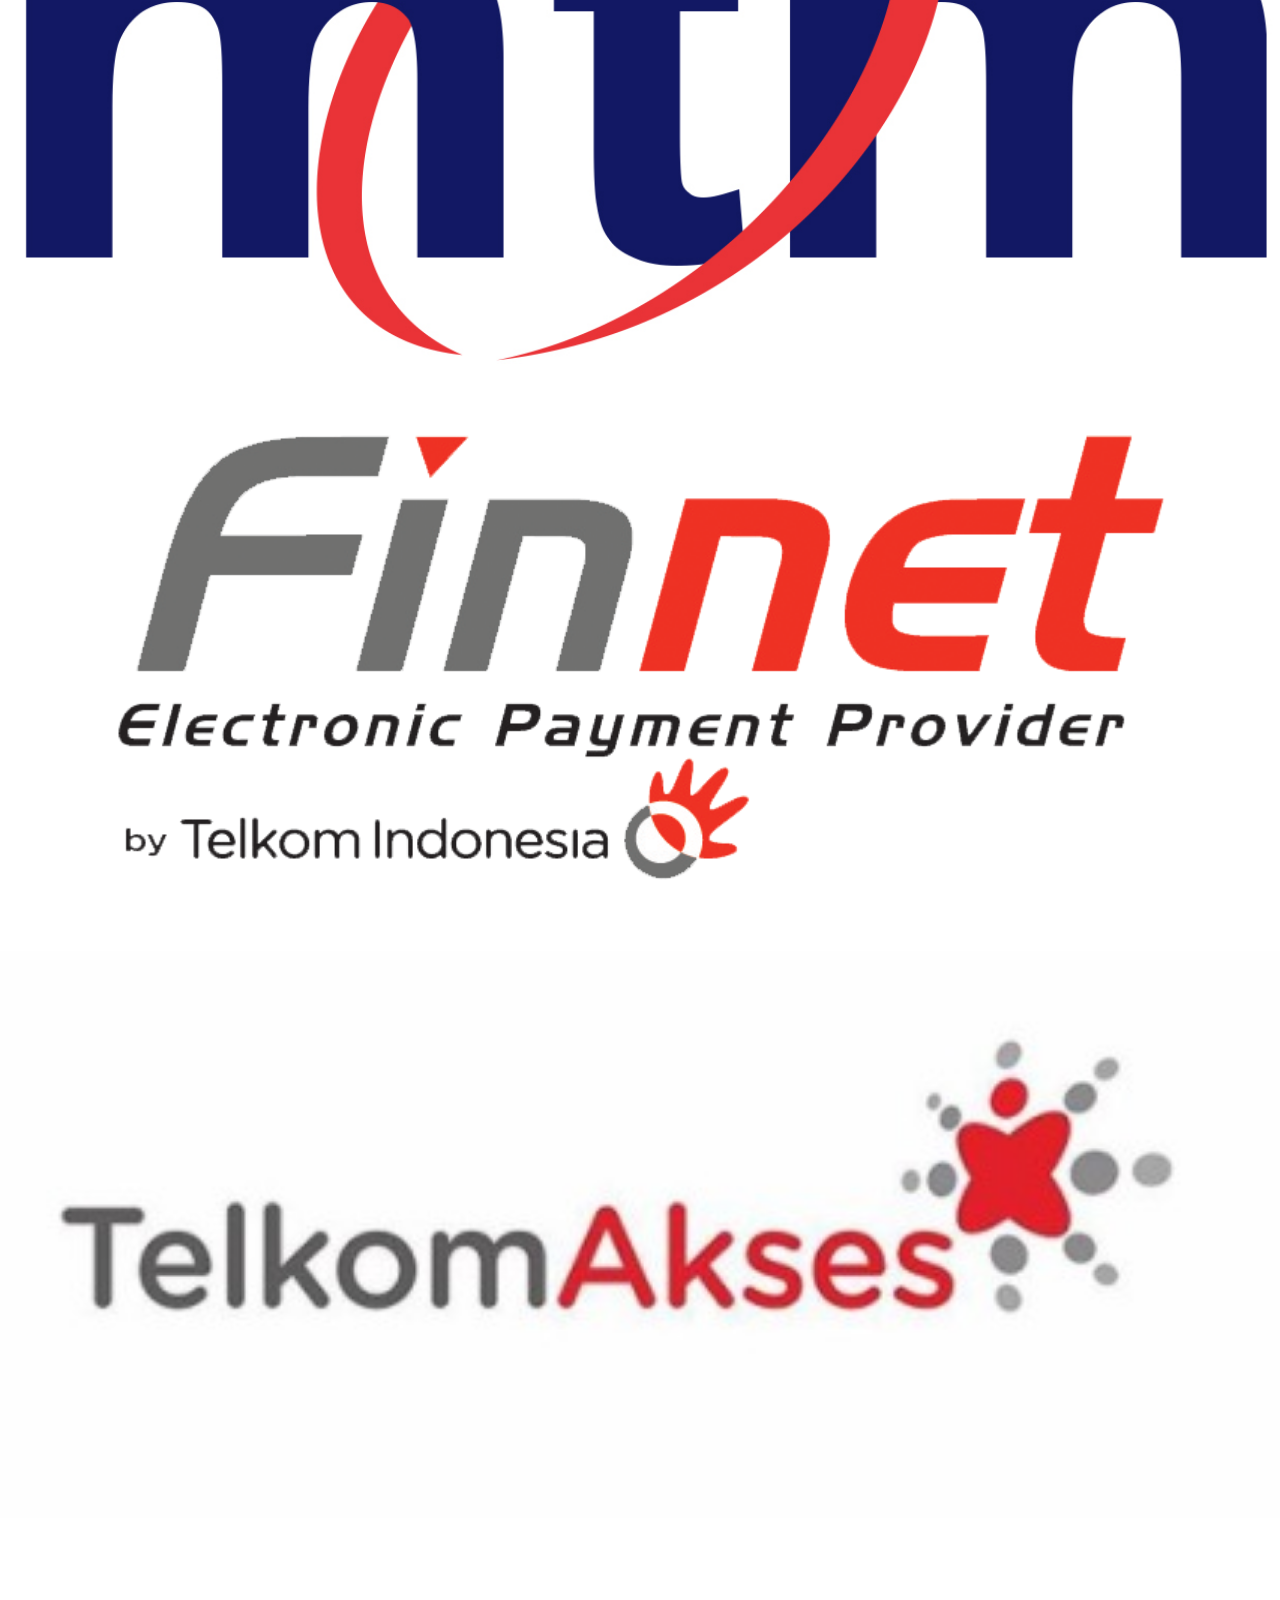
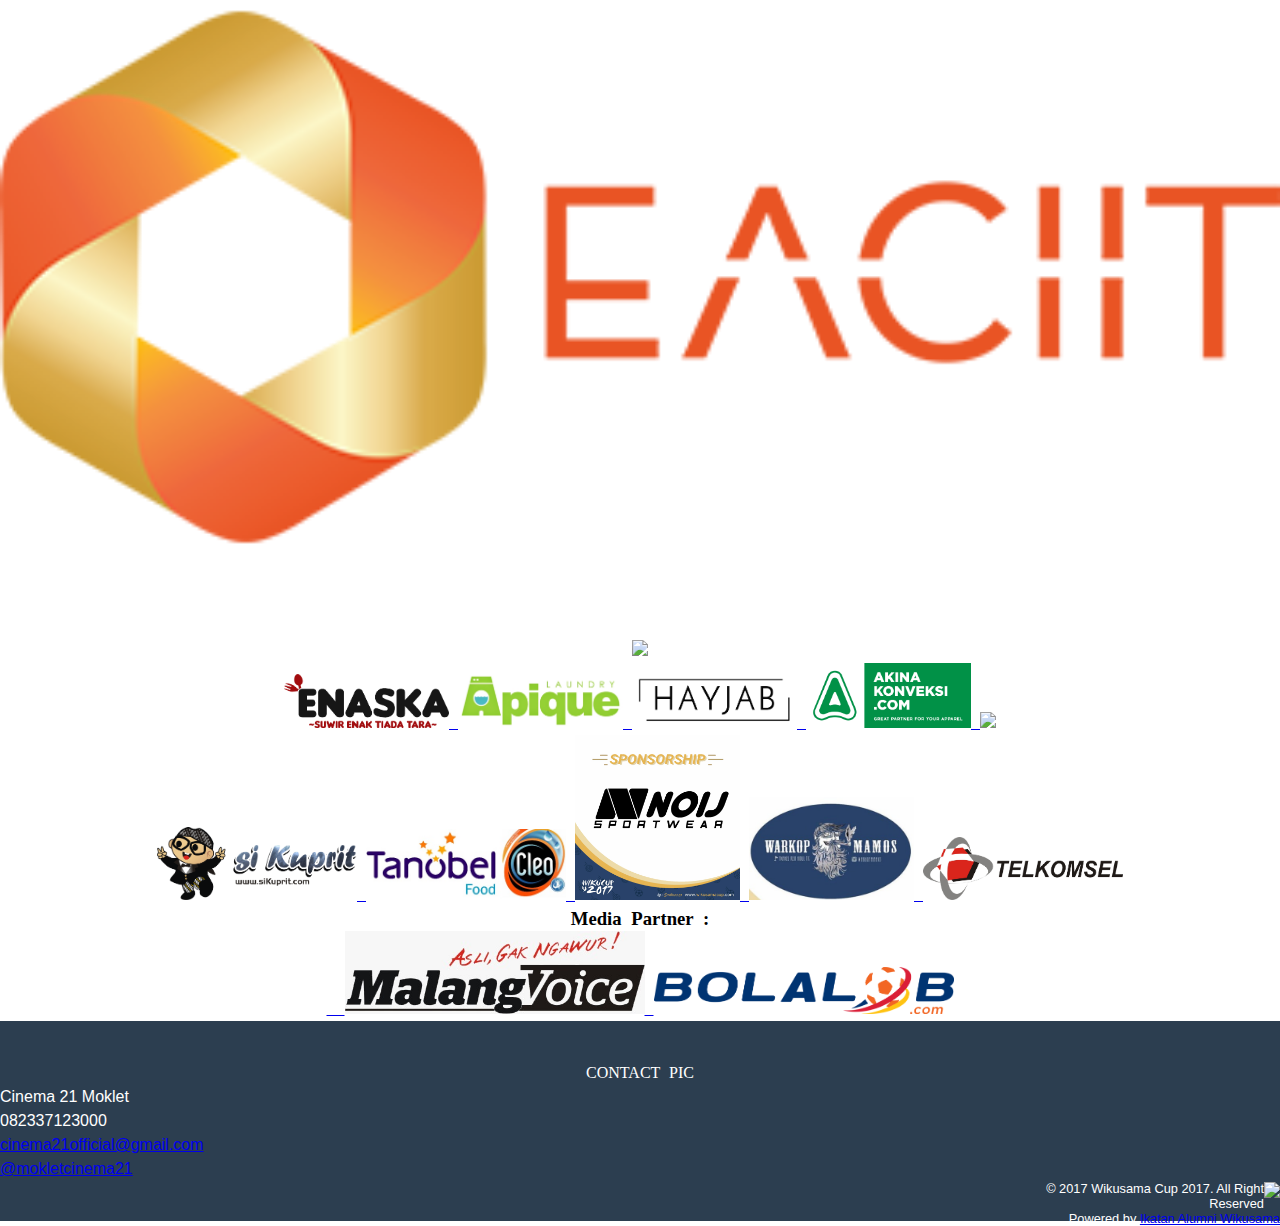
==== commit eb00106b: "fixing cinema21" ====
--- a/index.html
+++ b/index.html
@@ -6,7 +6,7 @@
 		<meta name="description" content="">
 		<meta name="author" content="">
 
-		<title>Wikusama Cup 2016 - Refuse to lose!</title>
+		<title>Wikusama Cup 2017 - Refuse to lose!</title>
 
 		<link rel="shortcut icon" href="assets/img/favicon/favicon.ico">
 		<link rel="apple-touch-icon" sizes="57x57" href="assets/img/favicon/apple-touch-icon-57x57.png">
@@ -187,7 +187,7 @@
 			<!-- about -->
 			<div class="container pad-tb40" id="about">
 				<div class="col-md-push-1 col-md-10 mar-bot50" align="center">
-					<h1 class="title blue text-xlarge">"Refuse to Lose!"</h1>
+					<h1 class="title blue text-xlarge">"Together We Rise!"</h1>
 					<p>
 						Wikusama Cup merupakan  kompetisi olahraga yang diadakan secara rutin oleh para anggota IAW (Ikatan Alumni Wikusama) pada setiap tahunnya. IAW merupakan sebuah ikatan yang dibentuk oleh alumni SMK Telkom Sandhy Putra Malang (Telkom School Malang) sejak tahun 2003, dengan lebih dari 5.000 alumni yang tersebar beberapa wilayah Indonesia.
 					</p>
@@ -201,8 +201,8 @@
 					<div class="col-md-6 col-sm-6 col-xs-12 bg-yellow box-center">
 						<h1 class="text-xxlarge">Jakarta</h1>
 						<p class="text-xsmall text-white">
-							<strong>27 Agustus & 3-4</strong><br/>
-							September 2016
+							<strong>19-20, 26-27</strong><br/>
+							Agustus 2017
 						</p>
 						<p class="text-xsmall text-white">
 							 08.00 WIB - Selesai
@@ -215,8 +215,8 @@
 					<div class="col-md-6 col-sm-6 col-xs-12 bg-blue box-center" align="right">
 						<h1 class="text-xxlarge">Malang</h1>
 						<p class="text-xsmall text-white">
-							<strong>13-14</strong><br/>
-							Agustus 2016
+							<strong>12-13</strong><br/>
+							Agustus 2017
 						</p>
 						<p class="text-xsmall text-white">
 							 08.00 WIB - Selesai
@@ -342,6 +342,7 @@
 						<li><a href="#2013" role="tab" data-toggle="tab">Wikusama Cup 2013</a></li>
 						<li><a href="#" role="tab" data-toggle="tab">Wikusama Cup 2014</a></li>
 						<li><a href="#2015" role="tab" data-toggle="tab">Wikusama Cup 2015</a></li>
+                                                <li><a href="#2016" role="tab" data-toggle="tab">Wikusama Cup 2016</a></li>
 					</ul>
 
 					<!-- Tab panes -->
@@ -596,84 +597,107 @@
 			<!-- logo bottom-->
 			<div class="container" align="center">
 				<div class="row wrap-support" style="margin-top:62px;">
-					<h3>Sposorship Wikusamacup Malang :</h3>
-					<a href="http://bitingsek.id" target="_blank" class="col-md-2 pad-tb40" style="padding-top:100px;">
-						<img src="assets/img/supported/bitingsek.png" width="165">
-					</a>
-					<a href="http://indosatooredoo.com/" target="_blank" class="col-md-2 pad-tb40" style="padding-top:100px">
-						<img src="assets/img/supported/im3.png" width="165">
-					</a>
-					<a href="http://eaciit.com/" target="_blank" class="col-md-4 pad-tb40" >
-						<img src="assets/img/supported/eaciit.png" width="360">
-					</a>
-					<a href="#" target="_blank" class="col-md-2 pad-tb40" style="padding-top:100px;">
-						<img src="assets/img/supported/metro.png" width="165">
-					</a>
-					<a href="http://sahabatransel.com/" target="_blank" class="col-md-2 pad-tb40" style="padding-top:60px;">
-						<img src="assets/img/supported/sahabatransel.png" width="165">
-					</a>
+					<h3>Sponsorship Wikusamacup Malang :</h3>
+					<a href="#" target="_blank" class="col-md-3 pad-tb40" style="padding-top:60px;">
+						<img src="assets/img/supported/IMG-20170813-WA0023.jpg" width="165">
+					</a>
+					<a href="#" target="_blank" class="col-md-3 pad-tb40" style="padding-top:100px">
+						<img src="assets/img/supported/metro.png" width="200">
+					</a>
+					<a href="#" target="_blank" class="col-md-3 pad-tb40" >
+						<img src="assets/img/supported/jakarta/mamos.jpeg" width="320">
+					</a>
+					<a href="#" target="_blank" class="col-md-3 pad-tb40" style="padding-top:100px;">
+						<img src="assets/img/supported/jakarta/ta.jpeg" width="200">
+					</a>
+<!--					<a href="#" target="_blank" class="col-md-2 pad-tb40" style="padding-top:100px;">
+						<img src="assets/img/supported/jakarta/4.jpg" width="200">
+					</a>-->
 				</div>
 				<div class="row wrap-support">
 					<a href="#" target="_blank" class="col-md-2 pad-tb40" style="padding-top:0px;">
 						&nbsp;
 					</a>
-					<a href="http://instagram.com/18solaris" target="_blank" class="col-md-2 pad-tb40" style="padding-top:0px">
-						<img src="assets/img/supported/solaris.png" width="165">
+					<a href="#" target="_blank" class="col-md-2 pad-tb40" style="padding-top:0px">
+						<img src="assets/img/supported/jakarta/4.jpg" width="165">
 					</a>
 					<a href="#" target="_blank" class="col-md-4 pad-tb40">
 						&nbsp;
 					</a>
-					<a href="http://instagram.com/justajus" target="_blank" class="col-md-2 pad-tb40" style="padding-top:0px;">
-						<img src="assets/img/supported/justajus.png" width="165">
+					<a href="#" target="_blank" class="col-md-2 pad-tb40" style="padding-top:0px;">
+						<img src="assets/img/supported/eaciit.png" width="165">
 					</a>
 					<a href="#" target="_blank" class="col-md-2 pad-tb40" style="padding-top:0px;">
 						&nbsp;
 					</a>
 				</div>
 				<div class="row wrap-support">
-					<h3>Sposorship Wikusamacup jakarta :</h3>
+					<h3>Sponsorship Wikusamacup jakarta :</h3>
 					<a href="#" target="_blank" class="col-md-2 pad-tb40" style="padding-top:0px;">
 						&nbsp;
 					</a>
-					<a href="http://eaciit.com/" target="_blank" class="col-md-4 pad-tb40" style="padding-top:70px;">
-						<img src="assets/img/supported/jakarta/gmedia.png" width="100%">
-					</a>
-					<a href="http://eaciit.com/" target="_blank" class="col-md-4 pad-tb40" >
+					<a href="#" target="_blank" class="col-md-4 pad-tb40">
+						<img src="assets/img/supported/jakarta/LOGO MTM.jpg" width="100%">
+					</a>
+					<a href="#" target="_blank" class="col-md-4 pad-tb40" >
 						<img src="assets/img/supported/jakarta/finnet.png" width="100%">
 					</a>
 				</div>
 				<div class="row wrap-support">
+                                        <a href="#" target="_blank" class="col-md-4 pad-tb40" style="padding-top:0px">
+						<img src="assets/img/supported/jakarta/ta.jpeg" width="100%">
+					</a>
+                                        <a href="#" target="_blank" class="col-md-3 pad-tb40" style="padding-top:0px">
+						<img src="assets/img/supported/jakarta/2.png" width="100%">
+					</a>
+					<a href="#" target="_blank" class="col-md-4 pad-tb40" style="padding-top:0px">
+						<img src="assets/img/supported/jakarta/gmedia black url.jpg" width="100%">
+					</a>
+				</div>
+				<div class="row wrap-support">
+                                        <a href="#" target="_blank" class="col-md-2 pad-tb40" style="padding-top:0px;">
+						<img src="assets/img/supported/jakarta/5.png" width="165" >
+					</a>
+                                        <a href="#" target="_blank" class="col-md-3 pad-tb40" style="padding-top:0px;">
+						<img src="assets/img/supported/jakarta/apique.jpeg" width="165">
+					</a>
+                                        <a href="#" target="_blank" class="col-md-3 pad-tb40" style="padding-top:0px;">
+						<img src="assets/img/supported/jakarta/Logo Hayjab.JPG" width="165">
+					</a>
 					<a href="#" target="_blank" class="col-md-2 pad-tb40" style="padding-top:0px;">
-						<img src="assets/img/supported/jakarta/be_laundry.png" width="165">
-					</a>
-					<a href="http://instagram.com/18solaris" target="_blank" class="col-md-2 pad-tb40" style="padding-top:0px">
-						<img src="assets/img/supported/jakarta/idcloudhost.png" width="165" style="padding-top:30px;">
-					</a>
-					<a href="#" target="_blank" class="col-md-4 pad-tb40" style="padding-top:0px;">
-						<img src="assets/img/supported/bitingsek.png" width="200" >
+						<img src="assets/img/supported/jakarta/Green-Logo (1).png" width="165">
 					</a>
 					<a href="http://instagram.com/justajus" target="_blank" class="col-md-2 pad-tb40" style="padding-top:0px;">
-						<img src="assets/img/supported/jakarta/si_kuprit.png" width="165" style="padding-top:20px;">
-					</a>
-					<a href="#" target="_blank" class="col-md-2 pad-tb40" style="padding-top:0px;">
-						<img src="assets/img/supported/jakarta/permata_media.jpg" width="165" style="padding-top:30px;">
-					</a>
-				</div>
-				<div class="row wrap-support">
+						<img src="assets/img/supported/metro.png" width="165">
+					</a>
+                                </div>
+                                <div class="row wrap-support">
+                                        <a href="#" target="_blank" class="col-md-3 pad-tb40" style="padding-top:30px;">
+						<img src="assets/img/supported/jakarta/logo kuprit horisontal.png" width="200">
+					</a>
+					<a href="#" target="_blank" class="col-md-3 pad-tb40" style="padding-top:30px;">
+						<img src="assets/img/supported/jakarta/4.jpg" width="200">
+					</a>
+                                        <a href="#" target="_blank" class="col-md-2 pad-tb40" style="padding-top:0px;">
+						<img src="assets/img/supported/jakarta/IMG-20170813-WA0023.jpg" width="165">
+					</a>
+                                        <a href="#" target="_blank" class="col-md-2 pad-tb40" style="padding-top:0px;">
+						<img src="assets/img/supported/jakarta/mamos.jpeg" width="165">
+					</a>
+                                        <a href="#" target="_blank" class="col-md-2 pad-tb40" style="padding-top:30px;">
+						<img src="assets/img/supported/jakarta/logo-telkomsel.jpg" width="200">
+					</a>
+				</div>
+                                <div class="row wrap-support">
+					<h3>Media Partner :</h3>
 					<a href="#" target="_blank" class="col-md-2 pad-tb40" style="padding-top:0px;">
 						&nbsp;
 					</a>
-					<a href="#" target="_blank" class="col-md-2 pad-tb40" style="padding-top:0px;">
-						<img src="assets/img/supported/jakarta/haikal_shop.png" width="165">
-					</a>
-					<a href="http://instagram.com/18solaris" target="_blank" class="col-md-2 pad-tb40" style="padding-top:0px">
-						<img src="assets/img/supported/jakarta/kaospolos.png" width="80">
-					</a>
-					<a href="http://instagram.com/justajus" target="_blank" class="col-md-2 pad-tb40" style="padding-top:0px;">
-						<img src="assets/img/supported/jakarta/pictalogi.png" width="60">
-					</a>
-					<a href="#" target="_blank" class="col-md-2 pad-tb40" style="padding-top:0px;">
-						<img src="assets/img/supported/jakarta/fundle.png" width="115">
+					<a href="#" target="_blank" class="col-md-4 pad-tb40">
+						<img src="assets/img/supported/jakarta/7.jpg" width="300">
+					</a>
+					<a href="#" target="_blank" class="col-md-4 pad-tb40" style="padding-top:70px;">
+						<img src="assets/img/supported/jakarta/3.png" width="300">
 					</a>
 				</div>
 				<div class="clearfix" class="margin-bottom:50px;"></div>
@@ -687,10 +711,10 @@
 				</div>
 				<div class="col-md-3">
 					<p class="text-white">
-						 Rio Iswahyudi<br/>
+						 Cinema 21 Moklet<br/>
 						082337123000<br/>
-						<a href="mailto:rioswhyd07@gmail.com">rioswhyd07@gmail.com</a><br/>
-						<a href="https://instagram.com/rioiswahyudi" target="_blank">@rioiswahyudi</a>
+						<a href="mailto:cinema21official@gmail.com ">cinema21official@gmail.com </a><br/>
+						<a href="https://instagram.com/rioiswahyudi" target="_blank">@mokletcinema21</a>
 					</p>
 				</div>
 				<div class="col-md-4 pull-right">
@@ -699,7 +723,7 @@
 						</a>
 						<div class="clearfix"></div>
 					<p class=" text-white text-micro" align="right">
-						&copy; 2016 Wikusama Cup 2016. All Right Reserved<br/>
+						&copy; 2017 Wikusama Cup 2017. All Right Reserved<br/>
 						Powered by <a href="http://wikusama.org/" target="_blank">Ikatan Alumni Wikusama</a>
 					</p>
 				</div>
